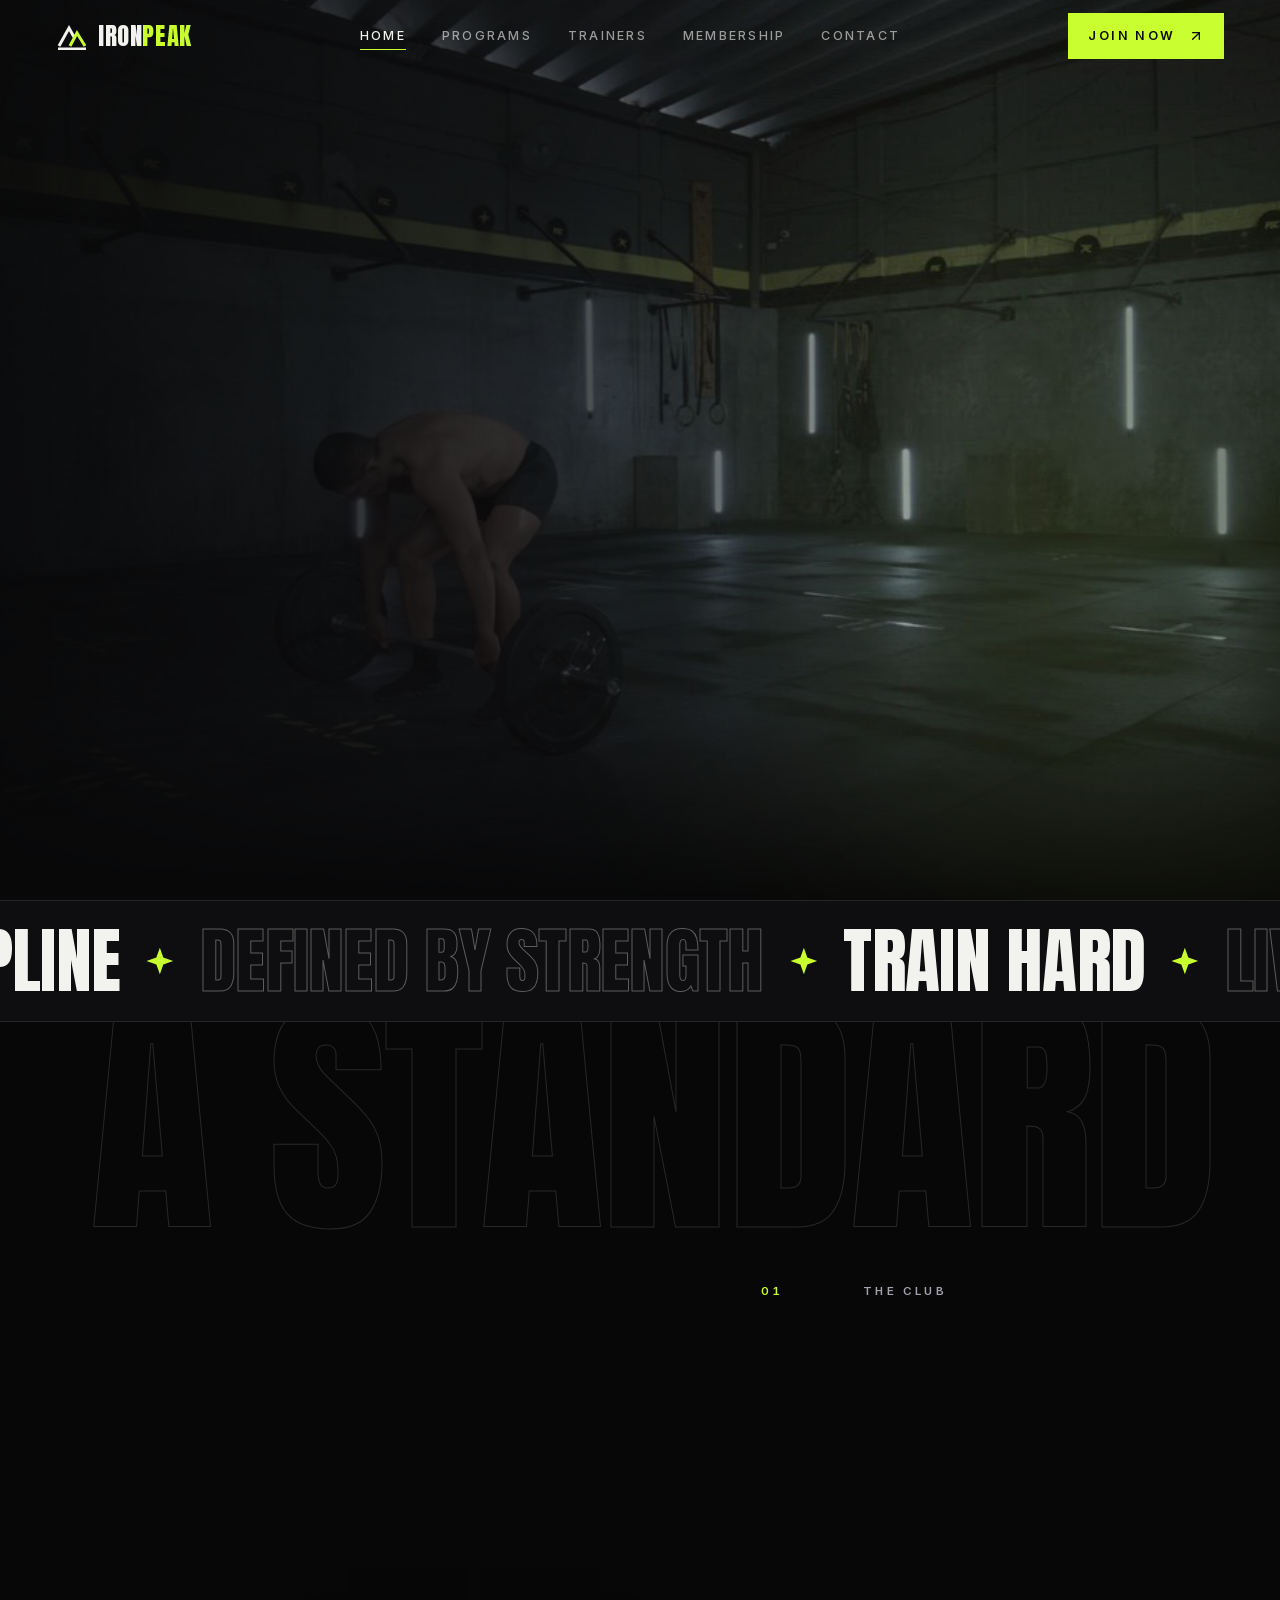
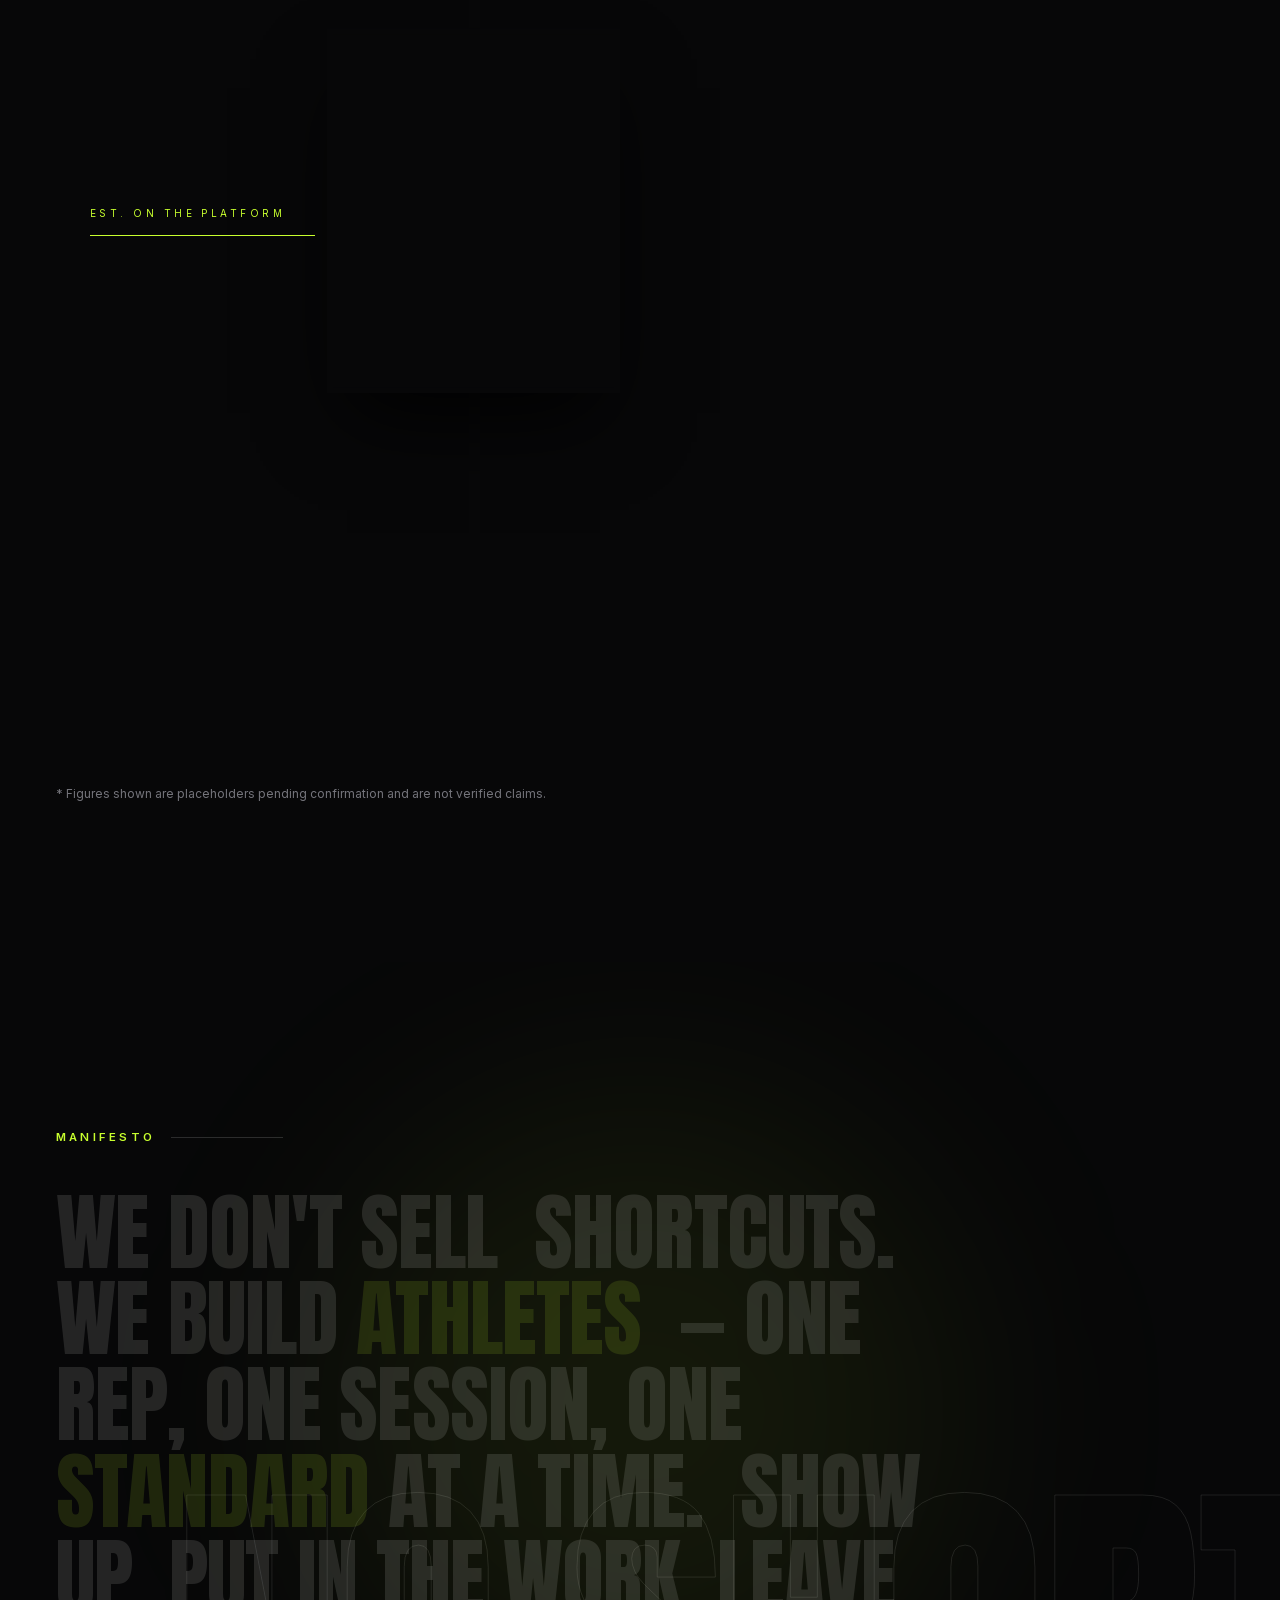
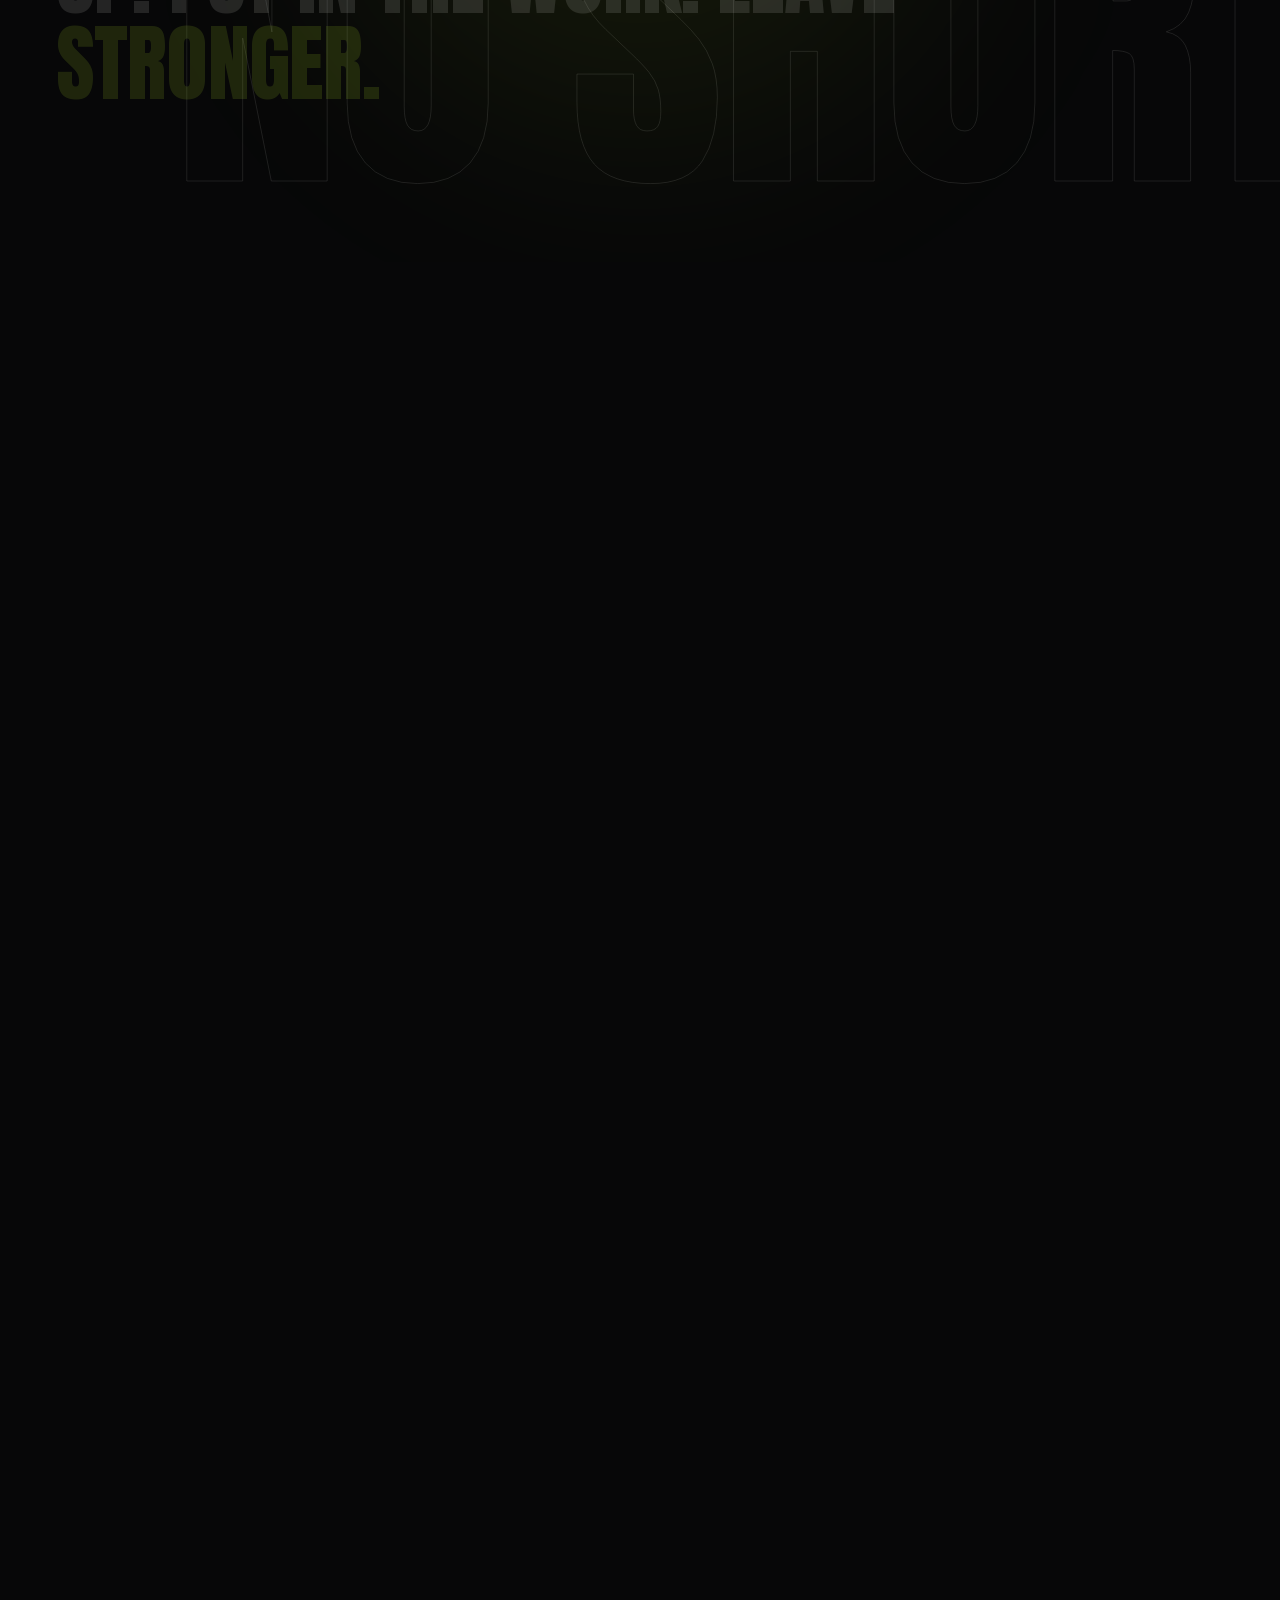
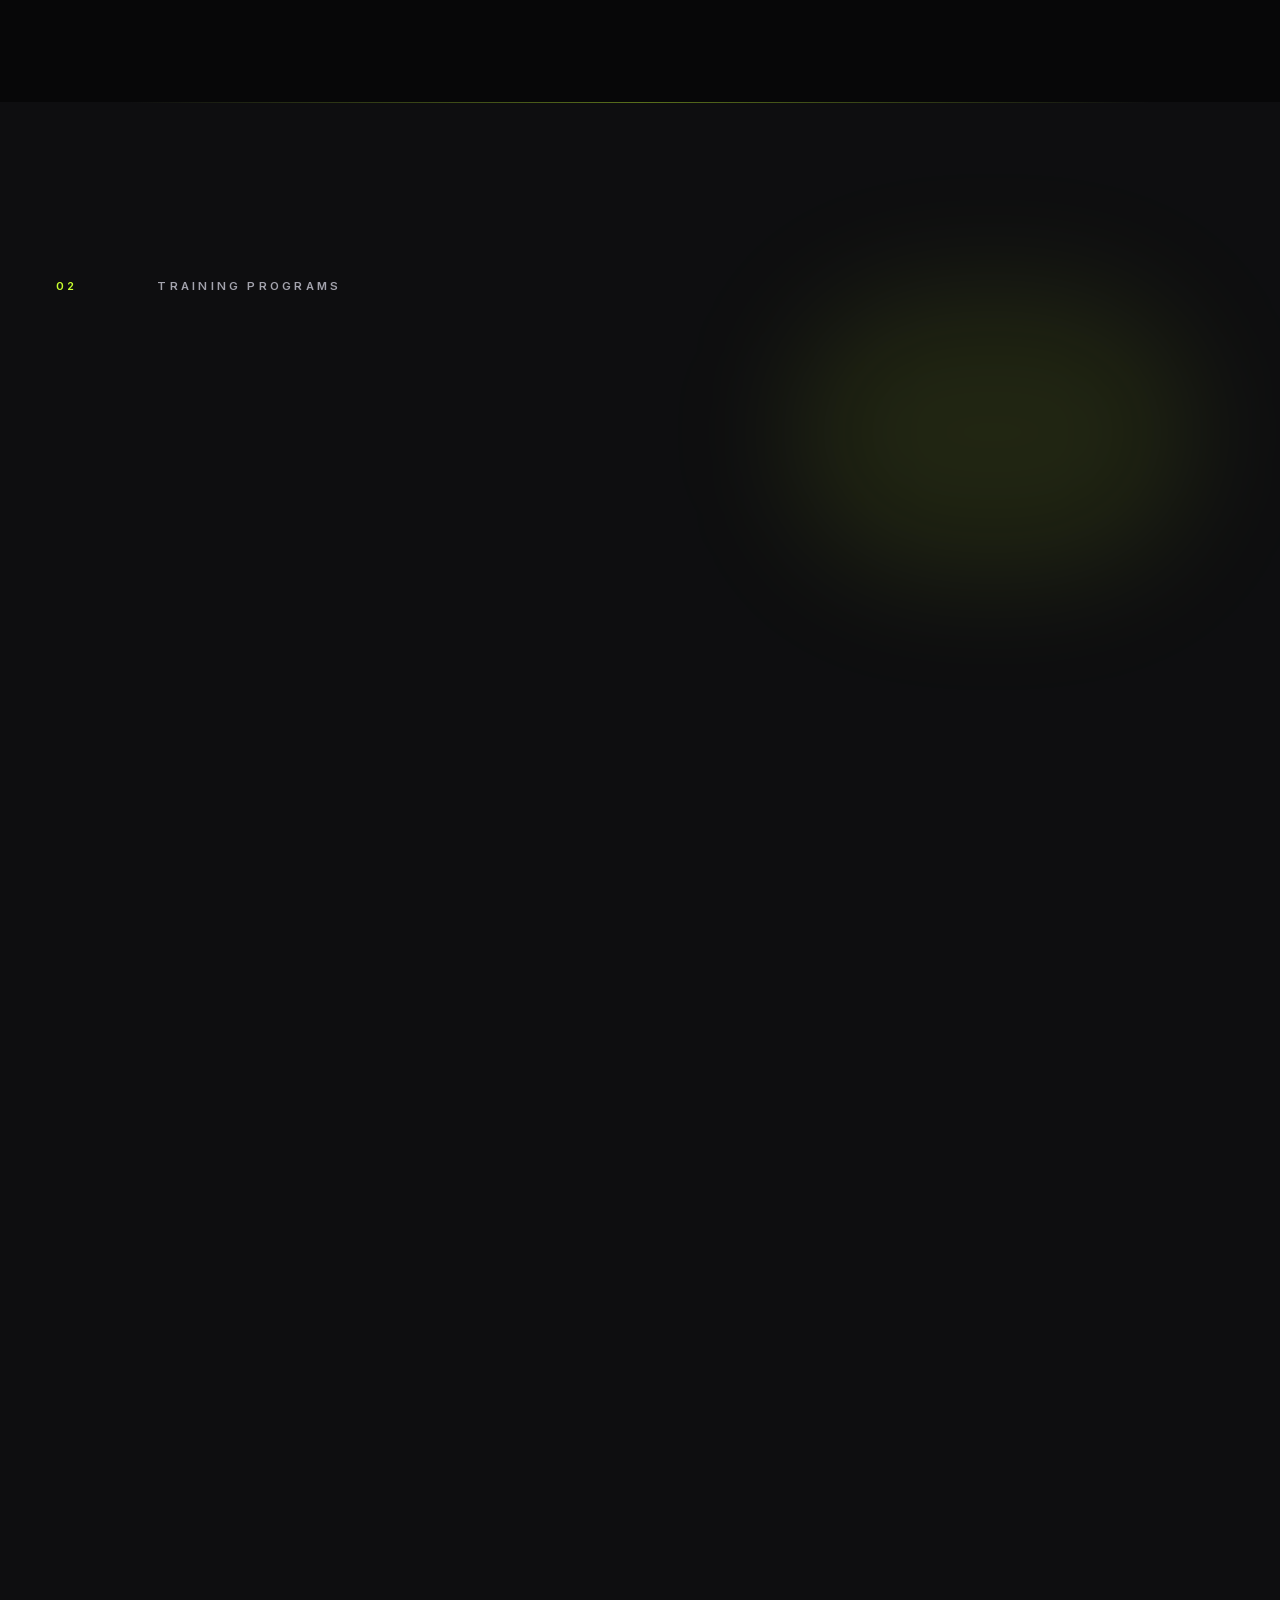
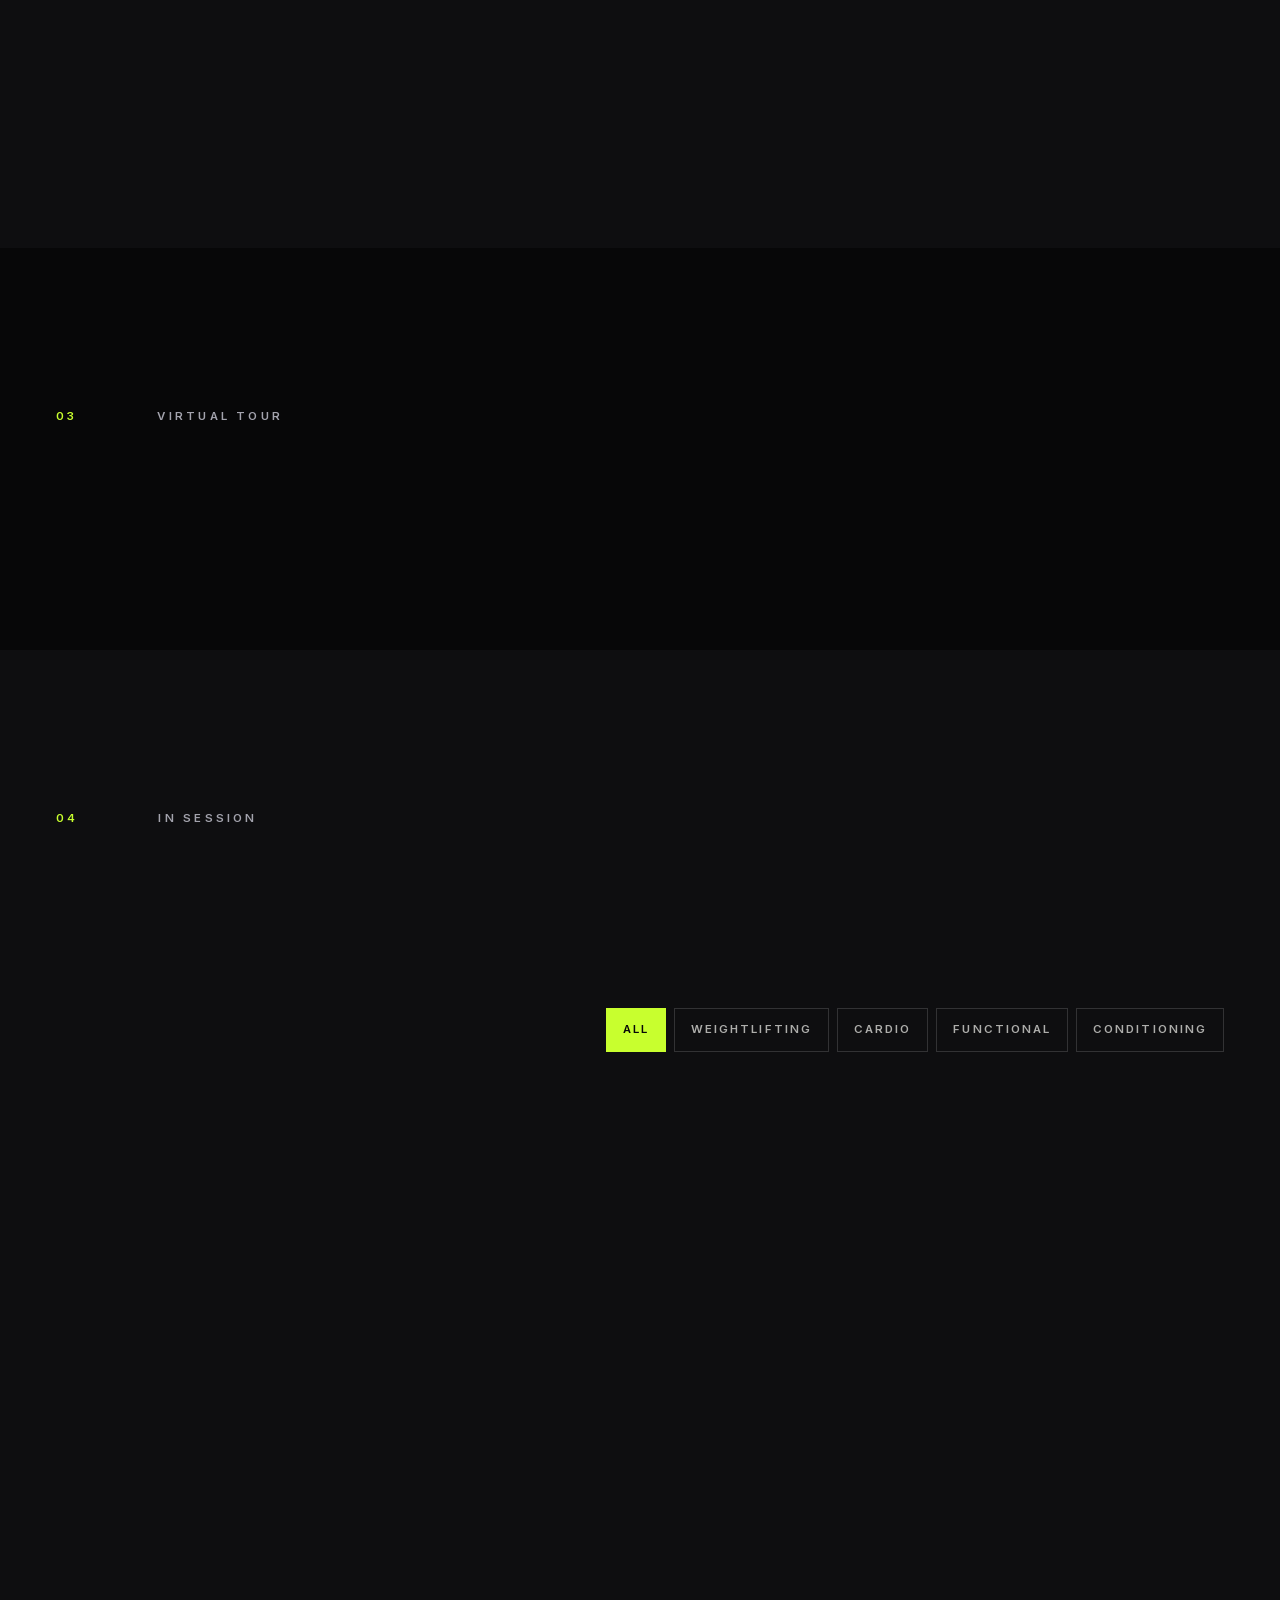
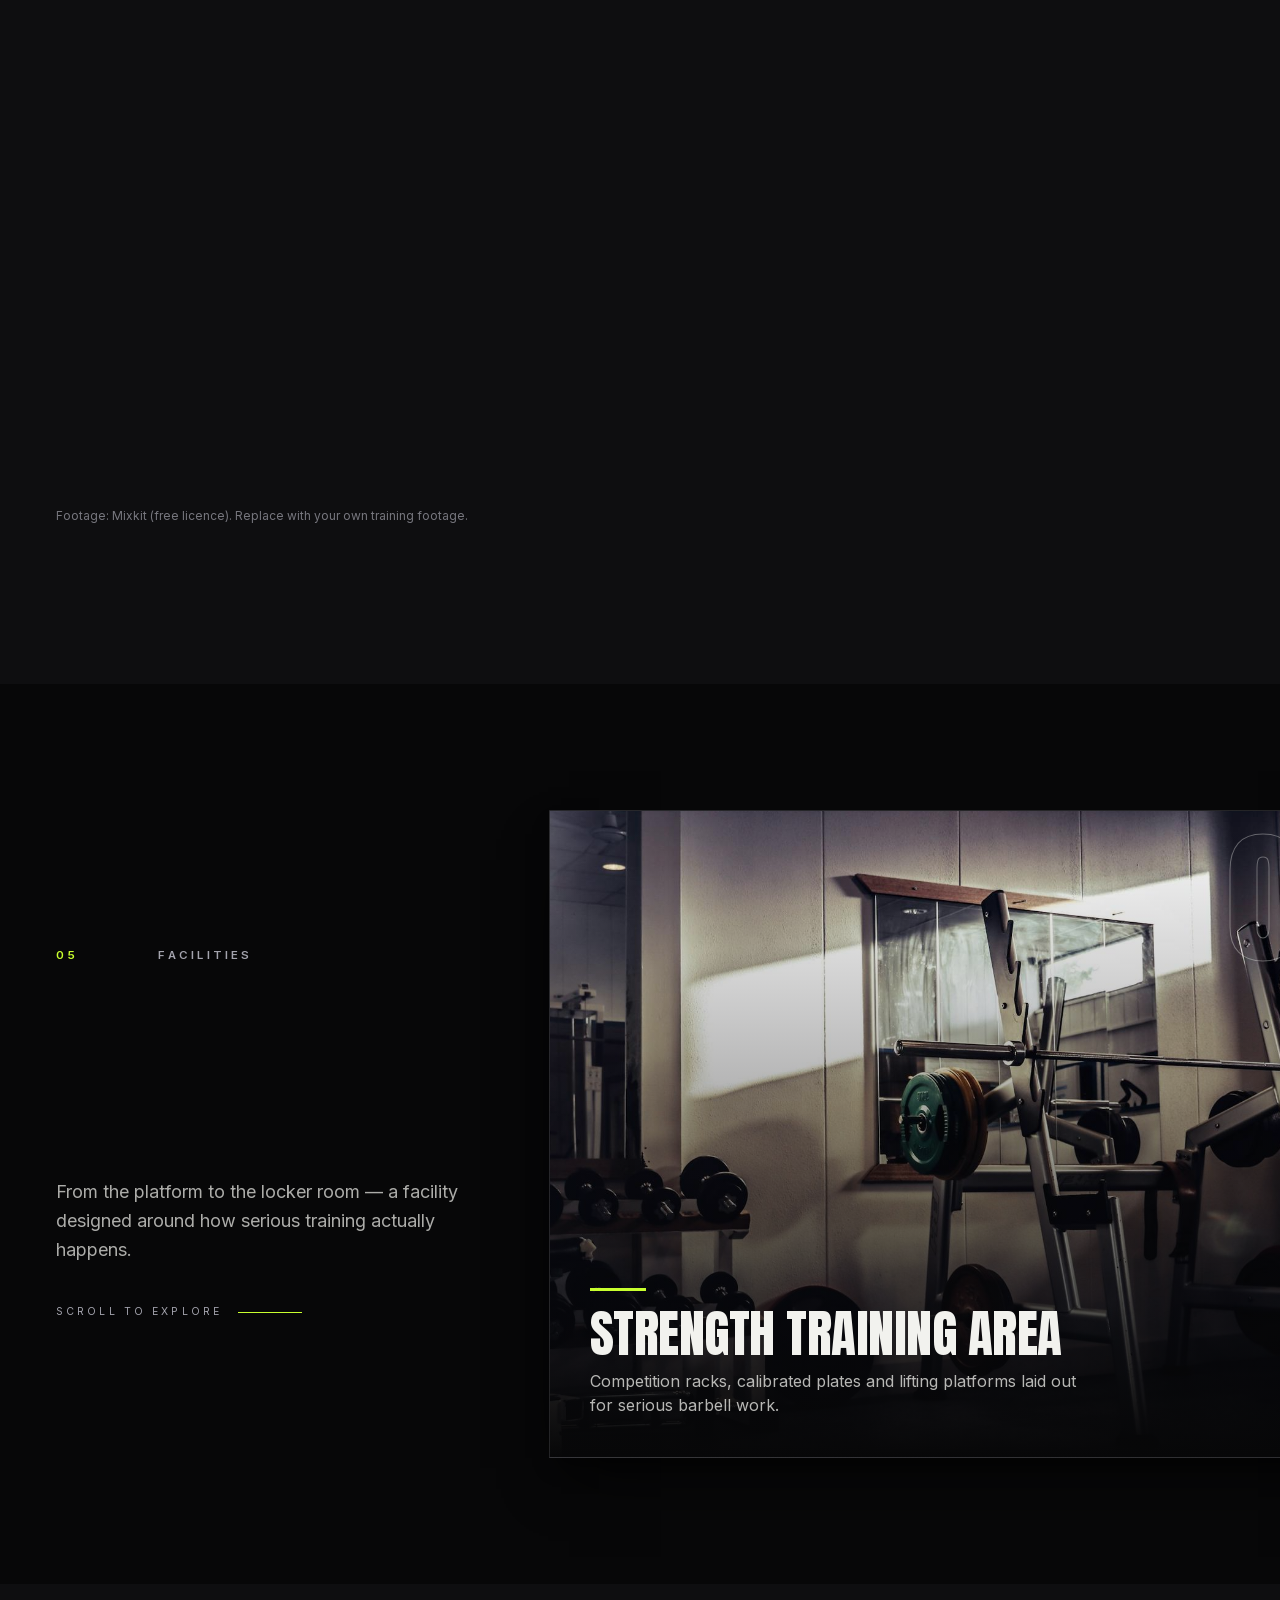
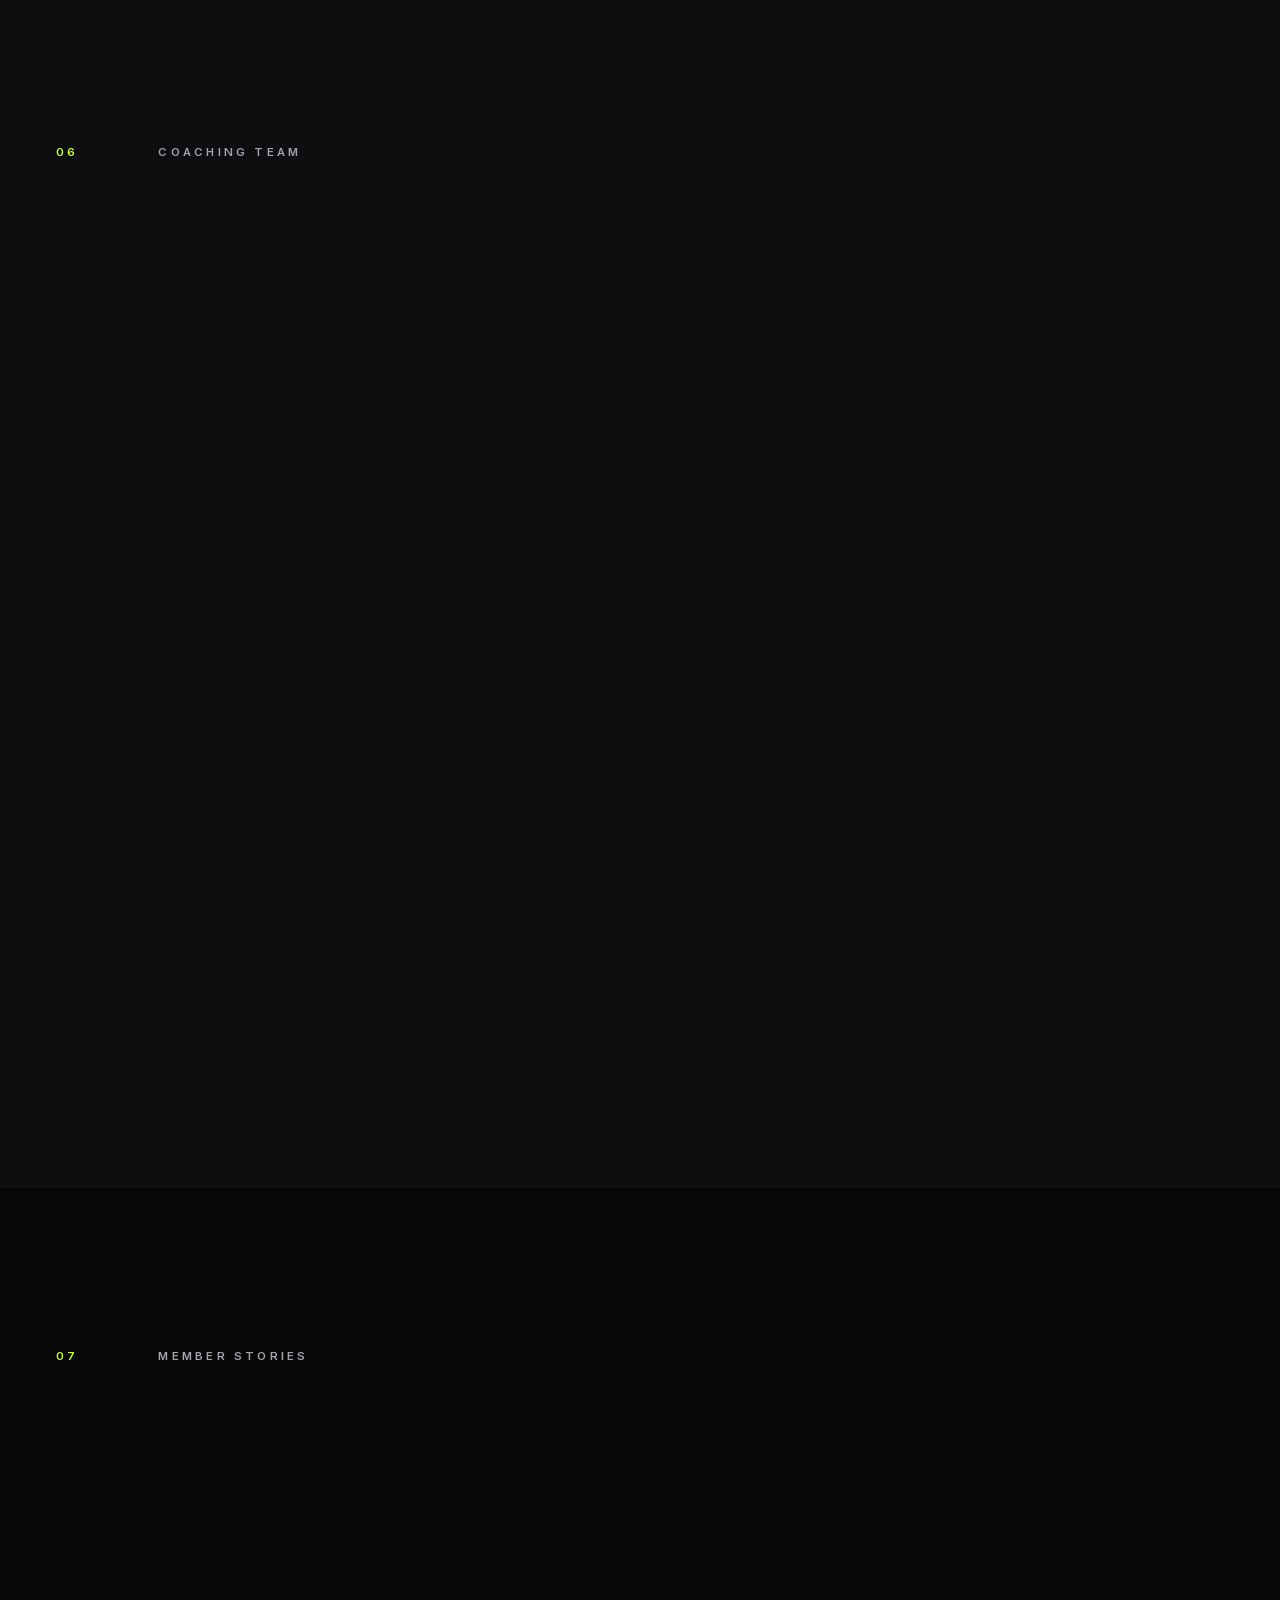
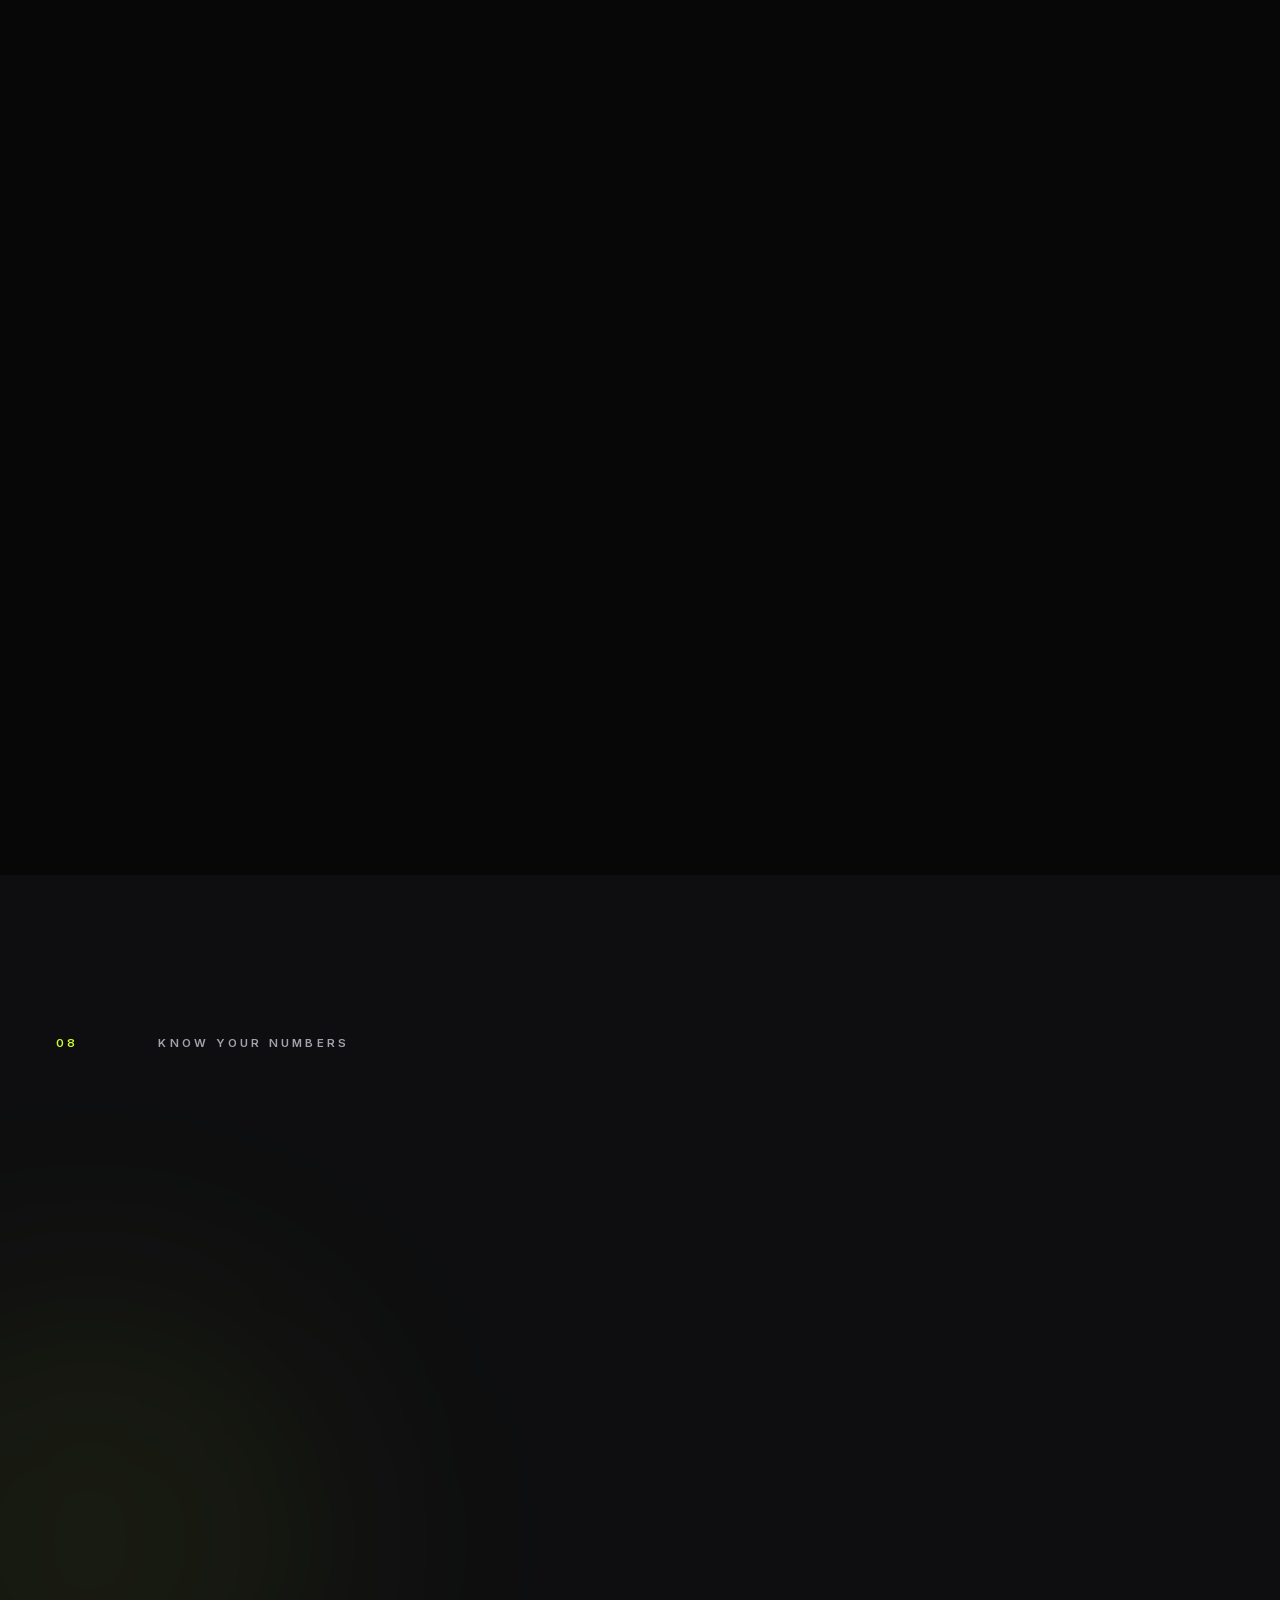
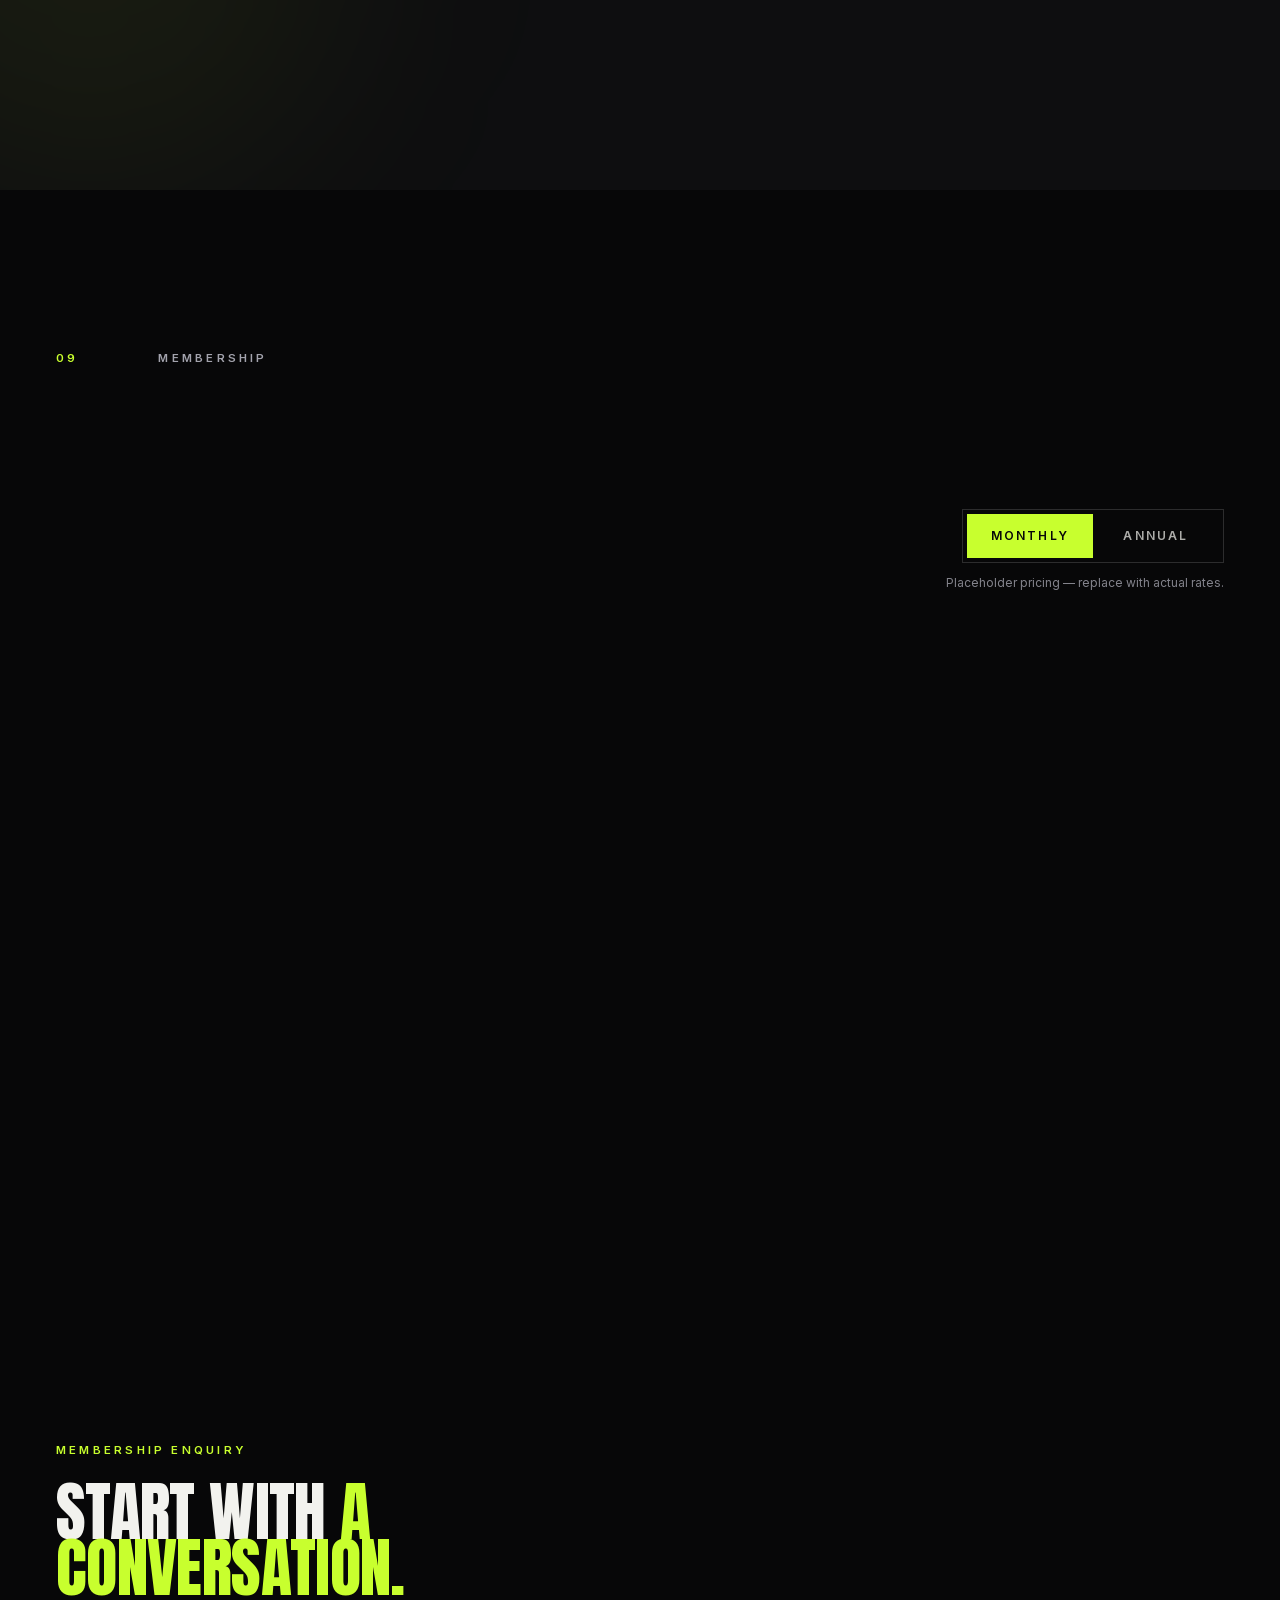
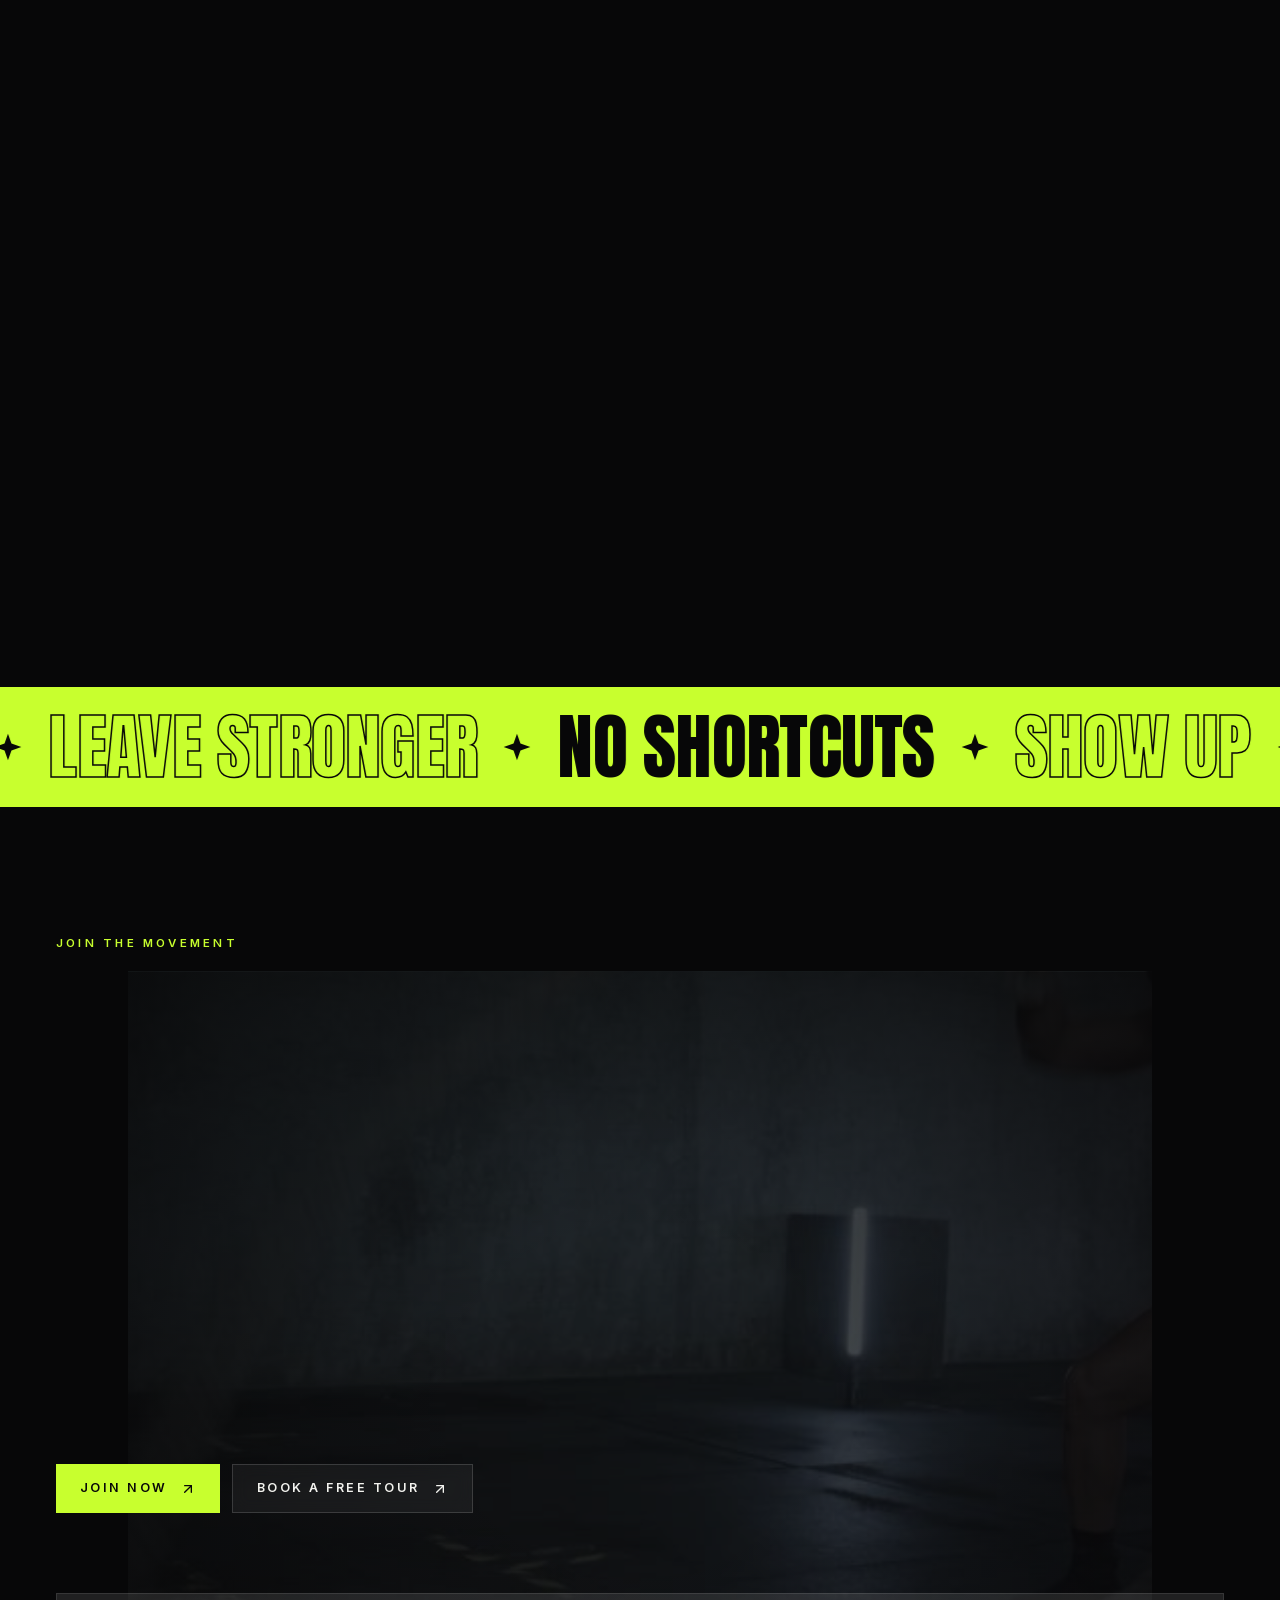
==== index.html @ 23a3b52e "first commit" ====
<!DOCTYPE html><html lang="en" class="mJqafq_variable _0bjUvq_variable"><head><meta charSet="utf-8"/><meta name="viewport" content="width=device-width, initial-scale=1"/><link rel="preload" href="/_next/static/media/07c7676b89ed2778-s.p.2bn3s6zvc0dyp.woff2" as="font" crossorigin="" type="font/woff2"/><link rel="preload" href="/_next/static/media/6e7755c9813efd51-s.p.0pan85mumqyf3.woff2" as="font" crossorigin="" type="font/woff2"/><link rel="preload" as="image" href="/media/video/52094-poster.jpg"/><link rel="stylesheet" href="/_next/static/chunks/36tyof58a_y_u.css" data-precedence="next"/><link rel="preload" as="script" fetchPriority="low" href="/_next/static/chunks/1ckvzn7sfprko.js"/><script src="/_next/static/chunks/2r4s4h5xul1n-.js" async=""></script><script src="/_next/static/chunks/25z-yhz14twms.js" async=""></script><script src="/_next/static/chunks/1kb4dcqdypxx7.js" async=""></script><script src="/_next/static/chunks/turbopack-3-ry682tkyiqk.js" async=""></script><script src="/_next/static/chunks/2k3iy--3vjeht.js" async=""></script><script src="/_next/static/chunks/2x_k4totyil_m.js" async=""></script><script src="/_next/static/chunks/2-rqobu1hj6g2.js" async=""></script><script src="/_next/static/chunks/1_6zq65u1prtc.js" async=""></script><meta name="theme-color" content="#070708"/><meta name="color-scheme" content="dark"/><title>Iron Peak — Performance &amp; Fitness Club</title><meta name="description" content="Iron Peak is a performance and fitness club: strength &amp; conditioning, personal training, HIIT and coached programmes in a premium training environment."/><meta property="og:title" content="Iron Peak — Performance &amp; Fitness Club"/><meta property="og:description" content="Built by discipline. Defined by strength."/><meta property="og:image" content="http://localhost:3000/media/video/52094-poster.jpg"/><meta name="twitter:card" content="summary_large_image"/><meta name="twitter:title" content="Iron Peak — Performance &amp; Fitness Club"/><meta name="twitter:description" content="Built by discipline. Defined by strength."/><meta name="twitter:image" content="http://localhost:3000/media/video/52094-poster.jpg"/><link rel="icon" href="/icon.svg?icon.2byklk9rm1kn1.svg" sizes="any" type="image/svg+xml"/><meta name="next-size-adjust" content=""/><script src="/_next/static/chunks/0cz1d0mv5g_q7.js" noModule=""></script></head><body class="grain"><div hidden=""><!--$--><!--/$--></div><a href="#main" class="sr-only focus:not-sr-only focus:fixed focus:left-4 focus:top-4 focus:z-[100] focus:bg-lime focus:px-4 focus:py-2 focus:text-ink">Skip to content</a><div aria-hidden="true" class="fixed inset-x-0 top-0 z-[55] h-[2px] origin-left bg-lime shadow-[0_0_12px_rgba(200,255,46,0.6)]" style="transform:scaleX(0)"></div><header class="fixed inset-x-0 top-0 z-50"><div class="absolute inset-0 border-b transition-[background-color,border-color,backdrop-filter] duration-500 border-transparent bg-transparent" aria-hidden="true"></div><nav aria-label="Primary" class="container-x relative flex h-[72px] items-center justify-between gap-6"><a href="#top" class="relative z-10" aria-label="Iron Peak — back to top"><span class="flex items-center gap-2.5"><svg viewBox="0 0 32 32" class="size-8" aria-hidden="true"><path d="M3 26 L13 8 L18 17" fill="none" stroke="currentColor" stroke-width="3" stroke-linejoin="miter"></path><path d="M14 26 L21 13 L29 26" fill="none" stroke="#c8ff2e" stroke-width="3" stroke-linejoin="miter"></path><rect x="2" y="27.5" width="28" height="2.5" fill="currentColor"></rect></svg><span class="display text-[1.55rem] leading-none tracking-wide">Iron<span class="text-lime">Peak</span></span></span></a><ul class="hidden items-center gap-1 lg:flex"><li><a href="#top" aria-current="location" class="group relative inline-flex min-h-11 items-center px-4 text-[0.78rem] font-medium uppercase tracking-[0.18em] transition-colors text-bone">Home<span aria-hidden="true" class="absolute inset-x-4 bottom-2 h-px origin-left bg-lime transition-transform duration-500 ease-out-expo scale-x-100"></span></a></li><li><a href="#programs" class="group relative inline-flex min-h-11 items-center px-4 text-[0.78rem] font-medium uppercase tracking-[0.18em] transition-colors text-bone/60 hover:text-bone">Programs<span aria-hidden="true" class="absolute inset-x-4 bottom-2 h-px origin-left bg-lime transition-transform duration-500 ease-out-expo scale-x-0 group-hover:scale-x-100"></span></a></li><li><a href="#trainers" class="group relative inline-flex min-h-11 items-center px-4 text-[0.78rem] font-medium uppercase tracking-[0.18em] transition-colors text-bone/60 hover:text-bone">Trainers<span aria-hidden="true" class="absolute inset-x-4 bottom-2 h-px origin-left bg-lime transition-transform duration-500 ease-out-expo scale-x-0 group-hover:scale-x-100"></span></a></li><li><a href="#membership" class="group relative inline-flex min-h-11 items-center px-4 text-[0.78rem] font-medium uppercase tracking-[0.18em] transition-colors text-bone/60 hover:text-bone">Membership<span aria-hidden="true" class="absolute inset-x-4 bottom-2 h-px origin-left bg-lime transition-transform duration-500 ease-out-expo scale-x-0 group-hover:scale-x-100"></span></a></li><li><a href="#contact" class="group relative inline-flex min-h-11 items-center px-4 text-[0.78rem] font-medium uppercase tracking-[0.18em] transition-colors text-bone/60 hover:text-bone">Contact<span aria-hidden="true" class="absolute inset-x-4 bottom-2 h-px origin-left bg-lime transition-transform duration-500 ease-out-expo scale-x-0 group-hover:scale-x-100"></span></a></li></ul><div class="flex items-center gap-3"><span class="hidden sm:block"><a href="#join" class="group relative inline-flex min-h-12 items-center justify-center gap-3 overflow-hidden px-6 py-3.5 text-[0.78rem] font-semibold uppercase tracking-[0.2em] transition-colors duration-300 bg-lime text-ink hover:bg-bone !min-h-11 !px-5"><span class="relative block overflow-hidden"><span class="block transition-transform duration-500 ease-out-expo group-hover:-translate-y-full">Join Now</span><span aria-hidden="true" class="absolute inset-0 block translate-y-full transition-transform duration-500 ease-out-expo group-hover:translate-y-0">Join Now</span></span><svg xmlns="http://www.w3.org/2000/svg" width="24" height="24" viewBox="0 0 24 24" fill="none" stroke="currentColor" stroke-width="2" stroke-linecap="round" stroke-linejoin="round" class="lucide lucide-arrow-up-right size-4 transition-transform duration-500 ease-out-expo group-hover:translate-x-0.5 group-hover:-translate-y-0.5" aria-hidden="true"><path d="M7 7h10v10"></path><path d="M7 17 17 7"></path></svg></a></span><button type="button" aria-expanded="false" aria-controls="mobile-menu" aria-label="Open menu" class="relative z-10 grid size-11 place-items-center border border-white/15 text-bone transition-colors hover:border-lime hover:text-lime lg:hidden"><svg xmlns="http://www.w3.org/2000/svg" width="24" height="24" viewBox="0 0 24 24" fill="none" stroke="currentColor" stroke-width="2" stroke-linecap="round" stroke-linejoin="round" class="lucide lucide-menu size-5" aria-hidden="true"><path d="M4 5h16"></path><path d="M4 12h16"></path><path d="M4 19h16"></path></svg></button></div></nav></header><main id="main"><section id="top" aria-label="Introduction" class="relative isolate h-[100svh] min-h-[640px] overflow-hidden bg-ink"><div class="absolute inset-0 -z-30 will-change-transform" style="transform:scale(1.08)"><div class="absolute inset-0 overflow-hidden"><img alt="Athlete preparing to lift a loaded barbell in a dark industrial gym" decoding="async" data-nimg="fill" class="object-cover" style="position:absolute;height:100%;width:100%;left:0;top:0;right:0;bottom:0;color:transparent" src="/media/video/52094-poster.jpg"/><video class="absolute inset-0 size-full object-cover transition-opacity duration-1000 opacity-0" src="/media/video/52094-720.mp4" poster="/media/video/52094-poster.jpg" muted="" loop="" playsInline="" preload="metadata" aria-hidden="true"></video></div></div><div aria-hidden="true" class="absolute inset-0 -z-20 bg-[linear-gradient(90deg,rgba(7,7,8,0.94)_0%,rgba(7,7,8,0.72)_42%,rgba(7,7,8,0.25)_75%,rgba(7,7,8,0.5)_100%)] max-lg:bg-[linear-gradient(180deg,rgba(7,7,8,0.45)_0%,rgba(7,7,8,0.55)_40%,rgba(7,7,8,0.92)_100%)]"></div><div aria-hidden="true" class="absolute inset-x-0 bottom-0 -z-20 h-48 bg-gradient-to-t from-ink to-transparent"></div><div aria-hidden="true" class="absolute -right-40 top-1/4 -z-20 size-[620px] rounded-full bg-lime/10 blur-[140px]"></div><div aria-hidden="true" class="pointer-events-none absolute inset-0 -z-20 opacity-0 transition-opacity duration-700 [background:radial-gradient(520px_circle_at_var(--mx,50%)_var(--my,50%),rgba(200,255,46,0.10),transparent_60%)]"></div><div class="container-x relative flex h-full flex-col justify-end pb-28 pt-28 sm:pb-32 lg:justify-center lg:pb-0" style="opacity:1;transform:none"><p class="mb-7 inline-flex w-fit items-center gap-3 border border-lime/30 bg-lime/[0.06] px-4 py-2 text-[0.68rem] font-semibold uppercase tracking-[0.3em] text-lime backdrop-blur-sm" style="opacity:0;transform:translateY(24px)"><span class="size-1.5 animate-pulse-dot rounded-full bg-lime" aria-hidden="true"></span>Train hard. Live strong.</p><h1 class="display max-w-[14ch] text-[clamp(3rem,min(10.5vw,13.5svh),9.5rem)]" aria-label="Built by discipline. Defined by strength."><span aria-hidden="true" class="block"><span class="inline-block overflow-hidden pb-[0.06em] align-bottom"><span class="inline-block origin-bottom-left will-change-transform" style="transform:translateY(110%) rotate(4deg)">Built</span><span class="inline-block w-[0.22em]"></span></span><span class="inline-block overflow-hidden pb-[0.06em] align-bottom"><span class="inline-block origin-bottom-left will-change-transform" style="transform:translateY(110%) rotate(4deg)">by</span><span class="inline-block w-[0.22em]"></span></span><span class="inline-block overflow-hidden pb-[0.06em] align-bottom"><span class="inline-block origin-bottom-left will-change-transform" style="transform:translateY(110%) rotate(4deg)">discipline.</span></span></span><span aria-hidden="true" class="block text-lime text-shine"><span class="inline-block overflow-hidden pb-[0.06em] align-bottom"><span class="inline-block origin-bottom-left will-change-transform" style="transform:translateY(110%) rotate(4deg)">Defined</span><span class="inline-block w-[0.22em]"></span></span><span class="inline-block overflow-hidden pb-[0.06em] align-bottom"><span class="inline-block origin-bottom-left will-change-transform" style="transform:translateY(110%) rotate(4deg)">by</span><span class="inline-block w-[0.22em]"></span></span><span class="inline-block overflow-hidden pb-[0.06em] align-bottom"><span class="inline-block origin-bottom-left will-change-transform" style="transform:translateY(110%) rotate(4deg)">strength.</span></span></span></h1><svg viewBox="0 0 400 12" class="mt-6 h-3 w-56 text-lime sm:w-80" aria-hidden="true" preserveAspectRatio="none"><path d="M0 6 H330 L345 1 L360 11 L375 6 H400" fill="none" stroke="currentColor" stroke-width="2" pathLength="1" stroke-dashoffset="0" stroke-dasharray="0 1"></path></svg><p class="mt-6 max-w-md text-base leading-relaxed text-bone/80 sm:text-lg" style="opacity:0;transform:translateY(24px)">A performance club for people who train with intent. Expert coaching, serious equipment and an environment built to push you further.</p><div class="mt-9 flex flex-col gap-3 sm:flex-row" style="opacity:0;transform:translateY(24px)"><div class="inline-block" style="transform:none"><a href="#join" class="group relative inline-flex min-h-12 items-center justify-center gap-3 overflow-hidden px-6 py-3.5 text-[0.78rem] font-semibold uppercase tracking-[0.2em] transition-colors duration-300 bg-lime text-ink hover:bg-bone"><span class="relative block overflow-hidden"><span class="block transition-transform duration-500 ease-out-expo group-hover:-translate-y-full">Start your journey</span><span aria-hidden="true" class="absolute inset-0 block translate-y-full transition-transform duration-500 ease-out-expo group-hover:translate-y-0">Start your journey</span></span><svg xmlns="http://www.w3.org/2000/svg" width="24" height="24" viewBox="0 0 24 24" fill="none" stroke="currentColor" stroke-width="2" stroke-linecap="round" stroke-linejoin="round" class="lucide lucide-arrow-up-right size-4 transition-transform duration-500 ease-out-expo group-hover:translate-x-0.5 group-hover:-translate-y-0.5" aria-hidden="true"><path d="M7 7h10v10"></path><path d="M7 17 17 7"></path></svg></a></div><div class="inline-block" style="transform:none"><a href="#tour" class="group relative inline-flex min-h-12 items-center justify-center gap-3 overflow-hidden px-6 py-3.5 text-[0.78rem] font-semibold uppercase tracking-[0.2em] transition-colors duration-300 bg-white/5 text-bone border border-white/15 backdrop-blur-sm hover:border-lime hover:text-lime"><span class="relative block overflow-hidden"><span class="block transition-transform duration-500 ease-out-expo group-hover:-translate-y-full">Explore the gym</span><span aria-hidden="true" class="absolute inset-0 block translate-y-full transition-transform duration-500 ease-out-expo group-hover:translate-y-0">Explore the gym</span></span><svg xmlns="http://www.w3.org/2000/svg" width="24" height="24" viewBox="0 0 24 24" fill="none" stroke="currentColor" stroke-width="2" stroke-linecap="round" stroke-linejoin="round" class="lucide lucide-arrow-up-right size-4 transition-transform duration-500 ease-out-expo group-hover:translate-x-0.5 group-hover:-translate-y-0.5" aria-hidden="true"><path d="M7 7h10v10"></path><path d="M7 17 17 7"></path></svg></a></div></div></div><div class="pointer-events-none absolute right-24 top-28 hidden lg:block xl:right-32" aria-hidden="true" style="opacity:0;transform:translateY(24px)"><div class="relative grid size-36 place-items-center"><svg viewBox="0 0 200 200" class="absolute inset-0 size-full animate-spin-slow [animation-duration:22s]"><defs><path id="badge-circle" d="M100,100 m-78,0 a78,78 0 1,1 156,0 a78,78 0 1,1 -156,0"></path></defs><text class="fill-bone/70 text-[15px] uppercase tracking-[0.42em]" style="font-family:var(--font-inter)"><textPath href="#badge-circle">Iron Peak • Performance Club • Est. •</textPath></text></svg><span class="grid size-14 place-items-center rounded-full bg-lime text-ink shadow-[0_0_40px_rgba(200,255,46,0.45)]"><svg viewBox="0 0 24 24" class="size-6" fill="none" stroke="currentColor" stroke-width="2.2"><path d="M12 4v16M5 13l7 7 7-7"></path></svg></span></div></div><div class="pointer-events-none absolute bottom-8 right-4 hidden flex-col items-center gap-3 sm:flex lg:right-14" aria-hidden="true" style="opacity:0;transform:translateY(24px)"><span class="text-[0.62rem] uppercase tracking-[0.35em] text-bone/60 [writing-mode:vertical-rl]">Scroll</span><span class="relative h-20 w-px overflow-hidden bg-white/15"><span class="absolute inset-0 animate-scroll-line bg-lime"></span></span></div></section><div class="relative flex overflow-hidden py-6 border-y border-white/10 bg-charcoal"><div class="flex w-max will-change-transform" style="transform:translateX(-50%)"><div class="flex shrink-0 items-center"><span class="flex items-center"><span class="display px-6 text-5xl sm:text-7xl text-bone">Train hard</span><svg viewBox="0 0 24 24" class="size-6 shrink-0 sm:size-8 text-lime" aria-hidden="true"><path d="M12 2l2.6 7.4L22 12l-7.4 2.6L12 22l-2.6-7.4L2 12l7.4-2.6z" fill="currentColor"></path></svg></span><span class="flex items-center"><span class="display px-6 text-5xl sm:text-7xl text-stroke">Live strong</span><svg viewBox="0 0 24 24" class="size-6 shrink-0 sm:size-8 text-lime" aria-hidden="true"><path d="M12 2l2.6 7.4L22 12l-7.4 2.6L12 22l-2.6-7.4L2 12l7.4-2.6z" fill="currentColor"></path></svg></span><span class="flex items-center"><span class="display px-6 text-5xl sm:text-7xl text-bone">Built by discipline</span><svg viewBox="0 0 24 24" class="size-6 shrink-0 sm:size-8 text-lime" aria-hidden="true"><path d="M12 2l2.6 7.4L22 12l-7.4 2.6L12 22l-2.6-7.4L2 12l7.4-2.6z" fill="currentColor"></path></svg></span><span class="flex items-center"><span class="display px-6 text-5xl sm:text-7xl text-stroke">Defined by strength</span><svg viewBox="0 0 24 24" class="size-6 shrink-0 sm:size-8 text-lime" aria-hidden="true"><path d="M12 2l2.6 7.4L22 12l-7.4 2.6L12 22l-2.6-7.4L2 12l7.4-2.6z" fill="currentColor"></path></svg></span></div><div class="flex shrink-0 items-center" aria-hidden="true"><span class="flex items-center"><span class="display px-6 text-5xl sm:text-7xl text-bone">Train hard</span><svg viewBox="0 0 24 24" class="size-6 shrink-0 sm:size-8 text-lime" aria-hidden="true"><path d="M12 2l2.6 7.4L22 12l-7.4 2.6L12 22l-2.6-7.4L2 12l7.4-2.6z" fill="currentColor"></path></svg></span><span class="flex items-center"><span class="display px-6 text-5xl sm:text-7xl text-stroke">Live strong</span><svg viewBox="0 0 24 24" class="size-6 shrink-0 sm:size-8 text-lime" aria-hidden="true"><path d="M12 2l2.6 7.4L22 12l-7.4 2.6L12 22l-2.6-7.4L2 12l7.4-2.6z" fill="currentColor"></path></svg></span><span class="flex items-center"><span class="display px-6 text-5xl sm:text-7xl text-bone">Built by discipline</span><svg viewBox="0 0 24 24" class="size-6 shrink-0 sm:size-8 text-lime" aria-hidden="true"><path d="M12 2l2.6 7.4L22 12l-7.4 2.6L12 22l-2.6-7.4L2 12l7.4-2.6z" fill="currentColor"></path></svg></span><span class="flex items-center"><span class="display px-6 text-5xl sm:text-7xl text-stroke">Defined by strength</span><svg viewBox="0 0 24 24" class="size-6 shrink-0 sm:size-8 text-lime" aria-hidden="true"><path d="M12 2l2.6 7.4L22 12l-7.4 2.6L12 22l-2.6-7.4L2 12l7.4-2.6z" fill="currentColor"></path></svg></span></div></div></div><section id="about" aria-labelledby="about-title" class="relative overflow-hidden bg-ink py-28 lg:py-40"><p aria-hidden="true" class="display text-stroke pointer-events-none absolute -top-4 left-0 whitespace-nowrap text-[20vw] opacity-40" style="transform:translateX(8%)">A standard</p><div class="container-x relative grid gap-16 lg:grid-cols-12 lg:gap-10"><div class="relative h-[520px] sm:h-[640px] lg:col-span-6 lg:h-[760px]"><div class="absolute left-0 top-0 h-[82%] w-[80%] overflow-hidden" style="clip-path:inset(100% 0% 0% 0%)"><div class="absolute -inset-y-[8%] inset-x-0" style="transform:translateY(-6%)"><img alt="Athlete setting up for a heavy deadlift in a dark gym" loading="lazy" decoding="async" data-nimg="fill" class="object-cover" style="position:absolute;height:100%;width:100%;left:0;top:0;right:0;bottom:0;color:transparent" src="/media/img/about-deadlift.jpg"/></div></div><div class="absolute bottom-0 right-0 h-[48%] w-[52%] overflow-hidden border-[6px] border-ink shadow-[0_40px_80px_-20px_rgba(0,0,0,0.9)]" style="transform:translateY(14%)"><div class="absolute inset-0" style="clip-path:inset(0% 100% 0% 0%)"><img alt="Close-up of a lifter&#x27;s hand gripping a loaded barbell" loading="lazy" decoding="async" data-nimg="fill" class="object-cover" style="position:absolute;height:100%;width:100%;left:0;top:0;right:0;bottom:0;color:transparent" src="/media/img/about-grip.jpg"/></div></div><div aria-hidden="true" class="absolute bottom-[14%] left-[6%] h-px w-[40%] bg-lime"></div><p aria-hidden="true" class="absolute bottom-[16%] left-[6%] text-[0.62rem] uppercase tracking-[0.35em] text-lime">Est. on the platform</p></div><div class="flex flex-col justify-center lg:col-span-5 lg:col-start-8"><div class="flex items-center gap-4"><span class="eyebrow tabular-nums">01</span><span class="h-px w-12 origin-left bg-lime" aria-hidden="true" style="transform:scaleX(0)"></span><span class="eyebrow !text-mist">The club</span></div><h2 id="about-title" class="display mt-8 text-[clamp(3rem,7vw,6.5rem)]" aria-label="More than a gym. A standard."><span aria-hidden="true" class="block"><span class="inline-block overflow-hidden pb-[0.06em] align-bottom"><span class="inline-block origin-bottom-left will-change-transform" style="transform:translateY(110%) rotate(4deg)">More</span><span class="inline-block w-[0.22em]"></span></span><span class="inline-block overflow-hidden pb-[0.06em] align-bottom"><span class="inline-block origin-bottom-left will-change-transform" style="transform:translateY(110%) rotate(4deg)">than</span><span class="inline-block w-[0.22em]"></span></span><span class="inline-block overflow-hidden pb-[0.06em] align-bottom"><span class="inline-block origin-bottom-left will-change-transform" style="transform:translateY(110%) rotate(4deg)">a</span><span class="inline-block w-[0.22em]"></span></span><span class="inline-block overflow-hidden pb-[0.06em] align-bottom"><span class="inline-block origin-bottom-left will-change-transform" style="transform:translateY(110%) rotate(4deg)">gym.</span></span></span><span aria-hidden="true" class="block text-lime"><span class="inline-block overflow-hidden pb-[0.06em] align-bottom"><span class="inline-block origin-bottom-left will-change-transform" style="transform:translateY(110%) rotate(4deg)">A</span><span class="inline-block w-[0.22em]"></span></span><span class="inline-block overflow-hidden pb-[0.06em] align-bottom"><span class="inline-block origin-bottom-left will-change-transform" style="transform:translateY(110%) rotate(4deg)">standard.</span></span></span></h2><div class="mt-8 grid gap-5 text-base leading-relaxed text-bone/75 sm:text-lg"><div style="opacity:0;transform:translateY(36px)"><p>Iron Peak was built around one idea: training works when the environment, the coaching and the standard are all pulling in the same direction.</p></div><div style="opacity:0;transform:translateY(36px)"><p>Every zone is designed with purpose — from competition-grade racks to open functional space — and every coach programmes with intent. No gimmicks. Just the work, done properly.</p></div></div></div></div><div class="container-x relative mt-24 grid gap-4 lg:mt-32 lg:grid-cols-12"><div class="grid gap-4 sm:grid-cols-3 lg:col-span-8"><div class="panel-3d group relative overflow-hidden p-8 lg:p-10" style="opacity:0;transform:translateY(36px)"><span aria-hidden="true" class="pointer-events-none absolute inset-y-0 left-0 w-1/3 animate-sheen bg-gradient-to-r from-transparent via-white/[0.07] to-transparent" style="animation-delay:0s"></span><span class="eyebrow !text-mist">0<!-- -->1</span><p class="display mt-10 text-[clamp(3.5rem,6vw,5.5rem)] leading-none text-bone"><span aria-label="50+">0+</span></p><p class="mt-4 text-sm uppercase tracking-[0.18em] text-bone/70">Modern training stations</p><span aria-hidden="true" class="absolute bottom-0 left-0 h-[3px] w-full origin-left bg-lime shadow-[0_0_14px_rgba(200,255,46,0.7)]" style="transform:scaleX(0)"></span></div><div class="panel-3d group relative overflow-hidden p-8 lg:p-10" style="opacity:0;transform:translateY(36px)"><span aria-hidden="true" class="pointer-events-none absolute inset-y-0 left-0 w-1/3 animate-sheen bg-gradient-to-r from-transparent via-white/[0.07] to-transparent" style="animation-delay:1.2s"></span><span class="eyebrow !text-mist">0<!-- -->2</span><p class="display mt-10 text-[clamp(3.5rem,6vw,5.5rem)] leading-none text-bone"><span aria-label="20+">0+</span></p><p class="mt-4 text-sm uppercase tracking-[0.18em] text-bone/70">Expert coaches</p><span aria-hidden="true" class="absolute bottom-0 left-0 h-[3px] w-full origin-left bg-lime shadow-[0_0_14px_rgba(200,255,46,0.7)]" style="transform:scaleX(0)"></span></div><div class="panel-3d group relative overflow-hidden p-8 lg:p-10" style="opacity:0;transform:translateY(36px)"><span aria-hidden="true" class="pointer-events-none absolute inset-y-0 left-0 w-1/3 animate-sheen bg-gradient-to-r from-transparent via-white/[0.07] to-transparent" style="animation-delay:2.4s"></span><span class="eyebrow !text-mist">0<!-- -->3</span><p class="display mt-10 text-[clamp(3.5rem,6vw,5.5rem)] leading-none text-bone"><span aria-label="1,000+">0+</span></p><p class="mt-4 text-sm uppercase tracking-[0.18em] text-bone/70">Fitness goals pursued</p><span aria-hidden="true" class="absolute bottom-0 left-0 h-[3px] w-full origin-left bg-lime shadow-[0_0_14px_rgba(200,255,46,0.7)]" style="transform:scaleX(0)"></span></div></div><div class="panel-3d relative min-h-[300px] overflow-hidden lg:col-span-4" style="opacity:0;transform:translateY(36px)"><div aria-hidden="true" class="absolute inset-0 bg-[radial-gradient(circle_at_50%_60%,rgba(200,255,46,0.14),transparent_60%)]"></div><img alt="" loading="lazy" decoding="async" data-nimg="fill" class="object-cover opacity-60" style="position:absolute;height:100%;width:100%;left:0;top:0;right:0;bottom:0;color:transparent" src="/media/img/dumbbell-rack.jpg"/><p class="absolute bottom-5 left-6 text-[0.62rem] uppercase tracking-[0.3em] text-mist">Built for the work</p></div><p class="text-xs text-mist/70 lg:col-span-12">* Figures shown are placeholders pending confirmation and are not verified claims.</p></div></section><section aria-label="Manifesto" class="relative bg-ink h-[260vh]"><div class="flex items-center overflow-hidden sticky top-0 h-[100svh]"><p aria-hidden="true" class="display text-stroke pointer-events-none absolute bottom-[6%] left-0 whitespace-nowrap text-[26vw] leading-none opacity-30" style="transform:translateX(10%)">No shortcuts</p><div aria-hidden="true" class="pointer-events-none absolute left-1/2 top-1/2 size-[70vmin] -translate-x-1/2 -translate-y-1/2 rounded-full bg-lime/[0.07] blur-[120px]"></div><div class="container-x relative"><p class="eyebrow mb-8 flex items-center gap-4"><span>Manifesto</span><span class="relative h-px w-28 bg-white/15"><span class="absolute inset-0 origin-left bg-lime" style="transform:scaleX(0)"></span></span></p><p class="sr-only">We don&#x27;t sell shortcuts. We build athletes — one rep, one session, one standard at a time. Show up. Put in the work. Leave stronger.</p><div aria-hidden="true" class="display max-w-[22ch] text-[clamp(2.6rem,6.6vw,7rem)] leading-[1.02]"><span class="mr-[0.22em] inline-block" style="opacity:0.12;transform:translateY(12px)">We</span><span class="mr-[0.22em] inline-block" style="opacity:0.12;transform:translateY(12px)">don&#x27;t</span><span class="mr-[0.22em] inline-block" style="opacity:0.12;transform:translateY(12px)">sell</span><span aria-hidden="true" class="relative mr-[0.22em] inline-block h-[0.78em] translate-y-[0.06em] overflow-hidden rounded-full align-baseline ring-1 ring-lime/40" style="width:0em;opacity:0"><div class="absolute inset-0 overflow-hidden"><img alt="" loading="lazy" decoding="async" data-nimg="fill" class="object-cover" style="position:absolute;height:100%;width:100%;left:0;top:0;right:0;bottom:0;color:transparent" src="/media/video/52317-poster.jpg"/></div></span><span class="mr-[0.22em] inline-block" style="opacity:0.12;transform:translateY(12px)">shortcuts.</span><span class="mr-[0.22em] inline-block" style="opacity:0.12;transform:translateY(12px)">We</span><span class="mr-[0.22em] inline-block" style="opacity:0.12;transform:translateY(12px)">build</span><span class="mr-[0.22em] inline-block text-lime" style="opacity:0.12;transform:translateY(12px)">athletes</span><span aria-hidden="true" class="relative mr-[0.22em] inline-block h-[0.78em] translate-y-[0.06em] overflow-hidden rounded-full align-baseline ring-1 ring-lime/40" style="width:0em;opacity:0"><img alt="" loading="lazy" decoding="async" data-nimg="fill" class="object-cover" style="position:absolute;height:100%;width:100%;left:0;top:0;right:0;bottom:0;color:transparent" src="/media/img/about-grip.jpg"/></span><span class="mr-[0.22em] inline-block" style="opacity:0.12;transform:translateY(12px)">—</span><span class="mr-[0.22em] inline-block" style="opacity:0.12;transform:translateY(12px)">one</span><span class="mr-[0.22em] inline-block" style="opacity:0.12;transform:translateY(12px)">rep,</span><span class="mr-[0.22em] inline-block" style="opacity:0.12;transform:translateY(12px)">one</span><span class="mr-[0.22em] inline-block" style="opacity:0.12;transform:translateY(12px)">session,</span><span class="mr-[0.22em] inline-block" style="opacity:0.12;transform:translateY(12px)">one</span><span class="mr-[0.22em] inline-block text-lime" style="opacity:0.12;transform:translateY(12px)">standard</span><span class="mr-[0.22em] inline-block" style="opacity:0.12;transform:translateY(12px)">at</span><span class="mr-[0.22em] inline-block" style="opacity:0.12;transform:translateY(12px)">a</span><span class="mr-[0.22em] inline-block" style="opacity:0.12;transform:translateY(12px)">time.</span><span aria-hidden="true" class="relative mr-[0.22em] inline-block h-[0.78em] translate-y-[0.06em] overflow-hidden rounded-full align-baseline ring-1 ring-lime/40" style="width:0em;opacity:0"><div class="absolute inset-0 overflow-hidden"><img alt="" loading="lazy" decoding="async" data-nimg="fill" class="object-cover" style="position:absolute;height:100%;width:100%;left:0;top:0;right:0;bottom:0;color:transparent" src="/media/video/52089-poster.jpg"/></div></span><span class="mr-[0.22em] inline-block" style="opacity:0.12;transform:translateY(12px)">Show</span><span class="mr-[0.22em] inline-block" style="opacity:0.12;transform:translateY(12px)">up.</span><span class="mr-[0.22em] inline-block" style="opacity:0.12;transform:translateY(12px)">Put</span><span class="mr-[0.22em] inline-block" style="opacity:0.12;transform:translateY(12px)">in</span><span class="mr-[0.22em] inline-block" style="opacity:0.12;transform:translateY(12px)">the</span><span class="mr-[0.22em] inline-block" style="opacity:0.12;transform:translateY(12px)">work.</span><span class="mr-[0.22em] inline-block" style="opacity:0.12;transform:translateY(12px)">Leave</span><span class="mr-[0.22em] inline-block text-lime" style="opacity:0.12;transform:translateY(12px)">stronger.</span></div></div></div></section><section id="programs" aria-labelledby="programs-title" class="relative overflow-hidden bg-charcoal py-28 lg:py-40"><div aria-hidden="true" class="absolute left-1/2 top-0 h-px w-[80%] -translate-x-1/2 bg-gradient-to-r from-transparent via-lime/40 to-transparent"></div><div class="container-x"><div class="grid items-end gap-10 lg:grid-cols-12"><div class="lg:col-span-7"><div class="flex items-center gap-4"><span class="eyebrow tabular-nums">02</span><span class="h-px w-12 origin-left bg-lime" aria-hidden="true" style="transform:scaleX(0)"></span><span class="eyebrow !text-mist">Training programs</span></div><h2 id="programs-title" class="display mt-8 text-[clamp(3rem,8vw,7.5rem)]" aria-label="Train with purpose."><span aria-hidden="true" class="block"><span class="inline-block overflow-hidden pb-[0.06em] align-bottom"><span class="inline-block origin-bottom-left will-change-transform" style="transform:translateY(110%) rotate(4deg)">Train</span><span class="inline-block w-[0.22em]"></span></span><span class="inline-block overflow-hidden pb-[0.06em] align-bottom"><span class="inline-block origin-bottom-left will-change-transform" style="transform:translateY(110%) rotate(4deg)">with</span></span></span><span aria-hidden="true" class="block text-lime"><span class="inline-block overflow-hidden pb-[0.06em] align-bottom"><span class="inline-block origin-bottom-left will-change-transform" style="transform:translateY(110%) rotate(4deg)">purpose.</span></span></span></h2><div class="mt-6 max-w-lg text-lg leading-relaxed text-bone/70" style="opacity:0;transform:translateY(36px)"><p>Six coached pathways. One standard of programming. Pick your starting point and we&#x27;ll build from there.</p></div></div><div class="relative hidden h-[340px] lg:col-span-5 lg:block"><div aria-hidden="true" class="absolute inset-8 rounded-full bg-lime/10 blur-3xl"></div></div></div><div class="mt-16 grid gap-4 lg:auto-rows-[330px] lg:grid-cols-12"><article class="group relative min-h-[440px] [perspective:1400px] lg:min-h-0 lg:col-span-7 lg:row-span-2" data-cursor="Explore" aria-labelledby="program-strength" style="opacity:0;transform:translateY(36px)"><div class="panel-3d relative h-full overflow-hidden [transform-style:preserve-3d]"><div class="absolute inset-0 overflow-hidden"><div class="absolute inset-[-6%] animate-drift transition-transform duration-[1200ms] ease-out-expo group-hover:scale-110" style="animation-delay:0s"><img alt="Athlete gripping a barbell in a squat rack" loading="lazy" decoding="async" data-nimg="fill" class="object-cover" style="position:absolute;height:100%;width:100%;left:0;top:0;right:0;bottom:0;color:transparent" src="/media/img/prog-strength.jpg"/></div></div><div aria-hidden="true" class="absolute inset-0 bg-gradient-to-t from-ink via-ink/70 to-ink/10"></div><div aria-hidden="true" class="absolute inset-0 bg-gradient-to-br from-transparent via-transparent to-lime/[0.08]"></div><span aria-hidden="true" class="absolute left-0 top-0 h-[2px] w-full origin-left scale-x-0 bg-lime transition-transform duration-700 ease-out-expo group-hover:scale-x-100"></span><span aria-hidden="true" class="absolute bottom-0 left-0 h-full w-[2px] origin-bottom scale-y-[0.18] bg-lime transition-transform duration-700 ease-out-expo group-hover:scale-y-100"></span><div class="relative flex h-full flex-col justify-between p-7 [transform:translateZ(50px)] sm:p-9"><div class="flex items-start justify-between gap-4"><span class="eyebrow">01 / Foundation</span><span class="display text-stroke text-6xl leading-none opacity-80" aria-hidden="true">0<!-- -->1</span></div><div><h3 id="program-strength" class="display text-[clamp(2.6rem,5vw,4.75rem)]">Strength &amp; Conditioning</h3><p class="mt-4 max-w-md text-[0.95rem] leading-relaxed text-bone/75">Periodised barbell programming built around the big lifts, paired with conditioning that carries over to real performance.</p><ul class="mt-5 flex flex-wrap gap-2 transition-all duration-500 lg:max-h-0 lg:opacity-0 lg:group-focus-within:max-h-24 lg:group-focus-within:opacity-100 lg:group-hover:max-h-24 lg:group-hover:opacity-100" aria-label="Strength &amp; Conditioning focus areas"><li class="border border-white/15 bg-ink/50 px-3 py-1.5 text-[0.7rem] uppercase tracking-[0.14em] text-bone/80 backdrop-blur-sm">Squat · Bench · Deadlift</li><li class="border border-white/15 bg-ink/50 px-3 py-1.5 text-[0.7rem] uppercase tracking-[0.14em] text-bone/80 backdrop-blur-sm">Power development</li><li class="border border-white/15 bg-ink/50 px-3 py-1.5 text-[0.7rem] uppercase tracking-[0.14em] text-bone/80 backdrop-blur-sm">Work capacity</li></ul><a href="#join" class="mt-6 inline-flex min-h-11 items-center gap-2 text-[0.75rem] font-semibold uppercase tracking-[0.2em] text-lime">Enquire about <!-- -->Strength &amp; Conditioning<svg xmlns="http://www.w3.org/2000/svg" width="24" height="24" viewBox="0 0 24 24" fill="none" stroke="currentColor" stroke-width="2" stroke-linecap="round" stroke-linejoin="round" class="lucide lucide-arrow-up-right size-4 transition-transform duration-500 group-hover:-translate-y-0.5 group-hover:translate-x-0.5" aria-hidden="true"><path d="M7 7h10v10"></path><path d="M7 17 17 7"></path></svg></a></div></div></div></article><article class="group relative min-h-[440px] [perspective:1400px] lg:min-h-0 lg:col-span-5" data-cursor="Explore" aria-labelledby="program-personal" style="opacity:0;transform:translateY(36px)"><div class="panel-3d relative h-full overflow-hidden [transform-style:preserve-3d]"><div class="absolute inset-0 overflow-hidden"><div class="absolute inset-[-6%] animate-drift transition-transform duration-[1200ms] ease-out-expo group-hover:scale-110" style="animation-delay:-3s"><img alt="Coach guiding a client through a push-up" loading="lazy" decoding="async" data-nimg="fill" class="object-cover" style="position:absolute;height:100%;width:100%;left:0;top:0;right:0;bottom:0;color:transparent" src="/media/img/prog-personal.jpg"/></div></div><div aria-hidden="true" class="absolute inset-0 bg-gradient-to-t from-ink via-ink/70 to-ink/10"></div><div aria-hidden="true" class="absolute inset-0 bg-gradient-to-br from-transparent via-transparent to-lime/[0.08]"></div><span aria-hidden="true" class="absolute left-0 top-0 h-[2px] w-full origin-left scale-x-0 bg-lime transition-transform duration-700 ease-out-expo group-hover:scale-x-100"></span><span aria-hidden="true" class="absolute bottom-0 left-0 h-full w-[2px] origin-bottom scale-y-[0.18] bg-lime transition-transform duration-700 ease-out-expo group-hover:scale-y-100"></span><div class="relative flex h-full flex-col justify-between p-7 [transform:translateZ(50px)] sm:p-9"><div class="flex items-start justify-between gap-4"><span class="eyebrow">02 / One-to-one</span><span class="display text-stroke text-6xl leading-none opacity-80" aria-hidden="true">0<!-- -->2</span></div><div><h3 id="program-personal" class="display text-[clamp(2.2rem,3vw,3rem)]">Personal Training</h3><p class="mt-4 max-w-md text-[0.95rem] leading-relaxed text-bone/75">A coach in your corner every session — assessment, a plan built around you, and technique feedback on every rep.</p><ul class="mt-5 flex flex-wrap gap-2 transition-all duration-500 lg:max-h-0 lg:opacity-0 lg:group-focus-within:max-h-24 lg:group-focus-within:opacity-100 lg:group-hover:max-h-24 lg:group-hover:opacity-100" aria-label="Personal Training focus areas"><li class="border border-white/15 bg-ink/50 px-3 py-1.5 text-[0.7rem] uppercase tracking-[0.14em] text-bone/80 backdrop-blur-sm">Movement screen</li><li class="border border-white/15 bg-ink/50 px-3 py-1.5 text-[0.7rem] uppercase tracking-[0.14em] text-bone/80 backdrop-blur-sm">Custom plan</li><li class="border border-white/15 bg-ink/50 px-3 py-1.5 text-[0.7rem] uppercase tracking-[0.14em] text-bone/80 backdrop-blur-sm">Weekly check-ins</li></ul><a href="#join" class="mt-6 inline-flex min-h-11 items-center gap-2 text-[0.75rem] font-semibold uppercase tracking-[0.2em] text-lime">Enquire about <!-- -->Personal Training<svg xmlns="http://www.w3.org/2000/svg" width="24" height="24" viewBox="0 0 24 24" fill="none" stroke="currentColor" stroke-width="2" stroke-linecap="round" stroke-linejoin="round" class="lucide lucide-arrow-up-right size-4 transition-transform duration-500 group-hover:-translate-y-0.5 group-hover:translate-x-0.5" aria-hidden="true"><path d="M7 7h10v10"></path><path d="M7 17 17 7"></path></svg></a></div></div></div></article><article class="group relative min-h-[440px] [perspective:1400px] lg:min-h-0 lg:col-span-5" data-cursor="Explore" aria-labelledby="program-muscle" style="opacity:0;transform:translateY(36px)"><div class="panel-3d relative h-full overflow-hidden [transform-style:preserve-3d]"><div class="absolute inset-0 overflow-hidden"><div class="absolute inset-[-6%] animate-drift transition-transform duration-[1200ms] ease-out-expo group-hover:scale-110" style="animation-delay:-6s"><img alt="Athlete performing a heavy curl with a fixed barbell" loading="lazy" decoding="async" data-nimg="fill" class="object-cover" style="position:absolute;height:100%;width:100%;left:0;top:0;right:0;bottom:0;color:transparent" src="/media/img/prog-muscle.jpg"/></div></div><div aria-hidden="true" class="absolute inset-0 bg-gradient-to-t from-ink via-ink/70 to-ink/10"></div><div aria-hidden="true" class="absolute inset-0 bg-gradient-to-br from-transparent via-transparent to-lime/[0.08]"></div><span aria-hidden="true" class="absolute left-0 top-0 h-[2px] w-full origin-left scale-x-0 bg-lime transition-transform duration-700 ease-out-expo group-hover:scale-x-100"></span><span aria-hidden="true" class="absolute bottom-0 left-0 h-full w-[2px] origin-bottom scale-y-[0.18] bg-lime transition-transform duration-700 ease-out-expo group-hover:scale-y-100"></span><div class="relative flex h-full flex-col justify-between p-7 [transform:translateZ(50px)] sm:p-9"><div class="flex items-start justify-between gap-4"><span class="eyebrow">03 / Hypertrophy</span><span class="display text-stroke text-6xl leading-none opacity-80" aria-hidden="true">0<!-- -->3</span></div><div><h3 id="program-muscle" class="display text-[clamp(2.2rem,3vw,3rem)]">Muscle Building</h3><p class="mt-4 max-w-md text-[0.95rem] leading-relaxed text-bone/75">Volume-driven training blocks with progressive overload, smart exercise selection and nutrition guidance.</p><ul class="mt-5 flex flex-wrap gap-2 transition-all duration-500 lg:max-h-0 lg:opacity-0 lg:group-focus-within:max-h-24 lg:group-focus-within:opacity-100 lg:group-hover:max-h-24 lg:group-hover:opacity-100" aria-label="Muscle Building focus areas"><li class="border border-white/15 bg-ink/50 px-3 py-1.5 text-[0.7rem] uppercase tracking-[0.14em] text-bone/80 backdrop-blur-sm">Split programming</li><li class="border border-white/15 bg-ink/50 px-3 py-1.5 text-[0.7rem] uppercase tracking-[0.14em] text-bone/80 backdrop-blur-sm">Progressive overload</li><li class="border border-white/15 bg-ink/50 px-3 py-1.5 text-[0.7rem] uppercase tracking-[0.14em] text-bone/80 backdrop-blur-sm">Recovery tracking</li></ul><a href="#join" class="mt-6 inline-flex min-h-11 items-center gap-2 text-[0.75rem] font-semibold uppercase tracking-[0.2em] text-lime">Enquire about <!-- -->Muscle Building<svg xmlns="http://www.w3.org/2000/svg" width="24" height="24" viewBox="0 0 24 24" fill="none" stroke="currentColor" stroke-width="2" stroke-linecap="round" stroke-linejoin="round" class="lucide lucide-arrow-up-right size-4 transition-transform duration-500 group-hover:-translate-y-0.5 group-hover:translate-x-0.5" aria-hidden="true"><path d="M7 7h10v10"></path><path d="M7 17 17 7"></path></svg></a></div></div></div></article><article class="group relative min-h-[440px] [perspective:1400px] lg:min-h-0 lg:col-span-4" data-cursor="Explore" aria-labelledby="program-fatloss" style="opacity:0;transform:translateY(36px)"><div class="panel-3d relative h-full overflow-hidden [transform-style:preserve-3d]"><div class="absolute inset-0 overflow-hidden"><div class="absolute inset-[-6%] animate-drift transition-transform duration-[1200ms] ease-out-expo group-hover:scale-110" style="animation-delay:-9s"><img alt="Athlete training with battle ropes in a warehouse gym" loading="lazy" decoding="async" data-nimg="fill" class="object-cover" style="position:absolute;height:100%;width:100%;left:0;top:0;right:0;bottom:0;color:transparent" src="/media/img/prog-fatloss.jpg"/></div></div><div aria-hidden="true" class="absolute inset-0 bg-gradient-to-t from-ink via-ink/70 to-ink/10"></div><div aria-hidden="true" class="absolute inset-0 bg-gradient-to-br from-transparent via-transparent to-lime/[0.08]"></div><span aria-hidden="true" class="absolute left-0 top-0 h-[2px] w-full origin-left scale-x-0 bg-lime transition-transform duration-700 ease-out-expo group-hover:scale-x-100"></span><span aria-hidden="true" class="absolute bottom-0 left-0 h-full w-[2px] origin-bottom scale-y-[0.18] bg-lime transition-transform duration-700 ease-out-expo group-hover:scale-y-100"></span><div class="relative flex h-full flex-col justify-between p-7 [transform:translateZ(50px)] sm:p-9"><div class="flex items-start justify-between gap-4"><span class="eyebrow">04 / Recomposition</span><span class="display text-stroke text-6xl leading-none opacity-80" aria-hidden="true">0<!-- -->4</span></div><div><h3 id="program-fatloss" class="display text-[clamp(2.2rem,3vw,3rem)]">Fat Loss &amp; Fitness</h3><p class="mt-4 max-w-md text-[0.95rem] leading-relaxed text-bone/75">Sustainable sessions that mix resistance and conditioning — designed to build habits you can keep.</p><ul class="mt-5 flex flex-wrap gap-2 transition-all duration-500 lg:max-h-0 lg:opacity-0 lg:group-focus-within:max-h-24 lg:group-focus-within:opacity-100 lg:group-hover:max-h-24 lg:group-hover:opacity-100" aria-label="Fat Loss &amp; Fitness focus areas"><li class="border border-white/15 bg-ink/50 px-3 py-1.5 text-[0.7rem] uppercase tracking-[0.14em] text-bone/80 backdrop-blur-sm">Metabolic circuits</li><li class="border border-white/15 bg-ink/50 px-3 py-1.5 text-[0.7rem] uppercase tracking-[0.14em] text-bone/80 backdrop-blur-sm">Habit coaching</li><li class="border border-white/15 bg-ink/50 px-3 py-1.5 text-[0.7rem] uppercase tracking-[0.14em] text-bone/80 backdrop-blur-sm">Strength base</li></ul><a href="#join" class="mt-6 inline-flex min-h-11 items-center gap-2 text-[0.75rem] font-semibold uppercase tracking-[0.2em] text-lime">Enquire about <!-- -->Fat Loss &amp; Fitness<svg xmlns="http://www.w3.org/2000/svg" width="24" height="24" viewBox="0 0 24 24" fill="none" stroke="currentColor" stroke-width="2" stroke-linecap="round" stroke-linejoin="round" class="lucide lucide-arrow-up-right size-4 transition-transform duration-500 group-hover:-translate-y-0.5 group-hover:translate-x-0.5" aria-hidden="true"><path d="M7 7h10v10"></path><path d="M7 17 17 7"></path></svg></a></div></div></div></article><article class="group relative min-h-[440px] [perspective:1400px] lg:min-h-0 lg:col-span-4" data-cursor="Explore" aria-labelledby="program-functional" style="opacity:0;transform:translateY(36px)"><div class="panel-3d relative h-full overflow-hidden [transform-style:preserve-3d]"><div class="absolute inset-0 overflow-hidden"><div class="absolute inset-[-6%] animate-drift transition-transform duration-[1200ms] ease-out-expo group-hover:scale-110" style="animation-delay:-12s"><img alt="Athlete doing a push-up on dumbbells" loading="lazy" decoding="async" data-nimg="fill" class="object-cover" style="position:absolute;height:100%;width:100%;left:0;top:0;right:0;bottom:0;color:transparent" src="/media/img/prog-functional.jpg"/></div></div><div aria-hidden="true" class="absolute inset-0 bg-gradient-to-t from-ink via-ink/70 to-ink/10"></div><div aria-hidden="true" class="absolute inset-0 bg-gradient-to-br from-transparent via-transparent to-lime/[0.08]"></div><span aria-hidden="true" class="absolute left-0 top-0 h-[2px] w-full origin-left scale-x-0 bg-lime transition-transform duration-700 ease-out-expo group-hover:scale-x-100"></span><span aria-hidden="true" class="absolute bottom-0 left-0 h-full w-[2px] origin-bottom scale-y-[0.18] bg-lime transition-transform duration-700 ease-out-expo group-hover:scale-y-100"></span><div class="relative flex h-full flex-col justify-between p-7 [transform:translateZ(50px)] sm:p-9"><div class="flex items-start justify-between gap-4"><span class="eyebrow">05 / Movement</span><span class="display text-stroke text-6xl leading-none opacity-80" aria-hidden="true">0<!-- -->5</span></div><div><h3 id="program-functional" class="display text-[clamp(2.2rem,3vw,3rem)]">Functional Training</h3><p class="mt-4 max-w-md text-[0.95rem] leading-relaxed text-bone/75">Carry, push, pull, hinge and rotate. Train the patterns that make everyday life and sport feel easier.</p><ul class="mt-5 flex flex-wrap gap-2 transition-all duration-500 lg:max-h-0 lg:opacity-0 lg:group-focus-within:max-h-24 lg:group-focus-within:opacity-100 lg:group-hover:max-h-24 lg:group-hover:opacity-100" aria-label="Functional Training focus areas"><li class="border border-white/15 bg-ink/50 px-3 py-1.5 text-[0.7rem] uppercase tracking-[0.14em] text-bone/80 backdrop-blur-sm">Mobility</li><li class="border border-white/15 bg-ink/50 px-3 py-1.5 text-[0.7rem] uppercase tracking-[0.14em] text-bone/80 backdrop-blur-sm">Core stability</li><li class="border border-white/15 bg-ink/50 px-3 py-1.5 text-[0.7rem] uppercase tracking-[0.14em] text-bone/80 backdrop-blur-sm">Unilateral work</li></ul><a href="#join" class="mt-6 inline-flex min-h-11 items-center gap-2 text-[0.75rem] font-semibold uppercase tracking-[0.2em] text-lime">Enquire about <!-- -->Functional Training<svg xmlns="http://www.w3.org/2000/svg" width="24" height="24" viewBox="0 0 24 24" fill="none" stroke="currentColor" stroke-width="2" stroke-linecap="round" stroke-linejoin="round" class="lucide lucide-arrow-up-right size-4 transition-transform duration-500 group-hover:-translate-y-0.5 group-hover:translate-x-0.5" aria-hidden="true"><path d="M7 7h10v10"></path><path d="M7 17 17 7"></path></svg></a></div></div></div></article><article class="group relative min-h-[440px] [perspective:1400px] lg:min-h-0 lg:col-span-4" data-cursor="Explore" aria-labelledby="program-hiit" style="opacity:0;transform:translateY(36px)"><div class="panel-3d relative h-full overflow-hidden [transform-style:preserve-3d]"><div class="absolute inset-0 overflow-hidden"><div class="absolute inset-[-6%] animate-drift transition-transform duration-[1200ms] ease-out-expo group-hover:scale-110" style="animation-delay:-15s"><img alt="Athlete performing push-ups on a gym floor" loading="lazy" decoding="async" data-nimg="fill" class="object-cover" style="position:absolute;height:100%;width:100%;left:0;top:0;right:0;bottom:0;color:transparent" src="/media/img/prog-hiit.jpg"/></div></div><div aria-hidden="true" class="absolute inset-0 bg-gradient-to-t from-ink via-ink/70 to-ink/10"></div><div aria-hidden="true" class="absolute inset-0 bg-gradient-to-br from-transparent via-transparent to-lime/[0.08]"></div><span aria-hidden="true" class="absolute left-0 top-0 h-[2px] w-full origin-left scale-x-0 bg-lime transition-transform duration-700 ease-out-expo group-hover:scale-x-100"></span><span aria-hidden="true" class="absolute bottom-0 left-0 h-full w-[2px] origin-bottom scale-y-[0.18] bg-lime transition-transform duration-700 ease-out-expo group-hover:scale-y-100"></span><div class="relative flex h-full flex-col justify-between p-7 [transform:translateZ(50px)] sm:p-9"><div class="flex items-start justify-between gap-4"><span class="eyebrow">06 / Intensity</span><span class="display text-stroke text-6xl leading-none opacity-80" aria-hidden="true">0<!-- -->6</span></div><div><h3 id="program-hiit" class="display text-[clamp(2.2rem,3vw,3rem)]">HIIT Workouts</h3><p class="mt-4 max-w-md text-[0.95rem] leading-relaxed text-bone/75">Short, sharp intervals coached in small groups. High output, smart scaling, zero guesswork.</p><ul class="mt-5 flex flex-wrap gap-2 transition-all duration-500 lg:max-h-0 lg:opacity-0 lg:group-focus-within:max-h-24 lg:group-focus-within:opacity-100 lg:group-hover:max-h-24 lg:group-hover:opacity-100" aria-label="HIIT Workouts focus areas"><li class="border border-white/15 bg-ink/50 px-3 py-1.5 text-[0.7rem] uppercase tracking-[0.14em] text-bone/80 backdrop-blur-sm">Intervals</li><li class="border border-white/15 bg-ink/50 px-3 py-1.5 text-[0.7rem] uppercase tracking-[0.14em] text-bone/80 backdrop-blur-sm">Small groups</li><li class="border border-white/15 bg-ink/50 px-3 py-1.5 text-[0.7rem] uppercase tracking-[0.14em] text-bone/80 backdrop-blur-sm">Scalable for all levels</li></ul><a href="#join" class="mt-6 inline-flex min-h-11 items-center gap-2 text-[0.75rem] font-semibold uppercase tracking-[0.2em] text-lime">Enquire about <!-- -->HIIT Workouts<svg xmlns="http://www.w3.org/2000/svg" width="24" height="24" viewBox="0 0 24 24" fill="none" stroke="currentColor" stroke-width="2" stroke-linecap="round" stroke-linejoin="round" class="lucide lucide-arrow-up-right size-4 transition-transform duration-500 group-hover:-translate-y-0.5 group-hover:translate-x-0.5" aria-hidden="true"><path d="M7 7h10v10"></path><path d="M7 17 17 7"></path></svg></a></div></div></div></article></div></div></section><section id="tour" aria-labelledby="tour-title" class="relative bg-ink"><div class="container-x pt-28 lg:pt-40"><div class="flex items-center gap-4"><span class="eyebrow tabular-nums">03</span><span class="h-px w-12 origin-left bg-lime" aria-hidden="true" style="transform:scaleX(0)"></span><span class="eyebrow !text-mist">Virtual tour</span></div><h2 id="tour-title" class="display mt-8 text-[clamp(3rem,8vw,7.5rem)]" aria-label="Walk the floor."><span aria-hidden="true" class="block"><span class="inline-block overflow-hidden pb-[0.06em] align-bottom"><span class="inline-block origin-bottom-left will-change-transform" style="transform:translateY(110%) rotate(4deg)">Walk</span><span class="inline-block w-[0.22em]"></span></span><span class="inline-block overflow-hidden pb-[0.06em] align-bottom"><span class="inline-block origin-bottom-left will-change-transform" style="transform:translateY(110%) rotate(4deg)">the</span></span></span><span aria-hidden="true" class="block text-lime"><span class="inline-block overflow-hidden pb-[0.06em] align-bottom"><span class="inline-block origin-bottom-left will-change-transform" style="transform:translateY(110%) rotate(4deg)">floor.</span></span></span></h2></div></section><section id="gallery" aria-labelledby="gallery-title" class="relative overflow-hidden bg-charcoal py-28 lg:py-40"><div class="container-x"><div class="flex flex-col justify-between gap-10 lg:flex-row lg:items-end"><div><div class="flex items-center gap-4"><span class="eyebrow tabular-nums">04</span><span class="h-px w-12 origin-left bg-lime" aria-hidden="true" style="transform:scaleX(0)"></span><span class="eyebrow !text-mist">In session</span></div><h2 id="gallery-title" class="display mt-8 text-[clamp(3rem,8vw,7.5rem)]" aria-label="The work, in motion."><span aria-hidden="true" class="block"><span class="inline-block overflow-hidden pb-[0.06em] align-bottom"><span class="inline-block origin-bottom-left will-change-transform" style="transform:translateY(110%) rotate(4deg)">The</span><span class="inline-block w-[0.22em]"></span></span><span class="inline-block overflow-hidden pb-[0.06em] align-bottom"><span class="inline-block origin-bottom-left will-change-transform" style="transform:translateY(110%) rotate(4deg)">work,</span></span></span><span aria-hidden="true" class="block text-lime"><span class="inline-block overflow-hidden pb-[0.06em] align-bottom"><span class="inline-block origin-bottom-left will-change-transform" style="transform:translateY(110%) rotate(4deg)">in</span><span class="inline-block w-[0.22em]"></span></span><span class="inline-block overflow-hidden pb-[0.06em] align-bottom"><span class="inline-block origin-bottom-left will-change-transform" style="transform:translateY(110%) rotate(4deg)">motion.</span></span></span></h2></div><div role="group" aria-label="Filter videos by category" class="flex flex-wrap gap-2"><button type="button" aria-pressed="true" class="relative min-h-11 border px-4 text-[0.72rem] font-semibold uppercase tracking-[0.18em] transition-colors border-lime text-ink"><span class="absolute inset-0 bg-lime"></span><span class="relative">All</span></button><button type="button" aria-pressed="false" class="relative min-h-11 border px-4 text-[0.72rem] font-semibold uppercase tracking-[0.18em] transition-colors border-white/15 text-bone/70 hover:border-white/40 hover:text-bone"><span class="relative">Weightlifting</span></button><button type="button" aria-pressed="false" class="relative min-h-11 border px-4 text-[0.72rem] font-semibold uppercase tracking-[0.18em] transition-colors border-white/15 text-bone/70 hover:border-white/40 hover:text-bone"><span class="relative">Cardio</span></button><button type="button" aria-pressed="false" class="relative min-h-11 border px-4 text-[0.72rem] font-semibold uppercase tracking-[0.18em] transition-colors border-white/15 text-bone/70 hover:border-white/40 hover:text-bone"><span class="relative">Functional</span></button><button type="button" aria-pressed="false" class="relative min-h-11 border px-4 text-[0.72rem] font-semibold uppercase tracking-[0.18em] transition-colors border-white/15 text-bone/70 hover:border-white/40 hover:text-bone"><span class="relative">Conditioning</span></button></div></div><div class="mt-16 [perspective:1800px]"><div><ul class="grid grid-flow-dense gap-4 sm:grid-cols-2 lg:auto-rows-[230px] lg:grid-cols-6" style="transform-style:preserve-3d"><li class="relative min-h-[260px] [transform-style:preserve-3d] lg:min-h-0 lg:col-span-4 lg:row-span-2" style="opacity:0;transform:scale(0.94)"><div class="size-full"><button type="button" data-cursor="Play" class="group relative block size-full overflow-hidden bg-graphite text-left shadow-[0_40px_70px_-30px_rgba(0,0,0,0.9)]" aria-label="Play video: Heavy barbell pulls"><div class="absolute inset-0 transition-transform duration-[1200ms] ease-out-expo group-hover:scale-105"><div class="absolute inset-0 overflow-hidden"><img alt="" loading="lazy" decoding="async" data-nimg="fill" class="object-cover" style="position:absolute;height:100%;width:100%;left:0;top:0;right:0;bottom:0;color:transparent" src="/media/video/52094-poster.jpg"/></div></div><div aria-hidden="true" class="absolute inset-0 bg-gradient-to-t from-ink/90 via-ink/20 to-transparent"></div><div aria-hidden="true" class="absolute inset-0 ring-1 ring-inset ring-white/10 transition-colors group-hover:ring-lime/60"></div><div class="absolute inset-x-0 bottom-0 flex items-end justify-between gap-4 p-5 sm:p-6"><div><p class="eyebrow !text-[0.62rem]">Weightlifting</p><p class="display mt-2 text-2xl sm:text-3xl">Heavy barbell pulls</p></div><span class="relative grid size-14 shrink-0 place-items-center rounded-full bg-lime text-ink transition-transform duration-500 ease-out-expo group-hover:scale-110"><svg xmlns="http://www.w3.org/2000/svg" width="24" height="24" viewBox="0 0 24 24" fill="none" stroke="currentColor" stroke-width="2" stroke-linecap="round" stroke-linejoin="round" class="lucide lucide-play relative size-5 translate-x-0.5 fill-current" aria-hidden="true"><path d="M5 5a2 2 0 0 1 3.008-1.728l11.997 6.998a2 2 0 0 1 .003 3.458l-12 7A2 2 0 0 1 5 19z"></path></svg></span></div></button></div></li><li class="relative min-h-[260px] [transform-style:preserve-3d] lg:min-h-0 lg:col-span-2" style="opacity:0;transform:scale(0.94)"><div class="size-full"><button type="button" data-cursor="Play" class="group relative block size-full overflow-hidden bg-graphite text-left shadow-[0_40px_70px_-30px_rgba(0,0,0,0.9)]" aria-label="Play video: Battle rope waves"><div class="absolute inset-0 transition-transform duration-[1200ms] ease-out-expo group-hover:scale-105"><div class="absolute inset-0 overflow-hidden"><img alt="" loading="lazy" decoding="async" data-nimg="fill" class="object-cover" style="position:absolute;height:100%;width:100%;left:0;top:0;right:0;bottom:0;color:transparent" src="/media/video/52317-poster.jpg"/></div></div><div aria-hidden="true" class="absolute inset-0 bg-gradient-to-t from-ink/90 via-ink/20 to-transparent"></div><div aria-hidden="true" class="absolute inset-0 ring-1 ring-inset ring-white/10 transition-colors group-hover:ring-lime/60"></div><div class="absolute inset-x-0 bottom-0 flex items-end justify-between gap-4 p-5 sm:p-6"><div><p class="eyebrow !text-[0.62rem]">Conditioning</p><p class="display mt-2 text-2xl sm:text-3xl">Battle rope waves</p></div><span class="relative grid size-14 shrink-0 place-items-center rounded-full bg-lime text-ink transition-transform duration-500 ease-out-expo group-hover:scale-110"><svg xmlns="http://www.w3.org/2000/svg" width="24" height="24" viewBox="0 0 24 24" fill="none" stroke="currentColor" stroke-width="2" stroke-linecap="round" stroke-linejoin="round" class="lucide lucide-play relative size-5 translate-x-0.5 fill-current" aria-hidden="true"><path d="M5 5a2 2 0 0 1 3.008-1.728l11.997 6.998a2 2 0 0 1 .003 3.458l-12 7A2 2 0 0 1 5 19z"></path></svg></span></div></button></div></li><li class="relative min-h-[260px] [transform-style:preserve-3d] lg:min-h-0 lg:col-span-2" style="opacity:0;transform:scale(0.94)"><div class="size-full"><button type="button" data-cursor="Play" class="group relative block size-full overflow-hidden bg-graphite text-left shadow-[0_40px_70px_-30px_rgba(0,0,0,0.9)]" aria-label="Play video: Single-arm landmine press"><div class="absolute inset-0 transition-transform duration-[1200ms] ease-out-expo group-hover:scale-105"><div class="absolute inset-0 overflow-hidden"><img alt="" loading="lazy" decoding="async" data-nimg="fill" class="object-cover" style="position:absolute;height:100%;width:100%;left:0;top:0;right:0;bottom:0;color:transparent" src="/media/video/52089-poster.jpg"/></div></div><div aria-hidden="true" class="absolute inset-0 bg-gradient-to-t from-ink/90 via-ink/20 to-transparent"></div><div aria-hidden="true" class="absolute inset-0 ring-1 ring-inset ring-white/10 transition-colors group-hover:ring-lime/60"></div><div class="absolute inset-x-0 bottom-0 flex items-end justify-between gap-4 p-5 sm:p-6"><div><p class="eyebrow !text-[0.62rem]">Weightlifting</p><p class="display mt-2 text-2xl sm:text-3xl">Single-arm landmine press</p></div><span class="relative grid size-14 shrink-0 place-items-center rounded-full bg-lime text-ink transition-transform duration-500 ease-out-expo group-hover:scale-110"><svg xmlns="http://www.w3.org/2000/svg" width="24" height="24" viewBox="0 0 24 24" fill="none" stroke="currentColor" stroke-width="2" stroke-linecap="round" stroke-linejoin="round" class="lucide lucide-play relative size-5 translate-x-0.5 fill-current" aria-hidden="true"><path d="M5 5a2 2 0 0 1 3.008-1.728l11.997 6.998a2 2 0 0 1 .003 3.458l-12 7A2 2 0 0 1 5 19z"></path></svg></span></div></button></div></li><li class="relative min-h-[260px] [transform-style:preserve-3d] lg:min-h-0 lg:col-span-2" style="opacity:0;transform:scale(0.94)"><div class="size-full"><button type="button" data-cursor="Play" class="group relative block size-full overflow-hidden bg-graphite text-left shadow-[0_40px_70px_-30px_rgba(0,0,0,0.9)]" aria-label="Play video: Bike intervals"><div class="absolute inset-0 transition-transform duration-[1200ms] ease-out-expo group-hover:scale-105"><div class="absolute inset-0 overflow-hidden"><img alt="" loading="lazy" decoding="async" data-nimg="fill" class="object-cover" style="position:absolute;height:100%;width:100%;left:0;top:0;right:0;bottom:0;color:transparent" src="/media/video/50972-poster.jpg"/></div></div><div aria-hidden="true" class="absolute inset-0 bg-gradient-to-t from-ink/90 via-ink/20 to-transparent"></div><div aria-hidden="true" class="absolute inset-0 ring-1 ring-inset ring-white/10 transition-colors group-hover:ring-lime/60"></div><div class="absolute inset-x-0 bottom-0 flex items-end justify-between gap-4 p-5 sm:p-6"><div><p class="eyebrow !text-[0.62rem]">Cardio</p><p class="display mt-2 text-2xl sm:text-3xl">Bike intervals</p></div><span class="relative grid size-14 shrink-0 place-items-center rounded-full bg-lime text-ink transition-transform duration-500 ease-out-expo group-hover:scale-110"><svg xmlns="http://www.w3.org/2000/svg" width="24" height="24" viewBox="0 0 24 24" fill="none" stroke="currentColor" stroke-width="2" stroke-linecap="round" stroke-linejoin="round" class="lucide lucide-play relative size-5 translate-x-0.5 fill-current" aria-hidden="true"><path d="M5 5a2 2 0 0 1 3.008-1.728l11.997 6.998a2 2 0 0 1 .003 3.458l-12 7A2 2 0 0 1 5 19z"></path></svg></span></div></button></div></li><li class="relative min-h-[260px] [transform-style:preserve-3d] lg:min-h-0 lg:col-span-2" style="opacity:0;transform:scale(0.94)"><div class="size-full"><button type="button" data-cursor="Play" class="group relative block size-full overflow-hidden bg-graphite text-left shadow-[0_40px_70px_-30px_rgba(0,0,0,0.9)]" aria-label="Play video: Wall-ball throws"><div class="absolute inset-0 transition-transform duration-[1200ms] ease-out-expo group-hover:scale-105"><div class="absolute inset-0 overflow-hidden"><img alt="" loading="lazy" decoding="async" data-nimg="fill" class="object-cover" style="position:absolute;height:100%;width:100%;left:0;top:0;right:0;bottom:0;color:transparent" src="/media/video/52104-poster.jpg"/></div></div><div aria-hidden="true" class="absolute inset-0 bg-gradient-to-t from-ink/90 via-ink/20 to-transparent"></div><div aria-hidden="true" class="absolute inset-0 ring-1 ring-inset ring-white/10 transition-colors group-hover:ring-lime/60"></div><div class="absolute inset-x-0 bottom-0 flex items-end justify-between gap-4 p-5 sm:p-6"><div><p class="eyebrow !text-[0.62rem]">Functional</p><p class="display mt-2 text-2xl sm:text-3xl">Wall-ball throws</p></div><span class="relative grid size-14 shrink-0 place-items-center rounded-full bg-lime text-ink transition-transform duration-500 ease-out-expo group-hover:scale-110"><svg xmlns="http://www.w3.org/2000/svg" width="24" height="24" viewBox="0 0 24 24" fill="none" stroke="currentColor" stroke-width="2" stroke-linecap="round" stroke-linejoin="round" class="lucide lucide-play relative size-5 translate-x-0.5 fill-current" aria-hidden="true"><path d="M5 5a2 2 0 0 1 3.008-1.728l11.997 6.998a2 2 0 0 1 .003 3.458l-12 7A2 2 0 0 1 5 19z"></path></svg></span></div></button></div></li><li class="relative min-h-[260px] [transform-style:preserve-3d] lg:min-h-0 lg:col-span-2" style="opacity:0;transform:scale(0.94)"><div class="size-full"><button type="button" data-cursor="Play" class="group relative block size-full overflow-hidden bg-graphite text-left shadow-[0_40px_70px_-30px_rgba(0,0,0,0.9)]" aria-label="Play video: Kettlebell goblet squats"><div class="absolute inset-0 transition-transform duration-[1200ms] ease-out-expo group-hover:scale-105"><div class="absolute inset-0 overflow-hidden"><img alt="" loading="lazy" decoding="async" data-nimg="fill" class="object-cover" style="position:absolute;height:100%;width:100%;left:0;top:0;right:0;bottom:0;color:transparent" src="/media/video/52106-poster.jpg"/></div></div><div aria-hidden="true" class="absolute inset-0 bg-gradient-to-t from-ink/90 via-ink/20 to-transparent"></div><div aria-hidden="true" class="absolute inset-0 ring-1 ring-inset ring-white/10 transition-colors group-hover:ring-lime/60"></div><div class="absolute inset-x-0 bottom-0 flex items-end justify-between gap-4 p-5 sm:p-6"><div><p class="eyebrow !text-[0.62rem]">Functional</p><p class="display mt-2 text-2xl sm:text-3xl">Kettlebell goblet squats</p></div><span class="relative grid size-14 shrink-0 place-items-center rounded-full bg-lime text-ink transition-transform duration-500 ease-out-expo group-hover:scale-110"><svg xmlns="http://www.w3.org/2000/svg" width="24" height="24" viewBox="0 0 24 24" fill="none" stroke="currentColor" stroke-width="2" stroke-linecap="round" stroke-linejoin="round" class="lucide lucide-play relative size-5 translate-x-0.5 fill-current" aria-hidden="true"><path d="M5 5a2 2 0 0 1 3.008-1.728l11.997 6.998a2 2 0 0 1 .003 3.458l-12 7A2 2 0 0 1 5 19z"></path></svg></span></div></button></div></li><li class="relative min-h-[260px] [transform-style:preserve-3d] lg:min-h-0 lg:col-span-3" style="opacity:0;transform:scale(0.94)"><div class="size-full"><button type="button" data-cursor="Play" class="group relative block size-full overflow-hidden bg-graphite text-left shadow-[0_40px_70px_-30px_rgba(0,0,0,0.9)]" aria-label="Play video: Elliptical endurance"><div class="absolute inset-0 transition-transform duration-[1200ms] ease-out-expo group-hover:scale-105"><div class="absolute inset-0 overflow-hidden"><img alt="" loading="lazy" decoding="async" data-nimg="fill" class="object-cover" style="position:absolute;height:100%;width:100%;left:0;top:0;right:0;bottom:0;color:transparent" src="/media/video/52084-poster.jpg"/></div></div><div aria-hidden="true" class="absolute inset-0 bg-gradient-to-t from-ink/90 via-ink/20 to-transparent"></div><div aria-hidden="true" class="absolute inset-0 ring-1 ring-inset ring-white/10 transition-colors group-hover:ring-lime/60"></div><div class="absolute inset-x-0 bottom-0 flex items-end justify-between gap-4 p-5 sm:p-6"><div><p class="eyebrow !text-[0.62rem]">Cardio</p><p class="display mt-2 text-2xl sm:text-3xl">Elliptical endurance</p></div><span class="relative grid size-14 shrink-0 place-items-center rounded-full bg-lime text-ink transition-transform duration-500 ease-out-expo group-hover:scale-110"><svg xmlns="http://www.w3.org/2000/svg" width="24" height="24" viewBox="0 0 24 24" fill="none" stroke="currentColor" stroke-width="2" stroke-linecap="round" stroke-linejoin="round" class="lucide lucide-play relative size-5 translate-x-0.5 fill-current" aria-hidden="true"><path d="M5 5a2 2 0 0 1 3.008-1.728l11.997 6.998a2 2 0 0 1 .003 3.458l-12 7A2 2 0 0 1 5 19z"></path></svg></span></div></button></div></li><li class="relative min-h-[260px] [transform-style:preserve-3d] lg:min-h-0 lg:col-span-3" style="opacity:0;transform:scale(0.94)"><div class="size-full"><button type="button" data-cursor="Play" class="group relative block size-full overflow-hidden bg-graphite text-left shadow-[0_40px_70px_-30px_rgba(0,0,0,0.9)]" aria-label="Play video: Dumbbell squat complex"><div class="absolute inset-0 transition-transform duration-[1200ms] ease-out-expo group-hover:scale-105"><div class="absolute inset-0 overflow-hidden"><img alt="" loading="lazy" decoding="async" data-nimg="fill" class="object-cover" style="position:absolute;height:100%;width:100%;left:0;top:0;right:0;bottom:0;color:transparent" src="/media/video/52111-poster.jpg"/></div></div><div aria-hidden="true" class="absolute inset-0 bg-gradient-to-t from-ink/90 via-ink/20 to-transparent"></div><div aria-hidden="true" class="absolute inset-0 ring-1 ring-inset ring-white/10 transition-colors group-hover:ring-lime/60"></div><div class="absolute inset-x-0 bottom-0 flex items-end justify-between gap-4 p-5 sm:p-6"><div><p class="eyebrow !text-[0.62rem]">Conditioning</p><p class="display mt-2 text-2xl sm:text-3xl">Dumbbell squat complex</p></div><span class="relative grid size-14 shrink-0 place-items-center rounded-full bg-lime text-ink transition-transform duration-500 ease-out-expo group-hover:scale-110"><svg xmlns="http://www.w3.org/2000/svg" width="24" height="24" viewBox="0 0 24 24" fill="none" stroke="currentColor" stroke-width="2" stroke-linecap="round" stroke-linejoin="round" class="lucide lucide-play relative size-5 translate-x-0.5 fill-current" aria-hidden="true"><path d="M5 5a2 2 0 0 1 3.008-1.728l11.997 6.998a2 2 0 0 1 .003 3.458l-12 7A2 2 0 0 1 5 19z"></path></svg></span></div></button></div></li></ul></div></div><p class="mt-6 text-xs text-mist/70">Footage: Mixkit (free licence). Replace with your own training footage.</p></div></section><section id="facilities" aria-labelledby="facilities-title" class="relative overflow-hidden bg-ink lg:h-[100svh]"><div class="flex flex-col gap-6 px-4 py-28 sm:px-8 lg:h-full lg:w-max lg:flex-row lg:items-center lg:gap-8 lg:px-14 lg:py-0"><div class="flex shrink-0 flex-col justify-center lg:w-[36vw] lg:pr-10"><div class="flex items-center gap-4"><span class="eyebrow tabular-nums">05</span><span class="h-px w-12 origin-left bg-lime" aria-hidden="true" style="transform:scaleX(0)"></span><span class="eyebrow !text-mist">Facilities</span></div><h2 id="facilities-title" class="display mt-8 text-[clamp(3rem,6.5vw,7rem)]" aria-label="Every zone, engineered."><span aria-hidden="true" class="block"><span class="inline-block overflow-hidden pb-[0.06em] align-bottom"><span class="inline-block origin-bottom-left will-change-transform" style="transform:translateY(110%) rotate(4deg)">Every</span><span class="inline-block w-[0.22em]"></span></span><span class="inline-block overflow-hidden pb-[0.06em] align-bottom"><span class="inline-block origin-bottom-left will-change-transform" style="transform:translateY(110%) rotate(4deg)">zone,</span></span></span><span aria-hidden="true" class="block text-lime"><span class="inline-block overflow-hidden pb-[0.06em] align-bottom"><span class="inline-block origin-bottom-left will-change-transform" style="transform:translateY(110%) rotate(4deg)">engineered.</span></span></span></h2><p class="mt-6 max-w-md text-lg leading-relaxed text-bone/70">From the platform to the locker room — a facility designed around how serious training actually happens.</p><p class="mt-10 hidden items-center gap-4 text-[0.65rem] uppercase tracking-[0.3em] text-mist lg:flex" aria-hidden="true">Scroll to explore <span class="h-px w-16 bg-lime"></span></p></div><article data-clip="true" aria-labelledby="facility-strength" class="panel-3d relative h-[460px] shrink-0 overflow-hidden sm:h-[540px] lg:h-[72vh] lg:w-[min(64vw,980px)]"><div data-parallax="true" class="absolute inset-y-0 -inset-x-[10%]"><img alt="Strength area with racks, plates and dumbbells" loading="lazy" decoding="async" data-nimg="fill" class="object-cover" style="position:absolute;height:100%;width:100%;left:0;top:0;right:0;bottom:0;color:transparent" src="/media/img/zone-strength.jpg"/></div><div aria-hidden="true" class="absolute inset-0 bg-gradient-to-t from-ink via-ink/35 to-transparent"></div><span aria-hidden="true" class="display text-stroke absolute right-6 top-4 text-[7rem] leading-none sm:text-[9rem]">0<!-- -->1</span><div class="absolute inset-x-0 bottom-0 p-7 sm:p-10"><span aria-hidden="true" class="mb-5 block h-[3px] w-14 bg-lime"></span><h3 id="facility-strength" class="display text-[clamp(2.4rem,4vw,4rem)]">Strength Training Area</h3><p class="mt-3 max-w-lg text-bone/75">Competition racks, calibrated plates and lifting platforms laid out for serious barbell work.</p></div></article><article data-clip="true" aria-labelledby="facility-cardio" class="panel-3d relative h-[460px] shrink-0 overflow-hidden sm:h-[540px] lg:h-[72vh] lg:w-[min(64vw,980px)]"><div data-parallax="true" class="absolute inset-y-0 -inset-x-[10%]"><img alt="Row of cardio machines in a dark gym" loading="lazy" decoding="async" data-nimg="fill" class="object-cover" style="position:absolute;height:100%;width:100%;left:0;top:0;right:0;bottom:0;color:transparent" src="/media/img/zone-cardio.jpg"/></div><div aria-hidden="true" class="absolute inset-0 bg-gradient-to-t from-ink via-ink/35 to-transparent"></div><span aria-hidden="true" class="display text-stroke absolute right-6 top-4 text-[7rem] leading-none sm:text-[9rem]">0<!-- -->2</span><div class="absolute inset-x-0 bottom-0 p-7 sm:p-10"><span aria-hidden="true" class="mb-5 block h-[3px] w-14 bg-lime"></span><h3 id="facility-cardio" class="display text-[clamp(2.4rem,4vw,4rem)]">Cardio Zone</h3><p class="mt-3 max-w-lg text-bone/75">Treadmills, bikes and rowers in a dedicated low-light zone so you can lock in.</p></div></article><article data-clip="true" aria-labelledby="facility-freeweights" class="panel-3d relative h-[460px] shrink-0 overflow-hidden sm:h-[540px] lg:h-[72vh] lg:w-[min(64vw,980px)]"><div data-parallax="true" class="absolute inset-y-0 -inset-x-[10%]"><img alt="Long rack of dumbbells" loading="lazy" decoding="async" data-nimg="fill" class="object-cover" style="position:absolute;height:100%;width:100%;left:0;top:0;right:0;bottom:0;color:transparent" src="/media/img/zone-freeweights.jpg"/></div><div aria-hidden="true" class="absolute inset-0 bg-gradient-to-t from-ink via-ink/35 to-transparent"></div><span aria-hidden="true" class="display text-stroke absolute right-6 top-4 text-[7rem] leading-none sm:text-[9rem]">0<!-- -->3</span><div class="absolute inset-x-0 bottom-0 p-7 sm:p-10"><span aria-hidden="true" class="mb-5 block h-[3px] w-14 bg-lime"></span><h3 id="facility-freeweights" class="display text-[clamp(2.4rem,4vw,4rem)]">Free Weights</h3><p class="mt-3 max-w-lg text-bone/75">Dumbbells from light to heavy, racked and ready, with benches and mirrors along the run.</p></div></article><article data-clip="true" aria-labelledby="facility-functional" class="panel-3d relative h-[460px] shrink-0 overflow-hidden sm:h-[540px] lg:h-[72vh] lg:w-[min(64vw,980px)]"><div data-parallax="true" class="absolute inset-y-0 -inset-x-[10%]"><img alt="Open warehouse gym with functional training rig and turf" loading="lazy" decoding="async" data-nimg="fill" class="object-cover" style="position:absolute;height:100%;width:100%;left:0;top:0;right:0;bottom:0;color:transparent" src="/media/img/zone-functional.jpg"/></div><div aria-hidden="true" class="absolute inset-0 bg-gradient-to-t from-ink via-ink/35 to-transparent"></div><span aria-hidden="true" class="display text-stroke absolute right-6 top-4 text-[7rem] leading-none sm:text-[9rem]">0<!-- -->4</span><div class="absolute inset-x-0 bottom-0 p-7 sm:p-10"><span aria-hidden="true" class="mb-5 block h-[3px] w-14 bg-lime"></span><h3 id="facility-functional" class="display text-[clamp(2.4rem,4vw,4rem)]">Functional Training Area</h3><p class="mt-3 max-w-lg text-bone/75">Open turf, sleds, kettlebells and rigs for carries, conditioning and athletic work.</p></div></article><article data-clip="true" aria-labelledby="facility-lockers" class="panel-3d relative h-[460px] shrink-0 overflow-hidden sm:h-[540px] lg:h-[72vh] lg:w-[min(64vw,980px)]"><div aria-hidden="true" class="absolute inset-0 bg-[radial-gradient(circle_at_80%_20%,rgba(200,255,46,0.16),transparent_55%)]"></div><span aria-hidden="true" class="display text-stroke absolute right-6 top-4 text-[7rem] leading-none sm:text-[9rem]">0<!-- -->5</span><div class="absolute inset-x-0 bottom-0 p-7 sm:p-10"><span aria-hidden="true" class="mb-5 block h-[3px] w-14 bg-lime"></span><h3 id="facility-lockers" class="display text-[clamp(2.4rem,4vw,4rem)]">Locker Rooms &amp; Amenities</h3><p class="mt-3 max-w-lg text-bone/75">Recover and reset before you head back out.</p><ul class="mt-7 grid max-w-xl gap-3 sm:grid-cols-2"><li class="flex items-center gap-3 border-b border-white/10 pb-3 text-sm text-bone/85"><svg xmlns="http://www.w3.org/2000/svg" width="24" height="24" viewBox="0 0 24 24" fill="none" stroke="currentColor" stroke-width="2" stroke-linecap="round" stroke-linejoin="round" class="lucide lucide-check size-4 text-lime" aria-hidden="true"><path d="M20 6 9 17l-5-5"></path></svg>Secure digital lockers</li><li class="flex items-center gap-3 border-b border-white/10 pb-3 text-sm text-bone/85"><svg xmlns="http://www.w3.org/2000/svg" width="24" height="24" viewBox="0 0 24 24" fill="none" stroke="currentColor" stroke-width="2" stroke-linecap="round" stroke-linejoin="round" class="lucide lucide-check size-4 text-lime" aria-hidden="true"><path d="M20 6 9 17l-5-5"></path></svg>Private showers</li><li class="flex items-center gap-3 border-b border-white/10 pb-3 text-sm text-bone/85"><svg xmlns="http://www.w3.org/2000/svg" width="24" height="24" viewBox="0 0 24 24" fill="none" stroke="currentColor" stroke-width="2" stroke-linecap="round" stroke-linejoin="round" class="lucide lucide-check size-4 text-lime" aria-hidden="true"><path d="M20 6 9 17l-5-5"></path></svg>Towel service</li><li class="flex items-center gap-3 border-b border-white/10 pb-3 text-sm text-bone/85"><svg xmlns="http://www.w3.org/2000/svg" width="24" height="24" viewBox="0 0 24 24" fill="none" stroke="currentColor" stroke-width="2" stroke-linecap="round" stroke-linejoin="round" class="lucide lucide-check size-4 text-lime" aria-hidden="true"><path d="M20 6 9 17l-5-5"></path></svg>Filtered water stations</li><li class="flex items-center gap-3 border-b border-white/10 pb-3 text-sm text-bone/85"><svg xmlns="http://www.w3.org/2000/svg" width="24" height="24" viewBox="0 0 24 24" fill="none" stroke="currentColor" stroke-width="2" stroke-linecap="round" stroke-linejoin="round" class="lucide lucide-check size-4 text-lime" aria-hidden="true"><path d="M20 6 9 17l-5-5"></path></svg>Changing areas</li><li class="flex items-center gap-3 border-b border-white/10 pb-3 text-sm text-bone/85"><svg xmlns="http://www.w3.org/2000/svg" width="24" height="24" viewBox="0 0 24 24" fill="none" stroke="currentColor" stroke-width="2" stroke-linecap="round" stroke-linejoin="round" class="lucide lucide-check size-4 text-lime" aria-hidden="true"><path d="M20 6 9 17l-5-5"></path></svg>Recovery &amp; stretch space</li></ul></div></article><div aria-hidden="true" class="hidden w-[6vw] shrink-0 lg:block"></div></div></section><section id="trainers" aria-labelledby="trainers-title" class="relative overflow-hidden bg-charcoal py-28 lg:py-40"><div class="container-x"><div class="grid gap-8 lg:grid-cols-12 lg:items-end"><div class="lg:col-span-7"><div class="flex items-center gap-4"><span class="eyebrow tabular-nums">06</span><span class="h-px w-12 origin-left bg-lime" aria-hidden="true" style="transform:scaleX(0)"></span><span class="eyebrow !text-mist">Coaching team</span></div><h2 id="trainers-title" class="display mt-8 text-[clamp(3rem,8vw,7.5rem)]" aria-label="Coached by the obsessed."><span aria-hidden="true" class="block"><span class="inline-block overflow-hidden pb-[0.06em] align-bottom"><span class="inline-block origin-bottom-left will-change-transform" style="transform:translateY(110%) rotate(4deg)">Coached</span><span class="inline-block w-[0.22em]"></span></span><span class="inline-block overflow-hidden pb-[0.06em] align-bottom"><span class="inline-block origin-bottom-left will-change-transform" style="transform:translateY(110%) rotate(4deg)">by</span></span></span><span aria-hidden="true" class="block text-lime"><span class="inline-block overflow-hidden pb-[0.06em] align-bottom"><span class="inline-block origin-bottom-left will-change-transform" style="transform:translateY(110%) rotate(4deg)">the</span><span class="inline-block w-[0.22em]"></span></span><span class="inline-block overflow-hidden pb-[0.06em] align-bottom"><span class="inline-block origin-bottom-left will-change-transform" style="transform:translateY(110%) rotate(4deg)">obsessed.</span></span></span></h2></div><div class="lg:col-span-4 lg:col-start-9" style="opacity:0;transform:translateY(36px)"><p class="text-lg leading-relaxed text-bone/70">Specialists in strength, movement and conditioning — each one invested in how you train, not just what you lift.</p><p class="mt-4 text-xs text-mist/70">Profiles shown are placeholders until real staff details are supplied.</p></div></div><ul class="mt-16 grid gap-x-5 gap-y-12 sm:grid-cols-2 lg:mt-24 lg:grid-cols-4"><li data-cursor="Meet" class="group" style="opacity:0;transform:translateY(36px)"><article aria-labelledby="trainer-coach-a"><div class="relative aspect-[3/4] overflow-hidden bg-graphite" style="clip-path:inset(100% 0% 0% 0%)"><img alt="Placeholder portrait of a strength coach" loading="lazy" decoding="async" data-nimg="fill" class="object-cover grayscale-[35%] transition-[transform,filter] duration-[1200ms] ease-out-expo group-hover:scale-105 group-hover:grayscale-0" style="position:absolute;height:100%;width:100%;left:0;top:0;right:0;bottom:0;color:transparent" src="/media/img/coach-1.jpg"/><div aria-hidden="true" class="absolute inset-0 bg-gradient-to-t from-ink via-transparent to-transparent"></div><span class="absolute left-4 top-4 bg-ink/70 px-2.5 py-1 text-[0.6rem] uppercase tracking-[0.25em] text-bone/80 backdrop-blur-sm">Placeholder</span><span aria-hidden="true" class="display text-stroke absolute -bottom-3 right-3 text-8xl leading-none">0<!-- -->1</span><div class="absolute inset-x-0 bottom-0 hidden translate-y-full bg-ink/85 p-5 backdrop-blur-md transition-transform duration-700 ease-out-expo group-focus-within:translate-y-0 group-hover:translate-y-0 lg:block"><p class="text-sm leading-relaxed text-bone/80">Placeholder bio. Replace with this coach&#x27;s verified background, qualifications and coaching philosophy.</p></div></div><div class="mt-5 flex items-start justify-between gap-4"><div><h3 id="trainer-coach-a" class="display text-3xl">Coach Name A</h3><p class="mt-1 text-xs uppercase tracking-[0.2em] text-lime">Strength &amp; Powerlifting</p></div><ul class="flex gap-2"><li><a href="https://instagram.com/" target="_blank" rel="noopener noreferrer" aria-label="Coach Name A on Instagram (opens in a new tab)" class="grid size-11 place-items-center border border-white/15 transition-colors hover:border-lime hover:text-lime"><svg viewBox="0 0 24 24" fill="none" stroke="currentColor" stroke-width="1.7" stroke-linecap="round" stroke-linejoin="round" aria-hidden="true" class="size-4"><rect x="3" y="3" width="18" height="18" rx="5"></rect><circle cx="12" cy="12" r="4"></circle><circle cx="17.5" cy="6.5" r="0.6" fill="currentColor"></circle></svg></a></li></ul></div><p class="mt-3 text-sm leading-relaxed text-bone/65 lg:hidden">Placeholder bio. Replace with this coach&#x27;s verified background, qualifications and coaching philosophy.</p><span aria-hidden="true" class="mt-5 block h-px w-full origin-left scale-x-[0.15] bg-lime transition-transform duration-700 ease-out-expo group-hover:scale-x-100"></span></article></li><li data-cursor="Meet" class="group lg:mt-20" style="opacity:0;transform:translateY(36px)"><article aria-labelledby="trainer-coach-b"><div class="relative aspect-[3/4] overflow-hidden bg-graphite" style="clip-path:inset(100% 0% 0% 0%)"><img alt="Placeholder portrait of an athlete holding a barbell" loading="lazy" decoding="async" data-nimg="fill" class="object-cover grayscale-[35%] transition-[transform,filter] duration-[1200ms] ease-out-expo group-hover:scale-105 group-hover:grayscale-0" style="position:absolute;height:100%;width:100%;left:0;top:0;right:0;bottom:0;color:transparent" src="/media/img/coach-2.jpg"/><div aria-hidden="true" class="absolute inset-0 bg-gradient-to-t from-ink via-transparent to-transparent"></div><span class="absolute left-4 top-4 bg-ink/70 px-2.5 py-1 text-[0.6rem] uppercase tracking-[0.25em] text-bone/80 backdrop-blur-sm">Placeholder</span><span aria-hidden="true" class="display text-stroke absolute -bottom-3 right-3 text-8xl leading-none">0<!-- -->2</span><div class="absolute inset-x-0 bottom-0 hidden translate-y-full bg-ink/85 p-5 backdrop-blur-md transition-transform duration-700 ease-out-expo group-focus-within:translate-y-0 group-hover:translate-y-0 lg:block"><p class="text-sm leading-relaxed text-bone/80">Placeholder bio. Replace with this coach&#x27;s verified background, qualifications and coaching philosophy.</p></div></div><div class="mt-5 flex items-start justify-between gap-4"><div><h3 id="trainer-coach-b" class="display text-3xl">Coach Name B</h3><p class="mt-1 text-xs uppercase tracking-[0.2em] text-lime">Olympic Lifting &amp; Mobility</p></div></div><p class="mt-3 text-sm leading-relaxed text-bone/65 lg:hidden">Placeholder bio. Replace with this coach&#x27;s verified background, qualifications and coaching philosophy.</p><span aria-hidden="true" class="mt-5 block h-px w-full origin-left scale-x-[0.15] bg-lime transition-transform duration-700 ease-out-expo group-hover:scale-x-100"></span></article></li><li data-cursor="Meet" class="group" style="opacity:0;transform:translateY(36px)"><article aria-labelledby="trainer-coach-c"><div class="relative aspect-[3/4] overflow-hidden bg-graphite" style="clip-path:inset(100% 0% 0% 0%)"><img alt="Placeholder portrait of a coach with a barbell" loading="lazy" decoding="async" data-nimg="fill" class="object-cover grayscale-[35%] transition-[transform,filter] duration-[1200ms] ease-out-expo group-hover:scale-105 group-hover:grayscale-0" style="position:absolute;height:100%;width:100%;left:0;top:0;right:0;bottom:0;color:transparent" src="/media/img/coach-3.jpg"/><div aria-hidden="true" class="absolute inset-0 bg-gradient-to-t from-ink via-transparent to-transparent"></div><span class="absolute left-4 top-4 bg-ink/70 px-2.5 py-1 text-[0.6rem] uppercase tracking-[0.25em] text-bone/80 backdrop-blur-sm">Placeholder</span><span aria-hidden="true" class="display text-stroke absolute -bottom-3 right-3 text-8xl leading-none">0<!-- -->3</span><div class="absolute inset-x-0 bottom-0 hidden translate-y-full bg-ink/85 p-5 backdrop-blur-md transition-transform duration-700 ease-out-expo group-focus-within:translate-y-0 group-hover:translate-y-0 lg:block"><p class="text-sm leading-relaxed text-bone/80">Placeholder bio. Replace with this coach&#x27;s verified background, qualifications and coaching philosophy.</p></div></div><div class="mt-5 flex items-start justify-between gap-4"><div><h3 id="trainer-coach-c" class="display text-3xl">Coach Name C</h3><p class="mt-1 text-xs uppercase tracking-[0.2em] text-lime">Hypertrophy &amp; Nutrition</p></div><ul class="flex gap-2"><li><a href="https://youtube.com/" target="_blank" rel="noopener noreferrer" aria-label="Coach Name C on YouTube (opens in a new tab)" class="grid size-11 place-items-center border border-white/15 transition-colors hover:border-lime hover:text-lime"><svg viewBox="0 0 24 24" fill="none" stroke="currentColor" stroke-width="1.7" stroke-linecap="round" stroke-linejoin="round" aria-hidden="true" class="size-4"><rect x="2.5" y="5.5" width="19" height="13" rx="4"></rect><path d="M10 9.5v5l4.5-2.5z" fill="currentColor"></path></svg></a></li></ul></div><p class="mt-3 text-sm leading-relaxed text-bone/65 lg:hidden">Placeholder bio. Replace with this coach&#x27;s verified background, qualifications and coaching philosophy.</p><span aria-hidden="true" class="mt-5 block h-px w-full origin-left scale-x-[0.15] bg-lime transition-transform duration-700 ease-out-expo group-hover:scale-x-100"></span></article></li><li data-cursor="Meet" class="group lg:mt-20" style="opacity:0;transform:translateY(36px)"><article aria-labelledby="trainer-coach-d"><div class="relative aspect-[3/4] overflow-hidden bg-graphite" style="clip-path:inset(100% 0% 0% 0%)"><img alt="Placeholder portrait of a conditioning coach" loading="lazy" decoding="async" data-nimg="fill" class="object-cover grayscale-[35%] transition-[transform,filter] duration-[1200ms] ease-out-expo group-hover:scale-105 group-hover:grayscale-0" style="position:absolute;height:100%;width:100%;left:0;top:0;right:0;bottom:0;color:transparent" src="/media/img/coach-4.jpg"/><div aria-hidden="true" class="absolute inset-0 bg-gradient-to-t from-ink via-transparent to-transparent"></div><span class="absolute left-4 top-4 bg-ink/70 px-2.5 py-1 text-[0.6rem] uppercase tracking-[0.25em] text-bone/80 backdrop-blur-sm">Placeholder</span><span aria-hidden="true" class="display text-stroke absolute -bottom-3 right-3 text-8xl leading-none">0<!-- -->4</span><div class="absolute inset-x-0 bottom-0 hidden translate-y-full bg-ink/85 p-5 backdrop-blur-md transition-transform duration-700 ease-out-expo group-focus-within:translate-y-0 group-hover:translate-y-0 lg:block"><p class="text-sm leading-relaxed text-bone/80">Placeholder bio. Replace with this coach&#x27;s verified background, qualifications and coaching philosophy.</p></div></div><div class="mt-5 flex items-start justify-between gap-4"><div><h3 id="trainer-coach-d" class="display text-3xl">Coach Name D</h3><p class="mt-1 text-xs uppercase tracking-[0.2em] text-lime">Conditioning &amp; HIIT</p></div></div><p class="mt-3 text-sm leading-relaxed text-bone/65 lg:hidden">Placeholder bio. Replace with this coach&#x27;s verified background, qualifications and coaching philosophy.</p><span aria-hidden="true" class="mt-5 block h-px w-full origin-left scale-x-[0.15] bg-lime transition-transform duration-700 ease-out-expo group-hover:scale-x-100"></span></article></li></ul></div></section><section id="results" aria-labelledby="results-title" class="relative overflow-hidden bg-ink py-28 lg:py-40"><div class="container-x grid gap-16 lg:grid-cols-12"><div class="lg:col-span-5"><div class="flex items-center gap-4"><span class="eyebrow tabular-nums">07</span><span class="h-px w-12 origin-left bg-lime" aria-hidden="true" style="transform:scaleX(0)"></span><span class="eyebrow !text-mist">Member stories</span></div><h2 id="results-title" class="display mt-8 text-[clamp(3rem,7vw,6.5rem)]" aria-label="Earned, not given."><span aria-hidden="true" class="block"><span class="inline-block overflow-hidden pb-[0.06em] align-bottom"><span class="inline-block origin-bottom-left will-change-transform" style="transform:translateY(110%) rotate(4deg)">Earned,</span></span></span><span aria-hidden="true" class="block text-lime"><span class="inline-block overflow-hidden pb-[0.06em] align-bottom"><span class="inline-block origin-bottom-left will-change-transform" style="transform:translateY(110%) rotate(4deg)">not</span><span class="inline-block w-[0.22em]"></span></span><span class="inline-block overflow-hidden pb-[0.06em] align-bottom"><span class="inline-block origin-bottom-left will-change-transform" style="transform:translateY(110%) rotate(4deg)">given.</span></span></span></h2><div class="mt-6 max-w-md text-lg leading-relaxed text-bone/70" style="opacity:0;transform:translateY(36px)"><p>Progress here is built session by session. Stories will be shared with members&#x27; written permission — real people, real effort, no filters.</p></div><div class="mt-8 border-l-2 border-lime bg-white/[0.03] p-5 text-sm leading-relaxed text-bone/75" style="opacity:0;transform:translateY(36px)"><p><strong class="text-bone">Results vary.</strong> Individual outcomes depend on training history, consistency, nutrition, sleep, health and other factors. Nothing on this page is a guarantee of results.</p></div></div><div class="lg:col-span-7" style="opacity:0;transform:translateY(36px)"><div data-cursor="Drag" class="relative aspect-[4/5] w-full select-none overflow-hidden bg-graphite outline-offset-4 has-[input:focus-visible]:outline-2 has-[input:focus-visible]:outline-lime sm:aspect-[5/4]"><div class="absolute inset-0"><div class="flex size-full flex-col items-center justify-center gap-3 bg-[repeating-linear-gradient(135deg,#1b2108_0_14px,#151a06_14px_28px)] text-lime/80"><svg xmlns="http://www.w3.org/2000/svg" width="24" height="24" viewBox="0 0 24 24" fill="none" stroke="currentColor" stroke-width="2" stroke-linecap="round" stroke-linejoin="round" class="lucide lucide-image-off size-8" aria-hidden="true"><line x1="2" x2="22" y1="2" y2="22"></line><path d="M10.41 10.41a2 2 0 1 1-2.83-2.83"></path><line x1="13.5" x2="6" y1="13.5" y2="21"></line><line x1="18" x2="21" y1="12" y2="15"></line><path d="M3.59 3.59A1.99 1.99 0 0 0 3 5v14a2 2 0 0 0 2 2h14c.55 0 1.052-.22 1.41-.59"></path><path d="M21 15V5a2 2 0 0 0-2-2H9"></path></svg><p class="max-w-[16rem] text-center text-xs uppercase tracking-[0.2em]">After photo — add only with member consent</p></div></div><div class="absolute inset-0" style="clip-path:inset(0 50% 0 0)"><div class="flex size-full flex-col items-center justify-center gap-3 bg-[repeating-linear-gradient(135deg,#16161a_0_14px,#121215_14px_28px)] text-mist"><svg xmlns="http://www.w3.org/2000/svg" width="24" height="24" viewBox="0 0 24 24" fill="none" stroke="currentColor" stroke-width="2" stroke-linecap="round" stroke-linejoin="round" class="lucide lucide-image-off size-8" aria-hidden="true"><line x1="2" x2="22" y1="2" y2="22"></line><path d="M10.41 10.41a2 2 0 1 1-2.83-2.83"></path><line x1="13.5" x2="6" y1="13.5" y2="21"></line><line x1="18" x2="21" y1="12" y2="15"></line><path d="M3.59 3.59A1.99 1.99 0 0 0 3 5v14a2 2 0 0 0 2 2h14c.55 0 1.052-.22 1.41-.59"></path><path d="M21 15V5a2 2 0 0 0-2-2H9"></path></svg><p class="max-w-[16rem] text-center text-xs uppercase tracking-[0.2em]">Before photo — add only with member consent</p></div></div><div aria-hidden="true" class="pointer-events-none absolute inset-y-0 w-px bg-lime" style="left:50%"><span class="absolute left-1/2 top-1/2 grid size-12 -translate-x-1/2 -translate-y-1/2 place-items-center rounded-full bg-lime text-ink shadow-[0_0_30px_rgba(200,255,46,0.5)]"><svg xmlns="http://www.w3.org/2000/svg" width="24" height="24" viewBox="0 0 24 24" fill="none" stroke="currentColor" stroke-width="2" stroke-linecap="round" stroke-linejoin="round" class="lucide lucide-move-horizontal size-5" aria-hidden="true"><path d="m18 8 4 4-4 4"></path><path d="M2 12h20"></path><path d="m6 8-4 4 4 4"></path></svg></span></div><label for="_R_1kqhbtb_" class="sr-only">Before and after comparison — drag or use arrow keys</label><input id="_R_1kqhbtb_" type="range" min="0" max="100" aria-valuetext="50% before, 50% after" class="absolute inset-0 size-full cursor-ew-resize opacity-0 focus-visible:opacity-0" value="50"/><span class="pointer-events-none absolute left-4 top-4 bg-ink/70 px-3 py-1 text-[0.62rem] uppercase tracking-[0.3em]">Before</span><span class="pointer-events-none absolute right-4 top-4 bg-lime px-3 py-1 text-[0.62rem] uppercase tracking-[0.3em] text-ink">After</span></div><p class="mt-3 text-xs text-mist/70">Example layout. Replace with authentic, consented member photos.</p></div></div><div class="container-x mt-20 grid gap-4 md:grid-cols-3"><div class="panel-3d relative flex flex-col justify-between p-8" style="opacity:0;transform:translateY(36px)"><figure><svg xmlns="http://www.w3.org/2000/svg" width="24" height="24" viewBox="0 0 24 24" fill="none" stroke="currentColor" stroke-width="2" stroke-linecap="round" stroke-linejoin="round" class="lucide lucide-quote size-8 text-lime" aria-hidden="true"><path d="M16 3a2 2 0 0 0-2 2v6a2 2 0 0 0 2 2 1 1 0 0 1 1 1v1a2 2 0 0 1-2 2 1 1 0 0 0-1 1v2a1 1 0 0 0 1 1 6 6 0 0 0 6-6V5a2 2 0 0 0-2-2z"></path><path d="M5 3a2 2 0 0 0-2 2v6a2 2 0 0 0 2 2 1 1 0 0 1 1 1v1a2 2 0 0 1-2 2 1 1 0 0 0-1 1v2a1 1 0 0 0 1 1 6 6 0 0 0 6-6V5a2 2 0 0 0-2-2z"></path></svg><blockquote class="mt-6 text-lg leading-relaxed text-bone/85">Placeholder testimonial. Replace with a real member&#x27;s words, published only with their written consent.</blockquote><figcaption class="mt-8 border-t border-white/10 pt-5"><span class="block font-semibold">Member name</span><span class="mt-1 block text-xs uppercase tracking-[0.2em] text-mist">Programme · Membership length</span></figcaption></figure><span class="absolute right-6 top-6 text-[0.6rem] uppercase tracking-[0.25em] text-mist/70">Placeholder</span></div><div class="panel-3d relative flex flex-col justify-between p-8" style="opacity:0;transform:translateY(36px)"><figure><svg xmlns="http://www.w3.org/2000/svg" width="24" height="24" viewBox="0 0 24 24" fill="none" stroke="currentColor" stroke-width="2" stroke-linecap="round" stroke-linejoin="round" class="lucide lucide-quote size-8 text-lime" aria-hidden="true"><path d="M16 3a2 2 0 0 0-2 2v6a2 2 0 0 0 2 2 1 1 0 0 1 1 1v1a2 2 0 0 1-2 2 1 1 0 0 0-1 1v2a1 1 0 0 0 1 1 6 6 0 0 0 6-6V5a2 2 0 0 0-2-2z"></path><path d="M5 3a2 2 0 0 0-2 2v6a2 2 0 0 0 2 2 1 1 0 0 1 1 1v1a2 2 0 0 1-2 2 1 1 0 0 0-1 1v2a1 1 0 0 0 1 1 6 6 0 0 0 6-6V5a2 2 0 0 0-2-2z"></path></svg><blockquote class="mt-6 text-lg leading-relaxed text-bone/85">Placeholder testimonial. Keep stories specific and honest — what changed, what they worked on, how coaching helped.</blockquote><figcaption class="mt-8 border-t border-white/10 pt-5"><span class="block font-semibold">Member name</span><span class="mt-1 block text-xs uppercase tracking-[0.2em] text-mist">Programme · Membership length</span></figcaption></figure><span class="absolute right-6 top-6 text-[0.6rem] uppercase tracking-[0.25em] text-mist/70">Placeholder</span></div><div class="panel-3d relative flex flex-col justify-between p-8" style="opacity:0;transform:translateY(36px)"><figure><svg xmlns="http://www.w3.org/2000/svg" width="24" height="24" viewBox="0 0 24 24" fill="none" stroke="currentColor" stroke-width="2" stroke-linecap="round" stroke-linejoin="round" class="lucide lucide-quote size-8 text-lime" aria-hidden="true"><path d="M16 3a2 2 0 0 0-2 2v6a2 2 0 0 0 2 2 1 1 0 0 1 1 1v1a2 2 0 0 1-2 2 1 1 0 0 0-1 1v2a1 1 0 0 0 1 1 6 6 0 0 0 6-6V5a2 2 0 0 0-2-2z"></path><path d="M5 3a2 2 0 0 0-2 2v6a2 2 0 0 0 2 2 1 1 0 0 1 1 1v1a2 2 0 0 1-2 2 1 1 0 0 0-1 1v2a1 1 0 0 0 1 1 6 6 0 0 0 6-6V5a2 2 0 0 0-2-2z"></path></svg><blockquote class="mt-6 text-lg leading-relaxed text-bone/85">Placeholder testimonial. Avoid promising outcomes; individual results depend on many factors.</blockquote><figcaption class="mt-8 border-t border-white/10 pt-5"><span class="block font-semibold">Member name</span><span class="mt-1 block text-xs uppercase tracking-[0.2em] text-mist">Programme · Membership length</span></figcaption></figure><span class="absolute right-6 top-6 text-[0.6rem] uppercase tracking-[0.25em] text-mist/70">Placeholder</span></div></div></section><section id="bmi" aria-labelledby="bmi-title" class="relative overflow-hidden bg-charcoal py-28 lg:py-40"><div aria-hidden="true" class="absolute -left-40 bottom-0 size-[500px] rounded-full bg-lime/[0.06] blur-[120px]"></div><div class="container-x relative grid gap-14 lg:grid-cols-12"><div class="lg:col-span-5"><div class="flex items-center gap-4"><span class="eyebrow tabular-nums">08</span><span class="h-px w-12 origin-left bg-lime" aria-hidden="true" style="transform:scaleX(0)"></span><span class="eyebrow !text-mist">Know your numbers</span></div><h2 id="bmi-title" class="display mt-8 text-[clamp(3rem,7vw,6.5rem)]" aria-label="BMI calculator."><span aria-hidden="true" class="block"><span class="inline-block overflow-hidden pb-[0.06em] align-bottom"><span class="inline-block origin-bottom-left will-change-transform" style="transform:translateY(110%) rotate(4deg)">BMI</span></span></span><span aria-hidden="true" class="block text-lime"><span class="inline-block overflow-hidden pb-[0.06em] align-bottom"><span class="inline-block origin-bottom-left will-change-transform" style="transform:translateY(110%) rotate(4deg)">calculator.</span></span></span></h2><div class="mt-6 max-w-md text-lg leading-relaxed text-bone/70" style="opacity:0;transform:translateY(36px)"><p>A quick reference point for adults. Use it as a conversation starter with your coach — not as a verdict.</p></div><div class="mt-8 flex gap-3 border-l-2 border-white/20 pl-4 text-sm leading-relaxed text-mist" style="opacity:0;transform:translateY(36px)"><svg xmlns="http://www.w3.org/2000/svg" width="24" height="24" viewBox="0 0 24 24" fill="none" stroke="currentColor" stroke-width="2" stroke-linecap="round" stroke-linejoin="round" class="lucide lucide-info mt-0.5 size-4 shrink-0" aria-hidden="true"><circle cx="12" cy="12" r="10"></circle><path d="M12 16v-4"></path><path d="M12 8h.01"></path></svg><p>BMI is a screening measure only. It does not diagnose any condition and does not account for muscle mass, bone density, age, sex, ethnicity or body-fat distribution. It is not intended for children, teens or during pregnancy. Speak with a qualified health professional about your individual health.</p></div></div><div class="panel-3d p-6 sm:p-10 lg:col-span-6 lg:col-start-7" style="opacity:0;transform:translateY(36px)"><form noValidate="" aria-describedby="_R_bhbtb_-note"><fieldset><legend class="mb-3 text-xs font-semibold uppercase tracking-[0.2em] text-bone/70">Units</legend><div class="inline-grid grid-cols-2 border border-white/15 p-1"><label class="relative flex min-h-11 cursor-pointer items-center justify-center px-6 text-xs font-semibold uppercase tracking-[0.18em] transition-colors has-[:focus-visible]:outline-2 has-[:focus-visible]:outline-lime text-ink"><span class="absolute inset-0 bg-lime"></span><input type="radio" class="sr-only" name="_R_bhbtb_-system" checked="" value="metric"/><span class="relative">Metric (cm, kg)</span></label><label class="relative flex min-h-11 cursor-pointer items-center justify-center px-6 text-xs font-semibold uppercase tracking-[0.18em] transition-colors has-[:focus-visible]:outline-2 has-[:focus-visible]:outline-lime text-bone/70 hover:text-bone"><input type="radio" class="sr-only" name="_R_bhbtb_-system" value="imperial"/><span class="relative">Imperial (ft, lb)</span></label></div></fieldset><div class="mt-8 grid gap-6 sm:grid-cols-2"><div><label for="_R_bhbtb_-h" class="mb-2 block text-xs font-semibold uppercase tracking-[0.2em] text-bone/70">Height</label><div class="relative"><input id="_R_bhbtb_-h" inputMode="decimal" type="number" step="any" min="0" class="field pr-14 tabular-nums [appearance:textfield] [&amp;::-webkit-inner-spin-button]:appearance-none [&amp;::-webkit-outer-spin-button]:appearance-none" value=""/><span class="pointer-events-none absolute right-4 top-1/2 -translate-y-1/2 text-sm text-mist">cm</span></div></div><div><label for="_R_bhbtb_-w" class="mb-2 block text-xs font-semibold uppercase tracking-[0.2em] text-bone/70">Weight</label><div class="relative"><input id="_R_bhbtb_-w" inputMode="decimal" type="number" step="any" min="0" class="field pr-14 tabular-nums [appearance:textfield] [&amp;::-webkit-inner-spin-button]:appearance-none [&amp;::-webkit-outer-spin-button]:appearance-none" value=""/><span class="pointer-events-none absolute right-4 top-1/2 -translate-y-1/2 text-sm text-mist">kg</span></div></div></div><div class="mt-3 grid gap-1 text-sm text-[#ff8a7d]" aria-live="polite"></div><button type="submit" class="mt-6 inline-flex min-h-12 w-full items-center justify-center bg-lime px-6 text-[0.78rem] font-semibold uppercase tracking-[0.2em] text-ink transition-colors hover:bg-bone sm:w-auto">Calculate BMI</button><p id="_R_bhbtb_-note" class="sr-only">Adult BMI calculator. Results are a general screening reference, not a diagnosis.</p></form><div class="mt-10 border-t border-white/10 pt-8" aria-live="polite"><p class="text-sm text-mist" style="opacity:0">Enter your height and weight to see where you sit on the adult BMI scale.</p><div class="mt-8" aria-hidden="true"><div class="relative flex h-2.5 overflow-hidden"><span style="flex-grow:3.5;background:#7cc8ff;opacity:0.3"></span><span style="flex-grow:6.5;background:#c8ff2e;opacity:0.3"></span><span style="flex-grow:5;background:#ffb547;opacity:0.3"></span><span style="flex-grow:10;background:#ff6b5b;opacity:0.3"></span></div><div class="relative h-6"><span class="absolute top-1 -ml-[7px] block size-0 border-x-[7px] border-b-[10px] border-x-transparent border-b-bone"></span></div></div><dl class="mt-2 grid grid-cols-2 gap-x-6 gap-y-2 text-xs sm:grid-cols-4"><div><dt class="flex items-center gap-2 text-bone/80"><span class="size-2 rounded-full" style="background:#7cc8ff" aria-hidden="true"></span>Underweight</dt><dd class="mt-0.5 pl-4 text-mist tabular-nums">Below 18.5</dd></div><div><dt class="flex items-center gap-2 text-bone/80"><span class="size-2 rounded-full" style="background:#c8ff2e" aria-hidden="true"></span>Healthy weight</dt><dd class="mt-0.5 pl-4 text-mist tabular-nums">18.5 – 24.9</dd></div><div><dt class="flex items-center gap-2 text-bone/80"><span class="size-2 rounded-full" style="background:#ffb547" aria-hidden="true"></span>Overweight</dt><dd class="mt-0.5 pl-4 text-mist tabular-nums">25.0 – 29.9</dd></div><div><dt class="flex items-center gap-2 text-bone/80"><span class="size-2 rounded-full" style="background:#ff6b5b" aria-hidden="true"></span>Obesity</dt><dd class="mt-0.5 pl-4 text-mist tabular-nums">30.0 and above</dd></div></dl></div></div></div></section><section id="membership" aria-labelledby="membership-title" class="relative overflow-hidden bg-ink py-28 lg:py-40"><div class="pointer-events-none absolute inset-x-0 top-0 h-[900px] opacity-90"></div><div aria-hidden="true" class="pointer-events-none absolute inset-x-0 top-0 h-[900px] bg-gradient-to-b from-ink/30 via-ink/40 to-ink"></div><div class="container-x relative"><div class="flex flex-col items-start justify-between gap-10 lg:flex-row lg:items-end"><div><div class="flex items-center gap-4"><span class="eyebrow tabular-nums">09</span><span class="h-px w-12 origin-left bg-lime" aria-hidden="true" style="transform:scaleX(0)"></span><span class="eyebrow !text-mist">Membership</span></div><h2 id="membership-title" class="display mt-8 text-[clamp(3rem,8vw,7.5rem)]" aria-label="Choose your standard."><span aria-hidden="true" class="block"><span class="inline-block overflow-hidden pb-[0.06em] align-bottom"><span class="inline-block origin-bottom-left will-change-transform" style="transform:translateY(110%) rotate(4deg)">Choose</span><span class="inline-block w-[0.22em]"></span></span><span class="inline-block overflow-hidden pb-[0.06em] align-bottom"><span class="inline-block origin-bottom-left will-change-transform" style="transform:translateY(110%) rotate(4deg)">your</span></span></span><span aria-hidden="true" class="block text-lime"><span class="inline-block overflow-hidden pb-[0.06em] align-bottom"><span class="inline-block origin-bottom-left will-change-transform" style="transform:translateY(110%) rotate(4deg)">standard.</span></span></span></h2></div><div class="flex flex-col items-start gap-3 lg:items-end"><div class="inline-grid grid-cols-2 border border-white/15 p-1" role="group" aria-label="Billing frequency"><button type="button" aria-pressed="true" class="relative min-h-11 px-6 text-xs font-semibold uppercase tracking-[0.18em] transition-colors text-ink"><span class="absolute inset-0 bg-lime"></span><span class="relative">Monthly</span></button><button type="button" aria-pressed="false" class="relative min-h-11 px-6 text-xs font-semibold uppercase tracking-[0.18em] transition-colors text-bone/70 hover:text-bone"><span class="relative">Annual</span></button></div><p class="text-xs text-mist/80">Placeholder pricing — replace with actual rates.</p></div></div><div class="mt-16 grid gap-4 lg:grid-cols-3 lg:items-stretch lg:gap-5"><article aria-labelledby="plan-essential" class="panel-3d relative flex flex-col p-8 sm:p-10" style="opacity:0;transform:translateY(36px)"><h3 id="plan-essential" class="display text-4xl">Essential</h3><p class="mt-3 min-h-12 text-sm leading-relaxed text-bone/70">Full gym-floor access for self-directed training.</p><div class="mt-8 flex items-end gap-2"><span class="display text-7xl tabular-nums" style="opacity:1;transform:none">$<!-- -->49</span><span class="pb-2 text-sm text-mist">/ month</span></div><p class="mt-2 text-xs uppercase tracking-[0.18em] text-mist">Billed monthly · cancel with notice</p><ul class="mt-8 grid flex-1 content-start gap-3 border-t border-white/10 pt-8 text-sm"><li class="flex items-start gap-3 text-bone/85"><svg xmlns="http://www.w3.org/2000/svg" width="24" height="24" viewBox="0 0 24 24" fill="none" stroke="currentColor" stroke-width="2" stroke-linecap="round" stroke-linejoin="round" class="lucide lucide-check mt-0.5 size-4 shrink-0 text-bone/60" aria-hidden="true"><path d="M20 6 9 17l-5-5"></path></svg>24 / 7 floor access</li><li class="flex items-start gap-3 text-bone/85"><svg xmlns="http://www.w3.org/2000/svg" width="24" height="24" viewBox="0 0 24 24" fill="none" stroke="currentColor" stroke-width="2" stroke-linecap="round" stroke-linejoin="round" class="lucide lucide-check mt-0.5 size-4 shrink-0 text-bone/60" aria-hidden="true"><path d="M20 6 9 17l-5-5"></path></svg>Strength &amp; cardio zones</li><li class="flex items-start gap-3 text-bone/85"><svg xmlns="http://www.w3.org/2000/svg" width="24" height="24" viewBox="0 0 24 24" fill="none" stroke="currentColor" stroke-width="2" stroke-linecap="round" stroke-linejoin="round" class="lucide lucide-check mt-0.5 size-4 shrink-0 text-bone/60" aria-hidden="true"><path d="M20 6 9 17l-5-5"></path></svg>Locker room &amp; showers</li><li class="flex items-start gap-3 text-bone/85"><svg xmlns="http://www.w3.org/2000/svg" width="24" height="24" viewBox="0 0 24 24" fill="none" stroke="currentColor" stroke-width="2" stroke-linecap="round" stroke-linejoin="round" class="lucide lucide-check mt-0.5 size-4 shrink-0 text-bone/60" aria-hidden="true"><path d="M20 6 9 17l-5-5"></path></svg>Onboarding session</li></ul><button type="button" class="mt-10 min-h-12 px-6 text-[0.78rem] font-semibold uppercase tracking-[0.2em] transition-colors border border-white/20 text-bone hover:border-lime hover:text-lime">Enquire about <!-- -->Essential</button></article><article aria-labelledby="plan-performance" class="panel-3d relative flex flex-col p-8 sm:p-10 z-10 bg-[linear-gradient(160deg,rgba(200,255,46,0.10),rgba(255,255,255,0.02)_40%,rgba(0,0,0,0.3)),var(--color-graphite)] lg:-my-6 lg:py-14" style="opacity:0;transform:translateY(36px)"><span aria-hidden="true" class="glow-ring"></span><span aria-hidden="true" class="pointer-events-none absolute -inset-px -z-10 bg-lime/20 blur-2xl"></span><span class="absolute right-6 top-6 bg-lime px-3 py-1 text-[0.6rem] font-bold uppercase tracking-[0.25em] text-ink">Recommended</span><h3 id="plan-performance" class="display text-4xl">Performance</h3><p class="mt-3 min-h-12 text-sm leading-relaxed text-bone/70">Coached classes and structured programming.</p><div class="mt-8 flex items-end gap-2"><span class="display text-7xl tabular-nums" style="opacity:1;transform:none">$<!-- -->89</span><span class="pb-2 text-sm text-mist">/ month</span></div><p class="mt-2 text-xs uppercase tracking-[0.18em] text-mist">Billed monthly · cancel with notice</p><ul class="mt-8 grid flex-1 content-start gap-3 border-t border-white/10 pt-8 text-sm"><li class="flex items-start gap-3 text-bone/85"><svg xmlns="http://www.w3.org/2000/svg" width="24" height="24" viewBox="0 0 24 24" fill="none" stroke="currentColor" stroke-width="2" stroke-linecap="round" stroke-linejoin="round" class="lucide lucide-check mt-0.5 size-4 shrink-0 text-lime" aria-hidden="true"><path d="M20 6 9 17l-5-5"></path></svg>Everything in Essential</li><li class="flex items-start gap-3 text-bone/85"><svg xmlns="http://www.w3.org/2000/svg" width="24" height="24" viewBox="0 0 24 24" fill="none" stroke="currentColor" stroke-width="2" stroke-linecap="round" stroke-linejoin="round" class="lucide lucide-check mt-0.5 size-4 shrink-0 text-lime" aria-hidden="true"><path d="M20 6 9 17l-5-5"></path></svg>Unlimited group classes</li><li class="flex items-start gap-3 text-bone/85"><svg xmlns="http://www.w3.org/2000/svg" width="24" height="24" viewBox="0 0 24 24" fill="none" stroke="currentColor" stroke-width="2" stroke-linecap="round" stroke-linejoin="round" class="lucide lucide-check mt-0.5 size-4 shrink-0 text-lime" aria-hidden="true"><path d="M20 6 9 17l-5-5"></path></svg>Monthly programme review</li><li class="flex items-start gap-3 text-bone/85"><svg xmlns="http://www.w3.org/2000/svg" width="24" height="24" viewBox="0 0 24 24" fill="none" stroke="currentColor" stroke-width="2" stroke-linecap="round" stroke-linejoin="round" class="lucide lucide-check mt-0.5 size-4 shrink-0 text-lime" aria-hidden="true"><path d="M20 6 9 17l-5-5"></path></svg>Functional &amp; HIIT zones</li><li class="flex items-start gap-3 text-bone/85"><svg xmlns="http://www.w3.org/2000/svg" width="24" height="24" viewBox="0 0 24 24" fill="none" stroke="currentColor" stroke-width="2" stroke-linecap="round" stroke-linejoin="round" class="lucide lucide-check mt-0.5 size-4 shrink-0 text-lime" aria-hidden="true"><path d="M20 6 9 17l-5-5"></path></svg>Recovery area access</li></ul><button type="button" class="mt-10 min-h-12 px-6 text-[0.78rem] font-semibold uppercase tracking-[0.2em] transition-colors bg-lime text-ink hover:bg-bone">Enquire about <!-- -->Performance</button></article><article aria-labelledby="plan-elite" class="panel-3d relative flex flex-col p-8 sm:p-10" style="opacity:0;transform:translateY(36px)"><h3 id="plan-elite" class="display text-4xl">Elite</h3><p class="mt-3 min-h-12 text-sm leading-relaxed text-bone/70">Personal coaching with a dedicated trainer.</p><div class="mt-8 flex items-end gap-2"><span class="display text-7xl tabular-nums" style="opacity:1;transform:none">$<!-- -->149</span><span class="pb-2 text-sm text-mist">/ month</span></div><p class="mt-2 text-xs uppercase tracking-[0.18em] text-mist">Billed monthly · cancel with notice</p><ul class="mt-8 grid flex-1 content-start gap-3 border-t border-white/10 pt-8 text-sm"><li class="flex items-start gap-3 text-bone/85"><svg xmlns="http://www.w3.org/2000/svg" width="24" height="24" viewBox="0 0 24 24" fill="none" stroke="currentColor" stroke-width="2" stroke-linecap="round" stroke-linejoin="round" class="lucide lucide-check mt-0.5 size-4 shrink-0 text-bone/60" aria-hidden="true"><path d="M20 6 9 17l-5-5"></path></svg>Everything in Performance</li><li class="flex items-start gap-3 text-bone/85"><svg xmlns="http://www.w3.org/2000/svg" width="24" height="24" viewBox="0 0 24 24" fill="none" stroke="currentColor" stroke-width="2" stroke-linecap="round" stroke-linejoin="round" class="lucide lucide-check mt-0.5 size-4 shrink-0 text-bone/60" aria-hidden="true"><path d="M20 6 9 17l-5-5"></path></svg>4 personal training sessions / month</li><li class="flex items-start gap-3 text-bone/85"><svg xmlns="http://www.w3.org/2000/svg" width="24" height="24" viewBox="0 0 24 24" fill="none" stroke="currentColor" stroke-width="2" stroke-linecap="round" stroke-linejoin="round" class="lucide lucide-check mt-0.5 size-4 shrink-0 text-bone/60" aria-hidden="true"><path d="M20 6 9 17l-5-5"></path></svg>Nutrition guidance</li><li class="flex items-start gap-3 text-bone/85"><svg xmlns="http://www.w3.org/2000/svg" width="24" height="24" viewBox="0 0 24 24" fill="none" stroke="currentColor" stroke-width="2" stroke-linecap="round" stroke-linejoin="round" class="lucide lucide-check mt-0.5 size-4 shrink-0 text-bone/60" aria-hidden="true"><path d="M20 6 9 17l-5-5"></path></svg>Quarterly body-composition check</li><li class="flex items-start gap-3 text-bone/85"><svg xmlns="http://www.w3.org/2000/svg" width="24" height="24" viewBox="0 0 24 24" fill="none" stroke="currentColor" stroke-width="2" stroke-linecap="round" stroke-linejoin="round" class="lucide lucide-check mt-0.5 size-4 shrink-0 text-bone/60" aria-hidden="true"><path d="M20 6 9 17l-5-5"></path></svg>Priority booking</li></ul><button type="button" class="mt-10 min-h-12 px-6 text-[0.78rem] font-semibold uppercase tracking-[0.2em] transition-colors border border-white/20 text-bone hover:border-lime hover:text-lime">Enquire about <!-- -->Elite</button></article></div><div id="join" class="mt-28 grid scroll-mt-24 gap-12 lg:mt-40 lg:grid-cols-12"><div class="lg:col-span-4"><p class="eyebrow">Membership enquiry</p><h3 class="display mt-6 text-[clamp(2.6rem,5vw,4.5rem)]">Start with <span class="text-lime">a conversation.</span></h3><div class="mt-6 text-bone/70" style="opacity:0;transform:translateY(36px)"><p>Tell us where you are and where you want to be. We&#x27;ll recommend a starting point and arrange a free tour.</p></div></div><div class="panel-3d relative p-6 sm:p-10 lg:col-span-8" style="opacity:0;transform:translateY(36px)"><form noValidate="" class="grid gap-6" aria-busy="false"><div class="grid gap-6 sm:grid-cols-2"><div><label for="_R_2nshbtb_-name" class="mb-2 block text-xs font-semibold uppercase tracking-[0.2em] text-bone/70">Full name <span class="text-lime">*</span></label><input id="_R_2nshbtb_-name" class="field" autoComplete="name" required="" name="name" value=""/></div><div><label for="_R_2nshbtb_-email" class="mb-2 block text-xs font-semibold uppercase tracking-[0.2em] text-bone/70">Email <span class="text-lime">*</span></label><input id="_R_2nshbtb_-email" class="field" type="email" autoComplete="email" required="" name="email" value=""/></div><div><label for="_R_2nshbtb_-phone" class="mb-2 block text-xs font-semibold uppercase tracking-[0.2em] text-bone/70">Phone <span class="font-normal normal-case tracking-normal text-mist">(optional)</span></label><input id="_R_2nshbtb_-phone" class="field" type="tel" autoComplete="tel" name="phone" value=""/></div><div><label for="_R_2nshbtb_-plan" class="mb-2 block text-xs font-semibold uppercase tracking-[0.2em] text-bone/70">Membership <span class="text-lime">*</span></label><select id="_R_2nshbtb_-plan" name="plan" class="field select-arrow appearance-none pr-10" required=""><option value="" disabled="" selected="">Select an option</option><option value="essential" class="bg-charcoal">Essential</option><option value="performance" class="bg-charcoal">Performance</option><option value="elite" class="bg-charcoal">Elite</option><option value="unsure" class="bg-charcoal">Not sure yet</option></select></div></div><div><label for="_R_2nshbtb_-goal" class="mb-2 block text-xs font-semibold uppercase tracking-[0.2em] text-bone/70">Main goal <span class="font-normal normal-case tracking-normal text-mist">(optional)</span></label><select id="_R_2nshbtb_-goal" name="goal" class="field select-arrow appearance-none pr-10"><option value="" selected="">Choose a goal</option><option value="Build strength" class="bg-charcoal">Build strength</option><option value="Build muscle" class="bg-charcoal">Build muscle</option><option value="Lose body fat" class="bg-charcoal">Lose body fat</option><option value="Improve fitness" class="bg-charcoal">Improve fitness</option><option value="Sport performance" class="bg-charcoal">Sport performance</option><option value="Return to training" class="bg-charcoal">Return to training</option><option value="Other" class="bg-charcoal">Other</option></select></div><div><label for="_R_2nshbtb_-message" class="mb-2 block text-xs font-semibold uppercase tracking-[0.2em] text-bone/70">Message <span class="font-normal normal-case tracking-normal text-mist">(optional)</span></label><textarea id="_R_2nshbtb_-message" name="message" rows="4" maxLength="1000" class="field resize-y"></textarea></div><div aria-hidden="true" class="absolute -left-[9999px] h-px w-px overflow-hidden"><label for="_R_2nshbtb_-company">Company</label><input id="_R_2nshbtb_-company" tabindex="-1" autoComplete="off" name="company" value=""/></div><div><label class="flex cursor-pointer items-start gap-3 text-sm leading-relaxed text-bone/75"><input type="checkbox" class="mt-1 size-5 shrink-0 accent-[#c8ff2e]" name="consent"/><span>I agree to Iron Peak contacting me about this enquiry. See our<!-- --> <a class="text-lime underline-offset-4 hover:underline" href="/legal/privacy/">privacy policy</a>. <span class="text-lime">*</span></span></label></div><div class="flex flex-col gap-4 sm:flex-row sm:items-center"><button type="submit" class="inline-flex min-h-12 items-center justify-center gap-3 bg-lime px-8 text-[0.78rem] font-semibold uppercase tracking-[0.2em] text-ink transition-colors hover:bg-bone disabled:cursor-wait disabled:opacity-70">Send enquiry</button><p class="text-xs text-mist">No payment is taken online. We&#x27;ll confirm details with you directly.</p></div><div aria-live="assertive"></div></form></div></div></div></section><div class="relative flex overflow-hidden py-6 bg-lime"><div class="flex w-max will-change-transform" style="transform:translateX(-50%)"><div class="flex shrink-0 items-center"><span class="flex items-center"><span class="display px-6 text-5xl sm:text-7xl text-ink">No shortcuts</span><svg viewBox="0 0 24 24" class="size-6 shrink-0 sm:size-8 text-ink" aria-hidden="true"><path d="M12 2l2.6 7.4L22 12l-7.4 2.6L12 22l-2.6-7.4L2 12l7.4-2.6z" fill="currentColor"></path></svg></span><span class="flex items-center"><span class="display px-6 text-5xl sm:text-7xl text-ink/0 [-webkit-text-stroke:1.5px_#070708]">Show up</span><svg viewBox="0 0 24 24" class="size-6 shrink-0 sm:size-8 text-ink" aria-hidden="true"><path d="M12 2l2.6 7.4L22 12l-7.4 2.6L12 22l-2.6-7.4L2 12l7.4-2.6z" fill="currentColor"></path></svg></span><span class="flex items-center"><span class="display px-6 text-5xl sm:text-7xl text-ink">Do the work</span><svg viewBox="0 0 24 24" class="size-6 shrink-0 sm:size-8 text-ink" aria-hidden="true"><path d="M12 2l2.6 7.4L22 12l-7.4 2.6L12 22l-2.6-7.4L2 12l7.4-2.6z" fill="currentColor"></path></svg></span><span class="flex items-center"><span class="display px-6 text-5xl sm:text-7xl text-ink/0 [-webkit-text-stroke:1.5px_#070708]">Leave stronger</span><svg viewBox="0 0 24 24" class="size-6 shrink-0 sm:size-8 text-ink" aria-hidden="true"><path d="M12 2l2.6 7.4L22 12l-7.4 2.6L12 22l-2.6-7.4L2 12l7.4-2.6z" fill="currentColor"></path></svg></span></div><div class="flex shrink-0 items-center" aria-hidden="true"><span class="flex items-center"><span class="display px-6 text-5xl sm:text-7xl text-ink">No shortcuts</span><svg viewBox="0 0 24 24" class="size-6 shrink-0 sm:size-8 text-ink" aria-hidden="true"><path d="M12 2l2.6 7.4L22 12l-7.4 2.6L12 22l-2.6-7.4L2 12l7.4-2.6z" fill="currentColor"></path></svg></span><span class="flex items-center"><span class="display px-6 text-5xl sm:text-7xl text-ink/0 [-webkit-text-stroke:1.5px_#070708]">Show up</span><svg viewBox="0 0 24 24" class="size-6 shrink-0 sm:size-8 text-ink" aria-hidden="true"><path d="M12 2l2.6 7.4L22 12l-7.4 2.6L12 22l-2.6-7.4L2 12l7.4-2.6z" fill="currentColor"></path></svg></span><span class="flex items-center"><span class="display px-6 text-5xl sm:text-7xl text-ink">Do the work</span><svg viewBox="0 0 24 24" class="size-6 shrink-0 sm:size-8 text-ink" aria-hidden="true"><path d="M12 2l2.6 7.4L22 12l-7.4 2.6L12 22l-2.6-7.4L2 12l7.4-2.6z" fill="currentColor"></path></svg></span><span class="flex items-center"><span class="display px-6 text-5xl sm:text-7xl text-ink/0 [-webkit-text-stroke:1.5px_#070708]">Leave stronger</span><svg viewBox="0 0 24 24" class="size-6 shrink-0 sm:size-8 text-ink" aria-hidden="true"><path d="M12 2l2.6 7.4L22 12l-7.4 2.6L12 22l-2.6-7.4L2 12l7.4-2.6z" fill="currentColor"></path></svg></span></div></div></div><section id="contact" aria-labelledby="cta-title" class="relative isolate overflow-hidden bg-ink"><div class="absolute inset-0 -z-10" style="clip-path:inset(14% 10% 14% 10%)"><div class="absolute -inset-y-[12%] inset-x-0" style="transform:translateY(-12%)"><div class="absolute inset-0 overflow-hidden"><img alt="Athlete training with battle ropes in an industrial gym" loading="lazy" decoding="async" data-nimg="fill" class="object-cover" style="position:absolute;height:100%;width:100%;left:0;top:0;right:0;bottom:0;color:transparent" src="/media/video/52317-poster.jpg"/></div></div><div aria-hidden="true" class="absolute inset-0 bg-ink/70"></div><div aria-hidden="true" class="absolute inset-0 bg-[radial-gradient(ellipse_at_center,transparent_20%,rgba(7,7,8,0.9)_85%)]"></div></div><div class="container-x flex min-h-[100svh] flex-col justify-center py-32"><p class="eyebrow">Join the movement</p><h2 id="cta-title" class="display mt-8 max-w-[12ch] text-[clamp(3.4rem,11vw,11rem)]" aria-label="Your next level starts here."><span aria-hidden="true" class="block"><span class="inline-block overflow-hidden pb-[0.06em] align-bottom"><span class="inline-block origin-bottom-left will-change-transform" style="transform:translateY(110%) rotate(4deg)">Your</span><span class="inline-block w-[0.22em]"></span></span><span class="inline-block overflow-hidden pb-[0.06em] align-bottom"><span class="inline-block origin-bottom-left will-change-transform" style="transform:translateY(110%) rotate(4deg)">next</span><span class="inline-block w-[0.22em]"></span></span><span class="inline-block overflow-hidden pb-[0.06em] align-bottom"><span class="inline-block origin-bottom-left will-change-transform" style="transform:translateY(110%) rotate(4deg)">level</span></span></span><span aria-hidden="true" class="block text-lime"><span class="inline-block overflow-hidden pb-[0.06em] align-bottom"><span class="inline-block origin-bottom-left will-change-transform" style="transform:translateY(110%) rotate(4deg)">starts</span><span class="inline-block w-[0.22em]"></span></span><span class="inline-block overflow-hidden pb-[0.06em] align-bottom"><span class="inline-block origin-bottom-left will-change-transform" style="transform:translateY(110%) rotate(4deg)">here.</span></span></span></h2><span aria-hidden="true" class="mt-10 block h-[3px] w-40 origin-left bg-lime shadow-[0_0_24px_rgba(200,255,46,0.7)]" style="transform:scaleX(0)"></span><div class="mt-10 flex flex-col gap-3 sm:flex-row"><a href="#join" class="group relative inline-flex min-h-12 items-center justify-center gap-3 overflow-hidden px-6 py-3.5 text-[0.78rem] font-semibold uppercase tracking-[0.2em] transition-colors duration-300 bg-lime text-ink hover:bg-bone"><span class="relative block overflow-hidden"><span class="block transition-transform duration-500 ease-out-expo group-hover:-translate-y-full">Join now</span><span aria-hidden="true" class="absolute inset-0 block translate-y-full transition-transform duration-500 ease-out-expo group-hover:translate-y-0">Join now</span></span><svg xmlns="http://www.w3.org/2000/svg" width="24" height="24" viewBox="0 0 24 24" fill="none" stroke="currentColor" stroke-width="2" stroke-linecap="round" stroke-linejoin="round" class="lucide lucide-arrow-up-right size-4 transition-transform duration-500 ease-out-expo group-hover:translate-x-0.5 group-hover:-translate-y-0.5" aria-hidden="true"><path d="M7 7h10v10"></path><path d="M7 17 17 7"></path></svg></a><a href="#join" class="group relative inline-flex min-h-12 items-center justify-center gap-3 overflow-hidden px-6 py-3.5 text-[0.78rem] font-semibold uppercase tracking-[0.2em] transition-colors duration-300 bg-white/5 text-bone border border-white/15 backdrop-blur-sm hover:border-lime hover:text-lime"><span class="relative block overflow-hidden"><span class="block transition-transform duration-500 ease-out-expo group-hover:-translate-y-full">Book a free tour</span><span aria-hidden="true" class="absolute inset-0 block translate-y-full transition-transform duration-500 ease-out-expo group-hover:translate-y-0">Book a free tour</span></span><svg xmlns="http://www.w3.org/2000/svg" width="24" height="24" viewBox="0 0 24 24" fill="none" stroke="currentColor" stroke-width="2" stroke-linecap="round" stroke-linejoin="round" class="lucide lucide-arrow-up-right size-4 transition-transform duration-500 ease-out-expo group-hover:translate-x-0.5 group-hover:-translate-y-0.5" aria-hidden="true"><path d="M7 7h10v10"></path><path d="M7 17 17 7"></path></svg></a></div><div class="mt-20 grid gap-px border border-white/10 bg-white/10 sm:grid-cols-3"><div class="bg-ink/85 p-7" style="opacity:0;transform:translateY(36px)"><svg xmlns="http://www.w3.org/2000/svg" width="24" height="24" viewBox="0 0 24 24" fill="none" stroke="currentColor" stroke-width="2" stroke-linecap="round" stroke-linejoin="round" class="lucide lucide-phone size-5 text-lime" aria-hidden="true"><path d="M13.832 16.568a1 1 0 0 0 1.213-.303l.355-.465A2 2 0 0 1 17 15h3a2 2 0 0 1 2 2v3a2 2 0 0 1-2 2A18 18 0 0 1 2 4a2 2 0 0 1 2-2h3a2 2 0 0 1 2 2v3a2 2 0 0 1-.8 1.6l-.468.351a1 1 0 0 0-.292 1.233 14 14 0 0 0 6.392 6.384"></path></svg><h3 class="mt-5 text-xs font-semibold uppercase tracking-[0.25em] text-mist">Contact</h3><p class="mt-3 grid gap-1"><a href="tel:+15550142200" class="hover:text-lime">+1 (555) 014-2200</a><a href="mailto:hello@ironpeak.example" class="hover:text-lime">hello@ironpeak.example</a></p></div><div class="bg-ink/85 p-7" style="opacity:0;transform:translateY(36px)"><svg xmlns="http://www.w3.org/2000/svg" width="24" height="24" viewBox="0 0 24 24" fill="none" stroke="currentColor" stroke-width="2" stroke-linecap="round" stroke-linejoin="round" class="lucide lucide-map-pin size-5 text-lime" aria-hidden="true"><path d="M20 10c0 4.993-5.539 10.193-7.399 11.799a1 1 0 0 1-1.202 0C9.539 20.193 4 14.993 4 10a8 8 0 0 1 16 0"></path><circle cx="12" cy="10" r="3"></circle></svg><h3 class="mt-5 text-xs font-semibold uppercase tracking-[0.25em] text-mist">Location</h3><address class="mt-3 not-italic"><span class="block">120 Foundry Lane</span><span class="block">Unit 4, Riverside District</span><span class="block">Your City 00000</span></address><a href="https://www.openstreetmap.org/" target="_blank" rel="noopener noreferrer" class="mt-3 inline-block text-sm text-lime underline-offset-4 hover:underline">Open map (new tab)</a></div><div class="bg-ink/85 p-7" style="opacity:0;transform:translateY(36px)"><svg xmlns="http://www.w3.org/2000/svg" width="24" height="24" viewBox="0 0 24 24" fill="none" stroke="currentColor" stroke-width="2" stroke-linecap="round" stroke-linejoin="round" class="lucide lucide-clock size-5 text-lime" aria-hidden="true"><circle cx="12" cy="12" r="10"></circle><path d="M12 6v6l4 2"></path></svg><h3 class="mt-5 text-xs font-semibold uppercase tracking-[0.25em] text-mist">Opening hours</h3><dl class="mt-3 grid gap-1"><div class="flex justify-between gap-4"><dt class="text-bone/75">Mon – Fri</dt><dd class="tabular-nums">05:00 – 23:00</dd></div><div class="flex justify-between gap-4"><dt class="text-bone/75">Saturday</dt><dd class="tabular-nums">07:00 – 21:00</dd></div><div class="flex justify-between gap-4"><dt class="text-bone/75">Sunday</dt><dd class="tabular-nums">08:00 – 18:00</dd></div></dl></div></div><p class="mt-4 text-xs text-mist/70">Contact details, address and hours are placeholders.</p></div></section></main><footer class="relative border-t border-white/10 bg-ink pt-20"><div class="container-x grid gap-14 pb-16 md:grid-cols-2 lg:grid-cols-12"><div class="lg:col-span-4"><span class="flex items-center gap-2.5"><svg viewBox="0 0 32 32" class="size-8" aria-hidden="true"><path d="M3 26 L13 8 L18 17" fill="none" stroke="currentColor" stroke-width="3" stroke-linejoin="miter"></path><path d="M14 26 L21 13 L29 26" fill="none" stroke="#c8ff2e" stroke-width="3" stroke-linejoin="miter"></path><rect x="2" y="27.5" width="28" height="2.5" fill="currentColor"></rect></svg><span class="display text-[1.55rem] leading-none tracking-wide">Iron<span class="text-lime">Peak</span></span></span><p class="mt-6 max-w-sm text-sm leading-relaxed text-mist">Iron Peak<!-- --> — <!-- -->Performance &amp; Fitness Club<!-- -->. Coached strength, conditioning and performance training for people who show up.</p><ul class="mt-8 flex gap-3" aria-label="Social media"><li><a href="https://instagram.com/" target="_blank" rel="noopener noreferrer" aria-label="Iron Peak on Instagram (opens in a new tab)" class="grid size-11 place-items-center border border-white/15 text-bone transition-colors hover:border-lime hover:text-lime"><svg viewBox="0 0 24 24" fill="none" stroke="currentColor" stroke-width="1.7" stroke-linecap="round" stroke-linejoin="round" aria-hidden="true" class="size-5"><rect x="3" y="3" width="18" height="18" rx="5"></rect><circle cx="12" cy="12" r="4"></circle><circle cx="17.5" cy="6.5" r="0.6" fill="currentColor"></circle></svg></a></li><li><a href="https://youtube.com/" target="_blank" rel="noopener noreferrer" aria-label="Iron Peak on YouTube (opens in a new tab)" class="grid size-11 place-items-center border border-white/15 text-bone transition-colors hover:border-lime hover:text-lime"><svg viewBox="0 0 24 24" fill="none" stroke="currentColor" stroke-width="1.7" stroke-linecap="round" stroke-linejoin="round" aria-hidden="true" class="size-5"><rect x="2.5" y="5.5" width="19" height="13" rx="4"></rect><path d="M10 9.5v5l4.5-2.5z" fill="currentColor"></path></svg></a></li><li><a href="https://tiktok.com/" target="_blank" rel="noopener noreferrer" aria-label="Iron Peak on TikTok (opens in a new tab)" class="grid size-11 place-items-center border border-white/15 text-bone transition-colors hover:border-lime hover:text-lime"><svg viewBox="0 0 24 24" fill="none" stroke="currentColor" stroke-width="1.7" stroke-linecap="round" stroke-linejoin="round" aria-hidden="true" class="size-5"><path d="M14 3v11.5a3.5 3.5 0 1 1-3.5-3.5M14 3c.4 2.6 2.2 4.4 5 4.6"></path></svg></a></li></ul></div><nav aria-label="Footer" class="lg:col-span-2"><h2 class="eyebrow">Explore</h2><ul class="mt-5 grid gap-3 text-sm"><li><a href="#top" class="text-bone/75 transition-colors hover:text-lime">Home</a></li><li><a href="#programs" class="text-bone/75 transition-colors hover:text-lime">Programs</a></li><li><a href="#trainers" class="text-bone/75 transition-colors hover:text-lime">Trainers</a></li><li><a href="#membership" class="text-bone/75 transition-colors hover:text-lime">Membership</a></li><li><a href="#contact" class="text-bone/75 transition-colors hover:text-lime">Contact</a></li><li><a href="#bmi" class="text-bone/75 transition-colors hover:text-lime">BMI Calculator</a></li></ul></nav><div class="lg:col-span-3"><h2 class="eyebrow">Visit</h2><address class="mt-5 text-sm not-italic leading-relaxed text-bone/75"><span class="block">120 Foundry Lane</span><span class="block">Unit 4, Riverside District</span><span class="block">Your City 00000</span></address><div class="mt-5 grid gap-1 text-sm"><a href="tel:+15550142200" class="text-bone/75 hover:text-lime">+1 (555) 014-2200</a><a href="mailto:hello@ironpeak.example" class="text-bone/75 hover:text-lime">hello@ironpeak.example</a></div></div><div class="lg:col-span-3"><h2 class="eyebrow">Hours</h2><dl class="mt-5 grid gap-2 text-sm"><div class="flex justify-between gap-6 border-b border-white/5 pb-2"><dt class="text-bone/75">Mon – Fri</dt><dd class="tabular-nums text-bone">05:00 – 23:00</dd></div><div class="flex justify-between gap-6 border-b border-white/5 pb-2"><dt class="text-bone/75">Saturday</dt><dd class="tabular-nums text-bone">07:00 – 21:00</dd></div><div class="flex justify-between gap-6 border-b border-white/5 pb-2"><dt class="text-bone/75">Sunday</dt><dd class="tabular-nums text-bone">08:00 – 18:00</dd></div></dl></div></div><div aria-hidden="true" class="flex select-none justify-center overflow-hidden px-2"><span class="display text-stroke text-[19vw] leading-[0.8]" style="transform:translateY(105%)">I</span><span class="display text-stroke text-[19vw] leading-[0.8]" style="transform:translateY(105%)">R</span><span class="display text-stroke text-[19vw] leading-[0.8]" style="transform:translateY(105%)">O</span><span class="display text-stroke text-[19vw] leading-[0.8]" style="transform:translateY(105%)">N</span><span class="display text-[19vw] leading-[0.8] text-lime/90" style="transform:translateY(105%)">P</span><span class="display text-[19vw] leading-[0.8] text-lime/90" style="transform:translateY(105%)">E</span><span class="display text-[19vw] leading-[0.8] text-lime/90" style="transform:translateY(105%)">A</span><span class="display text-[19vw] leading-[0.8] text-lime/90" style="transform:translateY(105%)">K</span></div><div class="border-t border-white/10"><div class="container-x flex flex-col gap-4 py-6 text-xs text-mist sm:flex-row sm:items-center sm:justify-between"><p>© <!-- -->2026<!-- --> <!-- -->Iron Peak<!-- -->. All rights reserved.</p><ul class="flex flex-wrap gap-x-6 gap-y-2"><li><a class="hover:text-lime" href="/legal/privacy/">Privacy Policy</a></li><li><a class="hover:text-lime" href="/legal/terms/">Terms of Membership</a></li><li><a class="hover:text-lime" href="/legal/credits/">Media Credits</a></li></ul></div></div></footer><!--$--><!--/$--><script id="_R_">(globalThis["TURBOPACK"] || (globalThis["TURBOPACK"] = [])).push({"otherChunks":["static/chunks/1ckvzn7sfprko.js","static/chunks/2r4s4h5xul1n-.js","static/chunks/25z-yhz14twms.js","static/chunks/1kb4dcqdypxx7.js"],"runtimeModuleIds":[94553]});</script><script src="/_next/static/chunks/1ckvzn7sfprko.js" async=""></script><script>(self.__next_f=self.__next_f||[]).push([0])</script><script>self.__next_f.push([1,"1:\"$Sreact.fragment\"\n2:\"/_next/static/chunks/2k3iy--3vjeht.js\"\n3:\"/_next/static/chunks/2x_k4totyil_m.js\"\n4:I[2847,[\"$2\",\"$3\"],\"SmoothScroll\"]\n5:I[39756,[\"$2\",\"$3\"],\"default\"]\n6:I[37457,[\"$2\",\"$3\"],\"default\"]\n8:\"/_next/static/chunks/2-rqobu1hj6g2.js\"\n9:\"/_next/static/chunks/1_6zq65u1prtc.js\"\na:I[10230,[\"$2\",\"$3\",\"$8\",\"$9\"],\"ScrollProgress\"]\nb:I[11292,[\"$2\",\"$3\",\"$8\",\"$9\"],\"Cursor\"]\nc:I[3265,[\"$2\",\"$3\",\"$8\",\"$9\"],\"Navbar\"]\nd:I[77258,[\"$2\",\"$3\",\"$8\",\"$9\"],\"Hero\"]\ne:I[80274,[\"$2\",\"$3\",\"$8\",\"$9\"],\"Marquee\"]\nf:I[95116,[\"$2\",\"$3\",\"$8\",\"$9\"],\"About\"]\n10:I[61101,[\"$2\",\"$3\",\"$8\",\"$9\"],\"Manifesto\"]\n11:I[45487,[\"$2\",\"$3\",\"$8\",\"$9\"],\"Programs\"]\n12:I[43784,[\"$2\",\"$3\",\"$8\",\"$9\"],\"Tour\"]\n13:I[98756,[\"$2\",\"$3\",\"$8\",\"$9\"],\"VideoGallery\"]\n14:I[38779,[\"$2\",\"$3\",\"$8\",\"$9\"],\"Facilities\"]\n15:I[95088,[\"$2\",\"$3\",\"$8\",\"$9\"],\"Trainers\"]\n16:I[24841,[\"$2\",\"$3\",\"$8\",\"$9\"],\"Results\"]\n17:I[43410,[\"$2\",\"$3\",\"$8\",\"$9\"],\"BmiCalculator\"]\n18:I[5980,[\"$2\",\"$3\",\"$8\",\"$9\"],\"Membership\"]\n19:I[71962,[\"$2\",\"$3\",\"$8\",\"$9\"],\"FinalCta\"]\n24:\"ViewportBoundary\"\n25:I[97367,[\"$2\",\"$3\"],\"$24\"]\n27:\"MetadataBoundary\"\n28:I[97367,[\"$2\",\"$3\"],\"$27\"]\n29:\"$Sreact.suspense\"\n2b:I[68027,[\"$2\",\"$3\"],\"default\",1]\n:HL[\"/_next/static/chunks/36tyof58a_y_u.css\",\"style\"]\n:HL[\"/_next/static/media/07c7676b89ed2778-s.p.2bn3s6zvc0dyp.woff2\",\"font\",{\"crossOrigin\":\"\",\"type\":\"font/woff2\"}]\n:HL[\"/_next/static/media/6e7755c9813efd51-s.p.0pan85mumqyf3.woff2\",\"font\",{\"crossOrigin\":\"\",\"type\":\"font/woff2\"}]\n7:[[\"children\",{\"s\":\"__PAGE__\",\"h\":512,\"d\":{\"r\":[\"$\",\"$1\",\"c\",{\"children\":[[[\"$\",\"$La\",null,{}],[\"$\",\"$Lb\",null,{}],[\"$\",\"$Lc\",null,{}],[\"$\",\"main\",null,{\"id\":\"main\",\"children\":[[\"$\",\"$Ld\",null,{}],[\"$\",\"$Le\",null,{\"items\":[\"Train hard\",\"Live strong\",\"Built by discipline\",\"Defined by strength\"]}],[\"$\",\"$Lf\",null,{}],[\"$\",\"$L10\",null,{}],[\"$\",\"$L11\",null,{}],[\"$\",\"$L12\",null,{}],[\"$\",\"$L13\",null,{}],[\"$\",\"$L14\",null,{}],[\"$\",\"$L15\",null,{}],[\"$\",\"$L16\",null,{}],[\"$\",\"$L17\",null,{}],[\"$\",\"$L18\",null,{}],[\"$\",\"$Le\",null,{\"tone\":\"lime\",\"speed\":-3,\"items\":[\"No shortcuts\",\"Show up\",\"Do the work\",\"Leave stronger\"]}],[\"$\",\"$L19\",null,{}]]}],[\"$\",\"footer\",null,{\"className\":\"relative border-t border-white/10 bg-ink pt-20\",\"children\":[[\"$\",\"div\",null,{\"className\":\"container-x grid gap-14 pb-16 md:grid-cols-2 lg:grid-cols-12\",\"children\":[[\"$\",\"div\",null,{\"className\":\"lg:col-span-4\",\"children\":[[\"$\",\"span\",null,{\"className\":\"flex items-center gap-2.5\",\"children\":[[\"$\",\"svg\",null,{\"viewBox\":\"0 0 32 32\",\"className\":\"size-8\",\"aria-hidden\":true,\"children\":[[\"$\",\"path\",null,{\"d\":\"M3 26 L13 8 L18 17\",\"fill\":\"none\",\"stroke\":\"currentColor\",\"strokeWidth\":\"3\",\"strokeLinejoin\":\"miter\"}],[\"$\",\"path\",null,{\"d\":\"M14 26 L21 13 L29 26\",\"fill\":\"none\",\"stroke\":\"#c8ff2e\",\"strokeWidth\":\"3\",\"strokeLinejoin\":\"miter\"}],[\"$\",\"rect\",null,{\"x\":\"2\",\"y\":\"27.5\",\"width\":\"28\",\"height\":\"2.5\",\"fill\":\"currentColor\"}]]}],[\"$\",\"span\",null,{\"className\":\"display text-[1.55rem] leading-none tracking-wide\",\"children\":[\"Iron\",[\"$\",\"span\",null,{\"className\":\"text-lime\",\"children\":\"Peak\"}]]}]]}],[\"$\",\"p\",null,{\"className\":\"mt-6 max-w-sm text-sm leading-relaxed text-mist\",\"children\":[\"Iron Peak\",\" — \",\"Performance \u0026 Fitness Club\",\". Coached strength, conditioning and performance training for people who show up.\"]}],[\"$\",\"ul\",null,{\"className\":\"mt-8 flex gap-3\",\"aria-label\":\"Social media\",\"children\":[[\"$\",\"li\",\"Instagram\",{\"children\":[\"$\",\"a\",null,{\"href\":\"https://instagram.com/\",\"target\":\"_blank\",\"rel\":\"noopener noreferrer\",\"aria-label\":\"Iron Peak on Instagram (opens in a new tab)\",\"className\":\"grid size-11 place-items-center border border-white/15 text-bone transition-colors hover:border-lime hover:text-lime\",\"children\":[\"$\",\"svg\",null,{\"viewBox\":\"0 0 24 24\",\"fill\":\"none\",\"stroke\":\"currentColor\",\"strokeWidth\":\"1.7\",\"strokeLinecap\":\"round\",\"strokeLinejoin\":\"round\",\"aria-hidden\":true,\"className\":\"size-5\",\"children\":[[\"$\",\"rect\",null,{\"x\":\"3\",\"y\":\"3\",\"width\":\"18\",\"height\":\"18\",\"rx\":\"5\"}],[\"$\",\"circle\",null,{\"cx\":\"12\",\"cy\":\"12\",\"r\":\"4\"}],[\"$\",\"circle\",null,{\"cx\":\"17.5\",\"cy\":\"6.5\",\"r\":\"0.6\",\"fill\":\"currentColor\"}]]}]}]}],[\"$\",\"li\",\"YouTube\",{\"children\":[\"$\",\"a\",null,{\"href\":\"https://youtube.com/\",\"target\":\"_blank\",\"rel\":\"noopener noreferrer\",\"aria-label\":\"Iron Peak on YouTube (opens in a new tab)\",\"className\":\"grid size-11 place-items-center border border-white/15 text-bone transition-colors hover:border-lime hover:text-lime\",\"children\":\"$L1a\"}]}],\"$L1b\"]}]]}],\"$L1c\",\"$L1d\",\"$L1e\"]}],\"$L1f\",\"$L20\"]}]],[\"$L21\",\"$L22\"],\"$L23\"]}],\"p\":false,\"v\":null}}]]\n0:{\"P\":null,\"c\":[\"\",\"\"],\"q\":\"\",\"i\":false,\"t\":{\"t\":{\"s\":\"\",\"h\":528,\"d\":{\"r\":[\"$\",\"$1\",\"c\",{\"children\":[[[\"$\",\"link\",\"0\",{\"rel\":\"stylesheet\",\"href\":\"/_next/static/chunks/36tyof58a_y_u.css\",\"precedence\":\"next\",\"crossOrigin\":\"$undefined\",\"nonce\":\"$undefined\"}],[\"$\",\"script\",\"script-0\",{\"src\":\"/_next/static/chunks/2k3iy--3vjeht.js\",\"async\":true,\"nonce\":\"$undefined\"}],[\"$\",\"script\",\"script-1\",{\"src\":\"/_next/static/chunks/2x_k4totyil_m.js\",\"async\":true,\"nonce\":\"$undefined\"}]],[\"$\",\"html\",null,{\"lang\":\"en\",\"className\":\"mJqafq_variable _0bjUvq_variable\",\"children\":[\"$\",\"body\",null,{\"className\":\"grain\",\"children\":[[\"$\",\"a\",null,{\"href\":\"#main\",\"className\":\"sr-only focus:not-sr-only focus:fixed focus:left-4 focus:top-4 focus:z-[100] focus:bg-lime focus:px-4 focus:py-2 focus:text-ink\",\"children\":\"Skip to content\"}],[\"$\",\"$L4\",null,{\"children\":[\"$\",\"$L5\",null,{\"parallelRouterKey\":\"children\",\"error\":\"$undefined\",\"errorStyles\":\"$undefined\",\"errorScripts\":\"$undefined\",\"template\":[\"$\",\"$L6\",null,{}],\"templateStyles\":\"$undefined\",\"templateScripts\":\"$undefined\",\"notFound\":[[[\"$\",\"title\",null,{\"children\":\"404: This page could not be found.\"}],[\"$\",\"div\",null,{\"style\":{\"fontFamily\":\"system-ui,\\\"Segoe UI\\\",Roboto,Helvetica,Arial,sans-serif,\\\"Apple Color Emoji\\\",\\\"Segoe UI Emoji\\\"\",\"height\":\"100vh\",\"textAlign\":\"center\",\"display\":\"flex\",\"flexDirection\":\"column\",\"alignItems\":\"center\",\"justifyContent\":\"center\"},\"children\":[\"$\",\"div\",null,{\"children\":[[\"$\",\"style\",null,{\"dangerouslySetInnerHTML\":{\"__html\":\"body{color:#000;background:#fff;margin:0}.next-error-h1{border-right:1px solid rgba(0,0,0,.3)}@media (prefers-color-scheme:dark){body{color:#fff;background:#000}.next-error-h1{border-right:1px solid rgba(255,255,255,.3)}}\"}}],[\"$\",\"h1\",null,{\"className\":\"next-error-h1\",\"style\":{\"display\":\"inline-block\",\"margin\":\"0 20px 0 0\",\"padding\":\"0 23px 0 0\",\"fontSize\":24,\"fontWeight\":500,\"verticalAlign\":\"top\",\"lineHeight\":\"49px\"},\"children\":404}],[\"$\",\"div\",null,{\"style\":{\"display\":\"inline-block\"},\"children\":[\"$\",\"h2\",null,{\"style\":{\"fontSize\":14,\"fontWeight\":400,\"lineHeight\":\"49px\",\"margin\":0},\"children\":\"This page could not be found.\"}]}]]}]}]],[]],\"forbidden\":\"$undefined\",\"unauthorized\":\"$undefined\"}]}]]}]}]]}],\"p\":false,\"v\":null},\"c\":\"$Q7\"},\"h\":{\"r\":[\"$\",\"$1\",\"h\",{\"children\":[null,[\"$\",\"$L25\",null,{\"children\":\"$L26\"}],[\"$\",\"$L28\",null,{\"children\":[[\"$\",\"div\",null,{\"hidden\":true,\"children\":[\"$\",\"$29\",null,{\"name\":\"Next.Metadata\",\"children\":\"$L2a\"}]}],null]}],[\"$\",\"meta\",null,{\"name\":\"next-size-adjust\",\"content\":\"\"}]]}],\"p\":false,\"v\":null}},\"m\":\"$undefined\",\"G\":[\"$2b\",[[\"$\",\"link\",\"0\",{\"rel\":\"stylesheet\",\"href\":\"/_next/static/chunks/36tyof58a_y_u.css\",\"precedence\":\"next\",\"crossOrigin\":\"$undefined\",\"nonce\":\"$undefined\"}]]],\"S\":true,\"r\":\"$undefined\",\"s\":\"$undefined\",\"a\":\"$undefined\",\"l\":\"$undefined\",\"p\":\"$undefined\",\"d\":\"$undefined\",\"b\":\"b-mr7nTG57qbWk7Oe1eoS\"}\n2c:I[61801,[\"$2\",\"$3\",\"$8\",\"$9\"],\"FooterWordmark\"]\n2d:I[22016,[\"$2\",\"$3\",\"$8\",\"$9\"],\"\"]\n2e:I[97367,[\"$2\",\"$3\"],\"OutletBoundary\"]\n1a:[\"$\",\"svg\",null,{\"viewBox\":\"0 0 24 24\",\"fill\":\"none\",\"stroke\":\"currentColor\",\"strokeWidth\":\"1.7\",\"strokeLinecap\":\"round\",\"strokeLinejoin\":\"round\",\"aria-hidden\":true,\"className\":\"size-5\",\"children\":[[\"$\",\"rect\",null,{\"x\":\"2.5\",\"y\":\"5.5\",\"width\":\"19\",\"height\":\"13\",\"rx\":\"4\"}],[\"$\",\"path\",null,{\"d\":\"M10 9.5v5l4.5-2.5z\",\"fill\":\"currentColor\"}]]}]\n1b:[\"$\",\"li\",\"TikTok\",{\"children\":[\"$\",\"a\",null,{\"href\":\"https://tiktok.com/\",\"target\":\"_blank\",\"rel\":\"noopener noreferrer\",\"aria-label\":\"Iron Peak on TikTok (opens in a new tab)\",\"className\":\"grid size-11 place-items-center border border-white/15 text-bone transition-colors hover:border-lime hover:text-lime\",\"children\":[\"$\",\"svg\",null,{\"viewBox\":\"0 0 24 24\",\"fill\":\"none\",\"stroke\":\"currentColor\",\"strokeWidth\":\"1.7\",\"strokeLinecap\":\"round\",\"strokeLinejoin\":\"round\",\"aria-hidden\":true,\"className\":\"size-5\",\"children\":[\"$\",\"path\",null,{\"d\":\"M14 3v11.5a3.5 3.5 0 1 1-3.5-3.5M14 3c.4 2.6 2.2 4.4 5 4.6\"}]}]}]}]\n1c:[\"$\",\"nav\",null,{\"aria-label\":\"Footer\",\"className\":\"lg:col-span-2\",\"children\":[[\"$\",\"h2\",null,{\"className\":\"eyebrow\",\"children\":\"Explore\"}],[\"$\",\"ul\",null,{\"className\":\"mt-5 grid gap-3 text-sm\",\"children\":[[[\"$\",\"li\",\"#top\",{\"children\":[\"$\",\"a\",null,{\"href\":\"#top\",\"className\":\"text-bone/75 transition-colors hover:text-lime\",\"children\":\"Home\"}]}],[\"$\",\"li\",\"#programs\",{\"children\":[\"$\",\"a\",null,{\"href\":\"#programs\",\"className\":\"text-bone/75 transition-colors hover:text-lime\",\"children\":\"Programs\"}]}],[\"$\",\"li\",\"#trainers\",{\"children\":[\"$\",\"a\",null,{\"href\":\"#trainers\",\"className\":\"text-bone/75 transition-colors hover:text-lime\",\"children\":\"Trainers\"}]}],[\"$\",\"li\",\"#membership\",{\"children\":[\"$\",\"a\",null,{\"href\":\"#membership\",\"className\":\"text-bone/75 transition-colors hover:text-lime\",\"children\":\"Membership\"}]}],[\"$\",\"li\",\"#contact\",{\"children\":[\"$\",\"a\",null,{\"href\":\"#contact\",\"className\":\"text-bone/75 transition-colors hover:text-lime\",\"children\":\"Contact\"}]}]],[\"$\",\"li\",null,{\"children\":[\"$\",\"a\",null,{\"href\":\"#bmi\",\"className\":\"text-bone/75 transition-colors hover:text-lime\",\"children\":\"BMI Calculator\"}]}]]}]]}]\n1d:[\"$\",\"div\",null,{\"className\":\"lg:col-span-3\",\"children\":[[\"$\",\"h2\",null,{\"className\":\"eyebrow\",\"children\":\"Visit\"}],[\"$\",\"address\",null,{\"className\":\"mt-5 text-sm not-italic leading-relaxed text-bone/75\",\"children\":[[\"$\",\"span\",\"120 Foundry Lane\",{\"className\":\"block\",\"children\":\"120 Foundry Lane\"}],[\"$\",\"span\",\"Unit 4, Riverside District\",{\"className\":\"block\",\"children\":\"Unit 4, Riverside District\"}],[\"$\",\"span\",\"Your City 00000\",{\"className\":\"block\",\"children\":\"Your City 00000\"}]]}],[\"$\",\"div\",null,{\"className\":\"mt-5 grid gap-1 text-sm\",\"children\":[[\"$\",\"a\",null,{\"href\":\"tel:+15550142200\",\"className\":\"text-bone/75 hover:text-lime\",\"children\":\"+1 (555) 014-2200\"}],[\"$\",\"a\",null,{\"href\":\"mailto:hello@ironpeak.example\",\"className\":\"text-bone/75 hover:text-lime\",\"children\":\"hello@ironpeak.example\"}]]}]]}]\n1e:[\"$\",\"div\",null,{\"className\":\"lg:col-span-3\",\"children\":[[\"$\",\"h2\",null,{\"className\":\"eyebrow\",\"children\":\"Hours\"}],[\"$\",\"dl\",null,{\"className\":\"mt-5 grid gap-2 text-sm\",\"children\":[[\"$\",\"div\",\"Mon – Fri\",{\"className\":\"flex justify-between gap-6 border-b border-white/5 pb-2\",\"children\":[[\"$\",\"dt\",null,{\"className\":\"text-bone/75\",\"children\":\"Mon – Fri\"}],[\"$\",\"dd\",null,{\"className\":\"tabular-nums text-bone\",\"children\":\"05:00 – 23:00\"}]]}],[\"$\",\"div\",\"Saturday\",{\"className\":\"flex justify-between gap-6 border-b border-white/5 pb-2\",\"children\":[[\"$\",\"dt\",null,{\"className\":\"text-bone/75\",\"children\":\"Saturday\"}],[\"$\",\"dd\",null,{\"className\":\"tabular-nums text-bone\",\"children\":\"07:00 – 21:00\"}]]}],[\"$\",\"div\",\"Sunday\",{\"className\":\"flex justify-between gap-6 border-b border-white/5 pb-2\",\"children\":[[\"$\",\"dt\",null,{\"className\":\"text-bone/75\",\"children\":\"Sunday\"}],[\"$\",\"dd\",null,{\"className\":\"tabular-nums text-bone\",\"children\":\"08:00 – 18:00\"}]]}]]}]]}]\n1f:[\"$\",\"$L2c\",null,{}]\n20:[\"$\",\"div\",null,{\"className\":\"border-t border-white/10\",\"children\":[\"$\",\"div\",null,{\"className\":\"container-x flex flex-col gap-4 py-6 text-xs text-mist sm:flex-row sm:items-center sm:justify-between\",\"children\":[[\"$\",\"p\",null,{\"children\":[\"© \",2026,\" \",\"Iron Peak\",\". All rights reserved.\"]}],[\"$\",\"ul\",null,{\"className\":\"flex flex-wrap gap-x-6 gap-y-2\",\"children\":[[\"$\",\"li\",null,{\"children\":[\"$\",\"$L2d\",null,{\"href\":\"/legal/privacy/\",\"prefetch\":false,\"className\":\"hover:text-lime\",\"children\":\"Privacy Policy\"}]}],[\"$\",\"li\",null,{\"children\":[\"$\",\"$L2d\",null,{\"href\":\"/legal/terms/\",\"prefetch\":false,\"className\":\"hover:text-lime\",\"children\":\"Terms of Membership\"}]}],[\"$\",\"li\",null,{\"children\":[\"$\",\"$L2d\",null,{\"href\":\"/legal/credits/\",\"prefetch\":false,\"className\":\"hover:text-lime\",\"children\":\"Media Credits\"}]}]]}]]}]}]\n21:[\"$\",\"script\",\"script-0\",{\"src\":\"/_next/static/chunks/2-rqobu1hj6g2.js\",\"async\":true,\"nonce\":\"$undefined\"}]\n22:[\"$\",\"script\",\"script-1\",{\"src\":\"/_next/static/chunks/1_6zq65u1prtc.js\",\"async\":true,\"nonce\":\"$undefined\"}]\n23:[\"$\",\"$L2e\",null,{\"children\":[\"$\",\"$29\",null,{\"name\":\"Next.MetadataOutlet\",\"children\":\"$@2f\"}]}]\n26:[[\"$\",\"meta\",\"0\",{\"charSet\":\"utf-8\"}],[\"$\",\"meta\",\"1\",{\"name\":\"viewport\",\"content\":\"width=device-width, initial-scale=1\"}],[\"$\",\"meta\",\"2\",{\"name\":\"theme-color\",\"content\":\"#070708\"}],[\"$\",\"meta\",\"3\",{\"name\":\"color-scheme\",\"content\":\"dark\"}]]\n30:I[27201,[\"$2\",\"$3\"],\"IconMark\"]\n2a:[[\"$\",\"title\",\"0\",{\"children\":\"Iron Peak — Performance \u0026 Fitness Club\"}],[\"$\",\"meta\",\"1\",{\"name\":\"description\",\"content\":\"Iron Peak is a performance and fitness club: strength \u0026 conditioning, personal training, HIIT and coached programmes in a premium training environment.\"}],[\"$\",\"meta\",\"2\",{\"property\":\"og:title\",\"content\":\"Iron Peak — Performance \u0026 Fitness Club\"}],[\"$\",\"meta\",\"3\",{\"property\":\"og:description\",\"content\":\"Built by discipline. Defined by strength.\"}],[\"$\",\"meta\",\"4\",{\"property\":\"og:image\",\"content\":\"http://localhost:3000/media/video/52094-poster.jpg\"}],[\"$\",\"meta\",\"5\",{\"name\":\"twitter:card\",\"content\":\"summary_large_image\"}],[\"$\",\"meta\",\"6\",{\"name\":\"twitter:title\",\"content\":\"Iron Peak — Performance \u0026 Fitness Club\"}],[\"$\",\"meta\",\"7\",{\"name\":\"twitter:description\",\"content\":\"Built by discipline. Defined by strength.\"}],[\"$\",\"meta\",\"8\",{\"name\":\"twitter:image\",\"content\":\"http://localhost:3000/media/video/52094-poster.jpg\"}],[\"$\",\"link\",\"9\",{\"rel\":\"icon\",\"href\":\"/icon.svg?icon.2byklk9rm1kn1.svg\",\"sizes\":\"any\",\"type\":\"image/svg+xml\"}],[\"$\",\"$L30\",\"10\",{}]]\n2f:null\n"])</script></body></html>
---- _next/static/chunks/36tyof58a_y_u.css ----
@font-face{font-family:Anton;font-style:normal;font-weight:400;font-display:swap;src:url(../media/31a7f4f26a40641c-s.2j75_l12byk_u.woff2)format("woff2");unicode-range:U+102-103,U+110-111,U+128-129,U+168-169,U+1A0-1A1,U+1AF-1B0,U+300-301,U+303-304,U+308-309,U+323,U+329,U+1EA0-1EF9,U+20AB}@font-face{font-family:Anton;font-style:normal;font-weight:400;font-display:swap;src:url(../media/b615dfc46d0472ba-s.07wt1b-68kohk.woff2)format("woff2");unicode-range:U+100-2BA,U+2BD-2C5,U+2C7-2CC,U+2CE-2D7,U+2DD-2FF,U+304,U+308,U+329,U+1D00-1DBF,U+1E00-1E9F,U+1EF2-1EFF,U+2020,U+20A0-20AB,U+20AD-20C4,U+2113,U+2C60-2C7F,U+A720-A7FF}@font-face{font-family:Anton;font-style:normal;font-weight:400;font-display:swap;src:url(../media/6e7755c9813efd51-s.p.0pan85mumqyf3.woff2)format("woff2");unicode-range:U+??,U+131,U+152-153,U+2BB-2BC,U+2C6,U+2DA,U+2DC,U+304,U+308,U+329,U+2000-206F,U+20AC,U+2122,U+2191,U+2193,U+2212,U+2215,U+FEFF,U+FFFD}@font-face{font-family:Anton Fallback;src:local(Arial);ascent-override:129.7%;descent-override:36.29%;line-gap-override:0.0%;size-adjust:90.69%}.mJqafq_className{font-family:Anton,Anton Fallback;font-style:normal;font-weight:400}.mJqafq_variable{--font-anton:"Anton", "Anton Fallback"}
@font-face{font-family:Inter;font-style:normal;font-weight:100 900;font-display:swap;src:url(../media/46a9e2f250689b4a-s.0-dom-5bn10r2.woff2)format("woff2");unicode-range:U+460-52F,U+1C80-1C8A,U+20B4,U+2DE0-2DFF,U+A640-A69F,U+FE2E-FE2F}@font-face{font-family:Inter;font-style:normal;font-weight:100 900;font-display:swap;src:url(../media/76b70a1dbe058eb5-s.1y4-pdgsjb-pw.woff2)format("woff2");unicode-range:U+301,U+400-45F,U+490-491,U+4B0-4B1,U+2116}@font-face{font-family:Inter;font-style:normal;font-weight:100 900;font-display:swap;src:url(../media/2fb76073e23fd9e4-s.3lvt2whj97whp.woff2)format("woff2");unicode-range:U+1F??}@font-face{font-family:Inter;font-style:normal;font-weight:100 900;font-display:swap;src:url(../media/6131cbbf5549afa2-s.2uwcyprjm3xu3.woff2)format("woff2");unicode-range:U+370-377,U+37A-37F,U+384-38A,U+38C,U+38E-3A1,U+3A3-3FF}@font-face{font-family:Inter;font-style:normal;font-weight:100 900;font-display:swap;src:url(../media/45462fd7b7c12654-s.0k62hbripvv8p.woff2)format("woff2");unicode-range:U+102-103,U+110-111,U+128-129,U+168-169,U+1A0-1A1,U+1AF-1B0,U+300-301,U+303-304,U+308-309,U+323,U+329,U+1EA0-1EF9,U+20AB}@font-face{font-family:Inter;font-style:normal;font-weight:100 900;font-display:swap;src:url(../media/ba63f6a0e436df8e-s.3-6t-g6q0vh0a.woff2)format("woff2");unicode-range:U+100-2BA,U+2BD-2C5,U+2C7-2CC,U+2CE-2D7,U+2DD-2FF,U+304,U+308,U+329,U+1D00-1DBF,U+1E00-1E9F,U+1EF2-1EFF,U+2020,U+20A0-20AB,U+20AD-20C4,U+2113,U+2C60-2C7F,U+A720-A7FF}@font-face{font-family:Inter;font-style:normal;font-weight:100 900;font-display:swap;src:url(../media/07c7676b89ed2778-s.p.2bn3s6zvc0dyp.woff2)format("woff2");unicode-range:U+??,U+131,U+152-153,U+2BB-2BC,U+2C6,U+2DA,U+2DC,U+304,U+308,U+329,U+2000-206F,U+20AC,U+2122,U+2191,U+2193,U+2212,U+2215,U+FEFF,U+FFFD}@font-face{font-family:Inter Fallback;src:local(Arial);ascent-override:90.44%;descent-override:22.52%;line-gap-override:0.0%;size-adjust:107.12%}._0bjUvq_className{font-family:Inter,Inter Fallback;font-style:normal}._0bjUvq_variable{--font-inter:"Inter", "Inter Fallback"}
@layer properties{@supports (((-webkit-hyphens:none)) and (not (margin-trim:inline))) or ((-moz-orient:inline) and (not (color:rgb(from red r g b)))){*,:before,:after,::backdrop{--tw-translate-x:0;--tw-translate-y:0;--tw-translate-z:0;--tw-scale-x:1;--tw-scale-y:1;--tw-scale-z:1;--tw-rotate-x:initial;--tw-rotate-y:initial;--tw-rotate-z:initial;--tw-skew-x:initial;--tw-skew-y:initial;--tw-border-style:solid;--tw-gradient-position:initial;--tw-gradient-from:#0000;--tw-gradient-via:#0000;--tw-gradient-to:#0000;--tw-gradient-stops:initial;--tw-gradient-via-stops:initial;--tw-gradient-from-position:0%;--tw-gradient-via-position:50%;--tw-gradient-to-position:100%;--tw-leading:initial;--tw-font-weight:initial;--tw-tracking:initial;--tw-ordinal:initial;--tw-slashed-zero:initial;--tw-numeric-figure:initial;--tw-numeric-spacing:initial;--tw-numeric-fraction:initial;--tw-shadow:0 0 #0000;--tw-shadow-color:initial;--tw-shadow-alpha:100%;--tw-inset-shadow:0 0 #0000;--tw-inset-shadow-color:initial;--tw-inset-shadow-alpha:100%;--tw-ring-color:initial;--tw-ring-shadow:0 0 #0000;--tw-inset-ring-color:initial;--tw-inset-ring-shadow:0 0 #0000;--tw-ring-inset:initial;--tw-ring-offset-width:0px;--tw-ring-offset-color:#fff;--tw-ring-offset-shadow:0 0 #0000;--tw-outline-style:solid;--tw-blur:initial;--tw-brightness:initial;--tw-contrast:initial;--tw-grayscale:initial;--tw-hue-rotate:initial;--tw-invert:initial;--tw-opacity:initial;--tw-saturate:initial;--tw-sepia:initial;--tw-drop-shadow:initial;--tw-drop-shadow-color:initial;--tw-drop-shadow-alpha:100%;--tw-drop-shadow-size:initial;--tw-backdrop-blur:initial;--tw-backdrop-brightness:initial;--tw-backdrop-contrast:initial;--tw-backdrop-grayscale:initial;--tw-backdrop-hue-rotate:initial;--tw-backdrop-invert:initial;--tw-backdrop-opacity:initial;--tw-backdrop-saturate:initial;--tw-backdrop-sepia:initial;--tw-duration:initial;--tw-ease:initial}}}@layer theme{:root,:host{--font-sans:var(--font-inter), ui-sans-serif, system-ui, sans-serif;--font-mono:ui-monospace, SFMono-Regular, Menlo, Monaco, Consolas, "Liberation Mono", "Courier New", monospace;--color-white:#fff;--spacing:.25rem;--container-sm:24rem;--container-md:28rem;--container-lg:32rem;--container-xl:36rem;--container-3xl:48rem;--container-6xl:72rem;--text-xs:.75rem;--text-xs--line-height:calc(1 / .75);--text-sm:.875rem;--text-sm--line-height:calc(1.25 / .875);--text-base:1rem;--text-base--line-height:calc(1.5 / 1);--text-lg:1.125rem;--text-lg--line-height:calc(1.75 / 1.125);--text-2xl:1.5rem;--text-2xl--line-height:calc(2 / 1.5);--text-3xl:1.875rem;--text-3xl--line-height:calc(2.25 / 1.875);--text-4xl:2.25rem;--text-4xl--line-height:calc(2.5 / 2.25);--text-5xl:3rem;--text-5xl--line-height:1;--text-6xl:3.75rem;--text-6xl--line-height:1;--text-7xl:4.5rem;--text-7xl--line-height:1;--text-8xl:6rem;--text-8xl--line-height:1;--font-weight-normal:400;--font-weight-medium:500;--font-weight-semibold:600;--font-weight-bold:700;--tracking-normal:0em;--tracking-wide:.025em;--leading-relaxed:1.625;--animate-spin:spin 1s linear infinite;--blur-sm:8px;--blur-md:12px;--blur-2xl:40px;--blur-3xl:64px;--aspect-video:16 / 9;--default-transition-duration:.15s;--default-transition-timing-function:cubic-bezier(.4, 0, .2, 1);--default-font-family:var(--font-sans);--default-mono-font-family:var(--font-mono);--color-ink:#070708;--color-charcoal:#0e0e10;--color-graphite:#16161a;--color-mist:#a3a3ad;--color-bone:#f2f2ee;--color-lime:#c8ff2e;--font-display:var(--font-anton), "Impact", "Arial Narrow", sans-serif;--ease-out-expo:cubic-bezier(.16, 1, .3, 1);--ease-in-out-quart:cubic-bezier(.76, 0, .24, 1);--animate-scroll-line:scroll-line 2.2s var(--ease-in-out-quart) infinite;--animate-sheen:sheen 6s ease-in-out infinite;--animate-spin-slow:spin 9s linear infinite;--animate-pulse-dot:pulse-dot 2s ease-in-out infinite;--animate-drift:drift 18s ease-in-out infinite alternate}}@layer base{*,:after,:before,::backdrop{box-sizing:border-box;border:0 solid;margin:0;padding:0}::file-selector-button{box-sizing:border-box;border:0 solid;margin:0;padding:0}html,:host{-webkit-text-size-adjust:100%;tab-size:4;line-height:1.5;font-family:var(--default-font-family,-apple-system, BlinkMacSystemFont, "Segoe UI", Roboto, "Helvetica Neue", "Noto Sans", Arial, sans-serif, "Apple Color Emoji", "Segoe UI Emoji", "Segoe UI Symbol", "Noto Color Emoji");font-feature-settings:var(--default-font-feature-settings,normal);font-variation-settings:var(--default-font-variation-settings,normal);-webkit-tap-highlight-color:transparent}hr{height:0;color:inherit;border-top-width:1px}abbr:where([title]){-webkit-text-decoration:underline dotted;text-decoration:underline dotted}h1,h2,h3,h4,h5,h6{font-size:inherit;font-weight:inherit}a{color:inherit;-webkit-text-decoration:inherit;-webkit-text-decoration:inherit;-webkit-text-decoration:inherit;-webkit-text-decoration:inherit;text-decoration:inherit}b,strong{font-weight:bolder}code,kbd,samp,pre{font-family:var(--default-mono-font-family,ui-monospace, SFMono-Regular, Menlo, Monaco, Consolas, "Liberation Mono", "Courier New", monospace);font-feature-settings:var(--default-mono-font-feature-settings,normal);font-variation-settings:var(--default-mono-font-variation-settings,normal);font-size:1em}small{font-size:80%}sub,sup{vertical-align:baseline;font-size:75%;line-height:0;position:relative}sub{bottom:-.25em}sup{top:-.5em}table{text-indent:0;border-color:inherit;border-collapse:collapse}:-moz-focusring:where(:not(iframe)){outline:auto}progress{vertical-align:baseline}summary{display:list-item}ol,ul,menu{list-style:none}img,svg,video,canvas,audio,iframe,embed,object{vertical-align:middle;display:block}img,video{max-width:100%;height:auto}button,input,select,optgroup,textarea{font:inherit;font-feature-settings:inherit;font-variation-settings:inherit;letter-spacing:inherit;color:inherit;opacity:1;background-color:#0000;border-radius:0}::file-selector-button{font:inherit;font-feature-settings:inherit;font-variation-settings:inherit;letter-spacing:inherit;color:inherit;opacity:1;background-color:#0000;border-radius:0}:where(select:is([multiple],[size])) optgroup{font-weight:bolder}:where(select:is([multiple],[size])) optgroup option{padding-inline-start:20px}::file-selector-button{margin-inline-end:4px}::placeholder{opacity:1}@supports (not ((-webkit-appearance:-apple-pay-button))) or (contain-intrinsic-size:1px){::placeholder{color:currentColor}@supports (color:color-mix(in lab, red, red)){::placeholder{color:color-mix(in oklab, currentcolor 50%, transparent)}}}textarea{resize:vertical}::-webkit-search-decoration{-webkit-appearance:none}::-webkit-date-and-time-value{min-height:1lh;text-align:inherit}::-webkit-datetime-edit{display:inline-flex}::-webkit-datetime-edit-fields-wrapper{padding:0}::-webkit-datetime-edit{padding-block:0}::-webkit-datetime-edit-year-field{padding-block:0}::-webkit-datetime-edit-month-field{padding-block:0}::-webkit-datetime-edit-day-field{padding-block:0}::-webkit-datetime-edit-hour-field{padding-block:0}::-webkit-datetime-edit-minute-field{padding-block:0}::-webkit-datetime-edit-second-field{padding-block:0}::-webkit-datetime-edit-millisecond-field{padding-block:0}::-webkit-datetime-edit-meridiem-field{padding-block:0}::-webkit-calendar-picker-indicator{line-height:1}:-moz-ui-invalid{box-shadow:none}button,input:where([type=button],[type=reset],[type=submit]){appearance:button}::file-selector-button{appearance:button}::-webkit-inner-spin-button{height:auto}::-webkit-outer-spin-button{height:auto}[hidden]:where(:not([hidden=until-found])){display:none!important}:root{--lightningcss-light: ;--lightningcss-dark:initial;color-scheme:dark}html{background:var(--color-ink);-webkit-text-size-adjust:100%}html.lenis,html.lenis body{height:auto}.lenis.lenis-smooth{scroll-behavior:auto!important}.lenis.lenis-stopped{overflow:clip}body{background:var(--color-ink);color:var(--color-bone);font-family:var(--font-sans);-webkit-font-smoothing:antialiased;-moz-osx-font-smoothing:grayscale;overflow-x:clip}::selection{background:var(--color-lime);color:var(--color-ink)}:focus-visible{outline:2px solid var(--color-lime);outline-offset:3px;border-radius:2px}section[id]{scroll-margin-top:80px}}@layer components{.display{font-family:var(--font-display);text-transform:uppercase;letter-spacing:-.01em;line-height:.88}.eyebrow{letter-spacing:.28em;text-transform:uppercase;color:var(--color-lime);font-size:.72rem;font-weight:600}.container-x{width:100%;max-width:1440px;margin-inline:auto;padding-inline:1rem}@media (min-width:640px){.container-x{padding-inline:2rem}}@media (min-width:1024px){.container-x{padding-inline:3.5rem}}.grain:after{content:"";pointer-events:none;z-index:60;opacity:.07;mix-blend-mode:overlay;background-image:url("data:image/svg+xml,%3Csvg xmlns='http://www.w3.org/2000/svg' width='180' height='180'%3E%3Cfilter id='n'%3E%3CfeTurbulence type='fractalNoise' baseFrequency='0.85' numOctaves='3' stitchTiles='stitch'/%3E%3C/filter%3E%3Crect width='100%25' height='100%25' filter='url(%23n)'/%3E%3C/svg%3E");position:fixed;inset:0}.panel-3d{background:linear-gradient(160deg, #ffffff12, #ffffff04 38%, #00000040), var(--color-graphite);border:1px solid #ffffff14;position:relative;box-shadow:inset 0 1px #ffffff17,inset 0 -1px #0009,0 30px 60px -20px #000c,0 12px 24px -12px #0009}.panel-3d:before{content:"";border-radius:inherit;-webkit-mask-composite:xor;pointer-events:none;-webkit-mask-composite:xor;-webkit-mask-source-type:auto,auto;-webkit-mask-composite:xor;-webkit-mask-source-type:auto,auto;background:linear-gradient(140deg,#c8ff2e59,#0000 30% 70%,#ffffff1f);padding:1px;position:absolute;inset:0;-webkit-mask-image:linear-gradient(#000 0 0),linear-gradient(#000 0 0);-webkit-mask-position:0 0,0 0;-webkit-mask-size:auto,auto;-webkit-mask-repeat:repeat,repeat;-webkit-mask-clip:content-box,border-box;-webkit-mask-origin:content-box,border-box;-webkit-mask-composite:xor;mask-composite:exclude;-webkit-mask-source-type:auto,auto;mask-mode:match-source,match-source}.glow-ring{border-radius:inherit;pointer-events:none;-webkit-mask-composite:xor;-webkit-mask-composite:xor;-webkit-mask-source-type:auto,auto;-webkit-mask-composite:xor;-webkit-mask-source-type:auto,auto;padding:1.5px;position:absolute;inset:-1px;overflow:hidden;-webkit-mask-image:linear-gradient(#000 0 0),linear-gradient(#000 0 0);-webkit-mask-position:0 0,0 0;-webkit-mask-size:auto,auto;-webkit-mask-repeat:repeat,repeat;-webkit-mask-clip:content-box,border-box;-webkit-mask-origin:content-box,border-box;-webkit-mask-composite:xor;mask-composite:exclude;-webkit-mask-source-type:auto,auto;mask-mode:match-source,match-source}.glow-ring:before{content:"";animation:var(--animate-spin-slow);background:conic-gradient(#0000 0deg,#c8ff2ef2 40deg,#0000 110deg 220deg,#c8ff2e80 260deg,#0000 320deg);position:absolute;inset:-60%}.text-shine>span>span{background:linear-gradient(110deg, var(--color-lime) 35%, #f6ffd6 48%, var(--color-lime) 61%);color:#0000;background-size:300% 100%;-webkit-background-clip:text;background-clip:text;animation:5.5s ease-in-out infinite shine}.text-shine>span:nth-child(2)>span{animation-delay:.25s}.text-shine>span:nth-child(3)>span{animation-delay:.5s}@keyframes shine{0%,35%{background-position:100% 0}75%,to{background-position:0 0}}.text-stroke{-webkit-text-stroke:1px #f2f2ee59;color:#0000}.field{width:100%;color:var(--color-bone);background-color:#ffffff08;border:1px solid #ffffff1f;padding:.85rem 1rem;font-size:1rem;transition:border-color .2s,background-color .2s}.field::placeholder{color:#a3a3adb3}.field:hover{border-color:#ffffff3d}.field:focus{border-color:var(--color-lime);background-color:#c8ff2e0a;outline:none}.field[aria-invalid=true]{border-color:#ff6b5b}.select-arrow{background-image:url("data:image/svg+xml,%3Csvg xmlns='http://www.w3.org/2000/svg' width='12' height='8'%3E%3Cpath d='M1 1l5 5 5-5' stroke='%23c8ff2e' fill='none' stroke-width='1.6'/%3E%3C/svg%3E");background-position:right 1rem center;background-repeat:no-repeat}}@layer utilities{.pointer-events-none{pointer-events:none}.visible{visibility:visible}.sr-only{clip-path:inset(50%);white-space:nowrap;border-width:0;width:1px;height:1px;margin:-1px;padding:0;position:absolute;overflow:hidden}.absolute{position:absolute}.fixed{position:fixed}.relative{position:relative}.static{position:static}.sticky{position:sticky}.-inset-px{inset:-1px}.inset-0{inset:0}.inset-8{inset:calc(var(--spacing) * 8)}.inset-\[-6\%\]{inset:-6%}.-inset-x-\[10\%\]{inset-inline:-10%}.inset-x-0{inset-inline:0}.inset-x-4{inset-inline:calc(var(--spacing) * 4)}.-inset-y-\[8\%\]{inset-block:-8%}.-inset-y-\[12\%\]{inset-block:-12%}.inset-y-0{inset-block:0}.-top-4{top:calc(var(--spacing) * -4)}.top-0{top:0}.top-1{top:var(--spacing)}.top-1\/2{top:50%}.top-1\/4{top:25%}.top-4{top:calc(var(--spacing) * 4)}.top-6{top:calc(var(--spacing) * 6)}.top-28{top:calc(var(--spacing) * 28)}.top-\[72px\]{top:72px}.-right-40{right:calc(var(--spacing) * -40)}.right-0{right:0}.right-3{right:calc(var(--spacing) * 3)}.right-4{right:calc(var(--spacing) * 4)}.right-6{right:calc(var(--spacing) * 6)}.right-24{right:calc(var(--spacing) * 24)}.-bottom-3{bottom:calc(var(--spacing) * -3)}.bottom-0{bottom:0}.bottom-2{bottom:calc(var(--spacing) * 2)}.bottom-5{bottom:calc(var(--spacing) * 5)}.bottom-8{bottom:calc(var(--spacing) * 8)}.bottom-\[6\%\]{bottom:6%}.bottom-\[14\%\]{bottom:14%}.bottom-\[16\%\]{bottom:16%}.-left-40{left:calc(var(--spacing) * -40)}.-left-\[9999px\]{left:-9999px}.left-0{left:0}.left-1\/2{left:50%}.left-4{left:calc(var(--spacing) * 4)}.left-6{left:calc(var(--spacing) * 6)}.left-\[6\%\]{left:6%}.isolate{isolation:isolate}.-z-10{z-index:calc(10 * -1)}.-z-20{z-index:calc(20 * -1)}.-z-30{z-index:calc(30 * -1)}.z-10{z-index:10}.z-40{z-index:40}.z-50{z-index:50}.z-\[55\]{z-index:55}.z-\[80\]{z-index:80}.z-\[90\]{z-index:90}.mt-0\.5{margin-top:calc(var(--spacing) * .5)}.mt-1{margin-top:var(--spacing)}.mt-2{margin-top:calc(var(--spacing) * 2)}.mt-3{margin-top:calc(var(--spacing) * 3)}.mt-4{margin-top:calc(var(--spacing) * 4)}.mt-5{margin-top:calc(var(--spacing) * 5)}.mt-6{margin-top:calc(var(--spacing) * 6)}.mt-7{margin-top:calc(var(--spacing) * 7)}.mt-8{margin-top:calc(var(--spacing) * 8)}.mt-9{margin-top:calc(var(--spacing) * 9)}.mt-10{margin-top:calc(var(--spacing) * 10)}.mt-12{margin-top:calc(var(--spacing) * 12)}.mt-14{margin-top:calc(var(--spacing) * 14)}.mt-16{margin-top:calc(var(--spacing) * 16)}.mt-20{margin-top:calc(var(--spacing) * 20)}.mt-24{margin-top:calc(var(--spacing) * 24)}.mt-28{margin-top:calc(var(--spacing) * 28)}.mr-\[0\.22em\]{margin-right:.22em}.mb-2{margin-bottom:calc(var(--spacing) * 2)}.mb-3{margin-bottom:calc(var(--spacing) * 3)}.mb-4{margin-bottom:calc(var(--spacing) * 4)}.mb-5{margin-bottom:calc(var(--spacing) * 5)}.mb-7{margin-bottom:calc(var(--spacing) * 7)}.mb-8{margin-bottom:calc(var(--spacing) * 8)}.-ml-\[7px\]{margin-left:-7px}.block{display:block}.flex{display:flex}.grid{display:grid}.hidden{display:none}.inline{display:inline}.inline-block{display:inline-block}.inline-flex{display:inline-flex}.inline-grid{display:inline-grid}.aspect-\[3\/4\]{aspect-ratio:3/4}.aspect-\[4\/5\]{aspect-ratio:4/5}.aspect-video{aspect-ratio:var(--aspect-video)}.size-0{width:0;height:0}.size-1\.5{width:calc(var(--spacing) * 1.5);height:calc(var(--spacing) * 1.5)}.size-2{width:calc(var(--spacing) * 2);height:calc(var(--spacing) * 2)}.size-4{width:calc(var(--spacing) * 4);height:calc(var(--spacing) * 4)}.size-5{width:calc(var(--spacing) * 5);height:calc(var(--spacing) * 5)}.size-6{width:calc(var(--spacing) * 6);height:calc(var(--spacing) * 6)}.size-8{width:calc(var(--spacing) * 8);height:calc(var(--spacing) * 8)}.size-11{width:calc(var(--spacing) * 11);height:calc(var(--spacing) * 11)}.size-12{width:calc(var(--spacing) * 12);height:calc(var(--spacing) * 12)}.size-14{width:calc(var(--spacing) * 14);height:calc(var(--spacing) * 14)}.size-36{width:calc(var(--spacing) * 36);height:calc(var(--spacing) * 36)}.size-\[70vmin\]{width:70vmin;height:70vmin}.size-\[500px\]{width:500px;height:500px}.size-\[620px\]{width:620px;height:620px}.size-full{width:100%;height:100%}.h-1\/2{height:50%}.h-2\.5{height:calc(var(--spacing) * 2.5)}.h-3{height:calc(var(--spacing) * 3)}.h-6{height:calc(var(--spacing) * 6)}.h-20{height:calc(var(--spacing) * 20)}.h-48{height:calc(var(--spacing) * 48)}.h-\[0\.78em\]{height:.78em}.h-\[2px\]{height:2px}.h-\[3px\]{height:3px}.h-\[48\%\]{height:48%}.h-\[72px\]{height:72px}.h-\[82\%\]{height:82%}.h-\[100svh\]{height:100svh}.h-\[260vh\]{height:260vh}.h-\[340px\]{height:340px}.h-\[460px\]{height:460px}.h-\[520px\]{height:520px}.h-\[900px\]{height:900px}.h-full{height:100%}.h-px{height:1px}.\!min-h-11{min-height:calc(var(--spacing) * 11)!important}.min-h-11{min-height:calc(var(--spacing) * 11)}.min-h-12{min-height:calc(var(--spacing) * 12)}.min-h-\[100svh\]{min-height:100svh}.min-h-\[190px\]{min-height:190px}.min-h-\[260px\]{min-height:260px}.min-h-\[300px\]{min-height:300px}.min-h-\[380px\]{min-height:380px}.min-h-\[420px\]{min-height:420px}.min-h-\[440px\]{min-height:440px}.min-h-\[640px\]{min-height:640px}.min-h-screen{min-height:100vh}.w-1\/2{width:50%}.w-1\/3{width:33.3333%}.w-6{width:calc(var(--spacing) * 6)}.w-12{width:calc(var(--spacing) * 12)}.w-14{width:calc(var(--spacing) * 14)}.w-16{width:calc(var(--spacing) * 16)}.w-28{width:calc(var(--spacing) * 28)}.w-40{width:calc(var(--spacing) * 40)}.w-56{width:calc(var(--spacing) * 56)}.w-\[0\.22em\]{width:.22em}.w-\[2px\]{width:2px}.w-\[6vw\]{width:6vw}.w-\[40\%\]{width:40%}.w-\[52\%\]{width:52%}.w-\[80\%\]{width:80%}.w-fit{width:fit-content}.w-full{width:100%}.w-max{width:max-content}.w-px{width:1px}.max-w-3xl{max-width:var(--container-3xl)}.max-w-6xl{max-width:var(--container-6xl)}.max-w-\[12ch\]{max-width:12ch}.max-w-\[14ch\]{max-width:14ch}.max-w-\[16rem\]{max-width:16rem}.max-w-\[22ch\]{max-width:22ch}.max-w-lg{max-width:var(--container-lg)}.max-w-md{max-width:var(--container-md)}.max-w-sm{max-width:var(--container-sm)}.max-w-xl{max-width:var(--container-xl)}.flex-1{flex:1}.shrink-0{flex-shrink:0}.origin-bottom{transform-origin:bottom}.origin-bottom-left{transform-origin:0 100%}.origin-left{transform-origin:0}.origin-right{transform-origin:100%}.-translate-x-1\/2{--tw-translate-x:calc(calc(1 / 2 * 100%) * -1);translate:var(--tw-translate-x) var(--tw-translate-y)}.translate-x-0\.5{--tw-translate-x:calc(var(--spacing) * .5);translate:var(--tw-translate-x) var(--tw-translate-y)}.-translate-y-1\/2{--tw-translate-y:calc(calc(1 / 2 * 100%) * -1);translate:var(--tw-translate-x) var(--tw-translate-y)}.translate-y-\[0\.06em\]{--tw-translate-y:.06em;translate:var(--tw-translate-x) var(--tw-translate-y)}.translate-y-full{--tw-translate-y:100%;translate:var(--tw-translate-x) var(--tw-translate-y)}.scale-x-0{--tw-scale-x:0%;scale:var(--tw-scale-x) var(--tw-scale-y)}.scale-x-100{--tw-scale-x:100%;scale:var(--tw-scale-x) var(--tw-scale-y)}.scale-x-\[0\.15\]{--tw-scale-x:.15;scale:var(--tw-scale-x) var(--tw-scale-y)}.scale-y-\[0\.18\]{--tw-scale-y:.18;scale:var(--tw-scale-x) var(--tw-scale-y)}.\[transform\:translateZ\(50px\)\]{transform:translateZ(50px)}.transform{transform:var(--tw-rotate-x,) var(--tw-rotate-y,) var(--tw-rotate-z,) var(--tw-skew-x,) var(--tw-skew-y,)}.animate-drift{animation:var(--animate-drift)}.animate-pulse-dot{animation:var(--animate-pulse-dot)}.animate-scroll-line{animation:var(--animate-scroll-line)}.animate-sheen{animation:var(--animate-sheen)}.animate-spin{animation:var(--animate-spin)}.animate-spin-slow{animation:var(--animate-spin-slow)}.cursor-ew-resize{cursor:ew-resize}.cursor-pointer{cursor:pointer}.resize-y{resize:vertical}.scroll-mt-24{scroll-margin-top:calc(var(--spacing) * 24)}.\[appearance\:textfield\]{appearance:textfield}.appearance-none{appearance:none}.grid-flow-dense{grid-auto-flow:dense}.grid-cols-2{grid-template-columns:repeat(2,minmax(0,1fr))}.flex-col{flex-direction:column}.flex-wrap{flex-wrap:wrap}.place-items-center{place-items:center}.content-start{align-content:flex-start}.items-center{align-items:center}.items-end{align-items:flex-end}.items-start{align-items:flex-start}.justify-between{justify-content:space-between}.justify-center{justify-content:center}.justify-end{justify-content:flex-end}.gap-1{gap:var(--spacing)}.gap-2{gap:calc(var(--spacing) * 2)}.gap-2\.5{gap:calc(var(--spacing) * 2.5)}.gap-3{gap:calc(var(--spacing) * 3)}.gap-4{gap:calc(var(--spacing) * 4)}.gap-5{gap:calc(var(--spacing) * 5)}.gap-6{gap:calc(var(--spacing) * 6)}.gap-8{gap:calc(var(--spacing) * 8)}.gap-10{gap:calc(var(--spacing) * 10)}.gap-12{gap:calc(var(--spacing) * 12)}.gap-14{gap:calc(var(--spacing) * 14)}.gap-16{gap:calc(var(--spacing) * 16)}.gap-px{gap:1px}.gap-x-5{column-gap:calc(var(--spacing) * 5)}.gap-x-6{column-gap:calc(var(--spacing) * 6)}.gap-y-2{row-gap:calc(var(--spacing) * 2)}.gap-y-12{row-gap:calc(var(--spacing) * 12)}.overflow-hidden{overflow:hidden}.overflow-y-auto{overflow-y:auto}.rounded-full{border-radius:2147483647px}.border{border-style:var(--tw-border-style);border-width:1px}.border-\[6px\]{border-style:var(--tw-border-style);border-width:6px}.border-x-\[7px\]{border-inline-style:var(--tw-border-style);border-inline-width:7px}.border-y{border-block-style:var(--tw-border-style);border-block-width:1px}.border-t{border-top-style:var(--tw-border-style);border-top-width:1px}.border-b{border-bottom-style:var(--tw-border-style);border-bottom-width:1px}.border-b-\[10px\]{border-bottom-style:var(--tw-border-style);border-bottom-width:10px}.border-l-2{border-left-style:var(--tw-border-style);border-left-width:2px}.border-\[\#ff6b5b\]\/40{border-color:#ff6b5b66;border-color:lab(64.5025% 56.7368 38.8732/.4)}.border-bone\/25{border-color:#f2f2ee40}@supports (color:color-mix(in lab, red, red)){.border-bone\/25{border-color:color-mix(in oklab, var(--color-bone) 25%, transparent)}}.border-ink{border-color:var(--color-ink)}.border-lime{border-color:var(--color-lime)}.border-lime\/30{border-color:#c8ff2e4d}@supports (color:color-mix(in lab, red, red)){.border-lime\/30{border-color:color-mix(in oklab, var(--color-lime) 30%, transparent)}}.border-transparent{border-color:#0000}.border-white\/5{border-color:#ffffff0d}@supports (color:color-mix(in lab, red, red)){.border-white\/5{border-color:color-mix(in oklab, var(--color-white) 5%, transparent)}}.border-white\/10{border-color:#ffffff1a}@supports (color:color-mix(in lab, red, red)){.border-white\/10{border-color:color-mix(in oklab, var(--color-white) 10%, transparent)}}.border-white\/15{border-color:#ffffff26}@supports (color:color-mix(in lab, red, red)){.border-white\/15{border-color:color-mix(in oklab, var(--color-white) 15%, transparent)}}.border-white\/20{border-color:#fff3}@supports (color:color-mix(in lab, red, red)){.border-white\/20{border-color:color-mix(in oklab, var(--color-white) 20%, transparent)}}.border-x-transparent{border-inline-color:#0000}.border-b-bone{border-bottom-color:var(--color-bone)}.bg-\[\#ff6b5b\]\/10{background-color:#ff6b5b1a;background-color:lab(64.5025% 56.7368 38.8732/.1)}.bg-charcoal{background-color:var(--color-charcoal)}.bg-graphite{background-color:var(--color-graphite)}.bg-ink{background-color:var(--color-ink)}.bg-ink\/50{background-color:#07070880}@supports (color:color-mix(in lab, red, red)){.bg-ink\/50{background-color:color-mix(in oklab, var(--color-ink) 50%, transparent)}}.bg-ink\/70{background-color:#070708b3}@supports (color:color-mix(in lab, red, red)){.bg-ink\/70{background-color:color-mix(in oklab, var(--color-ink) 70%, transparent)}}.bg-ink\/85{background-color:#070708d9}@supports (color:color-mix(in lab, red, red)){.bg-ink\/85{background-color:color-mix(in oklab, var(--color-ink) 85%, transparent)}}.bg-ink\/90{background-color:#070708e6}@supports (color:color-mix(in lab, red, red)){.bg-ink\/90{background-color:color-mix(in oklab, var(--color-ink) 90%, transparent)}}.bg-lime{background-color:var(--color-lime)}.bg-lime\/10{background-color:#c8ff2e1a}@supports (color:color-mix(in lab, red, red)){.bg-lime\/10{background-color:color-mix(in oklab, var(--color-lime) 10%, transparent)}}.bg-lime\/20{background-color:#c8ff2e33}@supports (color:color-mix(in lab, red, red)){.bg-lime\/20{background-color:color-mix(in oklab, var(--color-lime) 20%, transparent)}}.bg-lime\/\[0\.06\]{background-color:#c8ff2e0f}@supports (color:color-mix(in lab, red, red)){.bg-lime\/\[0\.06\]{background-color:color-mix(in oklab, var(--color-lime) 6%, transparent)}}.bg-lime\/\[0\.07\]{background-color:#c8ff2e12}@supports (color:color-mix(in lab, red, red)){.bg-lime\/\[0\.07\]{background-color:color-mix(in oklab, var(--color-lime) 7.0%, transparent)}}.bg-transparent{background-color:#0000}.bg-white\/5{background-color:#ffffff0d}@supports (color:color-mix(in lab, red, red)){.bg-white\/5{background-color:color-mix(in oklab, var(--color-white) 5%, transparent)}}.bg-white\/10{background-color:#ffffff1a}@supports (color:color-mix(in lab, red, red)){.bg-white\/10{background-color:color-mix(in oklab, var(--color-white) 10%, transparent)}}.bg-white\/15{background-color:#ffffff26}@supports (color:color-mix(in lab, red, red)){.bg-white\/15{background-color:color-mix(in oklab, var(--color-white) 15%, transparent)}}.bg-white\/\[0\.03\]{background-color:#ffffff08}@supports (color:color-mix(in lab, red, red)){.bg-white\/\[0\.03\]{background-color:color-mix(in oklab, var(--color-white) 3%, transparent)}}.bg-gradient-to-b{--tw-gradient-position:to bottom in oklab;background-image:linear-gradient(var(--tw-gradient-stops))}.bg-gradient-to-br{--tw-gradient-position:to bottom right in oklab;background-image:linear-gradient(var(--tw-gradient-stops))}.bg-gradient-to-r{--tw-gradient-position:to right in oklab;background-image:linear-gradient(var(--tw-gradient-stops))}.bg-gradient-to-t{--tw-gradient-position:to top in oklab;background-image:linear-gradient(var(--tw-gradient-stops))}.bg-\[linear-gradient\(90deg\,rgba\(7\,7\,8\,0\.94\)_0\%\,rgba\(7\,7\,8\,0\.72\)_42\%\,rgba\(7\,7\,8\,0\.25\)_75\%\,rgba\(7\,7\,8\,0\.5\)_100\%\)\]{background-image:linear-gradient(90deg,#070708f0 0%,#070708b8 42%,#07070840 75%,#07070880 100%)}.bg-\[linear-gradient\(160deg\,rgba\(200\,255\,46\,0\.10\)\,rgba\(255\,255\,255\,0\.02\)_40\%\,rgba\(0\,0\,0\,0\.3\)\)\,var\(--color-graphite\)\]{background-image:linear-gradient(160deg,#c8ff2e1a,#ffffff05 40%,#0000004d),var(--color-graphite)}.bg-\[radial-gradient\(circle_at_50\%_60\%\,rgba\(200\,255\,46\,0\.14\)\,transparent_60\%\)\]{background-image:radial-gradient(circle at 50% 60%,#c8ff2e24,#0000 60%)}.bg-\[radial-gradient\(circle_at_80\%_20\%\,rgba\(200\,255\,46\,0\.16\)\,transparent_55\%\)\]{background-image:radial-gradient(circle at 80% 20%,#c8ff2e29,#0000 55%)}.bg-\[radial-gradient\(ellipse_at_bottom_right\,rgba\(7\,7\,8\,0\.92\)_20\%\,transparent_70\%\)\]{background-image:radial-gradient(at 100% 100%,#070708eb 20%,#0000 70%)}.bg-\[radial-gradient\(ellipse_at_center\,transparent_20\%\,rgba\(7\,7\,8\,0\.9\)_85\%\)\]{background-image:radial-gradient(#0000 20%,#070708e6 85%)}.bg-\[radial-gradient\(ellipse_at_center\,transparent_40\%\,rgba\(7\,7\,8\,0\.85\)_100\%\)\]{background-image:radial-gradient(#0000 40%,#070708d9 100%)}.bg-\[repeating-linear-gradient\(135deg\,\#1b2108_0_14px\,\#151a06_14px_28px\)\]{background-image:repeating-linear-gradient(135deg,#1b2108 0 14px,#151a06 14px 28px)}.bg-\[repeating-linear-gradient\(135deg\,\#16161a_0_14px\,\#121215_14px_28px\)\]{background-image:repeating-linear-gradient(135deg,#16161a 0 14px,#121215 14px 28px)}.from-ink{--tw-gradient-from:var(--color-ink);--tw-gradient-stops:var(--tw-gradient-via-stops,var(--tw-gradient-position), var(--tw-gradient-from) var(--tw-gradient-from-position), var(--tw-gradient-to) var(--tw-gradient-to-position))}.from-ink\/30{--tw-gradient-from:#0707084d}@supports (color:color-mix(in lab, red, red)){.from-ink\/30{--tw-gradient-from:color-mix(in oklab, var(--color-ink) 30%, transparent)}}.from-ink\/30{--tw-gradient-stops:var(--tw-gradient-via-stops,var(--tw-gradient-position), var(--tw-gradient-from) var(--tw-gradient-from-position), var(--tw-gradient-to) var(--tw-gradient-to-position))}.from-ink\/85{--tw-gradient-from:#070708d9}@supports (color:color-mix(in lab, red, red)){.from-ink\/85{--tw-gradient-from:color-mix(in oklab, var(--color-ink) 85%, transparent)}}.from-ink\/85{--tw-gradient-stops:var(--tw-gradient-via-stops,var(--tw-gradient-position), var(--tw-gradient-from) var(--tw-gradient-from-position), var(--tw-gradient-to) var(--tw-gradient-to-position))}.from-ink\/90{--tw-gradient-from:#070708e6}@supports (color:color-mix(in lab, red, red)){.from-ink\/90{--tw-gradient-from:color-mix(in oklab, var(--color-ink) 90%, transparent)}}.from-ink\/90{--tw-gradient-stops:var(--tw-gradient-via-stops,var(--tw-gradient-position), var(--tw-gradient-from) var(--tw-gradient-from-position), var(--tw-gradient-to) var(--tw-gradient-to-position))}.from-transparent{--tw-gradient-from:transparent;--tw-gradient-stops:var(--tw-gradient-via-stops,var(--tw-gradient-position), var(--tw-gradient-from) var(--tw-gradient-from-position), var(--tw-gradient-to) var(--tw-gradient-to-position))}.via-ink\/20{--tw-gradient-via:#07070833}@supports (color:color-mix(in lab, red, red)){.via-ink\/20{--tw-gradient-via:color-mix(in oklab, var(--color-ink) 20%, transparent)}}.via-ink\/20{--tw-gradient-via-stops:var(--tw-gradient-position), var(--tw-gradient-from) var(--tw-gradient-from-position), var(--tw-gradient-via) var(--tw-gradient-via-position), var(--tw-gradient-to) var(--tw-gradient-to-position);--tw-gradient-stops:var(--tw-gradient-via-stops)}.via-ink\/30{--tw-gradient-via:#0707084d}@supports (color:color-mix(in lab, red, red)){.via-ink\/30{--tw-gradient-via:color-mix(in oklab, var(--color-ink) 30%, transparent)}}.via-ink\/30{--tw-gradient-via-stops:var(--tw-gradient-position), var(--tw-gradient-from) var(--tw-gradient-from-position), var(--tw-gradient-via) var(--tw-gradient-via-position), var(--tw-gradient-to) var(--tw-gradient-to-position);--tw-gradient-stops:var(--tw-gradient-via-stops)}.via-ink\/35{--tw-gradient-via:#07070859}@supports (color:color-mix(in lab, red, red)){.via-ink\/35{--tw-gradient-via:color-mix(in oklab, var(--color-ink) 35%, transparent)}}.via-ink\/35{--tw-gradient-via-stops:var(--tw-gradient-position), var(--tw-gradient-from) var(--tw-gradient-from-position), var(--tw-gradient-via) var(--tw-gradient-via-position), var(--tw-gradient-to) var(--tw-gradient-to-position);--tw-gradient-stops:var(--tw-gradient-via-stops)}.via-ink\/40{--tw-gradient-via:#07070866}@supports (color:color-mix(in lab, red, red)){.via-ink\/40{--tw-gradient-via:color-mix(in oklab, var(--color-ink) 40%, transparent)}}.via-ink\/40{--tw-gradient-via-stops:var(--tw-gradient-position), var(--tw-gradient-from) var(--tw-gradient-from-position), var(--tw-gradient-via) var(--tw-gradient-via-position), var(--tw-gradient-to) var(--tw-gradient-to-position);--tw-gradient-stops:var(--tw-gradient-via-stops)}.via-ink\/50{--tw-gradient-via:#07070880}@supports (color:color-mix(in lab, red, red)){.via-ink\/50{--tw-gradient-via:color-mix(in oklab, var(--color-ink) 50%, transparent)}}.via-ink\/50{--tw-gradient-via-stops:var(--tw-gradient-position), var(--tw-gradient-from) var(--tw-gradient-from-position), var(--tw-gradient-via) var(--tw-gradient-via-position), var(--tw-gradient-to) var(--tw-gradient-to-position);--tw-gradient-stops:var(--tw-gradient-via-stops)}.via-ink\/70{--tw-gradient-via:#070708b3}@supports (color:color-mix(in lab, red, red)){.via-ink\/70{--tw-gradient-via:color-mix(in oklab, var(--color-ink) 70%, transparent)}}.via-ink\/70{--tw-gradient-via-stops:var(--tw-gradient-position), var(--tw-gradient-from) var(--tw-gradient-from-position), var(--tw-gradient-via) var(--tw-gradient-via-position), var(--tw-gradient-to) var(--tw-gradient-to-position);--tw-gradient-stops:var(--tw-gradient-via-stops)}.via-lime\/40{--tw-gradient-via:#c8ff2e66}@supports (color:color-mix(in lab, red, red)){.via-lime\/40{--tw-gradient-via:color-mix(in oklab, var(--color-lime) 40%, transparent)}}.via-lime\/40{--tw-gradient-via-stops:var(--tw-gradient-position), var(--tw-gradient-from) var(--tw-gradient-from-position), var(--tw-gradient-via) var(--tw-gradient-via-position), var(--tw-gradient-to) var(--tw-gradient-to-position);--tw-gradient-stops:var(--tw-gradient-via-stops)}.via-transparent{--tw-gradient-via:transparent;--tw-gradient-via-stops:var(--tw-gradient-position), var(--tw-gradient-from) var(--tw-gradient-from-position), var(--tw-gradient-via) var(--tw-gradient-via-position), var(--tw-gradient-to) var(--tw-gradient-to-position);--tw-gradient-stops:var(--tw-gradient-via-stops)}.via-white\/\[0\.07\]{--tw-gradient-via:#ffffff12}@supports (color:color-mix(in lab, red, red)){.via-white\/\[0\.07\]{--tw-gradient-via:color-mix(in oklab, var(--color-white) 7.0%, transparent)}}.via-white\/\[0\.07\]{--tw-gradient-via-stops:var(--tw-gradient-position), var(--tw-gradient-from) var(--tw-gradient-from-position), var(--tw-gradient-via) var(--tw-gradient-via-position), var(--tw-gradient-to) var(--tw-gradient-to-position);--tw-gradient-stops:var(--tw-gradient-via-stops)}.to-ink{--tw-gradient-to:var(--color-ink);--tw-gradient-stops:var(--tw-gradient-via-stops,var(--tw-gradient-position), var(--tw-gradient-from) var(--tw-gradient-from-position), var(--tw-gradient-to) var(--tw-gradient-to-position))}.to-ink\/10{--tw-gradient-to:#0707081a}@supports (color:color-mix(in lab, red, red)){.to-ink\/10{--tw-gradient-to:color-mix(in oklab, var(--color-ink) 10%, transparent)}}.to-ink\/10{--tw-gradient-stops:var(--tw-gradient-via-stops,var(--tw-gradient-position), var(--tw-gradient-from) var(--tw-gradient-from-position), var(--tw-gradient-to) var(--tw-gradient-to-position))}.to-lime\/\[0\.08\]{--tw-gradient-to:#c8ff2e14}@supports (color:color-mix(in lab, red, red)){.to-lime\/\[0\.08\]{--tw-gradient-to:color-mix(in oklab, var(--color-lime) 8%, transparent)}}.to-lime\/\[0\.08\]{--tw-gradient-stops:var(--tw-gradient-via-stops,var(--tw-gradient-position), var(--tw-gradient-from) var(--tw-gradient-from-position), var(--tw-gradient-to) var(--tw-gradient-to-position))}.to-transparent{--tw-gradient-to:transparent;--tw-gradient-stops:var(--tw-gradient-via-stops,var(--tw-gradient-position), var(--tw-gradient-from) var(--tw-gradient-from-position), var(--tw-gradient-to) var(--tw-gradient-to-position))}.fill-bone\/70{fill:#f2f2eeb3}@supports (color:color-mix(in lab, red, red)){.fill-bone\/70{fill:color-mix(in oklab, var(--color-bone) 70%, transparent)}}.fill-current{fill:currentColor}.object-cover{object-fit:cover}.p-1{padding:var(--spacing)}.p-4{padding:calc(var(--spacing) * 4)}.p-5{padding:calc(var(--spacing) * 5)}.p-6{padding:calc(var(--spacing) * 6)}.p-7{padding:calc(var(--spacing) * 7)}.p-8{padding:calc(var(--spacing) * 8)}.\!px-5{padding-inline:calc(var(--spacing) * 5)!important}.px-2{padding-inline:calc(var(--spacing) * 2)}.px-2\.5{padding-inline:calc(var(--spacing) * 2.5)}.px-3{padding-inline:calc(var(--spacing) * 3)}.px-4{padding-inline:calc(var(--spacing) * 4)}.px-6{padding-inline:calc(var(--spacing) * 6)}.px-8{padding-inline:calc(var(--spacing) * 8)}.py-1{padding-block:var(--spacing)}.py-1\.5{padding-block:calc(var(--spacing) * 1.5)}.py-2{padding-block:calc(var(--spacing) * 2)}.py-3\.5{padding-block:calc(var(--spacing) * 3.5)}.py-4{padding-block:calc(var(--spacing) * 4)}.py-6{padding-block:calc(var(--spacing) * 6)}.py-20{padding-block:calc(var(--spacing) * 20)}.py-28{padding-block:calc(var(--spacing) * 28)}.py-32{padding-block:calc(var(--spacing) * 32)}.pt-5{padding-top:calc(var(--spacing) * 5)}.pt-8{padding-top:calc(var(--spacing) * 8)}.pt-20{padding-top:calc(var(--spacing) * 20)}.pt-24{padding-top:calc(var(--spacing) * 24)}.pt-28{padding-top:calc(var(--spacing) * 28)}.pr-10{padding-right:calc(var(--spacing) * 10)}.pr-14{padding-right:calc(var(--spacing) * 14)}.pb-2{padding-bottom:calc(var(--spacing) * 2)}.pb-3{padding-bottom:calc(var(--spacing) * 3)}.pb-10{padding-bottom:calc(var(--spacing) * 10)}.pb-16{padding-bottom:calc(var(--spacing) * 16)}.pb-28{padding-bottom:calc(var(--spacing) * 28)}.pb-\[0\.06em\]{padding-bottom:.06em}.pl-4{padding-left:calc(var(--spacing) * 4)}.text-center{text-align:center}.text-left{text-align:left}.text-right{text-align:right}.align-baseline{vertical-align:baseline}.align-bottom{vertical-align:bottom}.font-sans{font-family:var(--font-sans)}.text-2xl{font-size:var(--text-2xl);line-height:var(--tw-leading,var(--text-2xl--line-height))}.text-3xl{font-size:var(--text-3xl);line-height:var(--tw-leading,var(--text-3xl--line-height))}.text-4xl{font-size:var(--text-4xl);line-height:var(--tw-leading,var(--text-4xl--line-height))}.text-5xl{font-size:var(--text-5xl);line-height:var(--tw-leading,var(--text-5xl--line-height))}.text-6xl{font-size:var(--text-6xl);line-height:var(--tw-leading,var(--text-6xl--line-height))}.text-7xl{font-size:var(--text-7xl);line-height:var(--tw-leading,var(--text-7xl--line-height))}.text-8xl{font-size:var(--text-8xl);line-height:var(--tw-leading,var(--text-8xl--line-height))}.text-base{font-size:var(--text-base);line-height:var(--tw-leading,var(--text-base--line-height))}.text-lg{font-size:var(--text-lg);line-height:var(--tw-leading,var(--text-lg--line-height))}.text-sm{font-size:var(--text-sm);line-height:var(--tw-leading,var(--text-sm--line-height))}.text-xs{font-size:var(--text-xs);line-height:var(--tw-leading,var(--text-xs--line-height))}.\!text-\[0\.62rem\]{font-size:.62rem!important}.text-\[0\.6rem\]{font-size:.6rem}.text-\[0\.7rem\]{font-size:.7rem}.text-\[0\.62rem\]{font-size:.62rem}.text-\[0\.65rem\]{font-size:.65rem}.text-\[0\.68rem\]{font-size:.68rem}.text-\[0\.72rem\]{font-size:.72rem}.text-\[0\.75rem\]{font-size:.75rem}.text-\[0\.78rem\]{font-size:.78rem}.text-\[0\.95rem\]{font-size:.95rem}.text-\[1\.55rem\]{font-size:1.55rem}.text-\[7rem\]{font-size:7rem}.text-\[15px\]{font-size:15px}.text-\[19vw\]{font-size:19vw}.text-\[20vw\]{font-size:20vw}.text-\[26vw\]{font-size:26vw}.text-\[clamp\(2\.2rem\,3vw\,3rem\)\]{font-size:clamp(2.2rem,3vw,3rem)}.text-\[clamp\(2\.4rem\,4vw\,4rem\)\]{font-size:clamp(2.4rem,4vw,4rem)}.text-\[clamp\(2\.6rem\,5vw\,4\.5rem\)\]{font-size:clamp(2.6rem,5vw,4.5rem)}.text-\[clamp\(2\.6rem\,5vw\,4\.75rem\)\]{font-size:clamp(2.6rem,5vw,4.75rem)}.text-\[clamp\(2\.6rem\,6\.6vw\,7rem\)\]{font-size:clamp(2.6rem,6.6vw,7rem)}.text-\[clamp\(2\.8rem\,7vw\,6\.5rem\)\]{font-size:clamp(2.8rem,7vw,6.5rem)}.text-\[clamp\(3\.4rem\,11vw\,11rem\)\]{font-size:clamp(3.4rem,11vw,11rem)}.text-\[clamp\(3\.5rem\,6vw\,5\.5rem\)\]{font-size:clamp(3.5rem,6vw,5.5rem)}.text-\[clamp\(3rem\,6\.5vw\,7rem\)\]{font-size:clamp(3rem,6.5vw,7rem)}.text-\[clamp\(3rem\,7vw\,6\.5rem\)\]{font-size:clamp(3rem,7vw,6.5rem)}.text-\[clamp\(3rem\,8vw\,7\.5rem\)\]{font-size:clamp(3rem,8vw,7.5rem)}.text-\[clamp\(3rem\,min\(10\.5vw\,13\.5svh\)\,9\.5rem\)\]{font-size:clamp(3rem,min(10.5vw,13.5svh),9.5rem)}.leading-\[0\.8\]{--tw-leading:.8;line-height:.8}.leading-\[1\.02\]{--tw-leading:1.02;line-height:1.02}.leading-none{--tw-leading:1;line-height:1}.leading-relaxed{--tw-leading:var(--leading-relaxed);line-height:var(--leading-relaxed)}.font-bold{--tw-font-weight:var(--font-weight-bold);font-weight:var(--font-weight-bold)}.font-medium{--tw-font-weight:var(--font-weight-medium);font-weight:var(--font-weight-medium)}.font-normal{--tw-font-weight:var(--font-weight-normal);font-weight:var(--font-weight-normal)}.font-semibold{--tw-font-weight:var(--font-weight-semibold);font-weight:var(--font-weight-semibold)}.tracking-\[0\.2em\]{--tw-tracking:.2em;letter-spacing:.2em}.tracking-\[0\.3em\]{--tw-tracking:.3em;letter-spacing:.3em}.tracking-\[0\.14em\]{--tw-tracking:.14em;letter-spacing:.14em}.tracking-\[0\.18em\]{--tw-tracking:.18em;letter-spacing:.18em}.tracking-\[0\.25em\]{--tw-tracking:.25em;letter-spacing:.25em}.tracking-\[0\.35em\]{--tw-tracking:.35em;letter-spacing:.35em}.tracking-\[0\.42em\]{--tw-tracking:.42em;letter-spacing:.42em}.tracking-normal{--tw-tracking:var(--tracking-normal);letter-spacing:var(--tracking-normal)}.tracking-wide{--tw-tracking:var(--tracking-wide);letter-spacing:var(--tracking-wide)}.whitespace-nowrap{white-space:nowrap}.\!text-mist{color:var(--color-mist)!important}.text-\[\#ff8a7d\]{color:#ff8a7d}.text-\[\#ffb3aa\]{color:#ffb3aa}.text-bone{color:var(--color-bone)}.text-bone\/40{color:#f2f2ee66}@supports (color:color-mix(in lab, red, red)){.text-bone\/40{color:color-mix(in oklab, var(--color-bone) 40%, transparent)}}.text-bone\/60{color:#f2f2ee99}@supports (color:color-mix(in lab, red, red)){.text-bone\/60{color:color-mix(in oklab, var(--color-bone) 60%, transparent)}}.text-bone\/65{color:#f2f2eea6}@supports (color:color-mix(in lab, red, red)){.text-bone\/65{color:color-mix(in oklab, var(--color-bone) 65%, transparent)}}.text-bone\/70{color:#f2f2eeb3}@supports (color:color-mix(in lab, red, red)){.text-bone\/70{color:color-mix(in oklab, var(--color-bone) 70%, transparent)}}.text-bone\/75{color:#f2f2eebf}@supports (color:color-mix(in lab, red, red)){.text-bone\/75{color:color-mix(in oklab, var(--color-bone) 75%, transparent)}}.text-bone\/80{color:#f2f2eecc}@supports (color:color-mix(in lab, red, red)){.text-bone\/80{color:color-mix(in oklab, var(--color-bone) 80%, transparent)}}.text-bone\/85{color:#f2f2eed9}@supports (color:color-mix(in lab, red, red)){.text-bone\/85{color:color-mix(in oklab, var(--color-bone) 85%, transparent)}}.text-ink{color:var(--color-ink)}.text-ink\/0{color:#0000}@supports (color:color-mix(in lab, red, red)){.text-ink\/0{color:color-mix(in oklab, var(--color-ink) 0%, transparent)}}.text-lime{color:var(--color-lime)}.text-lime\/80{color:#c8ff2ecc}@supports (color:color-mix(in lab, red, red)){.text-lime\/80{color:color-mix(in oklab, var(--color-lime) 80%, transparent)}}.text-lime\/90{color:#c8ff2ee6}@supports (color:color-mix(in lab, red, red)){.text-lime\/90{color:color-mix(in oklab, var(--color-lime) 90%, transparent)}}.text-mist{color:var(--color-mist)}.text-mist\/70{color:#a3a3adb3}@supports (color:color-mix(in lab, red, red)){.text-mist\/70{color:color-mix(in oklab, var(--color-mist) 70%, transparent)}}.text-mist\/80{color:#a3a3adcc}@supports (color:color-mix(in lab, red, red)){.text-mist\/80{color:color-mix(in oklab, var(--color-mist) 80%, transparent)}}.normal-case{text-transform:none}.uppercase{text-transform:uppercase}.not-italic{font-style:normal}.tabular-nums{--tw-numeric-spacing:tabular-nums;font-variant-numeric:var(--tw-ordinal,) var(--tw-slashed-zero,) var(--tw-numeric-figure,) var(--tw-numeric-spacing,) var(--tw-numeric-fraction,)}.underline-offset-4{text-underline-offset:4px}.accent-\[\#c8ff2e\]{accent-color:#c8ff2e}.opacity-0{opacity:0}.opacity-30{opacity:.3}.opacity-40{opacity:.4}.opacity-60{opacity:.6}.opacity-70{opacity:.7}.opacity-80{opacity:.8}.opacity-90{opacity:.9}.opacity-100{opacity:1}.shadow-\[0_0_12px_rgba\(200\,255\,46\,0\.6\)\]{--tw-shadow:0 0 12px var(--tw-shadow-color,#c8ff2e99);box-shadow:var(--tw-inset-shadow), var(--tw-inset-ring-shadow), var(--tw-ring-offset-shadow), var(--tw-ring-shadow), var(--tw-shadow)}.shadow-\[0_0_14px_rgba\(200\,255\,46\,0\.7\)\]{--tw-shadow:0 0 14px var(--tw-shadow-color,#c8ff2eb3);box-shadow:var(--tw-inset-shadow), var(--tw-inset-ring-shadow), var(--tw-ring-offset-shadow), var(--tw-ring-shadow), var(--tw-shadow)}.shadow-\[0_0_24px_rgba\(200\,255\,46\,0\.7\)\]{--tw-shadow:0 0 24px var(--tw-shadow-color,#c8ff2eb3);box-shadow:var(--tw-inset-shadow), var(--tw-inset-ring-shadow), var(--tw-ring-offset-shadow), var(--tw-ring-shadow), var(--tw-shadow)}.shadow-\[0_0_30px_rgba\(200\,255\,46\,0\.5\)\]{--tw-shadow:0 0 30px var(--tw-shadow-color,#c8ff2e80);box-shadow:var(--tw-inset-shadow), var(--tw-inset-ring-shadow), var(--tw-ring-offset-shadow), var(--tw-ring-shadow), var(--tw-shadow)}.shadow-\[0_0_40px_rgba\(200\,255\,46\,0\.45\)\]{--tw-shadow:0 0 40px var(--tw-shadow-color,#c8ff2e73);box-shadow:var(--tw-inset-shadow), var(--tw-inset-ring-shadow), var(--tw-ring-offset-shadow), var(--tw-ring-shadow), var(--tw-shadow)}.shadow-\[0_40px_70px_-30px_rgba\(0\,0\,0\,0\.9\)\]{--tw-shadow:0 40px 70px -30px var(--tw-shadow-color,#000000e6);box-shadow:var(--tw-inset-shadow), var(--tw-inset-ring-shadow), var(--tw-ring-offset-shadow), var(--tw-ring-shadow), var(--tw-shadow)}.shadow-\[0_40px_80px_-20px_rgba\(0\,0\,0\,0\.9\)\]{--tw-shadow:0 40px 80px -20px var(--tw-shadow-color,#000000e6);box-shadow:var(--tw-inset-shadow), var(--tw-inset-ring-shadow), var(--tw-ring-offset-shadow), var(--tw-ring-shadow), var(--tw-shadow)}.ring,.ring-1{--tw-ring-shadow:var(--tw-ring-inset,) 0 0 0 calc(1px + var(--tw-ring-offset-width)) var(--tw-ring-color,currentcolor);box-shadow:var(--tw-inset-shadow), var(--tw-inset-ring-shadow), var(--tw-ring-offset-shadow), var(--tw-ring-shadow), var(--tw-shadow)}.ring-lime\/40{--tw-ring-color:#c8ff2e66}@supports (color:color-mix(in lab, red, red)){.ring-lime\/40{--tw-ring-color:color-mix(in oklab, var(--color-lime) 40%, transparent)}}.ring-white\/10{--tw-ring-color:#ffffff1a}@supports (color:color-mix(in lab, red, red)){.ring-white\/10{--tw-ring-color:color-mix(in oklab, var(--color-white) 10%, transparent)}}.outline{outline-style:var(--tw-outline-style);outline-width:1px}.outline-offset-4{outline-offset:4px}.blur{--tw-blur:blur(8px);filter:var(--tw-blur,) var(--tw-brightness,) var(--tw-contrast,) var(--tw-grayscale,) var(--tw-hue-rotate,) var(--tw-invert,) var(--tw-saturate,) var(--tw-sepia,) var(--tw-drop-shadow,)}.blur-2xl{--tw-blur:blur(var(--blur-2xl));filter:var(--tw-blur,) var(--tw-brightness,) var(--tw-contrast,) var(--tw-grayscale,) var(--tw-hue-rotate,) var(--tw-invert,) var(--tw-saturate,) var(--tw-sepia,) var(--tw-drop-shadow,)}.blur-3xl{--tw-blur:blur(var(--blur-3xl));filter:var(--tw-blur,) var(--tw-brightness,) var(--tw-contrast,) var(--tw-grayscale,) var(--tw-hue-rotate,) var(--tw-invert,) var(--tw-saturate,) var(--tw-sepia,) var(--tw-drop-shadow,)}.blur-\[120px\]{--tw-blur:blur(120px);filter:var(--tw-blur,) var(--tw-brightness,) var(--tw-contrast,) var(--tw-grayscale,) var(--tw-hue-rotate,) var(--tw-invert,) var(--tw-saturate,) var(--tw-sepia,) var(--tw-drop-shadow,)}.blur-\[140px\]{--tw-blur:blur(140px);filter:var(--tw-blur,) var(--tw-brightness,) var(--tw-contrast,) var(--tw-grayscale,) var(--tw-hue-rotate,) var(--tw-invert,) var(--tw-saturate,) var(--tw-sepia,) var(--tw-drop-shadow,)}.grayscale-\[35\%\]{--tw-grayscale:grayscale(35%);filter:var(--tw-blur,) var(--tw-brightness,) var(--tw-contrast,) var(--tw-grayscale,) var(--tw-hue-rotate,) var(--tw-invert,) var(--tw-saturate,) var(--tw-sepia,) var(--tw-drop-shadow,)}.filter{filter:var(--tw-blur,) var(--tw-brightness,) var(--tw-contrast,) var(--tw-grayscale,) var(--tw-hue-rotate,) var(--tw-invert,) var(--tw-saturate,) var(--tw-sepia,) var(--tw-drop-shadow,)}.backdrop-blur-md{--tw-backdrop-blur:blur(var(--blur-md));-webkit-backdrop-filter:var(--tw-backdrop-blur,) var(--tw-backdrop-brightness,) var(--tw-backdrop-contrast,) var(--tw-backdrop-grayscale,) var(--tw-backdrop-hue-rotate,) var(--tw-backdrop-invert,) var(--tw-backdrop-opacity,) var(--tw-backdrop-saturate,) var(--tw-backdrop-sepia,);backdrop-filter:var(--tw-backdrop-blur,) var(--tw-backdrop-brightness,) var(--tw-backdrop-contrast,) var(--tw-backdrop-grayscale,) var(--tw-backdrop-hue-rotate,) var(--tw-backdrop-invert,) var(--tw-backdrop-opacity,) var(--tw-backdrop-saturate,) var(--tw-backdrop-sepia,)}.backdrop-blur-sm{--tw-backdrop-blur:blur(var(--blur-sm));-webkit-backdrop-filter:var(--tw-backdrop-blur,) var(--tw-backdrop-brightness,) var(--tw-backdrop-contrast,) var(--tw-backdrop-grayscale,) var(--tw-backdrop-hue-rotate,) var(--tw-backdrop-invert,) var(--tw-backdrop-opacity,) var(--tw-backdrop-saturate,) var(--tw-backdrop-sepia,);backdrop-filter:var(--tw-backdrop-blur,) var(--tw-backdrop-brightness,) var(--tw-backdrop-contrast,) var(--tw-backdrop-grayscale,) var(--tw-backdrop-hue-rotate,) var(--tw-backdrop-invert,) var(--tw-backdrop-opacity,) var(--tw-backdrop-saturate,) var(--tw-backdrop-sepia,)}.transition{transition-property:color,background-color,border-color,outline-color,text-decoration-color,fill,stroke,--tw-gradient-from,--tw-gradient-via,--tw-gradient-to,opacity,box-shadow,transform,translate,scale,rotate,filter,-webkit-backdrop-filter,backdrop-filter,display,content-visibility,overlay,pointer-events;transition-timing-function:var(--tw-ease,var(--default-transition-timing-function));transition-duration:var(--tw-duration,var(--default-transition-duration))}.transition-\[background-color\,border-color\,backdrop-filter\]{transition-property:background-color,border-color,-webkit-backdrop-filter,backdrop-filter;transition-timing-function:var(--tw-ease,var(--default-transition-timing-function));transition-duration:var(--tw-duration,var(--default-transition-duration))}.transition-\[transform\,filter\]{transition-property:transform,filter;transition-timing-function:var(--tw-ease,var(--default-transition-timing-function));transition-duration:var(--tw-duration,var(--default-transition-duration))}.transition-all{transition-property:all;transition-timing-function:var(--tw-ease,var(--default-transition-timing-function));transition-duration:var(--tw-duration,var(--default-transition-duration))}.transition-colors{transition-property:color,background-color,border-color,outline-color,text-decoration-color,fill,stroke,--tw-gradient-from,--tw-gradient-via,--tw-gradient-to;transition-timing-function:var(--tw-ease,var(--default-transition-timing-function));transition-duration:var(--tw-duration,var(--default-transition-duration))}.transition-opacity{transition-property:opacity;transition-timing-function:var(--tw-ease,var(--default-transition-timing-function));transition-duration:var(--tw-duration,var(--default-transition-duration))}.transition-transform{transition-property:transform,translate,scale,rotate;transition-timing-function:var(--tw-ease,var(--default-transition-timing-function));transition-duration:var(--tw-duration,var(--default-transition-duration))}.duration-300{--tw-duration:.3s;transition-duration:.3s}.duration-500{--tw-duration:.5s;transition-duration:.5s}.duration-700{--tw-duration:.7s;transition-duration:.7s}.duration-1000{--tw-duration:1s;transition-duration:1s}.duration-\[1200ms\]{--tw-duration:1.2s;transition-duration:1.2s}.ease-out-expo{--tw-ease:var(--ease-out-expo);transition-timing-function:var(--ease-out-expo)}.will-change-transform{will-change:transform}.select-none{-webkit-user-select:none;user-select:none}.\[-webkit-text-stroke\:1\.5px_\#070708\]{-webkit-text-stroke:1.5px #070708}.\[animation-duration\:22s\]{animation-duration:22s}.\[background\:radial-gradient\(520px_circle_at_var\(--mx\,50\%\)_var\(--my\,50\%\)\,rgba\(200\,255\,46\,0\.10\)\,transparent_60\%\)\]{background:radial-gradient(520px circle at var(--mx,50%) var(--my,50%),#c8ff2e1a,transparent 60%)}.\[perspective\:1400px\]{perspective:1400px}.\[perspective\:1800px\]{perspective:1800px}.\[transform-style\:preserve-3d\]{transform-style:preserve-3d}.\[writing-mode\:vertical-rl\]{writing-mode:vertical-rl}.ring-inset{--tw-ring-inset:inset}.group-focus-within\:translate-y-0:is(:where(.group):focus-within *){--tw-translate-y:0px;translate:var(--tw-translate-x) var(--tw-translate-y)}@media (hover:hover){.group-hover\:translate-x-0\.5:is(:where(.group):hover *){--tw-translate-x:calc(var(--spacing) * .5);translate:var(--tw-translate-x) var(--tw-translate-y)}.group-hover\:-translate-y-0\.5:is(:where(.group):hover *){--tw-translate-y:calc(var(--spacing) * -.5);translate:var(--tw-translate-x) var(--tw-translate-y)}.group-hover\:-translate-y-full:is(:where(.group):hover *){--tw-translate-y:-100%;translate:var(--tw-translate-x) var(--tw-translate-y)}.group-hover\:translate-y-0:is(:where(.group):hover *){--tw-translate-y:0px;translate:var(--tw-translate-x) var(--tw-translate-y)}.group-hover\:scale-105:is(:where(.group):hover *){--tw-scale-x:105%;--tw-scale-y:105%;--tw-scale-z:105%;scale:var(--tw-scale-x) var(--tw-scale-y)}.group-hover\:scale-110:is(:where(.group):hover *){--tw-scale-x:110%;--tw-scale-y:110%;--tw-scale-z:110%;scale:var(--tw-scale-x) var(--tw-scale-y)}.group-hover\:scale-x-100:is(:where(.group):hover *){--tw-scale-x:100%;scale:var(--tw-scale-x) var(--tw-scale-y)}.group-hover\:scale-y-100:is(:where(.group):hover *){--tw-scale-y:100%;scale:var(--tw-scale-x) var(--tw-scale-y)}.group-hover\:text-bone\/80:is(:where(.group):hover *){color:#f2f2eecc}@supports (color:color-mix(in lab, red, red)){.group-hover\:text-bone\/80:is(:where(.group):hover *){color:color-mix(in oklab, var(--color-bone) 80%, transparent)}}.group-hover\:ring-lime\/60:is(:where(.group):hover *){--tw-ring-color:#c8ff2e99}@supports (color:color-mix(in lab, red, red)){.group-hover\:ring-lime\/60:is(:where(.group):hover *){--tw-ring-color:color-mix(in oklab, var(--color-lime) 60%, transparent)}}.group-hover\:grayscale-0:is(:where(.group):hover *){--tw-grayscale:grayscale(0%);filter:var(--tw-blur,) var(--tw-brightness,) var(--tw-contrast,) var(--tw-grayscale,) var(--tw-hue-rotate,) var(--tw-invert,) var(--tw-saturate,) var(--tw-sepia,) var(--tw-drop-shadow,)}.hover\:border-lime:hover{border-color:var(--color-lime)}.hover\:border-white\/40:hover{border-color:#fff6}@supports (color:color-mix(in lab, red, red)){.hover\:border-white\/40:hover{border-color:color-mix(in oklab, var(--color-white) 40%, transparent)}}.hover\:bg-bone:hover{background-color:var(--color-bone)}.hover\:text-bone:hover{color:var(--color-bone)}.hover\:text-lime:hover{color:var(--color-lime)}.hover\:underline:hover{text-decoration-line:underline}}.focus\:not-sr-only:focus{clip-path:none;white-space:normal;width:auto;height:auto;margin:0;padding:0;position:static;overflow:visible}.focus\:fixed:focus{position:fixed}.focus\:top-4:focus{top:calc(var(--spacing) * 4)}.focus\:left-4:focus{left:calc(var(--spacing) * 4)}.focus\:z-\[100\]:focus{z-index:100}.focus\:bg-lime:focus{background-color:var(--color-lime)}.focus\:px-4:focus{padding-inline:calc(var(--spacing) * 4)}.focus\:py-2:focus{padding-block:calc(var(--spacing) * 2)}.focus\:text-ink:focus{color:var(--color-ink)}.focus-visible\:opacity-0:focus-visible{opacity:0}.disabled\:cursor-wait:disabled{cursor:wait}.disabled\:opacity-70:disabled{opacity:.7}.has-\[\:focus-visible\]\:outline-2:has(:focus-visible){outline-style:var(--tw-outline-style);outline-width:2px}.has-\[\:focus-visible\]\:outline-lime:has(:focus-visible){outline-color:var(--color-lime)}.has-\[input\:focus-visible\]\:outline-2:has(:is(input:focus-visible)){outline-style:var(--tw-outline-style);outline-width:2px}.has-\[input\:focus-visible\]\:outline-lime:has(:is(input:focus-visible)){outline-color:var(--color-lime)}@media not all and (min-width:64rem){.max-lg\:bg-\[linear-gradient\(180deg\,rgba\(7\,7\,8\,0\.45\)_0\%\,rgba\(7\,7\,8\,0\.55\)_40\%\,rgba\(7\,7\,8\,0\.92\)_100\%\)\]{background-image:linear-gradient(#07070873 0%,#0707088c 40%,#070708eb 100%)}}@media (min-width:40rem){.sm\:block{display:block}.sm\:flex{display:flex}.sm\:aspect-\[5\/4\]{aspect-ratio:5/4}.sm\:size-8{width:calc(var(--spacing) * 8);height:calc(var(--spacing) * 8)}.sm\:h-\[540px\]{height:540px}.sm\:h-\[640px\]{height:640px}.sm\:w-2\/3{width:66.6667%}.sm\:w-80{width:calc(var(--spacing) * 80)}.sm\:w-auto{width:auto}.sm\:grid-cols-2{grid-template-columns:repeat(2,minmax(0,1fr))}.sm\:grid-cols-3{grid-template-columns:repeat(3,minmax(0,1fr))}.sm\:grid-cols-4{grid-template-columns:repeat(4,minmax(0,1fr))}.sm\:flex-row{flex-direction:row}.sm\:items-center{align-items:center}.sm\:justify-between{justify-content:space-between}.sm\:p-6{padding:calc(var(--spacing) * 6)}.sm\:p-9{padding:calc(var(--spacing) * 9)}.sm\:p-10{padding:calc(var(--spacing) * 10)}.sm\:px-8{padding-inline:calc(var(--spacing) * 8)}.sm\:pb-14{padding-bottom:calc(var(--spacing) * 14)}.sm\:pb-32{padding-bottom:calc(var(--spacing) * 32)}.sm\:text-3xl{font-size:var(--text-3xl);line-height:var(--tw-leading,var(--text-3xl--line-height))}.sm\:text-4xl{font-size:var(--text-4xl);line-height:var(--tw-leading,var(--text-4xl--line-height))}.sm\:text-6xl{font-size:var(--text-6xl);line-height:var(--tw-leading,var(--text-6xl--line-height))}.sm\:text-7xl{font-size:var(--text-7xl);line-height:var(--tw-leading,var(--text-7xl--line-height))}.sm\:text-lg{font-size:var(--text-lg);line-height:var(--tw-leading,var(--text-lg--line-height))}.sm\:text-\[9rem\]{font-size:9rem}}@media (min-width:48rem){.md\:grid-cols-2{grid-template-columns:repeat(2,minmax(0,1fr))}.md\:grid-cols-3{grid-template-columns:repeat(3,minmax(0,1fr))}}@media (min-width:64rem){.lg\:right-14{right:calc(var(--spacing) * 14)}.lg\:col-span-2{grid-column:span 2/span 2}.lg\:col-span-3{grid-column:span 3/span 3}.lg\:col-span-4{grid-column:span 4/span 4}.lg\:col-span-5{grid-column:span 5/span 5}.lg\:col-span-6{grid-column:span 6/span 6}.lg\:col-span-7{grid-column:span 7/span 7}.lg\:col-span-8{grid-column:span 8/span 8}.lg\:col-span-12{grid-column:span 12/span 12}.lg\:col-start-7{grid-column-start:7}.lg\:col-start-8{grid-column-start:8}.lg\:col-start-9{grid-column-start:9}.lg\:row-span-2{grid-row:span 2/span 2}.lg\:-my-6{margin-block:calc(var(--spacing) * -6)}.lg\:mt-20{margin-top:calc(var(--spacing) * 20)}.lg\:mt-24{margin-top:calc(var(--spacing) * 24)}.lg\:mt-32{margin-top:calc(var(--spacing) * 32)}.lg\:mt-40{margin-top:calc(var(--spacing) * 40)}.lg\:block{display:block}.lg\:flex{display:flex}.lg\:hidden{display:none}.lg\:h-\[72vh\]{height:72vh}.lg\:h-\[100svh\]{height:100svh}.lg\:h-\[760px\]{height:760px}.lg\:h-full{height:100%}.lg\:max-h-0{max-height:0}.lg\:min-h-0{min-height:0}.lg\:w-\[36vw\]{width:36vw}.lg\:w-\[min\(64vw\,980px\)\]{width:min(64vw,980px)}.lg\:w-max{width:max-content}.lg\:auto-rows-\[230px\]{grid-auto-rows:230px}.lg\:auto-rows-\[330px\]{grid-auto-rows:330px}.lg\:grid-cols-3{grid-template-columns:repeat(3,minmax(0,1fr))}.lg\:grid-cols-4{grid-template-columns:repeat(4,minmax(0,1fr))}.lg\:grid-cols-6{grid-template-columns:repeat(6,minmax(0,1fr))}.lg\:grid-cols-12{grid-template-columns:repeat(12,minmax(0,1fr))}.lg\:flex-row{flex-direction:row}.lg\:items-center{align-items:center}.lg\:items-end{align-items:flex-end}.lg\:items-stretch{align-items:stretch}.lg\:justify-center{justify-content:center}.lg\:gap-5{gap:calc(var(--spacing) * 5)}.lg\:gap-8{gap:calc(var(--spacing) * 8)}.lg\:gap-10{gap:calc(var(--spacing) * 10)}.lg\:p-10{padding:calc(var(--spacing) * 10)}.lg\:px-14{padding-inline:calc(var(--spacing) * 14)}.lg\:py-0{padding-block:0}.lg\:py-14{padding-block:calc(var(--spacing) * 14)}.lg\:py-40{padding-block:calc(var(--spacing) * 40)}.lg\:pt-40{padding-top:calc(var(--spacing) * 40)}.lg\:pr-10{padding-right:calc(var(--spacing) * 10)}.lg\:pb-0{padding-bottom:0}.lg\:pb-40{padding-bottom:calc(var(--spacing) * 40)}.lg\:opacity-0{opacity:0}.lg\:group-focus-within\:max-h-24:is(:where(.group):focus-within *){max-height:calc(var(--spacing) * 24)}.lg\:group-focus-within\:opacity-100:is(:where(.group):focus-within *){opacity:1}@media (hover:hover){.lg\:group-hover\:max-h-24:is(:where(.group):hover *){max-height:calc(var(--spacing) * 24)}.lg\:group-hover\:opacity-100:is(:where(.group):hover *){opacity:1}}}@media (min-width:80rem){.xl\:right-32{right:calc(var(--spacing) * 32)}}.\[\&\:\:-webkit-inner-spin-button\]\:appearance-none::-webkit-inner-spin-button{appearance:none}.\[\&\:\:-webkit-outer-spin-button\]\:appearance-none::-webkit-outer-spin-button{appearance:none}}@media (prefers-reduced-motion:reduce){*,:before,:after{scroll-behavior:auto!important;transition-duration:.001ms!important;animation-duration:.001ms!important;animation-iteration-count:1!important}}@property --tw-translate-x{syntax:"*";inherits:false;initial-value:0}@property --tw-translate-y{syntax:"*";inherits:false;initial-value:0}@property --tw-translate-z{syntax:"*";inherits:false;initial-value:0}@property --tw-scale-x{syntax:"*";inherits:false;initial-value:1}@property --tw-scale-y{syntax:"*";inherits:false;initial-value:1}@property --tw-scale-z{syntax:"*";inherits:false;initial-value:1}@property --tw-rotate-x{syntax:"*";inherits:false}@property --tw-rotate-y{syntax:"*";inherits:false}@property --tw-rotate-z{syntax:"*";inherits:false}@property --tw-skew-x{syntax:"*";inherits:false}@property --tw-skew-y{syntax:"*";inherits:false}@property --tw-border-style{syntax:"*";inherits:false;initial-value:solid}@property --tw-gradient-position{syntax:"*";inherits:false}@property --tw-gradient-from{syntax:"<color>";inherits:false;initial-value:#0000}@property --tw-gradient-via{syntax:"<color>";inherits:false;initial-value:#0000}@property --tw-gradient-to{syntax:"<color>";inherits:false;initial-value:#0000}@property --tw-gradient-stops{syntax:"*";inherits:false}@property --tw-gradient-via-stops{syntax:"*";inherits:false}@property --tw-gradient-from-position{syntax:"<length-percentage>";inherits:false;initial-value:0%}@property --tw-gradient-via-position{syntax:"<length-percentage>";inherits:false;initial-value:50%}@property --tw-gradient-to-position{syntax:"<length-percentage>";inherits:false;initial-value:100%}@property --tw-leading{syntax:"*";inherits:false}@property --tw-font-weight{syntax:"*";inherits:false}@property --tw-tracking{syntax:"*";inherits:false}@property --tw-ordinal{syntax:"*";inherits:false}@property --tw-slashed-zero{syntax:"*";inherits:false}@property --tw-numeric-figure{syntax:"*";inherits:false}@property --tw-numeric-spacing{syntax:"*";inherits:false}@property --tw-numeric-fraction{syntax:"*";inherits:false}@property --tw-shadow{syntax:"*";inherits:false;initial-value:0 0 #0000}@property --tw-shadow-color{syntax:"*";inherits:false}@property --tw-shadow-alpha{syntax:"<percentage>";inherits:false;initial-value:100%}@property --tw-inset-shadow{syntax:"*";inherits:false;initial-value:0 0 #0000}@property --tw-inset-shadow-color{syntax:"*";inherits:false}@property --tw-inset-shadow-alpha{syntax:"<percentage>";inherits:false;initial-value:100%}@property --tw-ring-color{syntax:"*";inherits:false}@property --tw-ring-shadow{syntax:"*";inherits:false;initial-value:0 0 #0000}@property --tw-inset-ring-color{syntax:"*";inherits:false}@property --tw-inset-ring-shadow{syntax:"*";inherits:false;initial-value:0 0 #0000}@property --tw-ring-inset{syntax:"*";inherits:false}@property --tw-ring-offset-width{syntax:"<length>";inherits:false;initial-value:0}@property --tw-ring-offset-color{syntax:"*";inherits:false;initial-value:#fff}@property --tw-ring-offset-shadow{syntax:"*";inherits:false;initial-value:0 0 #0000}@property --tw-outline-style{syntax:"*";inherits:false;initial-value:solid}@property --tw-blur{syntax:"*";inherits:false}@property --tw-brightness{syntax:"*";inherits:false}@property --tw-contrast{syntax:"*";inherits:false}@property --tw-grayscale{syntax:"*";inherits:false}@property --tw-hue-rotate{syntax:"*";inherits:false}@property --tw-invert{syntax:"*";inherits:false}@property --tw-opacity{syntax:"*";inherits:false}@property --tw-saturate{syntax:"*";inherits:false}@property --tw-sepia{syntax:"*";inherits:false}@property --tw-drop-shadow{syntax:"*";inherits:false}@property --tw-drop-shadow-color{syntax:"*";inherits:false}@property --tw-drop-shadow-alpha{syntax:"<percentage>";inherits:false;initial-value:100%}@property --tw-drop-shadow-size{syntax:"*";inherits:false}@property --tw-backdrop-blur{syntax:"*";inherits:false}@property --tw-backdrop-brightness{syntax:"*";inherits:false}@property --tw-backdrop-contrast{syntax:"*";inherits:false}@property --tw-backdrop-grayscale{syntax:"*";inherits:false}@property --tw-backdrop-hue-rotate{syntax:"*";inherits:false}@property --tw-backdrop-invert{syntax:"*";inherits:false}@property --tw-backdrop-opacity{syntax:"*";inherits:false}@property --tw-backdrop-saturate{syntax:"*";inherits:false}@property --tw-backdrop-sepia{syntax:"*";inherits:false}@property --tw-duration{syntax:"*";inherits:false}@property --tw-ease{syntax:"*";inherits:false}@keyframes spin{to{transform:rotate(360deg)}}@keyframes scroll-line{0%{transform-origin:top;transform:scaleY(0)}45%{transform-origin:top;transform:scaleY(1)}55%{transform-origin:bottom;transform:scaleY(1)}to{transform-origin:bottom;transform:scaleY(0)}}@keyframes sheen{0%,to{transform:translate(-120%)skew(-18deg)}50%{transform:translate(220%)skew(-18deg)}}@keyframes drift{0%{transform:translate(-1.5%,-1%)scale(1.02)}to{transform:translate(1.5%,1%)scale(1.08)}}@keyframes pulse-dot{0%,to{opacity:1;transform:scale(1)}50%{opacity:.35;transform:scale(.7)}}
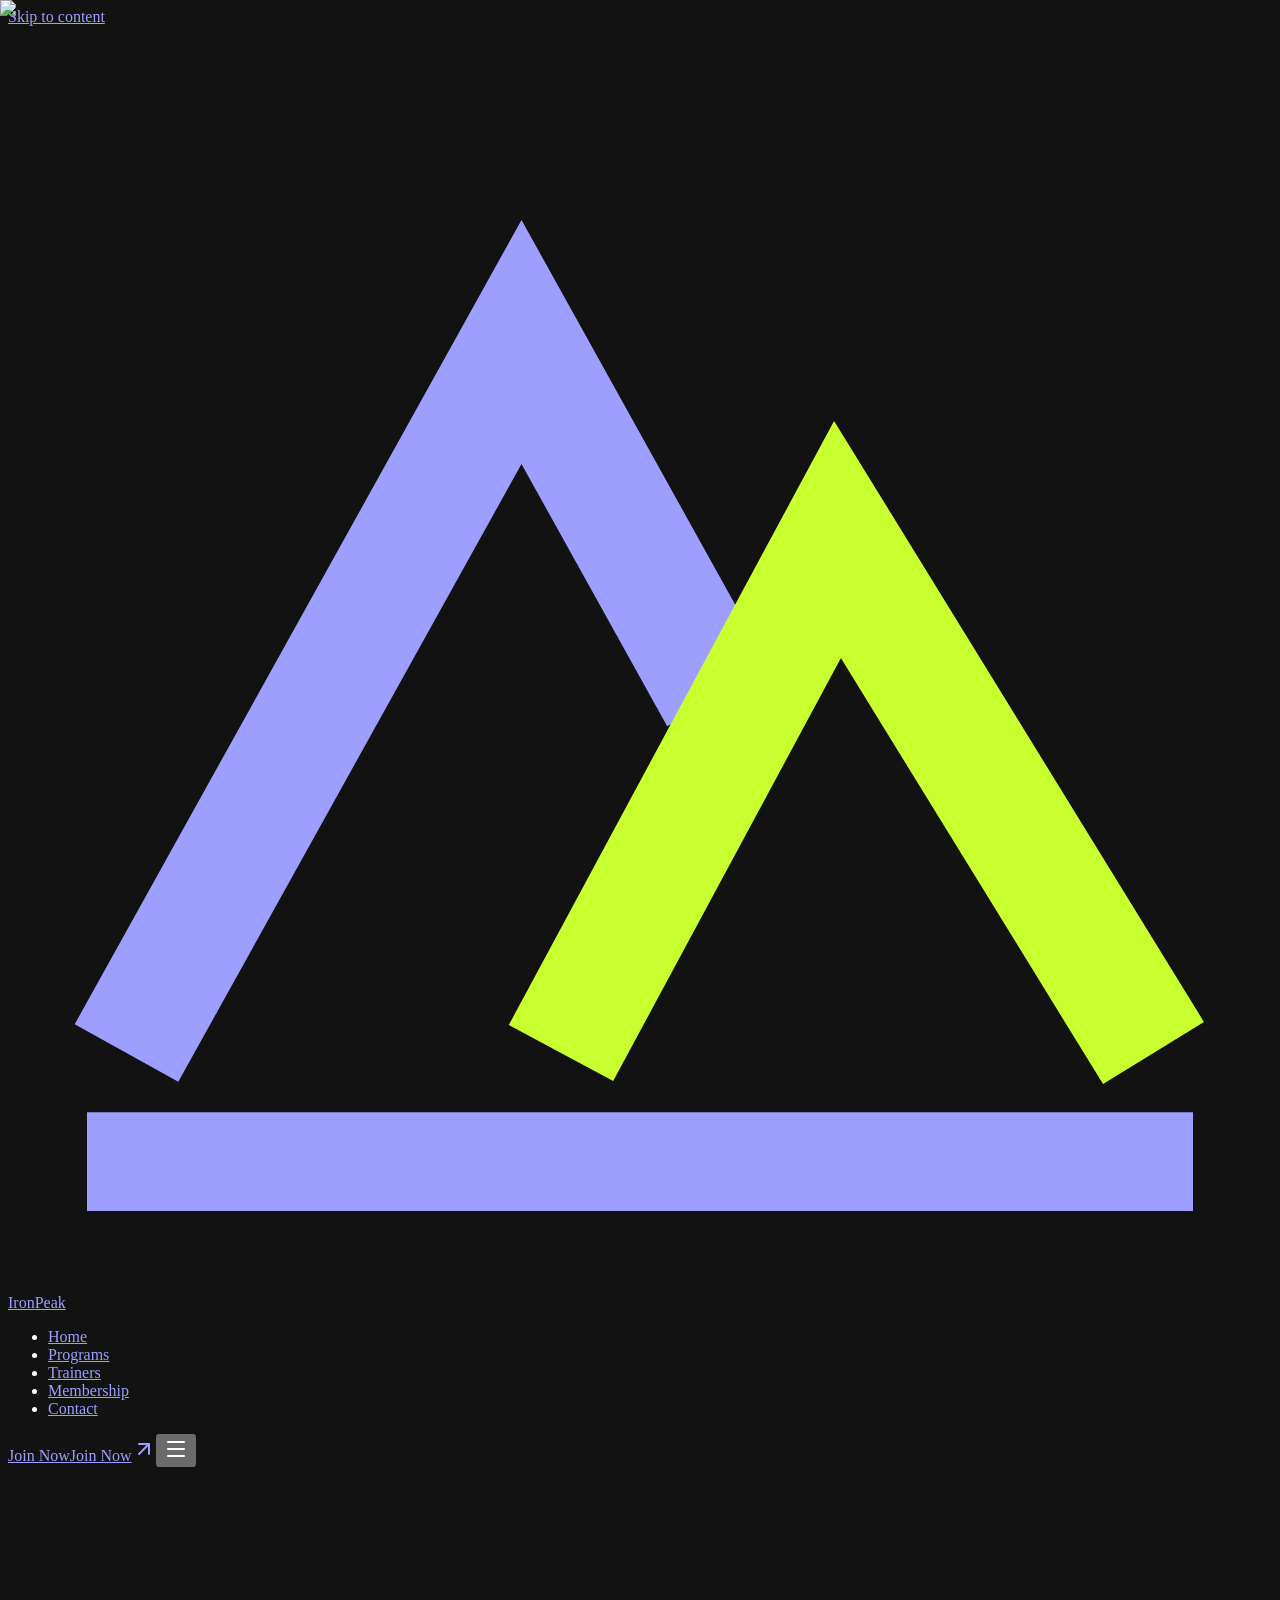
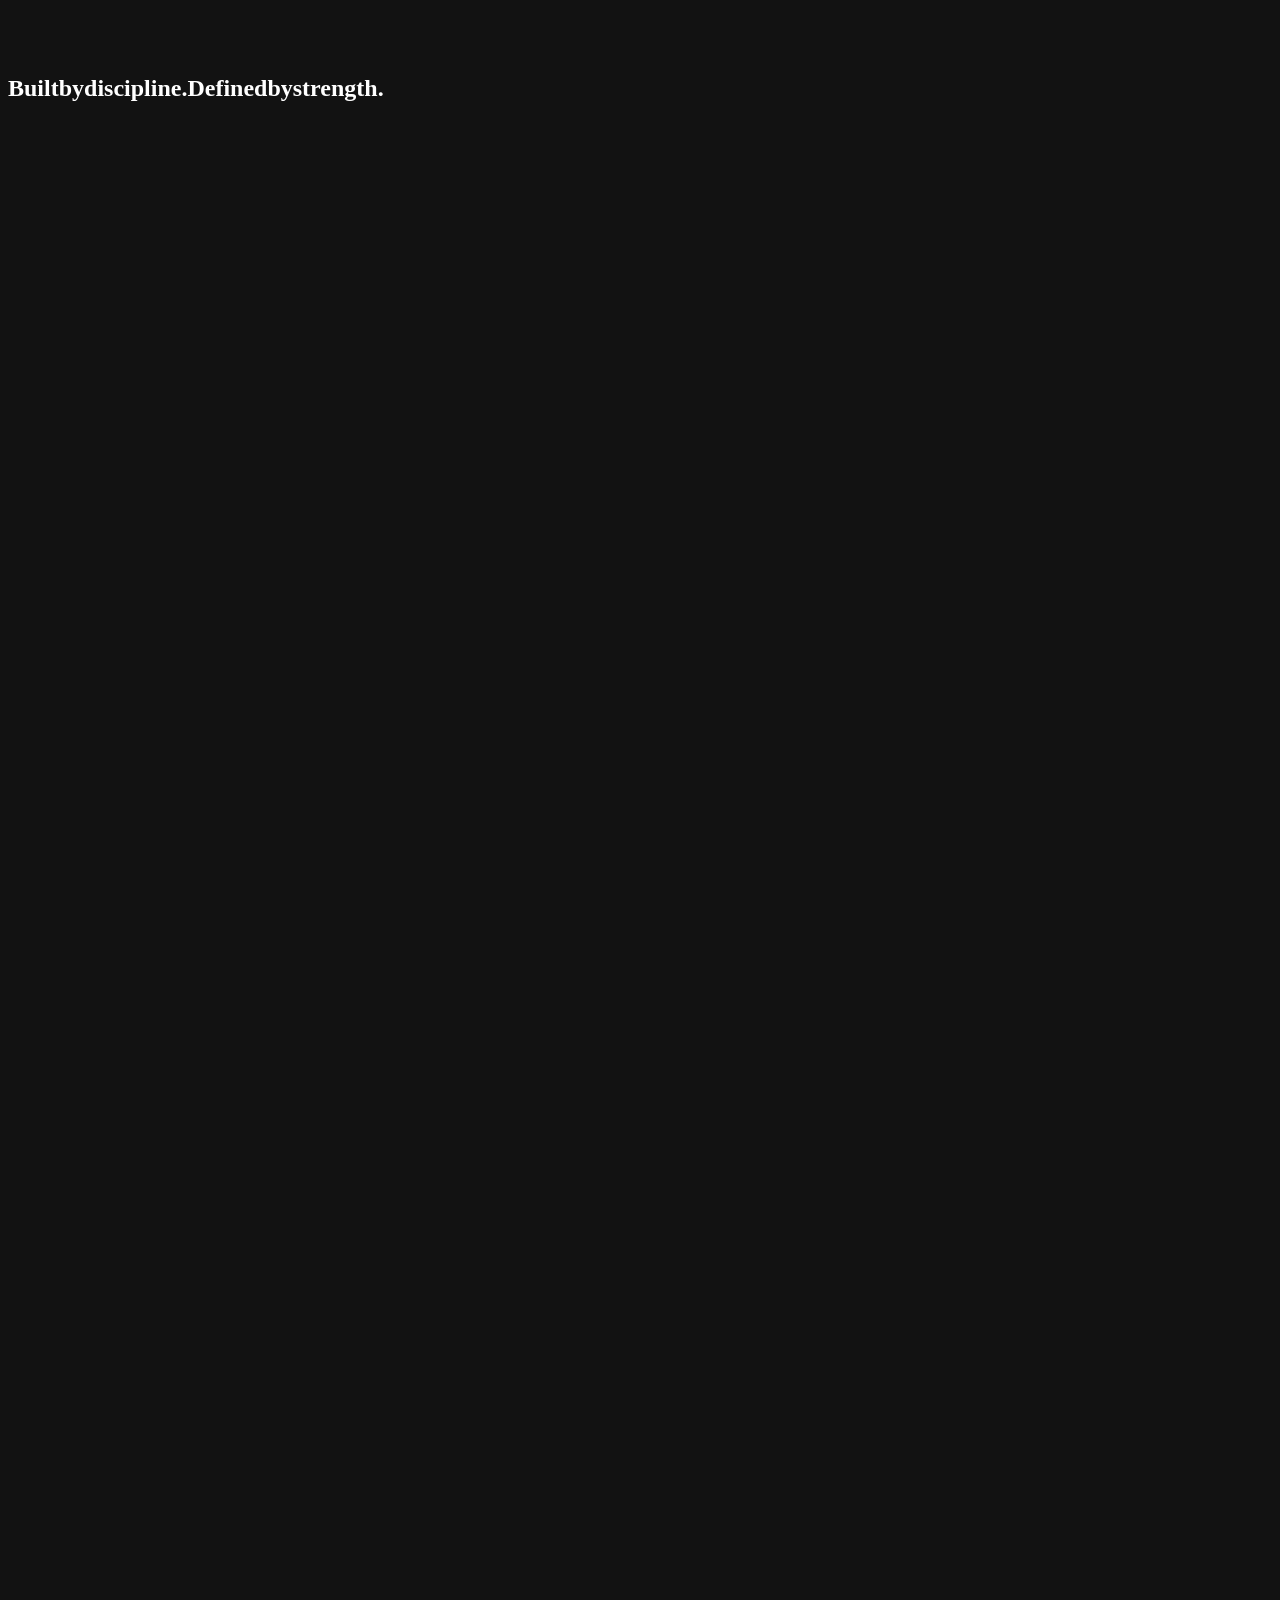
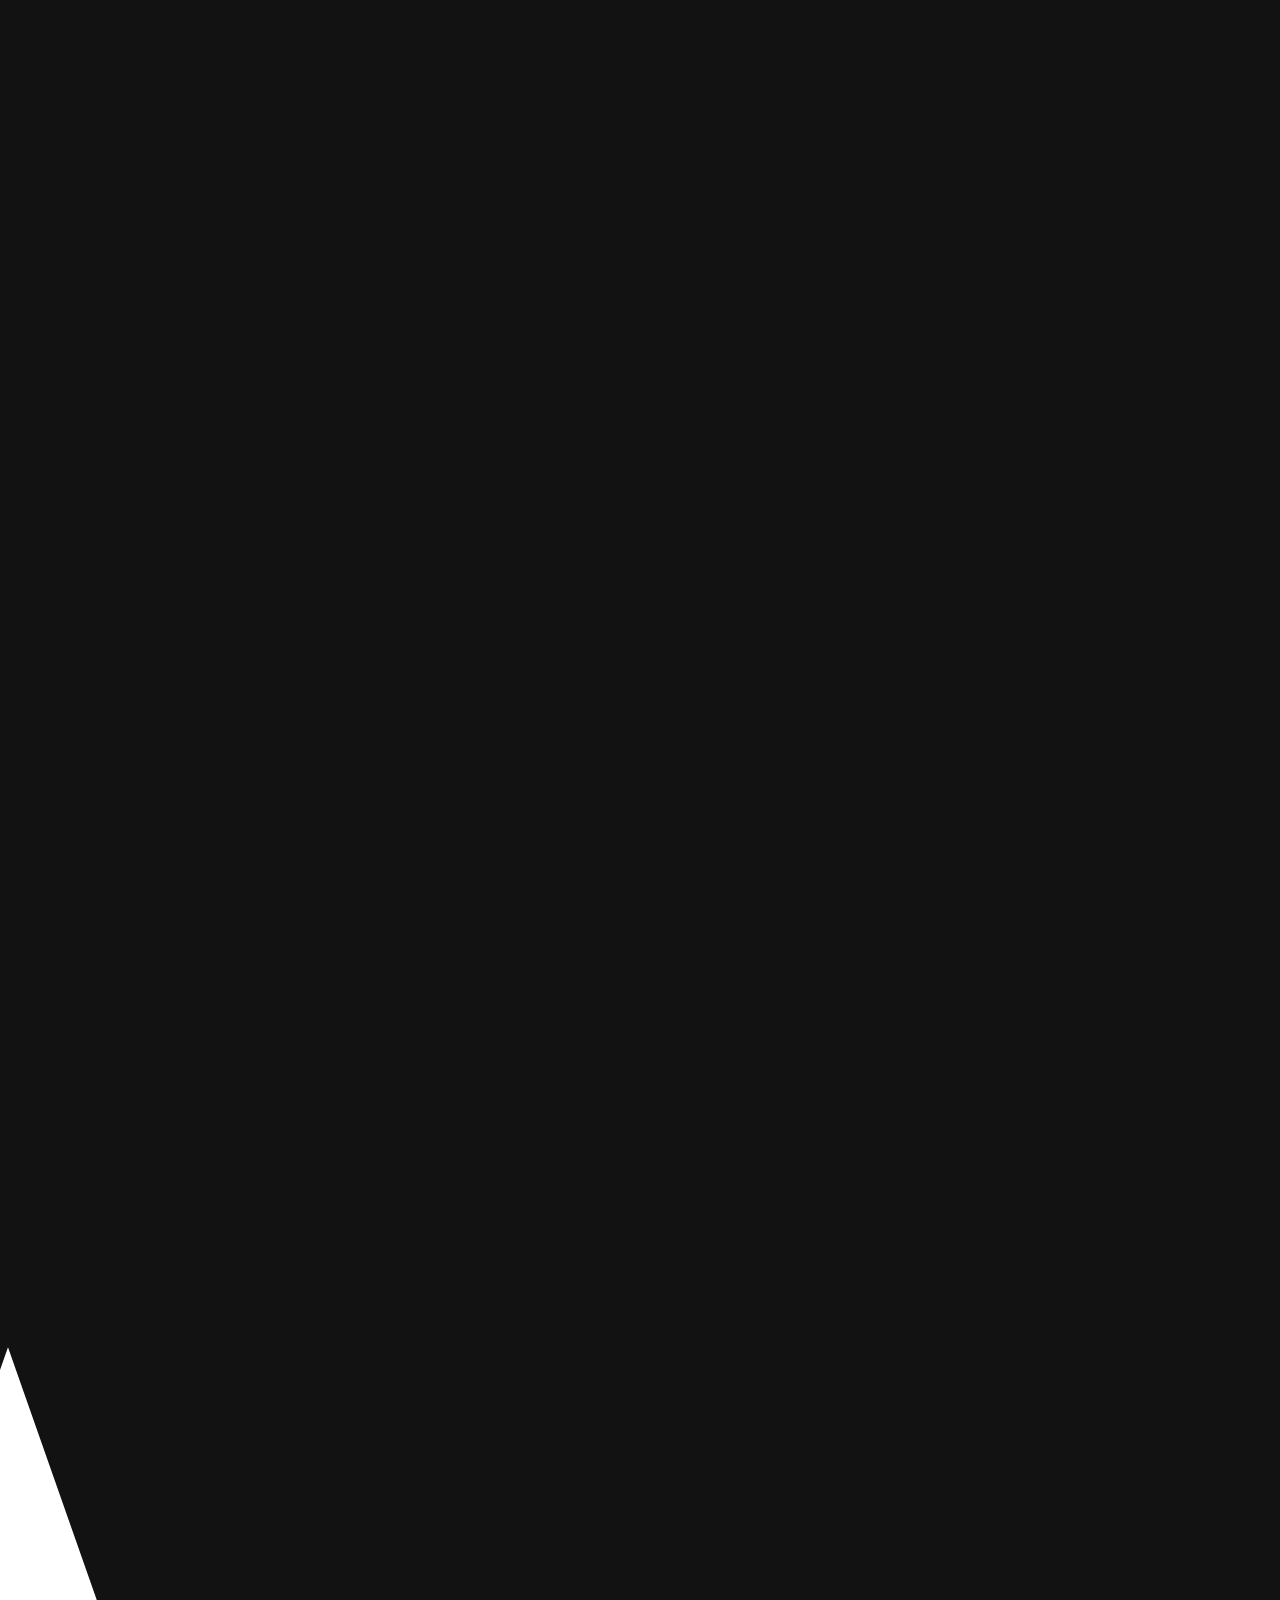
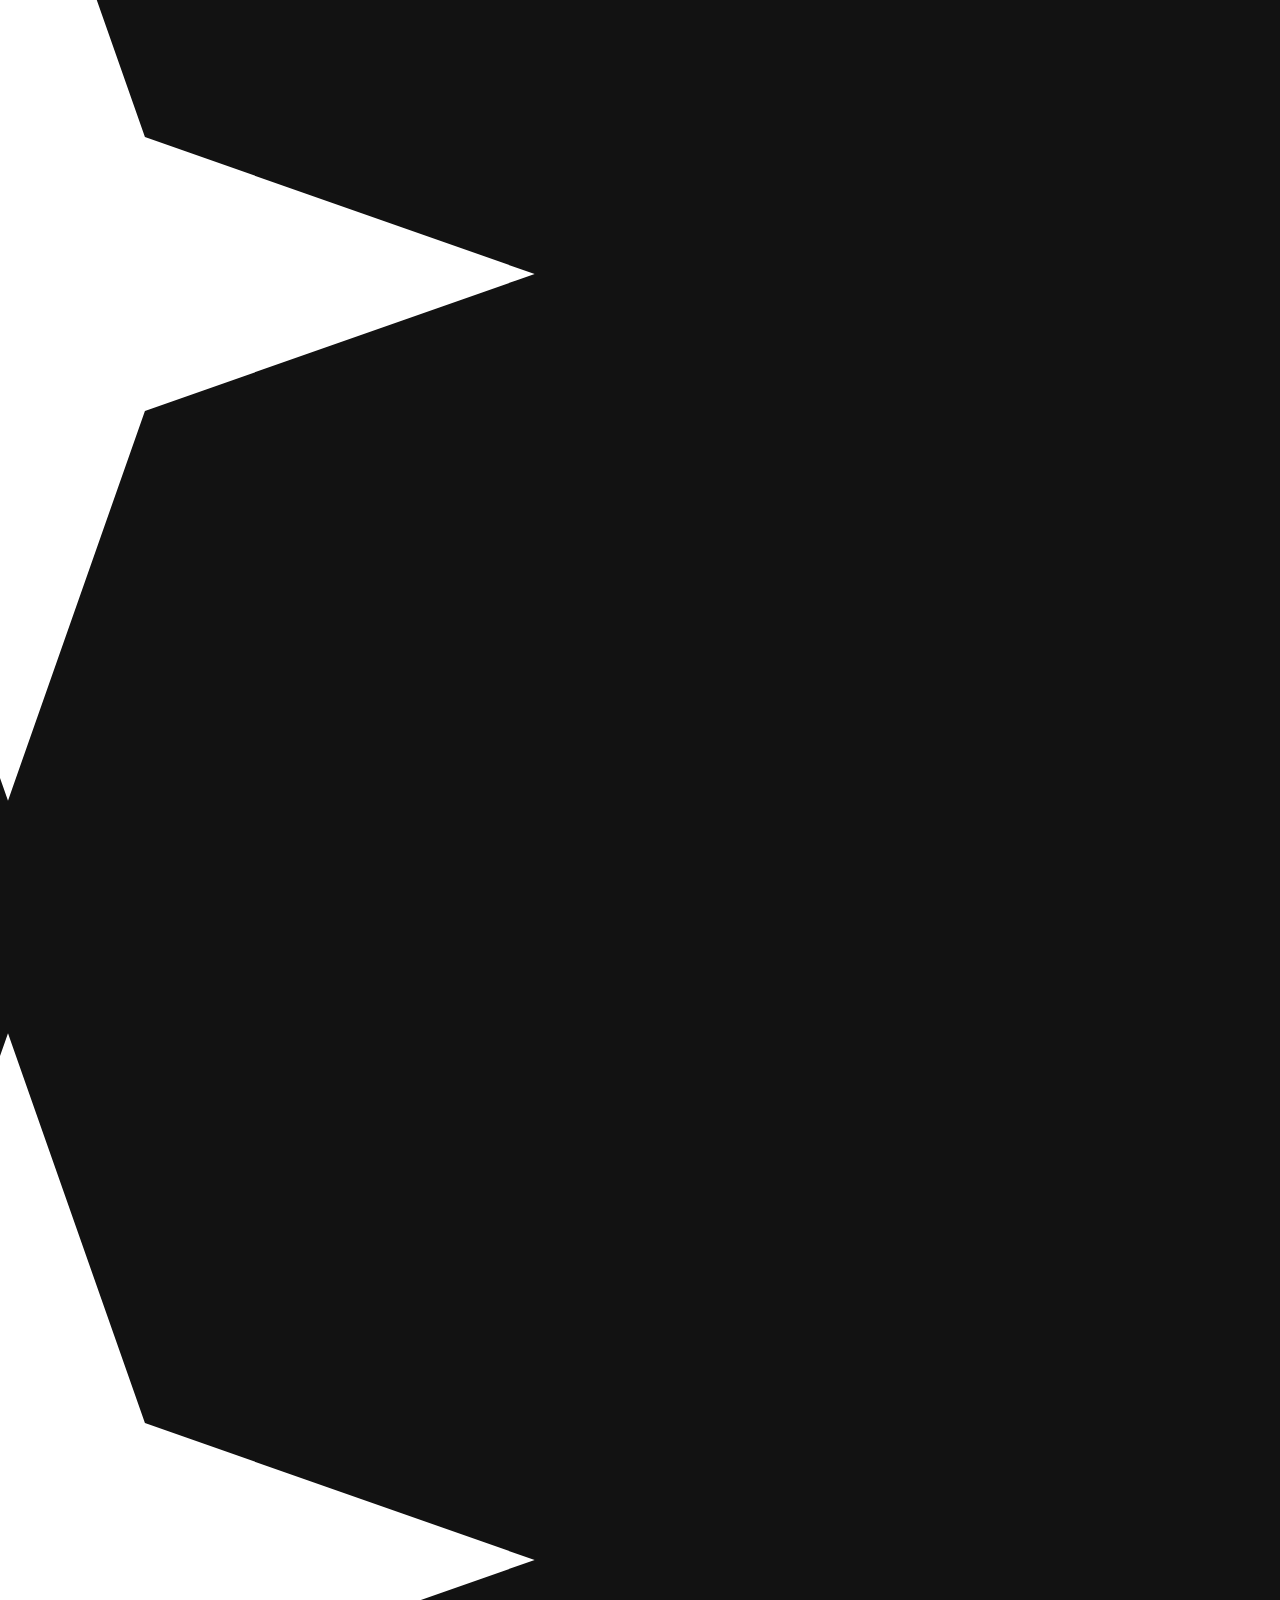
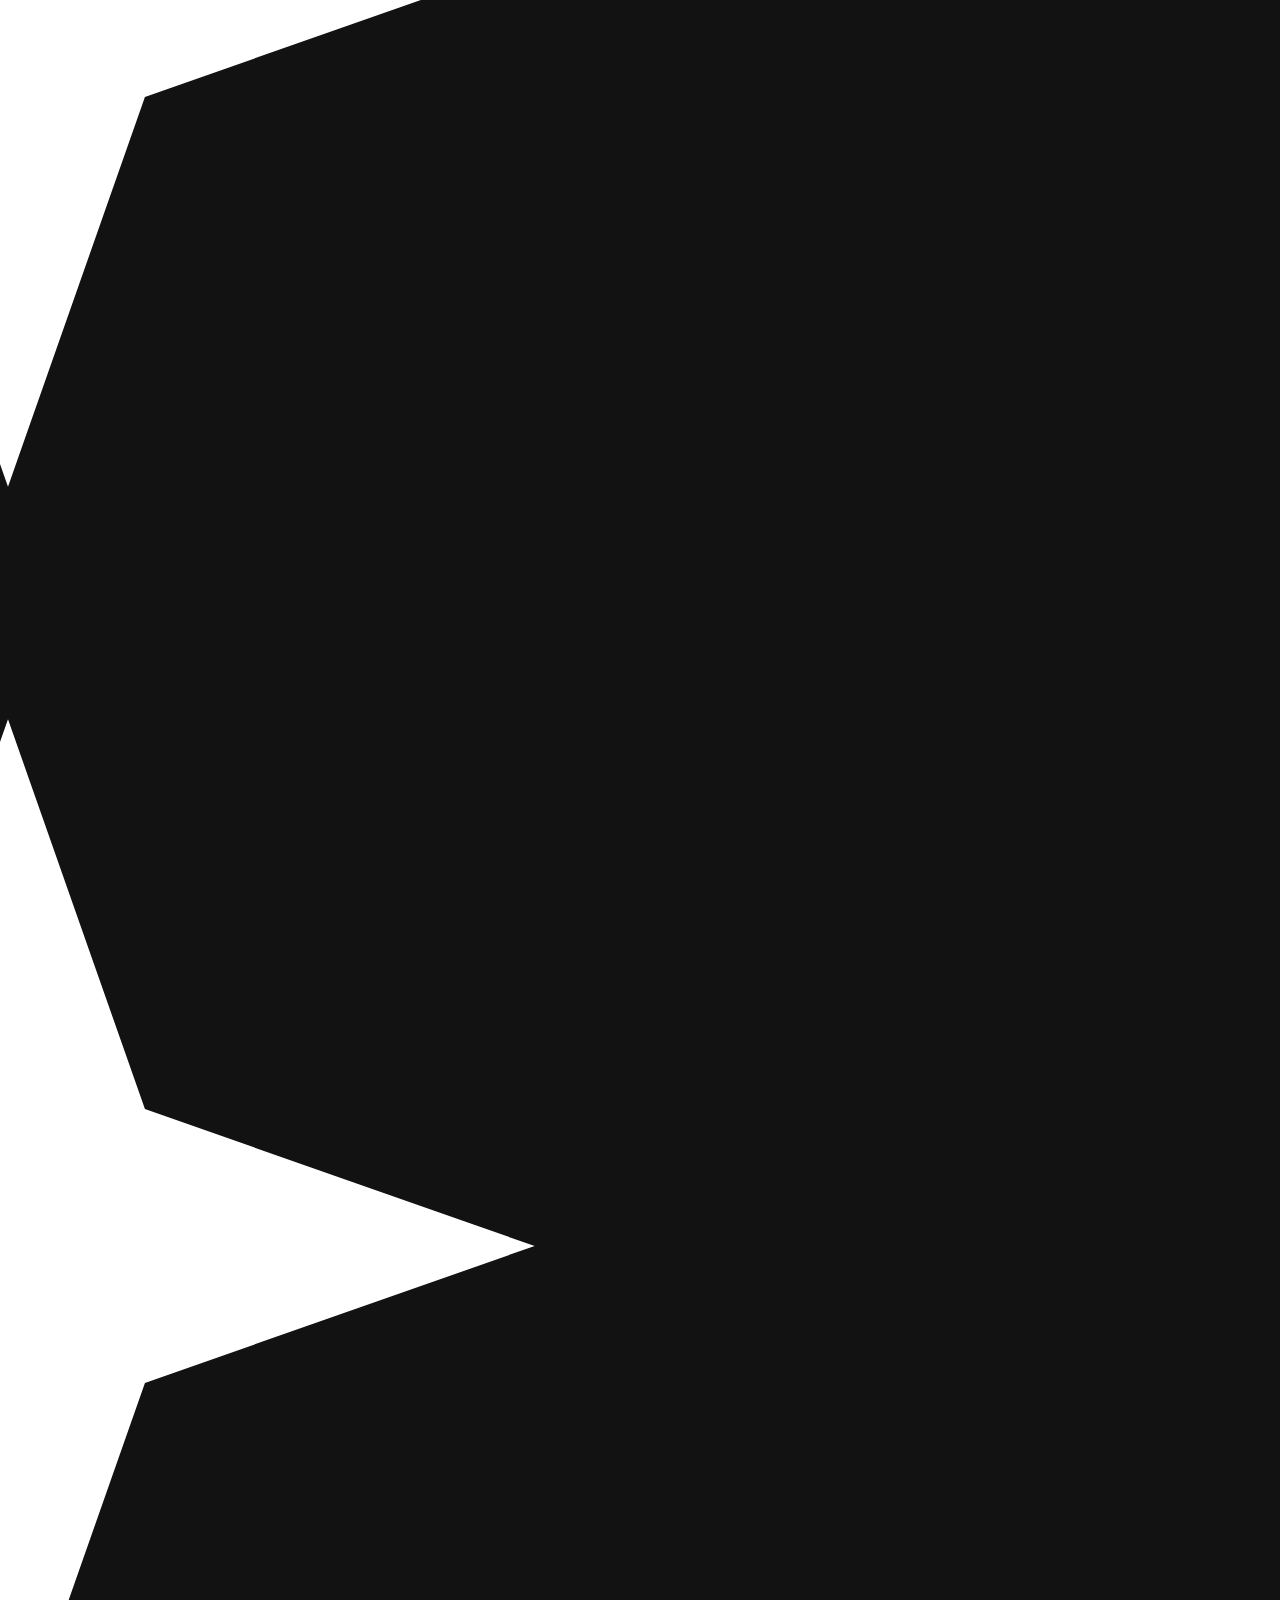
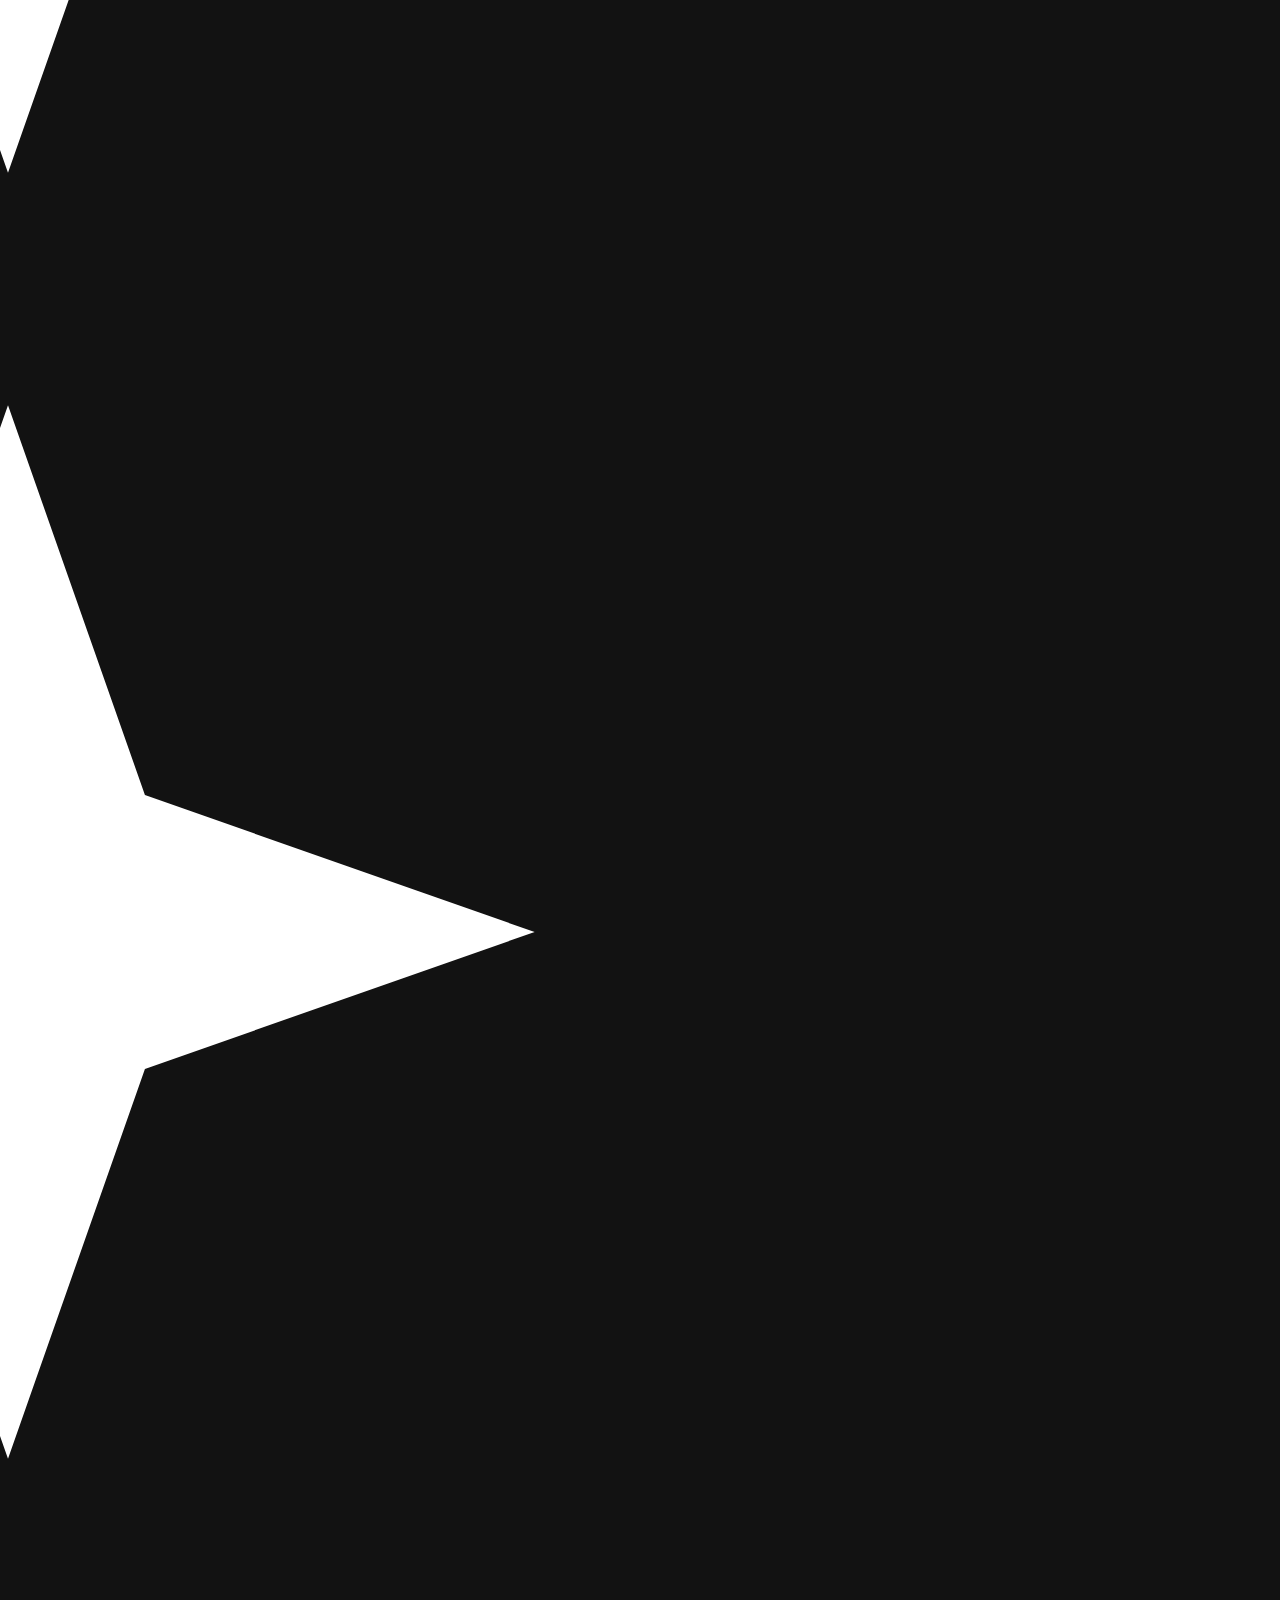
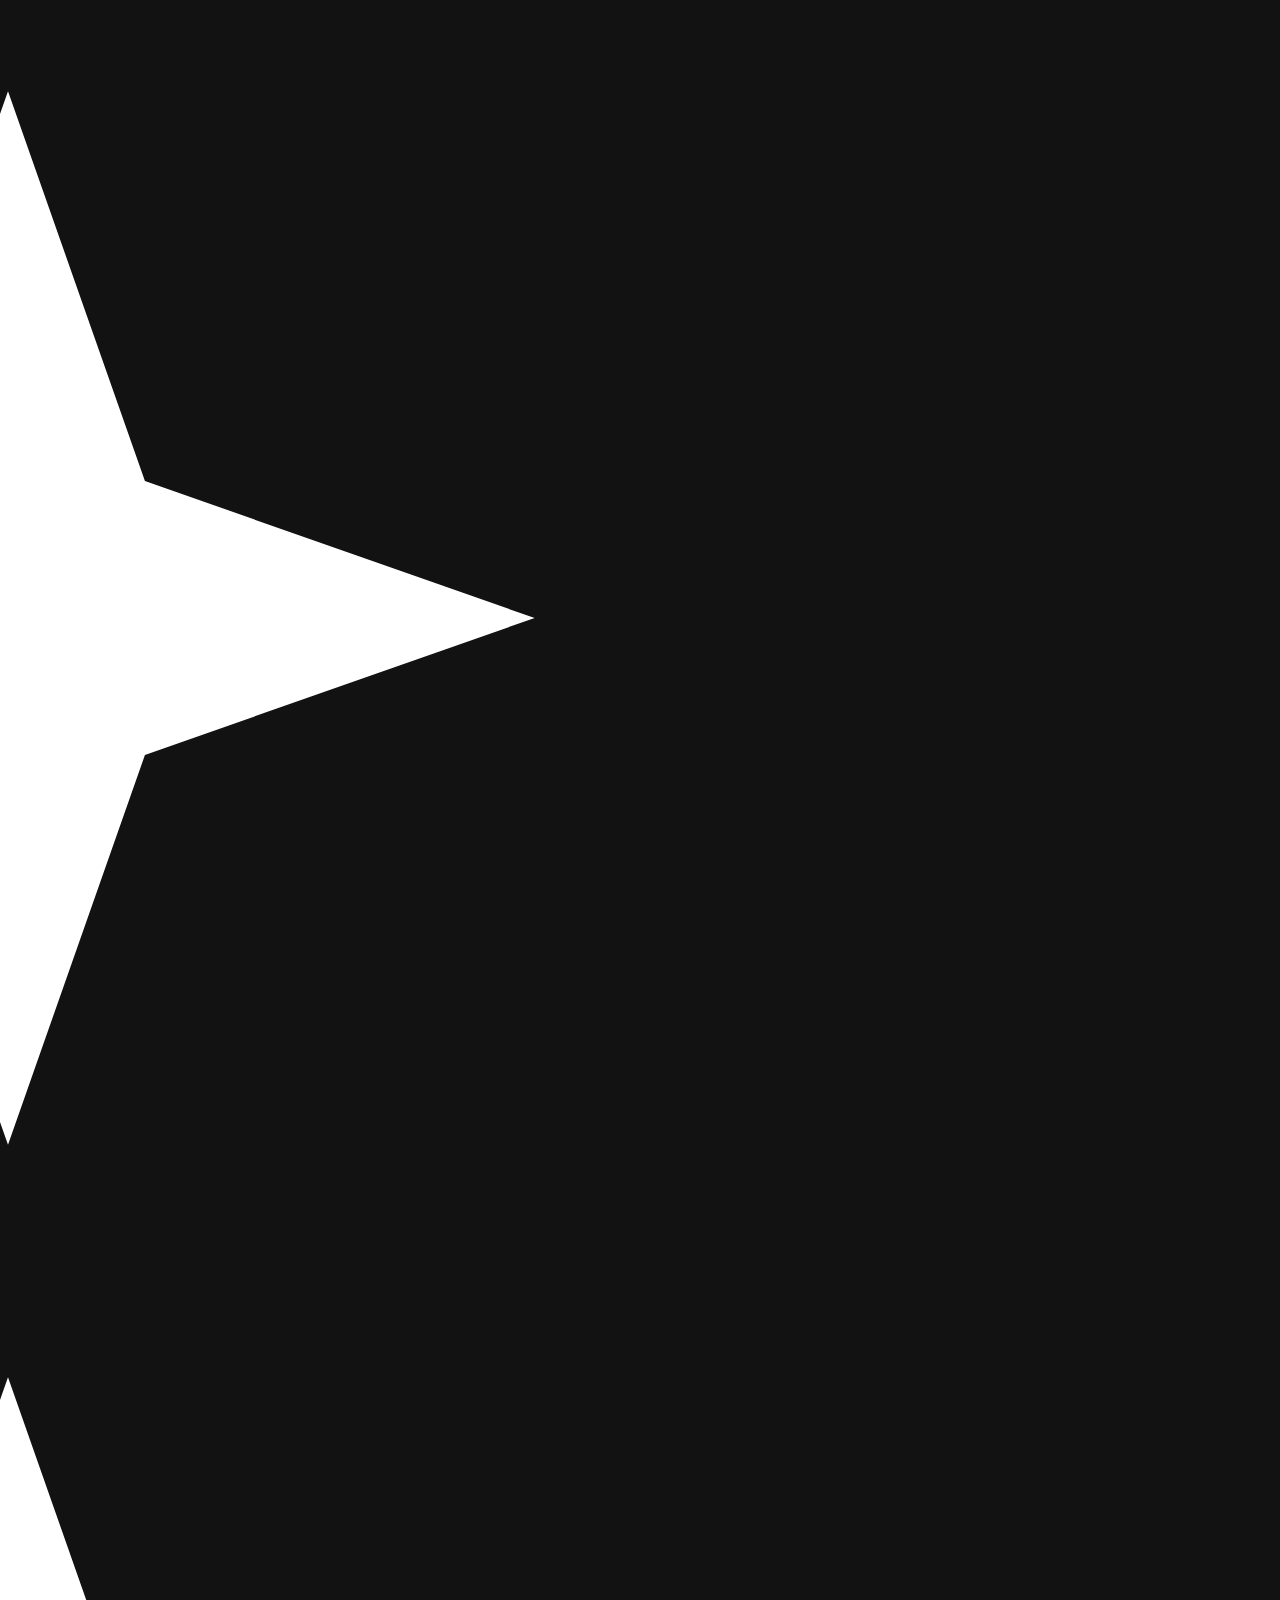
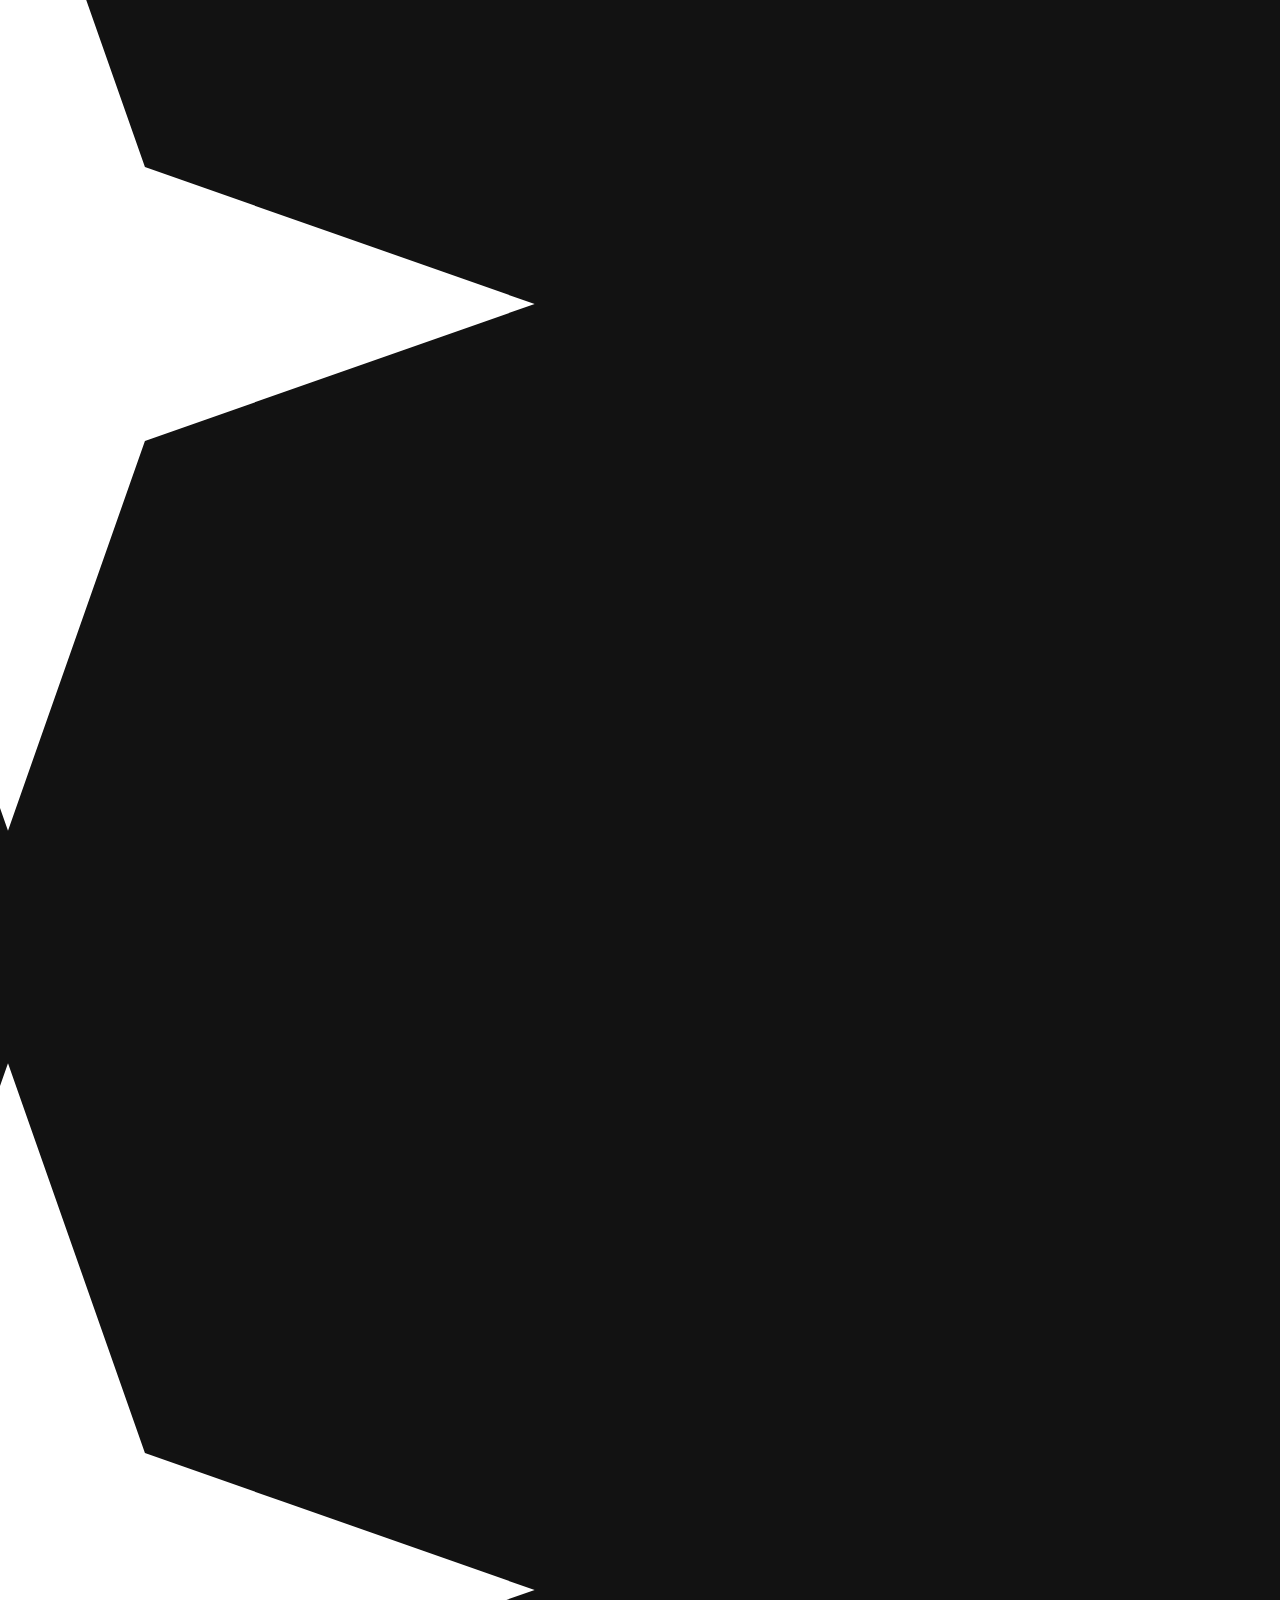
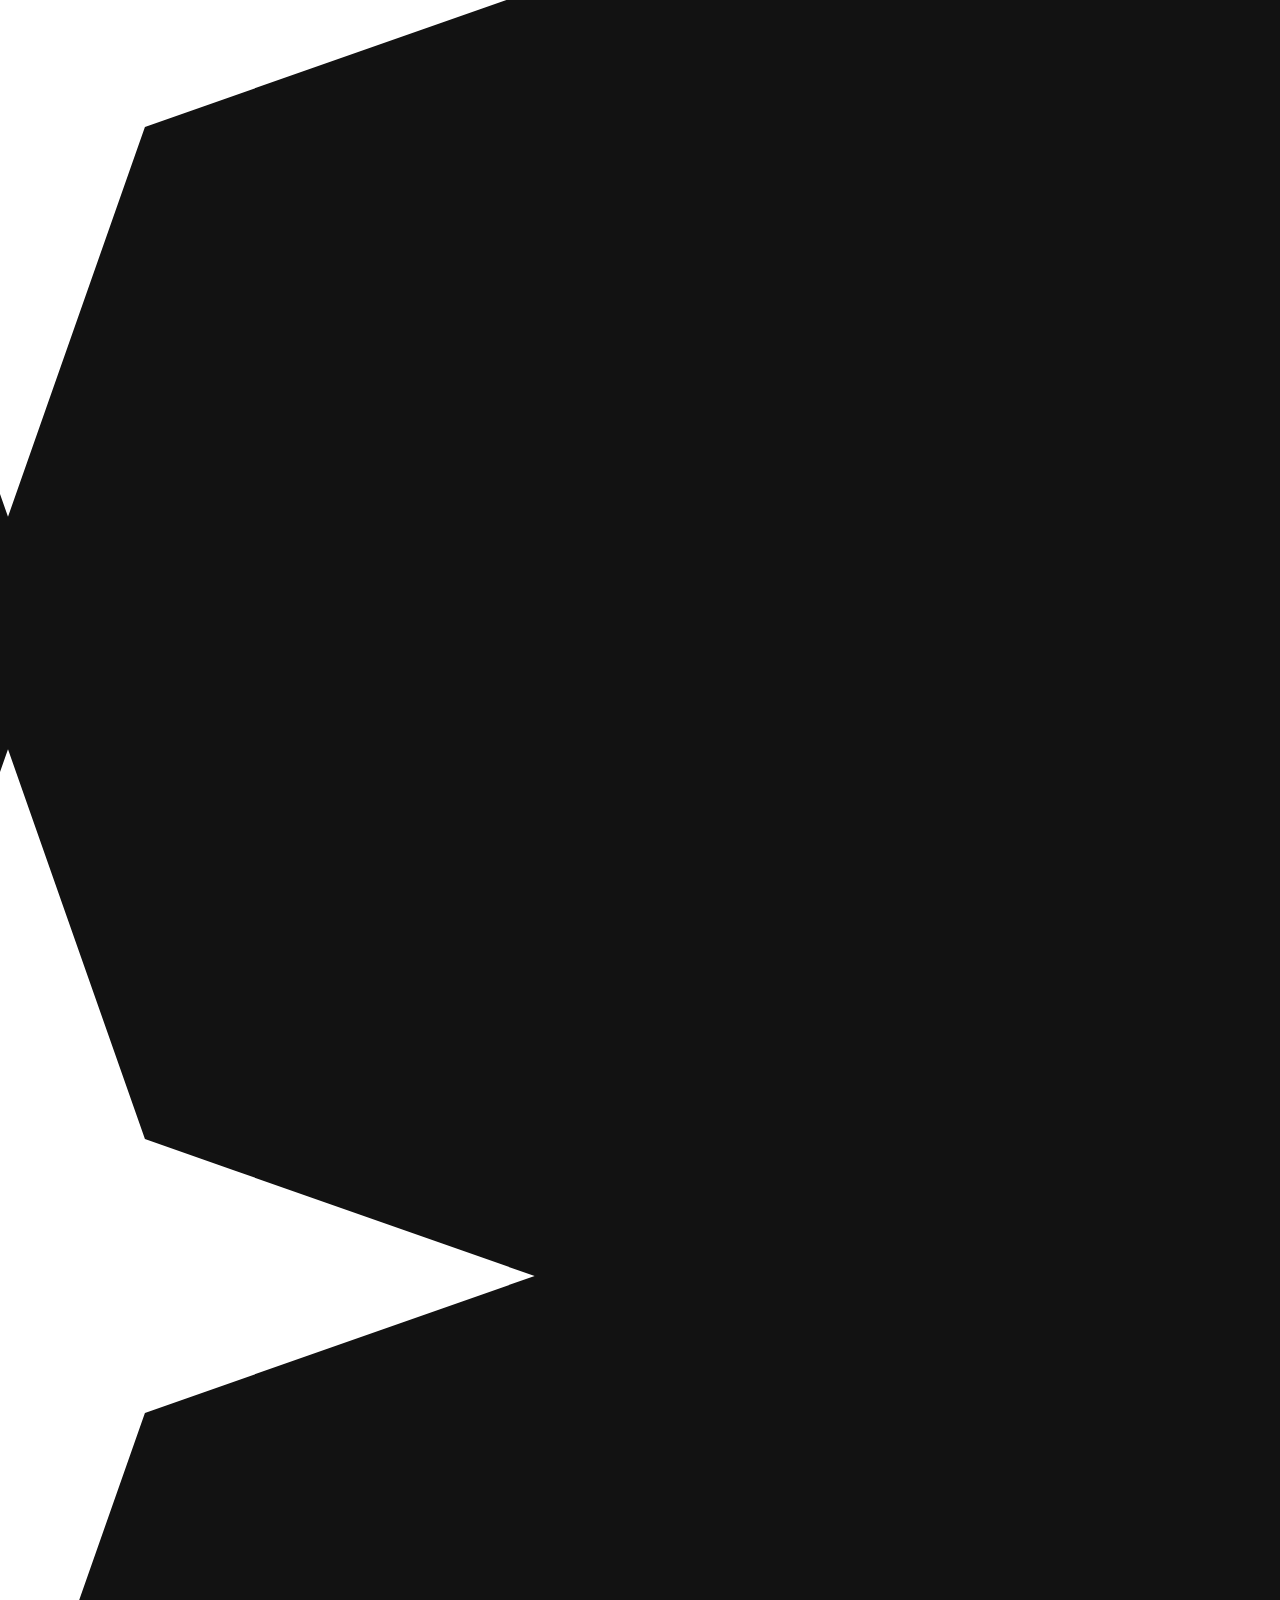
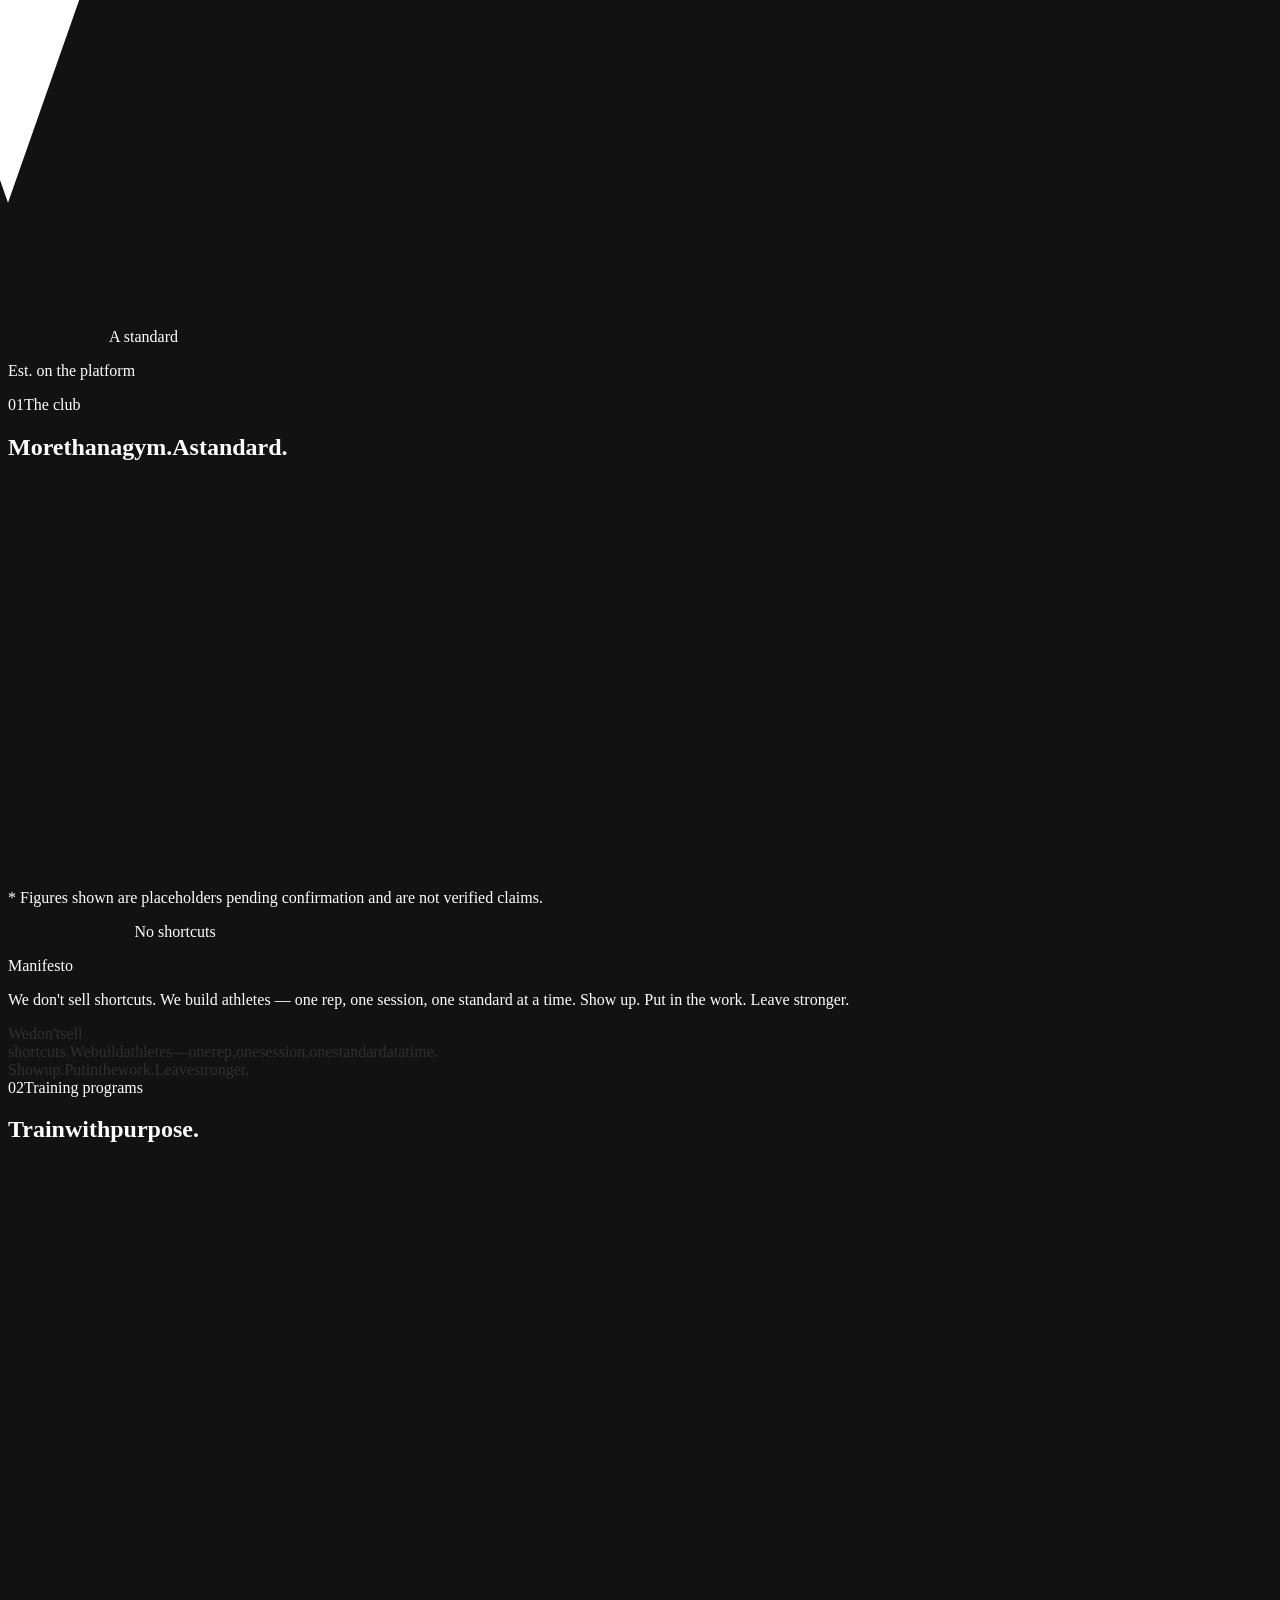
==== commit 3f709491: "Fix GitHub Pages paths" ====
--- a/index.html
+++ b/index.html
@@ -1 +1 @@
-<!DOCTYPE html><html lang="en" class="mJqafq_variable _0bjUvq_variable"><head><meta charSet="utf-8"/><meta name="viewport" content="width=device-width, initial-scale=1"/><link rel="preload" href="/_next/static/media/07c7676b89ed2778-s.p.2bn3s6zvc0dyp.woff2" as="font" crossorigin="" type="font/woff2"/><link rel="preload" href="/_next/static/media/6e7755c9813efd51-s.p.0pan85mumqyf3.woff2" as="font" crossorigin="" type="font/woff2"/><link rel="preload" as="image" href="/media/video/52094-poster.jpg"/><link rel="stylesheet" href="/_next/static/chunks/36tyof58a_y_u.css" data-precedence="next"/><link rel="preload" as="script" fetchPriority="low" href="/_next/static/chunks/1ckvzn7sfprko.js"/><script src="/_next/static/chunks/2r4s4h5xul1n-.js" async=""></script><script src="/_next/static/chunks/25z-yhz14twms.js" async=""></script><script src="/_next/static/chunks/1kb4dcqdypxx7.js" async=""></script><script src="/_next/static/chunks/turbopack-3-ry682tkyiqk.js" async=""></script><script src="/_next/static/chunks/2k3iy--3vjeht.js" async=""></script><script src="/_next/static/chunks/2x_k4totyil_m.js" async=""></script><script src="/_next/static/chunks/2-rqobu1hj6g2.js" async=""></script><script src="/_next/static/chunks/1_6zq65u1prtc.js" async=""></script><meta name="theme-color" content="#070708"/><meta name="color-scheme" content="dark"/><title>Iron Peak — Performance &amp; Fitness Club</title><meta name="description" content="Iron Peak is a performance and fitness club: strength &amp; conditioning, personal training, HIIT and coached programmes in a premium training environment."/><meta property="og:title" content="Iron Peak — Performance &amp; Fitness Club"/><meta property="og:description" content="Built by discipline. Defined by strength."/><meta property="og:image" content="http://localhost:3000/media/video/52094-poster.jpg"/><meta name="twitter:card" content="summary_large_image"/><meta name="twitter:title" content="Iron Peak — Performance &amp; Fitness Club"/><meta name="twitter:description" content="Built by discipline. Defined by strength."/><meta name="twitter:image" content="http://localhost:3000/media/video/52094-poster.jpg"/><link rel="icon" href="/icon.svg?icon.2byklk9rm1kn1.svg" sizes="any" type="image/svg+xml"/><meta name="next-size-adjust" content=""/><script src="/_next/static/chunks/0cz1d0mv5g_q7.js" noModule=""></script></head><body class="grain"><div hidden=""><!--$--><!--/$--></div><a href="#main" class="sr-only focus:not-sr-only focus:fixed focus:left-4 focus:top-4 focus:z-[100] focus:bg-lime focus:px-4 focus:py-2 focus:text-ink">Skip to content</a><div aria-hidden="true" class="fixed inset-x-0 top-0 z-[55] h-[2px] origin-left bg-lime shadow-[0_0_12px_rgba(200,255,46,0.6)]" style="transform:scaleX(0)"></div><header class="fixed inset-x-0 top-0 z-50"><div class="absolute inset-0 border-b transition-[background-color,border-color,backdrop-filter] duration-500 border-transparent bg-transparent" aria-hidden="true"></div><nav aria-label="Primary" class="container-x relative flex h-[72px] items-center justify-between gap-6"><a href="#top" class="relative z-10" aria-label="Iron Peak — back to top"><span class="flex items-center gap-2.5"><svg viewBox="0 0 32 32" class="size-8" aria-hidden="true"><path d="M3 26 L13 8 L18 17" fill="none" stroke="currentColor" stroke-width="3" stroke-linejoin="miter"></path><path d="M14 26 L21 13 L29 26" fill="none" stroke="#c8ff2e" stroke-width="3" stroke-linejoin="miter"></path><rect x="2" y="27.5" width="28" height="2.5" fill="currentColor"></rect></svg><span class="display text-[1.55rem] leading-none tracking-wide">Iron<span class="text-lime">Peak</span></span></span></a><ul class="hidden items-center gap-1 lg:flex"><li><a href="#top" aria-current="location" class="group relative inline-flex min-h-11 items-center px-4 text-[0.78rem] font-medium uppercase tracking-[0.18em] transition-colors text-bone">Home<span aria-hidden="true" class="absolute inset-x-4 bottom-2 h-px origin-left bg-lime transition-transform duration-500 ease-out-expo scale-x-100"></span></a></li><li><a href="#programs" class="group relative inline-flex min-h-11 items-center px-4 text-[0.78rem] font-medium uppercase tracking-[0.18em] transition-colors text-bone/60 hover:text-bone">Programs<span aria-hidden="true" class="absolute inset-x-4 bottom-2 h-px origin-left bg-lime transition-transform duration-500 ease-out-expo scale-x-0 group-hover:scale-x-100"></span></a></li><li><a href="#trainers" class="group relative inline-flex min-h-11 items-center px-4 text-[0.78rem] font-medium uppercase tracking-[0.18em] transition-colors text-bone/60 hover:text-bone">Trainers<span aria-hidden="true" class="absolute inset-x-4 bottom-2 h-px origin-left bg-lime transition-transform duration-500 ease-out-expo scale-x-0 group-hover:scale-x-100"></span></a></li><li><a href="#membership" class="group relative inline-flex min-h-11 items-center px-4 text-[0.78rem] font-medium uppercase tracking-[0.18em] transition-colors text-bone/60 hover:text-bone">Membership<span aria-hidden="true" class="absolute inset-x-4 bottom-2 h-px origin-left bg-lime transition-transform duration-500 ease-out-expo scale-x-0 group-hover:scale-x-100"></span></a></li><li><a href="#contact" class="group relative inline-flex min-h-11 items-center px-4 text-[0.78rem] font-medium uppercase tracking-[0.18em] transition-colors text-bone/60 hover:text-bone">Contact<span aria-hidden="true" class="absolute inset-x-4 bottom-2 h-px origin-left bg-lime transition-transform duration-500 ease-out-expo scale-x-0 group-hover:scale-x-100"></span></a></li></ul><div class="flex items-center gap-3"><span class="hidden sm:block"><a href="#join" class="group relative inline-flex min-h-12 items-center justify-center gap-3 overflow-hidden px-6 py-3.5 text-[0.78rem] font-semibold uppercase tracking-[0.2em] transition-colors duration-300 bg-lime text-ink hover:bg-bone !min-h-11 !px-5"><span class="relative block overflow-hidden"><span class="block transition-transform duration-500 ease-out-expo group-hover:-translate-y-full">Join Now</span><span aria-hidden="true" class="absolute inset-0 block translate-y-full transition-transform duration-500 ease-out-expo group-hover:translate-y-0">Join Now</span></span><svg xmlns="http://www.w3.org/2000/svg" width="24" height="24" viewBox="0 0 24 24" fill="none" stroke="currentColor" stroke-width="2" stroke-linecap="round" stroke-linejoin="round" class="lucide lucide-arrow-up-right size-4 transition-transform duration-500 ease-out-expo group-hover:translate-x-0.5 group-hover:-translate-y-0.5" aria-hidden="true"><path d="M7 7h10v10"></path><path d="M7 17 17 7"></path></svg></a></span><button type="button" aria-expanded="false" aria-controls="mobile-menu" aria-label="Open menu" class="relative z-10 grid size-11 place-items-center border border-white/15 text-bone transition-colors hover:border-lime hover:text-lime lg:hidden"><svg xmlns="http://www.w3.org/2000/svg" width="24" height="24" viewBox="0 0 24 24" fill="none" stroke="currentColor" stroke-width="2" stroke-linecap="round" stroke-linejoin="round" class="lucide lucide-menu size-5" aria-hidden="true"><path d="M4 5h16"></path><path d="M4 12h16"></path><path d="M4 19h16"></path></svg></button></div></nav></header><main id="main"><section id="top" aria-label="Introduction" class="relative isolate h-[100svh] min-h-[640px] overflow-hidden bg-ink"><div class="absolute inset-0 -z-30 will-change-transform" style="transform:scale(1.08)"><div class="absolute inset-0 overflow-hidden"><img alt="Athlete preparing to lift a loaded barbell in a dark industrial gym" decoding="async" data-nimg="fill" class="object-cover" style="position:absolute;height:100%;width:100%;left:0;top:0;right:0;bottom:0;color:transparent" src="/media/video/52094-poster.jpg"/><video class="absolute inset-0 size-full object-cover transition-opacity duration-1000 opacity-0" src="/media/video/52094-720.mp4" poster="/media/video/52094-poster.jpg" muted="" loop="" playsInline="" preload="metadata" aria-hidden="true"></video></div></div><div aria-hidden="true" class="absolute inset-0 -z-20 bg-[linear-gradient(90deg,rgba(7,7,8,0.94)_0%,rgba(7,7,8,0.72)_42%,rgba(7,7,8,0.25)_75%,rgba(7,7,8,0.5)_100%)] max-lg:bg-[linear-gradient(180deg,rgba(7,7,8,0.45)_0%,rgba(7,7,8,0.55)_40%,rgba(7,7,8,0.92)_100%)]"></div><div aria-hidden="true" class="absolute inset-x-0 bottom-0 -z-20 h-48 bg-gradient-to-t from-ink to-transparent"></div><div aria-hidden="true" class="absolute -right-40 top-1/4 -z-20 size-[620px] rounded-full bg-lime/10 blur-[140px]"></div><div aria-hidden="true" class="pointer-events-none absolute inset-0 -z-20 opacity-0 transition-opacity duration-700 [background:radial-gradient(520px_circle_at_var(--mx,50%)_var(--my,50%),rgba(200,255,46,0.10),transparent_60%)]"></div><div class="container-x relative flex h-full flex-col justify-end pb-28 pt-28 sm:pb-32 lg:justify-center lg:pb-0" style="opacity:1;transform:none"><p class="mb-7 inline-flex w-fit items-center gap-3 border border-lime/30 bg-lime/[0.06] px-4 py-2 text-[0.68rem] font-semibold uppercase tracking-[0.3em] text-lime backdrop-blur-sm" style="opacity:0;transform:translateY(24px)"><span class="size-1.5 animate-pulse-dot rounded-full bg-lime" aria-hidden="true"></span>Train hard. Live strong.</p><h1 class="display max-w-[14ch] text-[clamp(3rem,min(10.5vw,13.5svh),9.5rem)]" aria-label="Built by discipline. Defined by strength."><span aria-hidden="true" class="block"><span class="inline-block overflow-hidden pb-[0.06em] align-bottom"><span class="inline-block origin-bottom-left will-change-transform" style="transform:translateY(110%) rotate(4deg)">Built</span><span class="inline-block w-[0.22em]"></span></span><span class="inline-block overflow-hidden pb-[0.06em] align-bottom"><span class="inline-block origin-bottom-left will-change-transform" style="transform:translateY(110%) rotate(4deg)">by</span><span class="inline-block w-[0.22em]"></span></span><span class="inline-block overflow-hidden pb-[0.06em] align-bottom"><span class="inline-block origin-bottom-left will-change-transform" style="transform:translateY(110%) rotate(4deg)">discipline.</span></span></span><span aria-hidden="true" class="block text-lime text-shine"><span class="inline-block overflow-hidden pb-[0.06em] align-bottom"><span class="inline-block origin-bottom-left will-change-transform" style="transform:translateY(110%) rotate(4deg)">Defined</span><span class="inline-block w-[0.22em]"></span></span><span class="inline-block overflow-hidden pb-[0.06em] align-bottom"><span class="inline-block origin-bottom-left will-change-transform" style="transform:translateY(110%) rotate(4deg)">by</span><span class="inline-block w-[0.22em]"></span></span><span class="inline-block overflow-hidden pb-[0.06em] align-bottom"><span class="inline-block origin-bottom-left will-change-transform" style="transform:translateY(110%) rotate(4deg)">strength.</span></span></span></h1><svg viewBox="0 0 400 12" class="mt-6 h-3 w-56 text-lime sm:w-80" aria-hidden="true" preserveAspectRatio="none"><path d="M0 6 H330 L345 1 L360 11 L375 6 H400" fill="none" stroke="currentColor" stroke-width="2" pathLength="1" stroke-dashoffset="0" stroke-dasharray="0 1"></path></svg><p class="mt-6 max-w-md text-base leading-relaxed text-bone/80 sm:text-lg" style="opacity:0;transform:translateY(24px)">A performance club for people who train with intent. Expert coaching, serious equipment and an environment built to push you further.</p><div class="mt-9 flex flex-col gap-3 sm:flex-row" style="opacity:0;transform:translateY(24px)"><div class="inline-block" style="transform:none"><a href="#join" class="group relative inline-flex min-h-12 items-center justify-center gap-3 overflow-hidden px-6 py-3.5 text-[0.78rem] font-semibold uppercase tracking-[0.2em] transition-colors duration-300 bg-lime text-ink hover:bg-bone"><span class="relative block overflow-hidden"><span class="block transition-transform duration-500 ease-out-expo group-hover:-translate-y-full">Start your journey</span><span aria-hidden="true" class="absolute inset-0 block translate-y-full transition-transform duration-500 ease-out-expo group-hover:translate-y-0">Start your journey</span></span><svg xmlns="http://www.w3.org/2000/svg" width="24" height="24" viewBox="0 0 24 24" fill="none" stroke="currentColor" stroke-width="2" stroke-linecap="round" stroke-linejoin="round" class="lucide lucide-arrow-up-right size-4 transition-transform duration-500 ease-out-expo group-hover:translate-x-0.5 group-hover:-translate-y-0.5" aria-hidden="true"><path d="M7 7h10v10"></path><path d="M7 17 17 7"></path></svg></a></div><div class="inline-block" style="transform:none"><a href="#tour" class="group relative inline-flex min-h-12 items-center justify-center gap-3 overflow-hidden px-6 py-3.5 text-[0.78rem] font-semibold uppercase tracking-[0.2em] transition-colors duration-300 bg-white/5 text-bone border border-white/15 backdrop-blur-sm hover:border-lime hover:text-lime"><span class="relative block overflow-hidden"><span class="block transition-transform duration-500 ease-out-expo group-hover:-translate-y-full">Explore the gym</span><span aria-hidden="true" class="absolute inset-0 block translate-y-full transition-transform duration-500 ease-out-expo group-hover:translate-y-0">Explore the gym</span></span><svg xmlns="http://www.w3.org/2000/svg" width="24" height="24" viewBox="0 0 24 24" fill="none" stroke="currentColor" stroke-width="2" stroke-linecap="round" stroke-linejoin="round" class="lucide lucide-arrow-up-right size-4 transition-transform duration-500 ease-out-expo group-hover:translate-x-0.5 group-hover:-translate-y-0.5" aria-hidden="true"><path d="M7 7h10v10"></path><path d="M7 17 17 7"></path></svg></a></div></div></div><div class="pointer-events-none absolute right-24 top-28 hidden lg:block xl:right-32" aria-hidden="true" style="opacity:0;transform:translateY(24px)"><div class="relative grid size-36 place-items-center"><svg viewBox="0 0 200 200" class="absolute inset-0 size-full animate-spin-slow [animation-duration:22s]"><defs><path id="badge-circle" d="M100,100 m-78,0 a78,78 0 1,1 156,0 a78,78 0 1,1 -156,0"></path></defs><text class="fill-bone/70 text-[15px] uppercase tracking-[0.42em]" style="font-family:var(--font-inter)"><textPath href="#badge-circle">Iron Peak • Performance Club • Est. •</textPath></text></svg><span class="grid size-14 place-items-center rounded-full bg-lime text-ink shadow-[0_0_40px_rgba(200,255,46,0.45)]"><svg viewBox="0 0 24 24" class="size-6" fill="none" stroke="currentColor" stroke-width="2.2"><path d="M12 4v16M5 13l7 7 7-7"></path></svg></span></div></div><div class="pointer-events-none absolute bottom-8 right-4 hidden flex-col items-center gap-3 sm:flex lg:right-14" aria-hidden="true" style="opacity:0;transform:translateY(24px)"><span class="text-[0.62rem] uppercase tracking-[0.35em] text-bone/60 [writing-mode:vertical-rl]">Scroll</span><span class="relative h-20 w-px overflow-hidden bg-white/15"><span class="absolute inset-0 animate-scroll-line bg-lime"></span></span></div></section><div class="relative flex overflow-hidden py-6 border-y border-white/10 bg-charcoal"><div class="flex w-max will-change-transform" style="transform:translateX(-50%)"><div class="flex shrink-0 items-center"><span class="flex items-center"><span class="display px-6 text-5xl sm:text-7xl text-bone">Train hard</span><svg viewBox="0 0 24 24" class="size-6 shrink-0 sm:size-8 text-lime" aria-hidden="true"><path d="M12 2l2.6 7.4L22 12l-7.4 2.6L12 22l-2.6-7.4L2 12l7.4-2.6z" fill="currentColor"></path></svg></span><span class="flex items-center"><span class="display px-6 text-5xl sm:text-7xl text-stroke">Live strong</span><svg viewBox="0 0 24 24" class="size-6 shrink-0 sm:size-8 text-lime" aria-hidden="true"><path d="M12 2l2.6 7.4L22 12l-7.4 2.6L12 22l-2.6-7.4L2 12l7.4-2.6z" fill="currentColor"></path></svg></span><span class="flex items-center"><span class="display px-6 text-5xl sm:text-7xl text-bone">Built by discipline</span><svg viewBox="0 0 24 24" class="size-6 shrink-0 sm:size-8 text-lime" aria-hidden="true"><path d="M12 2l2.6 7.4L22 12l-7.4 2.6L12 22l-2.6-7.4L2 12l7.4-2.6z" fill="currentColor"></path></svg></span><span class="flex items-center"><span class="display px-6 text-5xl sm:text-7xl text-stroke">Defined by strength</span><svg viewBox="0 0 24 24" class="size-6 shrink-0 sm:size-8 text-lime" aria-hidden="true"><path d="M12 2l2.6 7.4L22 12l-7.4 2.6L12 22l-2.6-7.4L2 12l7.4-2.6z" fill="currentColor"></path></svg></span></div><div class="flex shrink-0 items-center" aria-hidden="true"><span class="flex items-center"><span class="display px-6 text-5xl sm:text-7xl text-bone">Train hard</span><svg viewBox="0 0 24 24" class="size-6 shrink-0 sm:size-8 text-lime" aria-hidden="true"><path d="M12 2l2.6 7.4L22 12l-7.4 2.6L12 22l-2.6-7.4L2 12l7.4-2.6z" fill="currentColor"></path></svg></span><span class="flex items-center"><span class="display px-6 text-5xl sm:text-7xl text-stroke">Live strong</span><svg viewBox="0 0 24 24" class="size-6 shrink-0 sm:size-8 text-lime" aria-hidden="true"><path d="M12 2l2.6 7.4L22 12l-7.4 2.6L12 22l-2.6-7.4L2 12l7.4-2.6z" fill="currentColor"></path></svg></span><span class="flex items-center"><span class="display px-6 text-5xl sm:text-7xl text-bone">Built by discipline</span><svg viewBox="0 0 24 24" class="size-6 shrink-0 sm:size-8 text-lime" aria-hidden="true"><path d="M12 2l2.6 7.4L22 12l-7.4 2.6L12 22l-2.6-7.4L2 12l7.4-2.6z" fill="currentColor"></path></svg></span><span class="flex items-center"><span class="display px-6 text-5xl sm:text-7xl text-stroke">Defined by strength</span><svg viewBox="0 0 24 24" class="size-6 shrink-0 sm:size-8 text-lime" aria-hidden="true"><path d="M12 2l2.6 7.4L22 12l-7.4 2.6L12 22l-2.6-7.4L2 12l7.4-2.6z" fill="currentColor"></path></svg></span></div></div></div><section id="about" aria-labelledby="about-title" class="relative overflow-hidden bg-ink py-28 lg:py-40"><p aria-hidden="true" class="display text-stroke pointer-events-none absolute -top-4 left-0 whitespace-nowrap text-[20vw] opacity-40" style="transform:translateX(8%)">A standard</p><div class="container-x relative grid gap-16 lg:grid-cols-12 lg:gap-10"><div class="relative h-[520px] sm:h-[640px] lg:col-span-6 lg:h-[760px]"><div class="absolute left-0 top-0 h-[82%] w-[80%] overflow-hidden" style="clip-path:inset(100% 0% 0% 0%)"><div class="absolute -inset-y-[8%] inset-x-0" style="transform:translateY(-6%)"><img alt="Athlete setting up for a heavy deadlift in a dark gym" loading="lazy" decoding="async" data-nimg="fill" class="object-cover" style="position:absolute;height:100%;width:100%;left:0;top:0;right:0;bottom:0;color:transparent" src="/media/img/about-deadlift.jpg"/></div></div><div class="absolute bottom-0 right-0 h-[48%] w-[52%] overflow-hidden border-[6px] border-ink shadow-[0_40px_80px_-20px_rgba(0,0,0,0.9)]" style="transform:translateY(14%)"><div class="absolute inset-0" style="clip-path:inset(0% 100% 0% 0%)"><img alt="Close-up of a lifter&#x27;s hand gripping a loaded barbell" loading="lazy" decoding="async" data-nimg="fill" class="object-cover" style="position:absolute;height:100%;width:100%;left:0;top:0;right:0;bottom:0;color:transparent" src="/media/img/about-grip.jpg"/></div></div><div aria-hidden="true" class="absolute bottom-[14%] left-[6%] h-px w-[40%] bg-lime"></div><p aria-hidden="true" class="absolute bottom-[16%] left-[6%] text-[0.62rem] uppercase tracking-[0.35em] text-lime">Est. on the platform</p></div><div class="flex flex-col justify-center lg:col-span-5 lg:col-start-8"><div class="flex items-center gap-4"><span class="eyebrow tabular-nums">01</span><span class="h-px w-12 origin-left bg-lime" aria-hidden="true" style="transform:scaleX(0)"></span><span class="eyebrow !text-mist">The club</span></div><h2 id="about-title" class="display mt-8 text-[clamp(3rem,7vw,6.5rem)]" aria-label="More than a gym. A standard."><span aria-hidden="true" class="block"><span class="inline-block overflow-hidden pb-[0.06em] align-bottom"><span class="inline-block origin-bottom-left will-change-transform" style="transform:translateY(110%) rotate(4deg)">More</span><span class="inline-block w-[0.22em]"></span></span><span class="inline-block overflow-hidden pb-[0.06em] align-bottom"><span class="inline-block origin-bottom-left will-change-transform" style="transform:translateY(110%) rotate(4deg)">than</span><span class="inline-block w-[0.22em]"></span></span><span class="inline-block overflow-hidden pb-[0.06em] align-bottom"><span class="inline-block origin-bottom-left will-change-transform" style="transform:translateY(110%) rotate(4deg)">a</span><span class="inline-block w-[0.22em]"></span></span><span class="inline-block overflow-hidden pb-[0.06em] align-bottom"><span class="inline-block origin-bottom-left will-change-transform" style="transform:translateY(110%) rotate(4deg)">gym.</span></span></span><span aria-hidden="true" class="block text-lime"><span class="inline-block overflow-hidden pb-[0.06em] align-bottom"><span class="inline-block origin-bottom-left will-change-transform" style="transform:translateY(110%) rotate(4deg)">A</span><span class="inline-block w-[0.22em]"></span></span><span class="inline-block overflow-hidden pb-[0.06em] align-bottom"><span class="inline-block origin-bottom-left will-change-transform" style="transform:translateY(110%) rotate(4deg)">standard.</span></span></span></h2><div class="mt-8 grid gap-5 text-base leading-relaxed text-bone/75 sm:text-lg"><div style="opacity:0;transform:translateY(36px)"><p>Iron Peak was built around one idea: training works when the environment, the coaching and the standard are all pulling in the same direction.</p></div><div style="opacity:0;transform:translateY(36px)"><p>Every zone is designed with purpose — from competition-grade racks to open functional space — and every coach programmes with intent. No gimmicks. Just the work, done properly.</p></div></div></div></div><div class="container-x relative mt-24 grid gap-4 lg:mt-32 lg:grid-cols-12"><div class="grid gap-4 sm:grid-cols-3 lg:col-span-8"><div class="panel-3d group relative overflow-hidden p-8 lg:p-10" style="opacity:0;transform:translateY(36px)"><span aria-hidden="true" class="pointer-events-none absolute inset-y-0 left-0 w-1/3 animate-sheen bg-gradient-to-r from-transparent via-white/[0.07] to-transparent" style="animation-delay:0s"></span><span class="eyebrow !text-mist">0<!-- -->1</span><p class="display mt-10 text-[clamp(3.5rem,6vw,5.5rem)] leading-none text-bone"><span aria-label="50+">0+</span></p><p class="mt-4 text-sm uppercase tracking-[0.18em] text-bone/70">Modern training stations</p><span aria-hidden="true" class="absolute bottom-0 left-0 h-[3px] w-full origin-left bg-lime shadow-[0_0_14px_rgba(200,255,46,0.7)]" style="transform:scaleX(0)"></span></div><div class="panel-3d group relative overflow-hidden p-8 lg:p-10" style="opacity:0;transform:translateY(36px)"><span aria-hidden="true" class="pointer-events-none absolute inset-y-0 left-0 w-1/3 animate-sheen bg-gradient-to-r from-transparent via-white/[0.07] to-transparent" style="animation-delay:1.2s"></span><span class="eyebrow !text-mist">0<!-- -->2</span><p class="display mt-10 text-[clamp(3.5rem,6vw,5.5rem)] leading-none text-bone"><span aria-label="20+">0+</span></p><p class="mt-4 text-sm uppercase tracking-[0.18em] text-bone/70">Expert coaches</p><span aria-hidden="true" class="absolute bottom-0 left-0 h-[3px] w-full origin-left bg-lime shadow-[0_0_14px_rgba(200,255,46,0.7)]" style="transform:scaleX(0)"></span></div><div class="panel-3d group relative overflow-hidden p-8 lg:p-10" style="opacity:0;transform:translateY(36px)"><span aria-hidden="true" class="pointer-events-none absolute inset-y-0 left-0 w-1/3 animate-sheen bg-gradient-to-r from-transparent via-white/[0.07] to-transparent" style="animation-delay:2.4s"></span><span class="eyebrow !text-mist">0<!-- -->3</span><p class="display mt-10 text-[clamp(3.5rem,6vw,5.5rem)] leading-none text-bone"><span aria-label="1,000+">0+</span></p><p class="mt-4 text-sm uppercase tracking-[0.18em] text-bone/70">Fitness goals pursued</p><span aria-hidden="true" class="absolute bottom-0 left-0 h-[3px] w-full origin-left bg-lime shadow-[0_0_14px_rgba(200,255,46,0.7)]" style="transform:scaleX(0)"></span></div></div><div class="panel-3d relative min-h-[300px] overflow-hidden lg:col-span-4" style="opacity:0;transform:translateY(36px)"><div aria-hidden="true" class="absolute inset-0 bg-[radial-gradient(circle_at_50%_60%,rgba(200,255,46,0.14),transparent_60%)]"></div><img alt="" loading="lazy" decoding="async" data-nimg="fill" class="object-cover opacity-60" style="position:absolute;height:100%;width:100%;left:0;top:0;right:0;bottom:0;color:transparent" src="/media/img/dumbbell-rack.jpg"/><p class="absolute bottom-5 left-6 text-[0.62rem] uppercase tracking-[0.3em] text-mist">Built for the work</p></div><p class="text-xs text-mist/70 lg:col-span-12">* Figures shown are placeholders pending confirmation and are not verified claims.</p></div></section><section aria-label="Manifesto" class="relative bg-ink h-[260vh]"><div class="flex items-center overflow-hidden sticky top-0 h-[100svh]"><p aria-hidden="true" class="display text-stroke pointer-events-none absolute bottom-[6%] left-0 whitespace-nowrap text-[26vw] leading-none opacity-30" style="transform:translateX(10%)">No shortcuts</p><div aria-hidden="true" class="pointer-events-none absolute left-1/2 top-1/2 size-[70vmin] -translate-x-1/2 -translate-y-1/2 rounded-full bg-lime/[0.07] blur-[120px]"></div><div class="container-x relative"><p class="eyebrow mb-8 flex items-center gap-4"><span>Manifesto</span><span class="relative h-px w-28 bg-white/15"><span class="absolute inset-0 origin-left bg-lime" style="transform:scaleX(0)"></span></span></p><p class="sr-only">We don&#x27;t sell shortcuts. We build athletes — one rep, one session, one standard at a time. Show up. Put in the work. Leave stronger.</p><div aria-hidden="true" class="display max-w-[22ch] text-[clamp(2.6rem,6.6vw,7rem)] leading-[1.02]"><span class="mr-[0.22em] inline-block" style="opacity:0.12;transform:translateY(12px)">We</span><span class="mr-[0.22em] inline-block" style="opacity:0.12;transform:translateY(12px)">don&#x27;t</span><span class="mr-[0.22em] inline-block" style="opacity:0.12;transform:translateY(12px)">sell</span><span aria-hidden="true" class="relative mr-[0.22em] inline-block h-[0.78em] translate-y-[0.06em] overflow-hidden rounded-full align-baseline ring-1 ring-lime/40" style="width:0em;opacity:0"><div class="absolute inset-0 overflow-hidden"><img alt="" loading="lazy" decoding="async" data-nimg="fill" class="object-cover" style="position:absolute;height:100%;width:100%;left:0;top:0;right:0;bottom:0;color:transparent" src="/media/video/52317-poster.jpg"/></div></span><span class="mr-[0.22em] inline-block" style="opacity:0.12;transform:translateY(12px)">shortcuts.</span><span class="mr-[0.22em] inline-block" style="opacity:0.12;transform:translateY(12px)">We</span><span class="mr-[0.22em] inline-block" style="opacity:0.12;transform:translateY(12px)">build</span><span class="mr-[0.22em] inline-block text-lime" style="opacity:0.12;transform:translateY(12px)">athletes</span><span aria-hidden="true" class="relative mr-[0.22em] inline-block h-[0.78em] translate-y-[0.06em] overflow-hidden rounded-full align-baseline ring-1 ring-lime/40" style="width:0em;opacity:0"><img alt="" loading="lazy" decoding="async" data-nimg="fill" class="object-cover" style="position:absolute;height:100%;width:100%;left:0;top:0;right:0;bottom:0;color:transparent" src="/media/img/about-grip.jpg"/></span><span class="mr-[0.22em] inline-block" style="opacity:0.12;transform:translateY(12px)">—</span><span class="mr-[0.22em] inline-block" style="opacity:0.12;transform:translateY(12px)">one</span><span class="mr-[0.22em] inline-block" style="opacity:0.12;transform:translateY(12px)">rep,</span><span class="mr-[0.22em] inline-block" style="opacity:0.12;transform:translateY(12px)">one</span><span class="mr-[0.22em] inline-block" style="opacity:0.12;transform:translateY(12px)">session,</span><span class="mr-[0.22em] inline-block" style="opacity:0.12;transform:translateY(12px)">one</span><span class="mr-[0.22em] inline-block text-lime" style="opacity:0.12;transform:translateY(12px)">standard</span><span class="mr-[0.22em] inline-block" style="opacity:0.12;transform:translateY(12px)">at</span><span class="mr-[0.22em] inline-block" style="opacity:0.12;transform:translateY(12px)">a</span><span class="mr-[0.22em] inline-block" style="opacity:0.12;transform:translateY(12px)">time.</span><span aria-hidden="true" class="relative mr-[0.22em] inline-block h-[0.78em] translate-y-[0.06em] overflow-hidden rounded-full align-baseline ring-1 ring-lime/40" style="width:0em;opacity:0"><div class="absolute inset-0 overflow-hidden"><img alt="" loading="lazy" decoding="async" data-nimg="fill" class="object-cover" style="position:absolute;height:100%;width:100%;left:0;top:0;right:0;bottom:0;color:transparent" src="/media/video/52089-poster.jpg"/></div></span><span class="mr-[0.22em] inline-block" style="opacity:0.12;transform:translateY(12px)">Show</span><span class="mr-[0.22em] inline-block" style="opacity:0.12;transform:translateY(12px)">up.</span><span class="mr-[0.22em] inline-block" style="opacity:0.12;transform:translateY(12px)">Put</span><span class="mr-[0.22em] inline-block" style="opacity:0.12;transform:translateY(12px)">in</span><span class="mr-[0.22em] inline-block" style="opacity:0.12;transform:translateY(12px)">the</span><span class="mr-[0.22em] inline-block" style="opacity:0.12;transform:translateY(12px)">work.</span><span class="mr-[0.22em] inline-block" style="opacity:0.12;transform:translateY(12px)">Leave</span><span class="mr-[0.22em] inline-block text-lime" style="opacity:0.12;transform:translateY(12px)">stronger.</span></div></div></div></section><section id="programs" aria-labelledby="programs-title" class="relative overflow-hidden bg-charcoal py-28 lg:py-40"><div aria-hidden="true" class="absolute left-1/2 top-0 h-px w-[80%] -translate-x-1/2 bg-gradient-to-r from-transparent via-lime/40 to-transparent"></div><div class="container-x"><div class="grid items-end gap-10 lg:grid-cols-12"><div class="lg:col-span-7"><div class="flex items-center gap-4"><span class="eyebrow tabular-nums">02</span><span class="h-px w-12 origin-left bg-lime" aria-hidden="true" style="transform:scaleX(0)"></span><span class="eyebrow !text-mist">Training programs</span></div><h2 id="programs-title" class="display mt-8 text-[clamp(3rem,8vw,7.5rem)]" aria-label="Train with purpose."><span aria-hidden="true" class="block"><span class="inline-block overflow-hidden pb-[0.06em] align-bottom"><span class="inline-block origin-bottom-left will-change-transform" style="transform:translateY(110%) rotate(4deg)">Train</span><span class="inline-block w-[0.22em]"></span></span><span class="inline-block overflow-hidden pb-[0.06em] align-bottom"><span class="inline-block origin-bottom-left will-change-transform" style="transform:translateY(110%) rotate(4deg)">with</span></span></span><span aria-hidden="true" class="block text-lime"><span class="inline-block overflow-hidden pb-[0.06em] align-bottom"><span class="inline-block origin-bottom-left will-change-transform" style="transform:translateY(110%) rotate(4deg)">purpose.</span></span></span></h2><div class="mt-6 max-w-lg text-lg leading-relaxed text-bone/70" style="opacity:0;transform:translateY(36px)"><p>Six coached pathways. One standard of programming. Pick your starting point and we&#x27;ll build from there.</p></div></div><div class="relative hidden h-[340px] lg:col-span-5 lg:block"><div aria-hidden="true" class="absolute inset-8 rounded-full bg-lime/10 blur-3xl"></div></div></div><div class="mt-16 grid gap-4 lg:auto-rows-[330px] lg:grid-cols-12"><article class="group relative min-h-[440px] [perspective:1400px] lg:min-h-0 lg:col-span-7 lg:row-span-2" data-cursor="Explore" aria-labelledby="program-strength" style="opacity:0;transform:translateY(36px)"><div class="panel-3d relative h-full overflow-hidden [transform-style:preserve-3d]"><div class="absolute inset-0 overflow-hidden"><div class="absolute inset-[-6%] animate-drift transition-transform duration-[1200ms] ease-out-expo group-hover:scale-110" style="animation-delay:0s"><img alt="Athlete gripping a barbell in a squat rack" loading="lazy" decoding="async" data-nimg="fill" class="object-cover" style="position:absolute;height:100%;width:100%;left:0;top:0;right:0;bottom:0;color:transparent" src="/media/img/prog-strength.jpg"/></div></div><div aria-hidden="true" class="absolute inset-0 bg-gradient-to-t from-ink via-ink/70 to-ink/10"></div><div aria-hidden="true" class="absolute inset-0 bg-gradient-to-br from-transparent via-transparent to-lime/[0.08]"></div><span aria-hidden="true" class="absolute left-0 top-0 h-[2px] w-full origin-left scale-x-0 bg-lime transition-transform duration-700 ease-out-expo group-hover:scale-x-100"></span><span aria-hidden="true" class="absolute bottom-0 left-0 h-full w-[2px] origin-bottom scale-y-[0.18] bg-lime transition-transform duration-700 ease-out-expo group-hover:scale-y-100"></span><div class="relative flex h-full flex-col justify-between p-7 [transform:translateZ(50px)] sm:p-9"><div class="flex items-start justify-between gap-4"><span class="eyebrow">01 / Foundation</span><span class="display text-stroke text-6xl leading-none opacity-80" aria-hidden="true">0<!-- -->1</span></div><div><h3 id="program-strength" class="display text-[clamp(2.6rem,5vw,4.75rem)]">Strength &amp; Conditioning</h3><p class="mt-4 max-w-md text-[0.95rem] leading-relaxed text-bone/75">Periodised barbell programming built around the big lifts, paired with conditioning that carries over to real performance.</p><ul class="mt-5 flex flex-wrap gap-2 transition-all duration-500 lg:max-h-0 lg:opacity-0 lg:group-focus-within:max-h-24 lg:group-focus-within:opacity-100 lg:group-hover:max-h-24 lg:group-hover:opacity-100" aria-label="Strength &amp; Conditioning focus areas"><li class="border border-white/15 bg-ink/50 px-3 py-1.5 text-[0.7rem] uppercase tracking-[0.14em] text-bone/80 backdrop-blur-sm">Squat · Bench · Deadlift</li><li class="border border-white/15 bg-ink/50 px-3 py-1.5 text-[0.7rem] uppercase tracking-[0.14em] text-bone/80 backdrop-blur-sm">Power development</li><li class="border border-white/15 bg-ink/50 px-3 py-1.5 text-[0.7rem] uppercase tracking-[0.14em] text-bone/80 backdrop-blur-sm">Work capacity</li></ul><a href="#join" class="mt-6 inline-flex min-h-11 items-center gap-2 text-[0.75rem] font-semibold uppercase tracking-[0.2em] text-lime">Enquire about <!-- -->Strength &amp; Conditioning<svg xmlns="http://www.w3.org/2000/svg" width="24" height="24" viewBox="0 0 24 24" fill="none" stroke="currentColor" stroke-width="2" stroke-linecap="round" stroke-linejoin="round" class="lucide lucide-arrow-up-right size-4 transition-transform duration-500 group-hover:-translate-y-0.5 group-hover:translate-x-0.5" aria-hidden="true"><path d="M7 7h10v10"></path><path d="M7 17 17 7"></path></svg></a></div></div></div></article><article class="group relative min-h-[440px] [perspective:1400px] lg:min-h-0 lg:col-span-5" data-cursor="Explore" aria-labelledby="program-personal" style="opacity:0;transform:translateY(36px)"><div class="panel-3d relative h-full overflow-hidden [transform-style:preserve-3d]"><div class="absolute inset-0 overflow-hidden"><div class="absolute inset-[-6%] animate-drift transition-transform duration-[1200ms] ease-out-expo group-hover:scale-110" style="animation-delay:-3s"><img alt="Coach guiding a client through a push-up" loading="lazy" decoding="async" data-nimg="fill" class="object-cover" style="position:absolute;height:100%;width:100%;left:0;top:0;right:0;bottom:0;color:transparent" src="/media/img/prog-personal.jpg"/></div></div><div aria-hidden="true" class="absolute inset-0 bg-gradient-to-t from-ink via-ink/70 to-ink/10"></div><div aria-hidden="true" class="absolute inset-0 bg-gradient-to-br from-transparent via-transparent to-lime/[0.08]"></div><span aria-hidden="true" class="absolute left-0 top-0 h-[2px] w-full origin-left scale-x-0 bg-lime transition-transform duration-700 ease-out-expo group-hover:scale-x-100"></span><span aria-hidden="true" class="absolute bottom-0 left-0 h-full w-[2px] origin-bottom scale-y-[0.18] bg-lime transition-transform duration-700 ease-out-expo group-hover:scale-y-100"></span><div class="relative flex h-full flex-col justify-between p-7 [transform:translateZ(50px)] sm:p-9"><div class="flex items-start justify-between gap-4"><span class="eyebrow">02 / One-to-one</span><span class="display text-stroke text-6xl leading-none opacity-80" aria-hidden="true">0<!-- -->2</span></div><div><h3 id="program-personal" class="display text-[clamp(2.2rem,3vw,3rem)]">Personal Training</h3><p class="mt-4 max-w-md text-[0.95rem] leading-relaxed text-bone/75">A coach in your corner every session — assessment, a plan built around you, and technique feedback on every rep.</p><ul class="mt-5 flex flex-wrap gap-2 transition-all duration-500 lg:max-h-0 lg:opacity-0 lg:group-focus-within:max-h-24 lg:group-focus-within:opacity-100 lg:group-hover:max-h-24 lg:group-hover:opacity-100" aria-label="Personal Training focus areas"><li class="border border-white/15 bg-ink/50 px-3 py-1.5 text-[0.7rem] uppercase tracking-[0.14em] text-bone/80 backdrop-blur-sm">Movement screen</li><li class="border border-white/15 bg-ink/50 px-3 py-1.5 text-[0.7rem] uppercase tracking-[0.14em] text-bone/80 backdrop-blur-sm">Custom plan</li><li class="border border-white/15 bg-ink/50 px-3 py-1.5 text-[0.7rem] uppercase tracking-[0.14em] text-bone/80 backdrop-blur-sm">Weekly check-ins</li></ul><a href="#join" class="mt-6 inline-flex min-h-11 items-center gap-2 text-[0.75rem] font-semibold uppercase tracking-[0.2em] text-lime">Enquire about <!-- -->Personal Training<svg xmlns="http://www.w3.org/2000/svg" width="24" height="24" viewBox="0 0 24 24" fill="none" stroke="currentColor" stroke-width="2" stroke-linecap="round" stroke-linejoin="round" class="lucide lucide-arrow-up-right size-4 transition-transform duration-500 group-hover:-translate-y-0.5 group-hover:translate-x-0.5" aria-hidden="true"><path d="M7 7h10v10"></path><path d="M7 17 17 7"></path></svg></a></div></div></div></article><article class="group relative min-h-[440px] [perspective:1400px] lg:min-h-0 lg:col-span-5" data-cursor="Explore" aria-labelledby="program-muscle" style="opacity:0;transform:translateY(36px)"><div class="panel-3d relative h-full overflow-hidden [transform-style:preserve-3d]"><div class="absolute inset-0 overflow-hidden"><div class="absolute inset-[-6%] animate-drift transition-transform duration-[1200ms] ease-out-expo group-hover:scale-110" style="animation-delay:-6s"><img alt="Athlete performing a heavy curl with a fixed barbell" loading="lazy" decoding="async" data-nimg="fill" class="object-cover" style="position:absolute;height:100%;width:100%;left:0;top:0;right:0;bottom:0;color:transparent" src="/media/img/prog-muscle.jpg"/></div></div><div aria-hidden="true" class="absolute inset-0 bg-gradient-to-t from-ink via-ink/70 to-ink/10"></div><div aria-hidden="true" class="absolute inset-0 bg-gradient-to-br from-transparent via-transparent to-lime/[0.08]"></div><span aria-hidden="true" class="absolute left-0 top-0 h-[2px] w-full origin-left scale-x-0 bg-lime transition-transform duration-700 ease-out-expo group-hover:scale-x-100"></span><span aria-hidden="true" class="absolute bottom-0 left-0 h-full w-[2px] origin-bottom scale-y-[0.18] bg-lime transition-transform duration-700 ease-out-expo group-hover:scale-y-100"></span><div class="relative flex h-full flex-col justify-between p-7 [transform:translateZ(50px)] sm:p-9"><div class="flex items-start justify-between gap-4"><span class="eyebrow">03 / Hypertrophy</span><span class="display text-stroke text-6xl leading-none opacity-80" aria-hidden="true">0<!-- -->3</span></div><div><h3 id="program-muscle" class="display text-[clamp(2.2rem,3vw,3rem)]">Muscle Building</h3><p class="mt-4 max-w-md text-[0.95rem] leading-relaxed text-bone/75">Volume-driven training blocks with progressive overload, smart exercise selection and nutrition guidance.</p><ul class="mt-5 flex flex-wrap gap-2 transition-all duration-500 lg:max-h-0 lg:opacity-0 lg:group-focus-within:max-h-24 lg:group-focus-within:opacity-100 lg:group-hover:max-h-24 lg:group-hover:opacity-100" aria-label="Muscle Building focus areas"><li class="border border-white/15 bg-ink/50 px-3 py-1.5 text-[0.7rem] uppercase tracking-[0.14em] text-bone/80 backdrop-blur-sm">Split programming</li><li class="border border-white/15 bg-ink/50 px-3 py-1.5 text-[0.7rem] uppercase tracking-[0.14em] text-bone/80 backdrop-blur-sm">Progressive overload</li><li class="border border-white/15 bg-ink/50 px-3 py-1.5 text-[0.7rem] uppercase tracking-[0.14em] text-bone/80 backdrop-blur-sm">Recovery tracking</li></ul><a href="#join" class="mt-6 inline-flex min-h-11 items-center gap-2 text-[0.75rem] font-semibold uppercase tracking-[0.2em] text-lime">Enquire about <!-- -->Muscle Building<svg xmlns="http://www.w3.org/2000/svg" width="24" height="24" viewBox="0 0 24 24" fill="none" stroke="currentColor" stroke-width="2" stroke-linecap="round" stroke-linejoin="round" class="lucide lucide-arrow-up-right size-4 transition-transform duration-500 group-hover:-translate-y-0.5 group-hover:translate-x-0.5" aria-hidden="true"><path d="M7 7h10v10"></path><path d="M7 17 17 7"></path></svg></a></div></div></div></article><article class="group relative min-h-[440px] [perspective:1400px] lg:min-h-0 lg:col-span-4" data-cursor="Explore" aria-labelledby="program-fatloss" style="opacity:0;transform:translateY(36px)"><div class="panel-3d relative h-full overflow-hidden [transform-style:preserve-3d]"><div class="absolute inset-0 overflow-hidden"><div class="absolute inset-[-6%] animate-drift transition-transform duration-[1200ms] ease-out-expo group-hover:scale-110" style="animation-delay:-9s"><img alt="Athlete training with battle ropes in a warehouse gym" loading="lazy" decoding="async" data-nimg="fill" class="object-cover" style="position:absolute;height:100%;width:100%;left:0;top:0;right:0;bottom:0;color:transparent" src="/media/img/prog-fatloss.jpg"/></div></div><div aria-hidden="true" class="absolute inset-0 bg-gradient-to-t from-ink via-ink/70 to-ink/10"></div><div aria-hidden="true" class="absolute inset-0 bg-gradient-to-br from-transparent via-transparent to-lime/[0.08]"></div><span aria-hidden="true" class="absolute left-0 top-0 h-[2px] w-full origin-left scale-x-0 bg-lime transition-transform duration-700 ease-out-expo group-hover:scale-x-100"></span><span aria-hidden="true" class="absolute bottom-0 left-0 h-full w-[2px] origin-bottom scale-y-[0.18] bg-lime transition-transform duration-700 ease-out-expo group-hover:scale-y-100"></span><div class="relative flex h-full flex-col justify-between p-7 [transform:translateZ(50px)] sm:p-9"><div class="flex items-start justify-between gap-4"><span class="eyebrow">04 / Recomposition</span><span class="display text-stroke text-6xl leading-none opacity-80" aria-hidden="true">0<!-- -->4</span></div><div><h3 id="program-fatloss" class="display text-[clamp(2.2rem,3vw,3rem)]">Fat Loss &amp; Fitness</h3><p class="mt-4 max-w-md text-[0.95rem] leading-relaxed text-bone/75">Sustainable sessions that mix resistance and conditioning — designed to build habits you can keep.</p><ul class="mt-5 flex flex-wrap gap-2 transition-all duration-500 lg:max-h-0 lg:opacity-0 lg:group-focus-within:max-h-24 lg:group-focus-within:opacity-100 lg:group-hover:max-h-24 lg:group-hover:opacity-100" aria-label="Fat Loss &amp; Fitness focus areas"><li class="border border-white/15 bg-ink/50 px-3 py-1.5 text-[0.7rem] uppercase tracking-[0.14em] text-bone/80 backdrop-blur-sm">Metabolic circuits</li><li class="border border-white/15 bg-ink/50 px-3 py-1.5 text-[0.7rem] uppercase tracking-[0.14em] text-bone/80 backdrop-blur-sm">Habit coaching</li><li class="border border-white/15 bg-ink/50 px-3 py-1.5 text-[0.7rem] uppercase tracking-[0.14em] text-bone/80 backdrop-blur-sm">Strength base</li></ul><a href="#join" class="mt-6 inline-flex min-h-11 items-center gap-2 text-[0.75rem] font-semibold uppercase tracking-[0.2em] text-lime">Enquire about <!-- -->Fat Loss &amp; Fitness<svg xmlns="http://www.w3.org/2000/svg" width="24" height="24" viewBox="0 0 24 24" fill="none" stroke="currentColor" stroke-width="2" stroke-linecap="round" stroke-linejoin="round" class="lucide lucide-arrow-up-right size-4 transition-transform duration-500 group-hover:-translate-y-0.5 group-hover:translate-x-0.5" aria-hidden="true"><path d="M7 7h10v10"></path><path d="M7 17 17 7"></path></svg></a></div></div></div></article><article class="group relative min-h-[440px] [perspective:1400px] lg:min-h-0 lg:col-span-4" data-cursor="Explore" aria-labelledby="program-functional" style="opacity:0;transform:translateY(36px)"><div class="panel-3d relative h-full overflow-hidden [transform-style:preserve-3d]"><div class="absolute inset-0 overflow-hidden"><div class="absolute inset-[-6%] animate-drift transition-transform duration-[1200ms] ease-out-expo group-hover:scale-110" style="animation-delay:-12s"><img alt="Athlete doing a push-up on dumbbells" loading="lazy" decoding="async" data-nimg="fill" class="object-cover" style="position:absolute;height:100%;width:100%;left:0;top:0;right:0;bottom:0;color:transparent" src="/media/img/prog-functional.jpg"/></div></div><div aria-hidden="true" class="absolute inset-0 bg-gradient-to-t from-ink via-ink/70 to-ink/10"></div><div aria-hidden="true" class="absolute inset-0 bg-gradient-to-br from-transparent via-transparent to-lime/[0.08]"></div><span aria-hidden="true" class="absolute left-0 top-0 h-[2px] w-full origin-left scale-x-0 bg-lime transition-transform duration-700 ease-out-expo group-hover:scale-x-100"></span><span aria-hidden="true" class="absolute bottom-0 left-0 h-full w-[2px] origin-bottom scale-y-[0.18] bg-lime transition-transform duration-700 ease-out-expo group-hover:scale-y-100"></span><div class="relative flex h-full flex-col justify-between p-7 [transform:translateZ(50px)] sm:p-9"><div class="flex items-start justify-between gap-4"><span class="eyebrow">05 / Movement</span><span class="display text-stroke text-6xl leading-none opacity-80" aria-hidden="true">0<!-- -->5</span></div><div><h3 id="program-functional" class="display text-[clamp(2.2rem,3vw,3rem)]">Functional Training</h3><p class="mt-4 max-w-md text-[0.95rem] leading-relaxed text-bone/75">Carry, push, pull, hinge and rotate. Train the patterns that make everyday life and sport feel easier.</p><ul class="mt-5 flex flex-wrap gap-2 transition-all duration-500 lg:max-h-0 lg:opacity-0 lg:group-focus-within:max-h-24 lg:group-focus-within:opacity-100 lg:group-hover:max-h-24 lg:group-hover:opacity-100" aria-label="Functional Training focus areas"><li class="border border-white/15 bg-ink/50 px-3 py-1.5 text-[0.7rem] uppercase tracking-[0.14em] text-bone/80 backdrop-blur-sm">Mobility</li><li class="border border-white/15 bg-ink/50 px-3 py-1.5 text-[0.7rem] uppercase tracking-[0.14em] text-bone/80 backdrop-blur-sm">Core stability</li><li class="border border-white/15 bg-ink/50 px-3 py-1.5 text-[0.7rem] uppercase tracking-[0.14em] text-bone/80 backdrop-blur-sm">Unilateral work</li></ul><a href="#join" class="mt-6 inline-flex min-h-11 items-center gap-2 text-[0.75rem] font-semibold uppercase tracking-[0.2em] text-lime">Enquire about <!-- -->Functional Training<svg xmlns="http://www.w3.org/2000/svg" width="24" height="24" viewBox="0 0 24 24" fill="none" stroke="currentColor" stroke-width="2" stroke-linecap="round" stroke-linejoin="round" class="lucide lucide-arrow-up-right size-4 transition-transform duration-500 group-hover:-translate-y-0.5 group-hover:translate-x-0.5" aria-hidden="true"><path d="M7 7h10v10"></path><path d="M7 17 17 7"></path></svg></a></div></div></div></article><article class="group relative min-h-[440px] [perspective:1400px] lg:min-h-0 lg:col-span-4" data-cursor="Explore" aria-labelledby="program-hiit" style="opacity:0;transform:translateY(36px)"><div class="panel-3d relative h-full overflow-hidden [transform-style:preserve-3d]"><div class="absolute inset-0 overflow-hidden"><div class="absolute inset-[-6%] animate-drift transition-transform duration-[1200ms] ease-out-expo group-hover:scale-110" style="animation-delay:-15s"><img alt="Athlete performing push-ups on a gym floor" loading="lazy" decoding="async" data-nimg="fill" class="object-cover" style="position:absolute;height:100%;width:100%;left:0;top:0;right:0;bottom:0;color:transparent" src="/media/img/prog-hiit.jpg"/></div></div><div aria-hidden="true" class="absolute inset-0 bg-gradient-to-t from-ink via-ink/70 to-ink/10"></div><div aria-hidden="true" class="absolute inset-0 bg-gradient-to-br from-transparent via-transparent to-lime/[0.08]"></div><span aria-hidden="true" class="absolute left-0 top-0 h-[2px] w-full origin-left scale-x-0 bg-lime transition-transform duration-700 ease-out-expo group-hover:scale-x-100"></span><span aria-hidden="true" class="absolute bottom-0 left-0 h-full w-[2px] origin-bottom scale-y-[0.18] bg-lime transition-transform duration-700 ease-out-expo group-hover:scale-y-100"></span><div class="relative flex h-full flex-col justify-between p-7 [transform:translateZ(50px)] sm:p-9"><div class="flex items-start justify-between gap-4"><span class="eyebrow">06 / Intensity</span><span class="display text-stroke text-6xl leading-none opacity-80" aria-hidden="true">0<!-- -->6</span></div><div><h3 id="program-hiit" class="display text-[clamp(2.2rem,3vw,3rem)]">HIIT Workouts</h3><p class="mt-4 max-w-md text-[0.95rem] leading-relaxed text-bone/75">Short, sharp intervals coached in small groups. High output, smart scaling, zero guesswork.</p><ul class="mt-5 flex flex-wrap gap-2 transition-all duration-500 lg:max-h-0 lg:opacity-0 lg:group-focus-within:max-h-24 lg:group-focus-within:opacity-100 lg:group-hover:max-h-24 lg:group-hover:opacity-100" aria-label="HIIT Workouts focus areas"><li class="border border-white/15 bg-ink/50 px-3 py-1.5 text-[0.7rem] uppercase tracking-[0.14em] text-bone/80 backdrop-blur-sm">Intervals</li><li class="border border-white/15 bg-ink/50 px-3 py-1.5 text-[0.7rem] uppercase tracking-[0.14em] text-bone/80 backdrop-blur-sm">Small groups</li><li class="border border-white/15 bg-ink/50 px-3 py-1.5 text-[0.7rem] uppercase tracking-[0.14em] text-bone/80 backdrop-blur-sm">Scalable for all levels</li></ul><a href="#join" class="mt-6 inline-flex min-h-11 items-center gap-2 text-[0.75rem] font-semibold uppercase tracking-[0.2em] text-lime">Enquire about <!-- -->HIIT Workouts<svg xmlns="http://www.w3.org/2000/svg" width="24" height="24" viewBox="0 0 24 24" fill="none" stroke="currentColor" stroke-width="2" stroke-linecap="round" stroke-linejoin="round" class="lucide lucide-arrow-up-right size-4 transition-transform duration-500 group-hover:-translate-y-0.5 group-hover:translate-x-0.5" aria-hidden="true"><path d="M7 7h10v10"></path><path d="M7 17 17 7"></path></svg></a></div></div></div></article></div></div></section><section id="tour" aria-labelledby="tour-title" class="relative bg-ink"><div class="container-x pt-28 lg:pt-40"><div class="flex items-center gap-4"><span class="eyebrow tabular-nums">03</span><span class="h-px w-12 origin-left bg-lime" aria-hidden="true" style="transform:scaleX(0)"></span><span class="eyebrow !text-mist">Virtual tour</span></div><h2 id="tour-title" class="display mt-8 text-[clamp(3rem,8vw,7.5rem)]" aria-label="Walk the floor."><span aria-hidden="true" class="block"><span class="inline-block overflow-hidden pb-[0.06em] align-bottom"><span class="inline-block origin-bottom-left will-change-transform" style="transform:translateY(110%) rotate(4deg)">Walk</span><span class="inline-block w-[0.22em]"></span></span><span class="inline-block overflow-hidden pb-[0.06em] align-bottom"><span class="inline-block origin-bottom-left will-change-transform" style="transform:translateY(110%) rotate(4deg)">the</span></span></span><span aria-hidden="true" class="block text-lime"><span class="inline-block overflow-hidden pb-[0.06em] align-bottom"><span class="inline-block origin-bottom-left will-change-transform" style="transform:translateY(110%) rotate(4deg)">floor.</span></span></span></h2></div></section><section id="gallery" aria-labelledby="gallery-title" class="relative overflow-hidden bg-charcoal py-28 lg:py-40"><div class="container-x"><div class="flex flex-col justify-between gap-10 lg:flex-row lg:items-end"><div><div class="flex items-center gap-4"><span class="eyebrow tabular-nums">04</span><span class="h-px w-12 origin-left bg-lime" aria-hidden="true" style="transform:scaleX(0)"></span><span class="eyebrow !text-mist">In session</span></div><h2 id="gallery-title" class="display mt-8 text-[clamp(3rem,8vw,7.5rem)]" aria-label="The work, in motion."><span aria-hidden="true" class="block"><span class="inline-block overflow-hidden pb-[0.06em] align-bottom"><span class="inline-block origin-bottom-left will-change-transform" style="transform:translateY(110%) rotate(4deg)">The</span><span class="inline-block w-[0.22em]"></span></span><span class="inline-block overflow-hidden pb-[0.06em] align-bottom"><span class="inline-block origin-bottom-left will-change-transform" style="transform:translateY(110%) rotate(4deg)">work,</span></span></span><span aria-hidden="true" class="block text-lime"><span class="inline-block overflow-hidden pb-[0.06em] align-bottom"><span class="inline-block origin-bottom-left will-change-transform" style="transform:translateY(110%) rotate(4deg)">in</span><span class="inline-block w-[0.22em]"></span></span><span class="inline-block overflow-hidden pb-[0.06em] align-bottom"><span class="inline-block origin-bottom-left will-change-transform" style="transform:translateY(110%) rotate(4deg)">motion.</span></span></span></h2></div><div role="group" aria-label="Filter videos by category" class="flex flex-wrap gap-2"><button type="button" aria-pressed="true" class="relative min-h-11 border px-4 text-[0.72rem] font-semibold uppercase tracking-[0.18em] transition-colors border-lime text-ink"><span class="absolute inset-0 bg-lime"></span><span class="relative">All</span></button><button type="button" aria-pressed="false" class="relative min-h-11 border px-4 text-[0.72rem] font-semibold uppercase tracking-[0.18em] transition-colors border-white/15 text-bone/70 hover:border-white/40 hover:text-bone"><span class="relative">Weightlifting</span></button><button type="button" aria-pressed="false" class="relative min-h-11 border px-4 text-[0.72rem] font-semibold uppercase tracking-[0.18em] transition-colors border-white/15 text-bone/70 hover:border-white/40 hover:text-bone"><span class="relative">Cardio</span></button><button type="button" aria-pressed="false" class="relative min-h-11 border px-4 text-[0.72rem] font-semibold uppercase tracking-[0.18em] transition-colors border-white/15 text-bone/70 hover:border-white/40 hover:text-bone"><span class="relative">Functional</span></button><button type="button" aria-pressed="false" class="relative min-h-11 border px-4 text-[0.72rem] font-semibold uppercase tracking-[0.18em] transition-colors border-white/15 text-bone/70 hover:border-white/40 hover:text-bone"><span class="relative">Conditioning</span></button></div></div><div class="mt-16 [perspective:1800px]"><div><ul class="grid grid-flow-dense gap-4 sm:grid-cols-2 lg:auto-rows-[230px] lg:grid-cols-6" style="transform-style:preserve-3d"><li class="relative min-h-[260px] [transform-style:preserve-3d] lg:min-h-0 lg:col-span-4 lg:row-span-2" style="opacity:0;transform:scale(0.94)"><div class="size-full"><button type="button" data-cursor="Play" class="group relative block size-full overflow-hidden bg-graphite text-left shadow-[0_40px_70px_-30px_rgba(0,0,0,0.9)]" aria-label="Play video: Heavy barbell pulls"><div class="absolute inset-0 transition-transform duration-[1200ms] ease-out-expo group-hover:scale-105"><div class="absolute inset-0 overflow-hidden"><img alt="" loading="lazy" decoding="async" data-nimg="fill" class="object-cover" style="position:absolute;height:100%;width:100%;left:0;top:0;right:0;bottom:0;color:transparent" src="/media/video/52094-poster.jpg"/></div></div><div aria-hidden="true" class="absolute inset-0 bg-gradient-to-t from-ink/90 via-ink/20 to-transparent"></div><div aria-hidden="true" class="absolute inset-0 ring-1 ring-inset ring-white/10 transition-colors group-hover:ring-lime/60"></div><div class="absolute inset-x-0 bottom-0 flex items-end justify-between gap-4 p-5 sm:p-6"><div><p class="eyebrow !text-[0.62rem]">Weightlifting</p><p class="display mt-2 text-2xl sm:text-3xl">Heavy barbell pulls</p></div><span class="relative grid size-14 shrink-0 place-items-center rounded-full bg-lime text-ink transition-transform duration-500 ease-out-expo group-hover:scale-110"><svg xmlns="http://www.w3.org/2000/svg" width="24" height="24" viewBox="0 0 24 24" fill="none" stroke="currentColor" stroke-width="2" stroke-linecap="round" stroke-linejoin="round" class="lucide lucide-play relative size-5 translate-x-0.5 fill-current" aria-hidden="true"><path d="M5 5a2 2 0 0 1 3.008-1.728l11.997 6.998a2 2 0 0 1 .003 3.458l-12 7A2 2 0 0 1 5 19z"></path></svg></span></div></button></div></li><li class="relative min-h-[260px] [transform-style:preserve-3d] lg:min-h-0 lg:col-span-2" style="opacity:0;transform:scale(0.94)"><div class="size-full"><button type="button" data-cursor="Play" class="group relative block size-full overflow-hidden bg-graphite text-left shadow-[0_40px_70px_-30px_rgba(0,0,0,0.9)]" aria-label="Play video: Battle rope waves"><div class="absolute inset-0 transition-transform duration-[1200ms] ease-out-expo group-hover:scale-105"><div class="absolute inset-0 overflow-hidden"><img alt="" loading="lazy" decoding="async" data-nimg="fill" class="object-cover" style="position:absolute;height:100%;width:100%;left:0;top:0;right:0;bottom:0;color:transparent" src="/media/video/52317-poster.jpg"/></div></div><div aria-hidden="true" class="absolute inset-0 bg-gradient-to-t from-ink/90 via-ink/20 to-transparent"></div><div aria-hidden="true" class="absolute inset-0 ring-1 ring-inset ring-white/10 transition-colors group-hover:ring-lime/60"></div><div class="absolute inset-x-0 bottom-0 flex items-end justify-between gap-4 p-5 sm:p-6"><div><p class="eyebrow !text-[0.62rem]">Conditioning</p><p class="display mt-2 text-2xl sm:text-3xl">Battle rope waves</p></div><span class="relative grid size-14 shrink-0 place-items-center rounded-full bg-lime text-ink transition-transform duration-500 ease-out-expo group-hover:scale-110"><svg xmlns="http://www.w3.org/2000/svg" width="24" height="24" viewBox="0 0 24 24" fill="none" stroke="currentColor" stroke-width="2" stroke-linecap="round" stroke-linejoin="round" class="lucide lucide-play relative size-5 translate-x-0.5 fill-current" aria-hidden="true"><path d="M5 5a2 2 0 0 1 3.008-1.728l11.997 6.998a2 2 0 0 1 .003 3.458l-12 7A2 2 0 0 1 5 19z"></path></svg></span></div></button></div></li><li class="relative min-h-[260px] [transform-style:preserve-3d] lg:min-h-0 lg:col-span-2" style="opacity:0;transform:scale(0.94)"><div class="size-full"><button type="button" data-cursor="Play" class="group relative block size-full overflow-hidden bg-graphite text-left shadow-[0_40px_70px_-30px_rgba(0,0,0,0.9)]" aria-label="Play video: Single-arm landmine press"><div class="absolute inset-0 transition-transform duration-[1200ms] ease-out-expo group-hover:scale-105"><div class="absolute inset-0 overflow-hidden"><img alt="" loading="lazy" decoding="async" data-nimg="fill" class="object-cover" style="position:absolute;height:100%;width:100%;left:0;top:0;right:0;bottom:0;color:transparent" src="/media/video/52089-poster.jpg"/></div></div><div aria-hidden="true" class="absolute inset-0 bg-gradient-to-t from-ink/90 via-ink/20 to-transparent"></div><div aria-hidden="true" class="absolute inset-0 ring-1 ring-inset ring-white/10 transition-colors group-hover:ring-lime/60"></div><div class="absolute inset-x-0 bottom-0 flex items-end justify-between gap-4 p-5 sm:p-6"><div><p class="eyebrow !text-[0.62rem]">Weightlifting</p><p class="display mt-2 text-2xl sm:text-3xl">Single-arm landmine press</p></div><span class="relative grid size-14 shrink-0 place-items-center rounded-full bg-lime text-ink transition-transform duration-500 ease-out-expo group-hover:scale-110"><svg xmlns="http://www.w3.org/2000/svg" width="24" height="24" viewBox="0 0 24 24" fill="none" stroke="currentColor" stroke-width="2" stroke-linecap="round" stroke-linejoin="round" class="lucide lucide-play relative size-5 translate-x-0.5 fill-current" aria-hidden="true"><path d="M5 5a2 2 0 0 1 3.008-1.728l11.997 6.998a2 2 0 0 1 .003 3.458l-12 7A2 2 0 0 1 5 19z"></path></svg></span></div></button></div></li><li class="relative min-h-[260px] [transform-style:preserve-3d] lg:min-h-0 lg:col-span-2" style="opacity:0;transform:scale(0.94)"><div class="size-full"><button type="button" data-cursor="Play" class="group relative block size-full overflow-hidden bg-graphite text-left shadow-[0_40px_70px_-30px_rgba(0,0,0,0.9)]" aria-label="Play video: Bike intervals"><div class="absolute inset-0 transition-transform duration-[1200ms] ease-out-expo group-hover:scale-105"><div class="absolute inset-0 overflow-hidden"><img alt="" loading="lazy" decoding="async" data-nimg="fill" class="object-cover" style="position:absolute;height:100%;width:100%;left:0;top:0;right:0;bottom:0;color:transparent" src="/media/video/50972-poster.jpg"/></div></div><div aria-hidden="true" class="absolute inset-0 bg-gradient-to-t from-ink/90 via-ink/20 to-transparent"></div><div aria-hidden="true" class="absolute inset-0 ring-1 ring-inset ring-white/10 transition-colors group-hover:ring-lime/60"></div><div class="absolute inset-x-0 bottom-0 flex items-end justify-between gap-4 p-5 sm:p-6"><div><p class="eyebrow !text-[0.62rem]">Cardio</p><p class="display mt-2 text-2xl sm:text-3xl">Bike intervals</p></div><span class="relative grid size-14 shrink-0 place-items-center rounded-full bg-lime text-ink transition-transform duration-500 ease-out-expo group-hover:scale-110"><svg xmlns="http://www.w3.org/2000/svg" width="24" height="24" viewBox="0 0 24 24" fill="none" stroke="currentColor" stroke-width="2" stroke-linecap="round" stroke-linejoin="round" class="lucide lucide-play relative size-5 translate-x-0.5 fill-current" aria-hidden="true"><path d="M5 5a2 2 0 0 1 3.008-1.728l11.997 6.998a2 2 0 0 1 .003 3.458l-12 7A2 2 0 0 1 5 19z"></path></svg></span></div></button></div></li><li class="relative min-h-[260px] [transform-style:preserve-3d] lg:min-h-0 lg:col-span-2" style="opacity:0;transform:scale(0.94)"><div class="size-full"><button type="button" data-cursor="Play" class="group relative block size-full overflow-hidden bg-graphite text-left shadow-[0_40px_70px_-30px_rgba(0,0,0,0.9)]" aria-label="Play video: Wall-ball throws"><div class="absolute inset-0 transition-transform duration-[1200ms] ease-out-expo group-hover:scale-105"><div class="absolute inset-0 overflow-hidden"><img alt="" loading="lazy" decoding="async" data-nimg="fill" class="object-cover" style="position:absolute;height:100%;width:100%;left:0;top:0;right:0;bottom:0;color:transparent" src="/media/video/52104-poster.jpg"/></div></div><div aria-hidden="true" class="absolute inset-0 bg-gradient-to-t from-ink/90 via-ink/20 to-transparent"></div><div aria-hidden="true" class="absolute inset-0 ring-1 ring-inset ring-white/10 transition-colors group-hover:ring-lime/60"></div><div class="absolute inset-x-0 bottom-0 flex items-end justify-between gap-4 p-5 sm:p-6"><div><p class="eyebrow !text-[0.62rem]">Functional</p><p class="display mt-2 text-2xl sm:text-3xl">Wall-ball throws</p></div><span class="relative grid size-14 shrink-0 place-items-center rounded-full bg-lime text-ink transition-transform duration-500 ease-out-expo group-hover:scale-110"><svg xmlns="http://www.w3.org/2000/svg" width="24" height="24" viewBox="0 0 24 24" fill="none" stroke="currentColor" stroke-width="2" stroke-linecap="round" stroke-linejoin="round" class="lucide lucide-play relative size-5 translate-x-0.5 fill-current" aria-hidden="true"><path d="M5 5a2 2 0 0 1 3.008-1.728l11.997 6.998a2 2 0 0 1 .003 3.458l-12 7A2 2 0 0 1 5 19z"></path></svg></span></div></button></div></li><li class="relative min-h-[260px] [transform-style:preserve-3d] lg:min-h-0 lg:col-span-2" style="opacity:0;transform:scale(0.94)"><div class="size-full"><button type="button" data-cursor="Play" class="group relative block size-full overflow-hidden bg-graphite text-left shadow-[0_40px_70px_-30px_rgba(0,0,0,0.9)]" aria-label="Play video: Kettlebell goblet squats"><div class="absolute inset-0 transition-transform duration-[1200ms] ease-out-expo group-hover:scale-105"><div class="absolute inset-0 overflow-hidden"><img alt="" loading="lazy" decoding="async" data-nimg="fill" class="object-cover" style="position:absolute;height:100%;width:100%;left:0;top:0;right:0;bottom:0;color:transparent" src="/media/video/52106-poster.jpg"/></div></div><div aria-hidden="true" class="absolute inset-0 bg-gradient-to-t from-ink/90 via-ink/20 to-transparent"></div><div aria-hidden="true" class="absolute inset-0 ring-1 ring-inset ring-white/10 transition-colors group-hover:ring-lime/60"></div><div class="absolute inset-x-0 bottom-0 flex items-end justify-between gap-4 p-5 sm:p-6"><div><p class="eyebrow !text-[0.62rem]">Functional</p><p class="display mt-2 text-2xl sm:text-3xl">Kettlebell goblet squats</p></div><span class="relative grid size-14 shrink-0 place-items-center rounded-full bg-lime text-ink transition-transform duration-500 ease-out-expo group-hover:scale-110"><svg xmlns="http://www.w3.org/2000/svg" width="24" height="24" viewBox="0 0 24 24" fill="none" stroke="currentColor" stroke-width="2" stroke-linecap="round" stroke-linejoin="round" class="lucide lucide-play relative size-5 translate-x-0.5 fill-current" aria-hidden="true"><path d="M5 5a2 2 0 0 1 3.008-1.728l11.997 6.998a2 2 0 0 1 .003 3.458l-12 7A2 2 0 0 1 5 19z"></path></svg></span></div></button></div></li><li class="relative min-h-[260px] [transform-style:preserve-3d] lg:min-h-0 lg:col-span-3" style="opacity:0;transform:scale(0.94)"><div class="size-full"><button type="button" data-cursor="Play" class="group relative block size-full overflow-hidden bg-graphite text-left shadow-[0_40px_70px_-30px_rgba(0,0,0,0.9)]" aria-label="Play video: Elliptical endurance"><div class="absolute inset-0 transition-transform duration-[1200ms] ease-out-expo group-hover:scale-105"><div class="absolute inset-0 overflow-hidden"><img alt="" loading="lazy" decoding="async" data-nimg="fill" class="object-cover" style="position:absolute;height:100%;width:100%;left:0;top:0;right:0;bottom:0;color:transparent" src="/media/video/52084-poster.jpg"/></div></div><div aria-hidden="true" class="absolute inset-0 bg-gradient-to-t from-ink/90 via-ink/20 to-transparent"></div><div aria-hidden="true" class="absolute inset-0 ring-1 ring-inset ring-white/10 transition-colors group-hover:ring-lime/60"></div><div class="absolute inset-x-0 bottom-0 flex items-end justify-between gap-4 p-5 sm:p-6"><div><p class="eyebrow !text-[0.62rem]">Cardio</p><p class="display mt-2 text-2xl sm:text-3xl">Elliptical endurance</p></div><span class="relative grid size-14 shrink-0 place-items-center rounded-full bg-lime text-ink transition-transform duration-500 ease-out-expo group-hover:scale-110"><svg xmlns="http://www.w3.org/2000/svg" width="24" height="24" viewBox="0 0 24 24" fill="none" stroke="currentColor" stroke-width="2" stroke-linecap="round" stroke-linejoin="round" class="lucide lucide-play relative size-5 translate-x-0.5 fill-current" aria-hidden="true"><path d="M5 5a2 2 0 0 1 3.008-1.728l11.997 6.998a2 2 0 0 1 .003 3.458l-12 7A2 2 0 0 1 5 19z"></path></svg></span></div></button></div></li><li class="relative min-h-[260px] [transform-style:preserve-3d] lg:min-h-0 lg:col-span-3" style="opacity:0;transform:scale(0.94)"><div class="size-full"><button type="button" data-cursor="Play" class="group relative block size-full overflow-hidden bg-graphite text-left shadow-[0_40px_70px_-30px_rgba(0,0,0,0.9)]" aria-label="Play video: Dumbbell squat complex"><div class="absolute inset-0 transition-transform duration-[1200ms] ease-out-expo group-hover:scale-105"><div class="absolute inset-0 overflow-hidden"><img alt="" loading="lazy" decoding="async" data-nimg="fill" class="object-cover" style="position:absolute;height:100%;width:100%;left:0;top:0;right:0;bottom:0;color:transparent" src="/media/video/52111-poster.jpg"/></div></div><div aria-hidden="true" class="absolute inset-0 bg-gradient-to-t from-ink/90 via-ink/20 to-transparent"></div><div aria-hidden="true" class="absolute inset-0 ring-1 ring-inset ring-white/10 transition-colors group-hover:ring-lime/60"></div><div class="absolute inset-x-0 bottom-0 flex items-end justify-between gap-4 p-5 sm:p-6"><div><p class="eyebrow !text-[0.62rem]">Conditioning</p><p class="display mt-2 text-2xl sm:text-3xl">Dumbbell squat complex</p></div><span class="relative grid size-14 shrink-0 place-items-center rounded-full bg-lime text-ink transition-transform duration-500 ease-out-expo group-hover:scale-110"><svg xmlns="http://www.w3.org/2000/svg" width="24" height="24" viewBox="0 0 24 24" fill="none" stroke="currentColor" stroke-width="2" stroke-linecap="round" stroke-linejoin="round" class="lucide lucide-play relative size-5 translate-x-0.5 fill-current" aria-hidden="true"><path d="M5 5a2 2 0 0 1 3.008-1.728l11.997 6.998a2 2 0 0 1 .003 3.458l-12 7A2 2 0 0 1 5 19z"></path></svg></span></div></button></div></li></ul></div></div><p class="mt-6 text-xs text-mist/70">Footage: Mixkit (free licence). Replace with your own training footage.</p></div></section><section id="facilities" aria-labelledby="facilities-title" class="relative overflow-hidden bg-ink lg:h-[100svh]"><div class="flex flex-col gap-6 px-4 py-28 sm:px-8 lg:h-full lg:w-max lg:flex-row lg:items-center lg:gap-8 lg:px-14 lg:py-0"><div class="flex shrink-0 flex-col justify-center lg:w-[36vw] lg:pr-10"><div class="flex items-center gap-4"><span class="eyebrow tabular-nums">05</span><span class="h-px w-12 origin-left bg-lime" aria-hidden="true" style="transform:scaleX(0)"></span><span class="eyebrow !text-mist">Facilities</span></div><h2 id="facilities-title" class="display mt-8 text-[clamp(3rem,6.5vw,7rem)]" aria-label="Every zone, engineered."><span aria-hidden="true" class="block"><span class="inline-block overflow-hidden pb-[0.06em] align-bottom"><span class="inline-block origin-bottom-left will-change-transform" style="transform:translateY(110%) rotate(4deg)">Every</span><span class="inline-block w-[0.22em]"></span></span><span class="inline-block overflow-hidden pb-[0.06em] align-bottom"><span class="inline-block origin-bottom-left will-change-transform" style="transform:translateY(110%) rotate(4deg)">zone,</span></span></span><span aria-hidden="true" class="block text-lime"><span class="inline-block overflow-hidden pb-[0.06em] align-bottom"><span class="inline-block origin-bottom-left will-change-transform" style="transform:translateY(110%) rotate(4deg)">engineered.</span></span></span></h2><p class="mt-6 max-w-md text-lg leading-relaxed text-bone/70">From the platform to the locker room — a facility designed around how serious training actually happens.</p><p class="mt-10 hidden items-center gap-4 text-[0.65rem] uppercase tracking-[0.3em] text-mist lg:flex" aria-hidden="true">Scroll to explore <span class="h-px w-16 bg-lime"></span></p></div><article data-clip="true" aria-labelledby="facility-strength" class="panel-3d relative h-[460px] shrink-0 overflow-hidden sm:h-[540px] lg:h-[72vh] lg:w-[min(64vw,980px)]"><div data-parallax="true" class="absolute inset-y-0 -inset-x-[10%]"><img alt="Strength area with racks, plates and dumbbells" loading="lazy" decoding="async" data-nimg="fill" class="object-cover" style="position:absolute;height:100%;width:100%;left:0;top:0;right:0;bottom:0;color:transparent" src="/media/img/zone-strength.jpg"/></div><div aria-hidden="true" class="absolute inset-0 bg-gradient-to-t from-ink via-ink/35 to-transparent"></div><span aria-hidden="true" class="display text-stroke absolute right-6 top-4 text-[7rem] leading-none sm:text-[9rem]">0<!-- -->1</span><div class="absolute inset-x-0 bottom-0 p-7 sm:p-10"><span aria-hidden="true" class="mb-5 block h-[3px] w-14 bg-lime"></span><h3 id="facility-strength" class="display text-[clamp(2.4rem,4vw,4rem)]">Strength Training Area</h3><p class="mt-3 max-w-lg text-bone/75">Competition racks, calibrated plates and lifting platforms laid out for serious barbell work.</p></div></article><article data-clip="true" aria-labelledby="facility-cardio" class="panel-3d relative h-[460px] shrink-0 overflow-hidden sm:h-[540px] lg:h-[72vh] lg:w-[min(64vw,980px)]"><div data-parallax="true" class="absolute inset-y-0 -inset-x-[10%]"><img alt="Row of cardio machines in a dark gym" loading="lazy" decoding="async" data-nimg="fill" class="object-cover" style="position:absolute;height:100%;width:100%;left:0;top:0;right:0;bottom:0;color:transparent" src="/media/img/zone-cardio.jpg"/></div><div aria-hidden="true" class="absolute inset-0 bg-gradient-to-t from-ink via-ink/35 to-transparent"></div><span aria-hidden="true" class="display text-stroke absolute right-6 top-4 text-[7rem] leading-none sm:text-[9rem]">0<!-- -->2</span><div class="absolute inset-x-0 bottom-0 p-7 sm:p-10"><span aria-hidden="true" class="mb-5 block h-[3px] w-14 bg-lime"></span><h3 id="facility-cardio" class="display text-[clamp(2.4rem,4vw,4rem)]">Cardio Zone</h3><p class="mt-3 max-w-lg text-bone/75">Treadmills, bikes and rowers in a dedicated low-light zone so you can lock in.</p></div></article><article data-clip="true" aria-labelledby="facility-freeweights" class="panel-3d relative h-[460px] shrink-0 overflow-hidden sm:h-[540px] lg:h-[72vh] lg:w-[min(64vw,980px)]"><div data-parallax="true" class="absolute inset-y-0 -inset-x-[10%]"><img alt="Long rack of dumbbells" loading="lazy" decoding="async" data-nimg="fill" class="object-cover" style="position:absolute;height:100%;width:100%;left:0;top:0;right:0;bottom:0;color:transparent" src="/media/img/zone-freeweights.jpg"/></div><div aria-hidden="true" class="absolute inset-0 bg-gradient-to-t from-ink via-ink/35 to-transparent"></div><span aria-hidden="true" class="display text-stroke absolute right-6 top-4 text-[7rem] leading-none sm:text-[9rem]">0<!-- -->3</span><div class="absolute inset-x-0 bottom-0 p-7 sm:p-10"><span aria-hidden="true" class="mb-5 block h-[3px] w-14 bg-lime"></span><h3 id="facility-freeweights" class="display text-[clamp(2.4rem,4vw,4rem)]">Free Weights</h3><p class="mt-3 max-w-lg text-bone/75">Dumbbells from light to heavy, racked and ready, with benches and mirrors along the run.</p></div></article><article data-clip="true" aria-labelledby="facility-functional" class="panel-3d relative h-[460px] shrink-0 overflow-hidden sm:h-[540px] lg:h-[72vh] lg:w-[min(64vw,980px)]"><div data-parallax="true" class="absolute inset-y-0 -inset-x-[10%]"><img alt="Open warehouse gym with functional training rig and turf" loading="lazy" decoding="async" data-nimg="fill" class="object-cover" style="position:absolute;height:100%;width:100%;left:0;top:0;right:0;bottom:0;color:transparent" src="/media/img/zone-functional.jpg"/></div><div aria-hidden="true" class="absolute inset-0 bg-gradient-to-t from-ink via-ink/35 to-transparent"></div><span aria-hidden="true" class="display text-stroke absolute right-6 top-4 text-[7rem] leading-none sm:text-[9rem]">0<!-- -->4</span><div class="absolute inset-x-0 bottom-0 p-7 sm:p-10"><span aria-hidden="true" class="mb-5 block h-[3px] w-14 bg-lime"></span><h3 id="facility-functional" class="display text-[clamp(2.4rem,4vw,4rem)]">Functional Training Area</h3><p class="mt-3 max-w-lg text-bone/75">Open turf, sleds, kettlebells and rigs for carries, conditioning and athletic work.</p></div></article><article data-clip="true" aria-labelledby="facility-lockers" class="panel-3d relative h-[460px] shrink-0 overflow-hidden sm:h-[540px] lg:h-[72vh] lg:w-[min(64vw,980px)]"><div aria-hidden="true" class="absolute inset-0 bg-[radial-gradient(circle_at_80%_20%,rgba(200,255,46,0.16),transparent_55%)]"></div><span aria-hidden="true" class="display text-stroke absolute right-6 top-4 text-[7rem] leading-none sm:text-[9rem]">0<!-- -->5</span><div class="absolute inset-x-0 bottom-0 p-7 sm:p-10"><span aria-hidden="true" class="mb-5 block h-[3px] w-14 bg-lime"></span><h3 id="facility-lockers" class="display text-[clamp(2.4rem,4vw,4rem)]">Locker Rooms &amp; Amenities</h3><p class="mt-3 max-w-lg text-bone/75">Recover and reset before you head back out.</p><ul class="mt-7 grid max-w-xl gap-3 sm:grid-cols-2"><li class="flex items-center gap-3 border-b border-white/10 pb-3 text-sm text-bone/85"><svg xmlns="http://www.w3.org/2000/svg" width="24" height="24" viewBox="0 0 24 24" fill="none" stroke="currentColor" stroke-width="2" stroke-linecap="round" stroke-linejoin="round" class="lucide lucide-check size-4 text-lime" aria-hidden="true"><path d="M20 6 9 17l-5-5"></path></svg>Secure digital lockers</li><li class="flex items-center gap-3 border-b border-white/10 pb-3 text-sm text-bone/85"><svg xmlns="http://www.w3.org/2000/svg" width="24" height="24" viewBox="0 0 24 24" fill="none" stroke="currentColor" stroke-width="2" stroke-linecap="round" stroke-linejoin="round" class="lucide lucide-check size-4 text-lime" aria-hidden="true"><path d="M20 6 9 17l-5-5"></path></svg>Private showers</li><li class="flex items-center gap-3 border-b border-white/10 pb-3 text-sm text-bone/85"><svg xmlns="http://www.w3.org/2000/svg" width="24" height="24" viewBox="0 0 24 24" fill="none" stroke="currentColor" stroke-width="2" stroke-linecap="round" stroke-linejoin="round" class="lucide lucide-check size-4 text-lime" aria-hidden="true"><path d="M20 6 9 17l-5-5"></path></svg>Towel service</li><li class="flex items-center gap-3 border-b border-white/10 pb-3 text-sm text-bone/85"><svg xmlns="http://www.w3.org/2000/svg" width="24" height="24" viewBox="0 0 24 24" fill="none" stroke="currentColor" stroke-width="2" stroke-linecap="round" stroke-linejoin="round" class="lucide lucide-check size-4 text-lime" aria-hidden="true"><path d="M20 6 9 17l-5-5"></path></svg>Filtered water stations</li><li class="flex items-center gap-3 border-b border-white/10 pb-3 text-sm text-bone/85"><svg xmlns="http://www.w3.org/2000/svg" width="24" height="24" viewBox="0 0 24 24" fill="none" stroke="currentColor" stroke-width="2" stroke-linecap="round" stroke-linejoin="round" class="lucide lucide-check size-4 text-lime" aria-hidden="true"><path d="M20 6 9 17l-5-5"></path></svg>Changing areas</li><li class="flex items-center gap-3 border-b border-white/10 pb-3 text-sm text-bone/85"><svg xmlns="http://www.w3.org/2000/svg" width="24" height="24" viewBox="0 0 24 24" fill="none" stroke="currentColor" stroke-width="2" stroke-linecap="round" stroke-linejoin="round" class="lucide lucide-check size-4 text-lime" aria-hidden="true"><path d="M20 6 9 17l-5-5"></path></svg>Recovery &amp; stretch space</li></ul></div></article><div aria-hidden="true" class="hidden w-[6vw] shrink-0 lg:block"></div></div></section><section id="trainers" aria-labelledby="trainers-title" class="relative overflow-hidden bg-charcoal py-28 lg:py-40"><div class="container-x"><div class="grid gap-8 lg:grid-cols-12 lg:items-end"><div class="lg:col-span-7"><div class="flex items-center gap-4"><span class="eyebrow tabular-nums">06</span><span class="h-px w-12 origin-left bg-lime" aria-hidden="true" style="transform:scaleX(0)"></span><span class="eyebrow !text-mist">Coaching team</span></div><h2 id="trainers-title" class="display mt-8 text-[clamp(3rem,8vw,7.5rem)]" aria-label="Coached by the obsessed."><span aria-hidden="true" class="block"><span class="inline-block overflow-hidden pb-[0.06em] align-bottom"><span class="inline-block origin-bottom-left will-change-transform" style="transform:translateY(110%) rotate(4deg)">Coached</span><span class="inline-block w-[0.22em]"></span></span><span class="inline-block overflow-hidden pb-[0.06em] align-bottom"><span class="inline-block origin-bottom-left will-change-transform" style="transform:translateY(110%) rotate(4deg)">by</span></span></span><span aria-hidden="true" class="block text-lime"><span class="inline-block overflow-hidden pb-[0.06em] align-bottom"><span class="inline-block origin-bottom-left will-change-transform" style="transform:translateY(110%) rotate(4deg)">the</span><span class="inline-block w-[0.22em]"></span></span><span class="inline-block overflow-hidden pb-[0.06em] align-bottom"><span class="inline-block origin-bottom-left will-change-transform" style="transform:translateY(110%) rotate(4deg)">obsessed.</span></span></span></h2></div><div class="lg:col-span-4 lg:col-start-9" style="opacity:0;transform:translateY(36px)"><p class="text-lg leading-relaxed text-bone/70">Specialists in strength, movement and conditioning — each one invested in how you train, not just what you lift.</p><p class="mt-4 text-xs text-mist/70">Profiles shown are placeholders until real staff details are supplied.</p></div></div><ul class="mt-16 grid gap-x-5 gap-y-12 sm:grid-cols-2 lg:mt-24 lg:grid-cols-4"><li data-cursor="Meet" class="group" style="opacity:0;transform:translateY(36px)"><article aria-labelledby="trainer-coach-a"><div class="relative aspect-[3/4] overflow-hidden bg-graphite" style="clip-path:inset(100% 0% 0% 0%)"><img alt="Placeholder portrait of a strength coach" loading="lazy" decoding="async" data-nimg="fill" class="object-cover grayscale-[35%] transition-[transform,filter] duration-[1200ms] ease-out-expo group-hover:scale-105 group-hover:grayscale-0" style="position:absolute;height:100%;width:100%;left:0;top:0;right:0;bottom:0;color:transparent" src="/media/img/coach-1.jpg"/><div aria-hidden="true" class="absolute inset-0 bg-gradient-to-t from-ink via-transparent to-transparent"></div><span class="absolute left-4 top-4 bg-ink/70 px-2.5 py-1 text-[0.6rem] uppercase tracking-[0.25em] text-bone/80 backdrop-blur-sm">Placeholder</span><span aria-hidden="true" class="display text-stroke absolute -bottom-3 right-3 text-8xl leading-none">0<!-- -->1</span><div class="absolute inset-x-0 bottom-0 hidden translate-y-full bg-ink/85 p-5 backdrop-blur-md transition-transform duration-700 ease-out-expo group-focus-within:translate-y-0 group-hover:translate-y-0 lg:block"><p class="text-sm leading-relaxed text-bone/80">Placeholder bio. Replace with this coach&#x27;s verified background, qualifications and coaching philosophy.</p></div></div><div class="mt-5 flex items-start justify-between gap-4"><div><h3 id="trainer-coach-a" class="display text-3xl">Coach Name A</h3><p class="mt-1 text-xs uppercase tracking-[0.2em] text-lime">Strength &amp; Powerlifting</p></div><ul class="flex gap-2"><li><a href="https://instagram.com/" target="_blank" rel="noopener noreferrer" aria-label="Coach Name A on Instagram (opens in a new tab)" class="grid size-11 place-items-center border border-white/15 transition-colors hover:border-lime hover:text-lime"><svg viewBox="0 0 24 24" fill="none" stroke="currentColor" stroke-width="1.7" stroke-linecap="round" stroke-linejoin="round" aria-hidden="true" class="size-4"><rect x="3" y="3" width="18" height="18" rx="5"></rect><circle cx="12" cy="12" r="4"></circle><circle cx="17.5" cy="6.5" r="0.6" fill="currentColor"></circle></svg></a></li></ul></div><p class="mt-3 text-sm leading-relaxed text-bone/65 lg:hidden">Placeholder bio. Replace with this coach&#x27;s verified background, qualifications and coaching philosophy.</p><span aria-hidden="true" class="mt-5 block h-px w-full origin-left scale-x-[0.15] bg-lime transition-transform duration-700 ease-out-expo group-hover:scale-x-100"></span></article></li><li data-cursor="Meet" class="group lg:mt-20" style="opacity:0;transform:translateY(36px)"><article aria-labelledby="trainer-coach-b"><div class="relative aspect-[3/4] overflow-hidden bg-graphite" style="clip-path:inset(100% 0% 0% 0%)"><img alt="Placeholder portrait of an athlete holding a barbell" loading="lazy" decoding="async" data-nimg="fill" class="object-cover grayscale-[35%] transition-[transform,filter] duration-[1200ms] ease-out-expo group-hover:scale-105 group-hover:grayscale-0" style="position:absolute;height:100%;width:100%;left:0;top:0;right:0;bottom:0;color:transparent" src="/media/img/coach-2.jpg"/><div aria-hidden="true" class="absolute inset-0 bg-gradient-to-t from-ink via-transparent to-transparent"></div><span class="absolute left-4 top-4 bg-ink/70 px-2.5 py-1 text-[0.6rem] uppercase tracking-[0.25em] text-bone/80 backdrop-blur-sm">Placeholder</span><span aria-hidden="true" class="display text-stroke absolute -bottom-3 right-3 text-8xl leading-none">0<!-- -->2</span><div class="absolute inset-x-0 bottom-0 hidden translate-y-full bg-ink/85 p-5 backdrop-blur-md transition-transform duration-700 ease-out-expo group-focus-within:translate-y-0 group-hover:translate-y-0 lg:block"><p class="text-sm leading-relaxed text-bone/80">Placeholder bio. Replace with this coach&#x27;s verified background, qualifications and coaching philosophy.</p></div></div><div class="mt-5 flex items-start justify-between gap-4"><div><h3 id="trainer-coach-b" class="display text-3xl">Coach Name B</h3><p class="mt-1 text-xs uppercase tracking-[0.2em] text-lime">Olympic Lifting &amp; Mobility</p></div></div><p class="mt-3 text-sm leading-relaxed text-bone/65 lg:hidden">Placeholder bio. Replace with this coach&#x27;s verified background, qualifications and coaching philosophy.</p><span aria-hidden="true" class="mt-5 block h-px w-full origin-left scale-x-[0.15] bg-lime transition-transform duration-700 ease-out-expo group-hover:scale-x-100"></span></article></li><li data-cursor="Meet" class="group" style="opacity:0;transform:translateY(36px)"><article aria-labelledby="trainer-coach-c"><div class="relative aspect-[3/4] overflow-hidden bg-graphite" style="clip-path:inset(100% 0% 0% 0%)"><img alt="Placeholder portrait of a coach with a barbell" loading="lazy" decoding="async" data-nimg="fill" class="object-cover grayscale-[35%] transition-[transform,filter] duration-[1200ms] ease-out-expo group-hover:scale-105 group-hover:grayscale-0" style="position:absolute;height:100%;width:100%;left:0;top:0;right:0;bottom:0;color:transparent" src="/media/img/coach-3.jpg"/><div aria-hidden="true" class="absolute inset-0 bg-gradient-to-t from-ink via-transparent to-transparent"></div><span class="absolute left-4 top-4 bg-ink/70 px-2.5 py-1 text-[0.6rem] uppercase tracking-[0.25em] text-bone/80 backdrop-blur-sm">Placeholder</span><span aria-hidden="true" class="display text-stroke absolute -bottom-3 right-3 text-8xl leading-none">0<!-- -->3</span><div class="absolute inset-x-0 bottom-0 hidden translate-y-full bg-ink/85 p-5 backdrop-blur-md transition-transform duration-700 ease-out-expo group-focus-within:translate-y-0 group-hover:translate-y-0 lg:block"><p class="text-sm leading-relaxed text-bone/80">Placeholder bio. Replace with this coach&#x27;s verified background, qualifications and coaching philosophy.</p></div></div><div class="mt-5 flex items-start justify-between gap-4"><div><h3 id="trainer-coach-c" class="display text-3xl">Coach Name C</h3><p class="mt-1 text-xs uppercase tracking-[0.2em] text-lime">Hypertrophy &amp; Nutrition</p></div><ul class="flex gap-2"><li><a href="https://youtube.com/" target="_blank" rel="noopener noreferrer" aria-label="Coach Name C on YouTube (opens in a new tab)" class="grid size-11 place-items-center border border-white/15 transition-colors hover:border-lime hover:text-lime"><svg viewBox="0 0 24 24" fill="none" stroke="currentColor" stroke-width="1.7" stroke-linecap="round" stroke-linejoin="round" aria-hidden="true" class="size-4"><rect x="2.5" y="5.5" width="19" height="13" rx="4"></rect><path d="M10 9.5v5l4.5-2.5z" fill="currentColor"></path></svg></a></li></ul></div><p class="mt-3 text-sm leading-relaxed text-bone/65 lg:hidden">Placeholder bio. Replace with this coach&#x27;s verified background, qualifications and coaching philosophy.</p><span aria-hidden="true" class="mt-5 block h-px w-full origin-left scale-x-[0.15] bg-lime transition-transform duration-700 ease-out-expo group-hover:scale-x-100"></span></article></li><li data-cursor="Meet" class="group lg:mt-20" style="opacity:0;transform:translateY(36px)"><article aria-labelledby="trainer-coach-d"><div class="relative aspect-[3/4] overflow-hidden bg-graphite" style="clip-path:inset(100% 0% 0% 0%)"><img alt="Placeholder portrait of a conditioning coach" loading="lazy" decoding="async" data-nimg="fill" class="object-cover grayscale-[35%] transition-[transform,filter] duration-[1200ms] ease-out-expo group-hover:scale-105 group-hover:grayscale-0" style="position:absolute;height:100%;width:100%;left:0;top:0;right:0;bottom:0;color:transparent" src="/media/img/coach-4.jpg"/><div aria-hidden="true" class="absolute inset-0 bg-gradient-to-t from-ink via-transparent to-transparent"></div><span class="absolute left-4 top-4 bg-ink/70 px-2.5 py-1 text-[0.6rem] uppercase tracking-[0.25em] text-bone/80 backdrop-blur-sm">Placeholder</span><span aria-hidden="true" class="display text-stroke absolute -bottom-3 right-3 text-8xl leading-none">0<!-- -->4</span><div class="absolute inset-x-0 bottom-0 hidden translate-y-full bg-ink/85 p-5 backdrop-blur-md transition-transform duration-700 ease-out-expo group-focus-within:translate-y-0 group-hover:translate-y-0 lg:block"><p class="text-sm leading-relaxed text-bone/80">Placeholder bio. Replace with this coach&#x27;s verified background, qualifications and coaching philosophy.</p></div></div><div class="mt-5 flex items-start justify-between gap-4"><div><h3 id="trainer-coach-d" class="display text-3xl">Coach Name D</h3><p class="mt-1 text-xs uppercase tracking-[0.2em] text-lime">Conditioning &amp; HIIT</p></div></div><p class="mt-3 text-sm leading-relaxed text-bone/65 lg:hidden">Placeholder bio. Replace with this coach&#x27;s verified background, qualifications and coaching philosophy.</p><span aria-hidden="true" class="mt-5 block h-px w-full origin-left scale-x-[0.15] bg-lime transition-transform duration-700 ease-out-expo group-hover:scale-x-100"></span></article></li></ul></div></section><section id="results" aria-labelledby="results-title" class="relative overflow-hidden bg-ink py-28 lg:py-40"><div class="container-x grid gap-16 lg:grid-cols-12"><div class="lg:col-span-5"><div class="flex items-center gap-4"><span class="eyebrow tabular-nums">07</span><span class="h-px w-12 origin-left bg-lime" aria-hidden="true" style="transform:scaleX(0)"></span><span class="eyebrow !text-mist">Member stories</span></div><h2 id="results-title" class="display mt-8 text-[clamp(3rem,7vw,6.5rem)]" aria-label="Earned, not given."><span aria-hidden="true" class="block"><span class="inline-block overflow-hidden pb-[0.06em] align-bottom"><span class="inline-block origin-bottom-left will-change-transform" style="transform:translateY(110%) rotate(4deg)">Earned,</span></span></span><span aria-hidden="true" class="block text-lime"><span class="inline-block overflow-hidden pb-[0.06em] align-bottom"><span class="inline-block origin-bottom-left will-change-transform" style="transform:translateY(110%) rotate(4deg)">not</span><span class="inline-block w-[0.22em]"></span></span><span class="inline-block overflow-hidden pb-[0.06em] align-bottom"><span class="inline-block origin-bottom-left will-change-transform" style="transform:translateY(110%) rotate(4deg)">given.</span></span></span></h2><div class="mt-6 max-w-md text-lg leading-relaxed text-bone/70" style="opacity:0;transform:translateY(36px)"><p>Progress here is built session by session. Stories will be shared with members&#x27; written permission — real people, real effort, no filters.</p></div><div class="mt-8 border-l-2 border-lime bg-white/[0.03] p-5 text-sm leading-relaxed text-bone/75" style="opacity:0;transform:translateY(36px)"><p><strong class="text-bone">Results vary.</strong> Individual outcomes depend on training history, consistency, nutrition, sleep, health and other factors. Nothing on this page is a guarantee of results.</p></div></div><div class="lg:col-span-7" style="opacity:0;transform:translateY(36px)"><div data-cursor="Drag" class="relative aspect-[4/5] w-full select-none overflow-hidden bg-graphite outline-offset-4 has-[input:focus-visible]:outline-2 has-[input:focus-visible]:outline-lime sm:aspect-[5/4]"><div class="absolute inset-0"><div class="flex size-full flex-col items-center justify-center gap-3 bg-[repeating-linear-gradient(135deg,#1b2108_0_14px,#151a06_14px_28px)] text-lime/80"><svg xmlns="http://www.w3.org/2000/svg" width="24" height="24" viewBox="0 0 24 24" fill="none" stroke="currentColor" stroke-width="2" stroke-linecap="round" stroke-linejoin="round" class="lucide lucide-image-off size-8" aria-hidden="true"><line x1="2" x2="22" y1="2" y2="22"></line><path d="M10.41 10.41a2 2 0 1 1-2.83-2.83"></path><line x1="13.5" x2="6" y1="13.5" y2="21"></line><line x1="18" x2="21" y1="12" y2="15"></line><path d="M3.59 3.59A1.99 1.99 0 0 0 3 5v14a2 2 0 0 0 2 2h14c.55 0 1.052-.22 1.41-.59"></path><path d="M21 15V5a2 2 0 0 0-2-2H9"></path></svg><p class="max-w-[16rem] text-center text-xs uppercase tracking-[0.2em]">After photo — add only with member consent</p></div></div><div class="absolute inset-0" style="clip-path:inset(0 50% 0 0)"><div class="flex size-full flex-col items-center justify-center gap-3 bg-[repeating-linear-gradient(135deg,#16161a_0_14px,#121215_14px_28px)] text-mist"><svg xmlns="http://www.w3.org/2000/svg" width="24" height="24" viewBox="0 0 24 24" fill="none" stroke="currentColor" stroke-width="2" stroke-linecap="round" stroke-linejoin="round" class="lucide lucide-image-off size-8" aria-hidden="true"><line x1="2" x2="22" y1="2" y2="22"></line><path d="M10.41 10.41a2 2 0 1 1-2.83-2.83"></path><line x1="13.5" x2="6" y1="13.5" y2="21"></line><line x1="18" x2="21" y1="12" y2="15"></line><path d="M3.59 3.59A1.99 1.99 0 0 0 3 5v14a2 2 0 0 0 2 2h14c.55 0 1.052-.22 1.41-.59"></path><path d="M21 15V5a2 2 0 0 0-2-2H9"></path></svg><p class="max-w-[16rem] text-center text-xs uppercase tracking-[0.2em]">Before photo — add only with member consent</p></div></div><div aria-hidden="true" class="pointer-events-none absolute inset-y-0 w-px bg-lime" style="left:50%"><span class="absolute left-1/2 top-1/2 grid size-12 -translate-x-1/2 -translate-y-1/2 place-items-center rounded-full bg-lime text-ink shadow-[0_0_30px_rgba(200,255,46,0.5)]"><svg xmlns="http://www.w3.org/2000/svg" width="24" height="24" viewBox="0 0 24 24" fill="none" stroke="currentColor" stroke-width="2" stroke-linecap="round" stroke-linejoin="round" class="lucide lucide-move-horizontal size-5" aria-hidden="true"><path d="m18 8 4 4-4 4"></path><path d="M2 12h20"></path><path d="m6 8-4 4 4 4"></path></svg></span></div><label for="_R_1kqhbtb_" class="sr-only">Before and after comparison — drag or use arrow keys</label><input id="_R_1kqhbtb_" type="range" min="0" max="100" aria-valuetext="50% before, 50% after" class="absolute inset-0 size-full cursor-ew-resize opacity-0 focus-visible:opacity-0" value="50"/><span class="pointer-events-none absolute left-4 top-4 bg-ink/70 px-3 py-1 text-[0.62rem] uppercase tracking-[0.3em]">Before</span><span class="pointer-events-none absolute right-4 top-4 bg-lime px-3 py-1 text-[0.62rem] uppercase tracking-[0.3em] text-ink">After</span></div><p class="mt-3 text-xs text-mist/70">Example layout. Replace with authentic, consented member photos.</p></div></div><div class="container-x mt-20 grid gap-4 md:grid-cols-3"><div class="panel-3d relative flex flex-col justify-between p-8" style="opacity:0;transform:translateY(36px)"><figure><svg xmlns="http://www.w3.org/2000/svg" width="24" height="24" viewBox="0 0 24 24" fill="none" stroke="currentColor" stroke-width="2" stroke-linecap="round" stroke-linejoin="round" class="lucide lucide-quote size-8 text-lime" aria-hidden="true"><path d="M16 3a2 2 0 0 0-2 2v6a2 2 0 0 0 2 2 1 1 0 0 1 1 1v1a2 2 0 0 1-2 2 1 1 0 0 0-1 1v2a1 1 0 0 0 1 1 6 6 0 0 0 6-6V5a2 2 0 0 0-2-2z"></path><path d="M5 3a2 2 0 0 0-2 2v6a2 2 0 0 0 2 2 1 1 0 0 1 1 1v1a2 2 0 0 1-2 2 1 1 0 0 0-1 1v2a1 1 0 0 0 1 1 6 6 0 0 0 6-6V5a2 2 0 0 0-2-2z"></path></svg><blockquote class="mt-6 text-lg leading-relaxed text-bone/85">Placeholder testimonial. Replace with a real member&#x27;s words, published only with their written consent.</blockquote><figcaption class="mt-8 border-t border-white/10 pt-5"><span class="block font-semibold">Member name</span><span class="mt-1 block text-xs uppercase tracking-[0.2em] text-mist">Programme · Membership length</span></figcaption></figure><span class="absolute right-6 top-6 text-[0.6rem] uppercase tracking-[0.25em] text-mist/70">Placeholder</span></div><div class="panel-3d relative flex flex-col justify-between p-8" style="opacity:0;transform:translateY(36px)"><figure><svg xmlns="http://www.w3.org/2000/svg" width="24" height="24" viewBox="0 0 24 24" fill="none" stroke="currentColor" stroke-width="2" stroke-linecap="round" stroke-linejoin="round" class="lucide lucide-quote size-8 text-lime" aria-hidden="true"><path d="M16 3a2 2 0 0 0-2 2v6a2 2 0 0 0 2 2 1 1 0 0 1 1 1v1a2 2 0 0 1-2 2 1 1 0 0 0-1 1v2a1 1 0 0 0 1 1 6 6 0 0 0 6-6V5a2 2 0 0 0-2-2z"></path><path d="M5 3a2 2 0 0 0-2 2v6a2 2 0 0 0 2 2 1 1 0 0 1 1 1v1a2 2 0 0 1-2 2 1 1 0 0 0-1 1v2a1 1 0 0 0 1 1 6 6 0 0 0 6-6V5a2 2 0 0 0-2-2z"></path></svg><blockquote class="mt-6 text-lg leading-relaxed text-bone/85">Placeholder testimonial. Keep stories specific and honest — what changed, what they worked on, how coaching helped.</blockquote><figcaption class="mt-8 border-t border-white/10 pt-5"><span class="block font-semibold">Member name</span><span class="mt-1 block text-xs uppercase tracking-[0.2em] text-mist">Programme · Membership length</span></figcaption></figure><span class="absolute right-6 top-6 text-[0.6rem] uppercase tracking-[0.25em] text-mist/70">Placeholder</span></div><div class="panel-3d relative flex flex-col justify-between p-8" style="opacity:0;transform:translateY(36px)"><figure><svg xmlns="http://www.w3.org/2000/svg" width="24" height="24" viewBox="0 0 24 24" fill="none" stroke="currentColor" stroke-width="2" stroke-linecap="round" stroke-linejoin="round" class="lucide lucide-quote size-8 text-lime" aria-hidden="true"><path d="M16 3a2 2 0 0 0-2 2v6a2 2 0 0 0 2 2 1 1 0 0 1 1 1v1a2 2 0 0 1-2 2 1 1 0 0 0-1 1v2a1 1 0 0 0 1 1 6 6 0 0 0 6-6V5a2 2 0 0 0-2-2z"></path><path d="M5 3a2 2 0 0 0-2 2v6a2 2 0 0 0 2 2 1 1 0 0 1 1 1v1a2 2 0 0 1-2 2 1 1 0 0 0-1 1v2a1 1 0 0 0 1 1 6 6 0 0 0 6-6V5a2 2 0 0 0-2-2z"></path></svg><blockquote class="mt-6 text-lg leading-relaxed text-bone/85">Placeholder testimonial. Avoid promising outcomes; individual results depend on many factors.</blockquote><figcaption class="mt-8 border-t border-white/10 pt-5"><span class="block font-semibold">Member name</span><span class="mt-1 block text-xs uppercase tracking-[0.2em] text-mist">Programme · Membership length</span></figcaption></figure><span class="absolute right-6 top-6 text-[0.6rem] uppercase tracking-[0.25em] text-mist/70">Placeholder</span></div></div></section><section id="bmi" aria-labelledby="bmi-title" class="relative overflow-hidden bg-charcoal py-28 lg:py-40"><div aria-hidden="true" class="absolute -left-40 bottom-0 size-[500px] rounded-full bg-lime/[0.06] blur-[120px]"></div><div class="container-x relative grid gap-14 lg:grid-cols-12"><div class="lg:col-span-5"><div class="flex items-center gap-4"><span class="eyebrow tabular-nums">08</span><span class="h-px w-12 origin-left bg-lime" aria-hidden="true" style="transform:scaleX(0)"></span><span class="eyebrow !text-mist">Know your numbers</span></div><h2 id="bmi-title" class="display mt-8 text-[clamp(3rem,7vw,6.5rem)]" aria-label="BMI calculator."><span aria-hidden="true" class="block"><span class="inline-block overflow-hidden pb-[0.06em] align-bottom"><span class="inline-block origin-bottom-left will-change-transform" style="transform:translateY(110%) rotate(4deg)">BMI</span></span></span><span aria-hidden="true" class="block text-lime"><span class="inline-block overflow-hidden pb-[0.06em] align-bottom"><span class="inline-block origin-bottom-left will-change-transform" style="transform:translateY(110%) rotate(4deg)">calculator.</span></span></span></h2><div class="mt-6 max-w-md text-lg leading-relaxed text-bone/70" style="opacity:0;transform:translateY(36px)"><p>A quick reference point for adults. Use it as a conversation starter with your coach — not as a verdict.</p></div><div class="mt-8 flex gap-3 border-l-2 border-white/20 pl-4 text-sm leading-relaxed text-mist" style="opacity:0;transform:translateY(36px)"><svg xmlns="http://www.w3.org/2000/svg" width="24" height="24" viewBox="0 0 24 24" fill="none" stroke="currentColor" stroke-width="2" stroke-linecap="round" stroke-linejoin="round" class="lucide lucide-info mt-0.5 size-4 shrink-0" aria-hidden="true"><circle cx="12" cy="12" r="10"></circle><path d="M12 16v-4"></path><path d="M12 8h.01"></path></svg><p>BMI is a screening measure only. It does not diagnose any condition and does not account for muscle mass, bone density, age, sex, ethnicity or body-fat distribution. It is not intended for children, teens or during pregnancy. Speak with a qualified health professional about your individual health.</p></div></div><div class="panel-3d p-6 sm:p-10 lg:col-span-6 lg:col-start-7" style="opacity:0;transform:translateY(36px)"><form noValidate="" aria-describedby="_R_bhbtb_-note"><fieldset><legend class="mb-3 text-xs font-semibold uppercase tracking-[0.2em] text-bone/70">Units</legend><div class="inline-grid grid-cols-2 border border-white/15 p-1"><label class="relative flex min-h-11 cursor-pointer items-center justify-center px-6 text-xs font-semibold uppercase tracking-[0.18em] transition-colors has-[:focus-visible]:outline-2 has-[:focus-visible]:outline-lime text-ink"><span class="absolute inset-0 bg-lime"></span><input type="radio" class="sr-only" name="_R_bhbtb_-system" checked="" value="metric"/><span class="relative">Metric (cm, kg)</span></label><label class="relative flex min-h-11 cursor-pointer items-center justify-center px-6 text-xs font-semibold uppercase tracking-[0.18em] transition-colors has-[:focus-visible]:outline-2 has-[:focus-visible]:outline-lime text-bone/70 hover:text-bone"><input type="radio" class="sr-only" name="_R_bhbtb_-system" value="imperial"/><span class="relative">Imperial (ft, lb)</span></label></div></fieldset><div class="mt-8 grid gap-6 sm:grid-cols-2"><div><label for="_R_bhbtb_-h" class="mb-2 block text-xs font-semibold uppercase tracking-[0.2em] text-bone/70">Height</label><div class="relative"><input id="_R_bhbtb_-h" inputMode="decimal" type="number" step="any" min="0" class="field pr-14 tabular-nums [appearance:textfield] [&amp;::-webkit-inner-spin-button]:appearance-none [&amp;::-webkit-outer-spin-button]:appearance-none" value=""/><span class="pointer-events-none absolute right-4 top-1/2 -translate-y-1/2 text-sm text-mist">cm</span></div></div><div><label for="_R_bhbtb_-w" class="mb-2 block text-xs font-semibold uppercase tracking-[0.2em] text-bone/70">Weight</label><div class="relative"><input id="_R_bhbtb_-w" inputMode="decimal" type="number" step="any" min="0" class="field pr-14 tabular-nums [appearance:textfield] [&amp;::-webkit-inner-spin-button]:appearance-none [&amp;::-webkit-outer-spin-button]:appearance-none" value=""/><span class="pointer-events-none absolute right-4 top-1/2 -translate-y-1/2 text-sm text-mist">kg</span></div></div></div><div class="mt-3 grid gap-1 text-sm text-[#ff8a7d]" aria-live="polite"></div><button type="submit" class="mt-6 inline-flex min-h-12 w-full items-center justify-center bg-lime px-6 text-[0.78rem] font-semibold uppercase tracking-[0.2em] text-ink transition-colors hover:bg-bone sm:w-auto">Calculate BMI</button><p id="_R_bhbtb_-note" class="sr-only">Adult BMI calculator. Results are a general screening reference, not a diagnosis.</p></form><div class="mt-10 border-t border-white/10 pt-8" aria-live="polite"><p class="text-sm text-mist" style="opacity:0">Enter your height and weight to see where you sit on the adult BMI scale.</p><div class="mt-8" aria-hidden="true"><div class="relative flex h-2.5 overflow-hidden"><span style="flex-grow:3.5;background:#7cc8ff;opacity:0.3"></span><span style="flex-grow:6.5;background:#c8ff2e;opacity:0.3"></span><span style="flex-grow:5;background:#ffb547;opacity:0.3"></span><span style="flex-grow:10;background:#ff6b5b;opacity:0.3"></span></div><div class="relative h-6"><span class="absolute top-1 -ml-[7px] block size-0 border-x-[7px] border-b-[10px] border-x-transparent border-b-bone"></span></div></div><dl class="mt-2 grid grid-cols-2 gap-x-6 gap-y-2 text-xs sm:grid-cols-4"><div><dt class="flex items-center gap-2 text-bone/80"><span class="size-2 rounded-full" style="background:#7cc8ff" aria-hidden="true"></span>Underweight</dt><dd class="mt-0.5 pl-4 text-mist tabular-nums">Below 18.5</dd></div><div><dt class="flex items-center gap-2 text-bone/80"><span class="size-2 rounded-full" style="background:#c8ff2e" aria-hidden="true"></span>Healthy weight</dt><dd class="mt-0.5 pl-4 text-mist tabular-nums">18.5 – 24.9</dd></div><div><dt class="flex items-center gap-2 text-bone/80"><span class="size-2 rounded-full" style="background:#ffb547" aria-hidden="true"></span>Overweight</dt><dd class="mt-0.5 pl-4 text-mist tabular-nums">25.0 – 29.9</dd></div><div><dt class="flex items-center gap-2 text-bone/80"><span class="size-2 rounded-full" style="background:#ff6b5b" aria-hidden="true"></span>Obesity</dt><dd class="mt-0.5 pl-4 text-mist tabular-nums">30.0 and above</dd></div></dl></div></div></div></section><section id="membership" aria-labelledby="membership-title" class="relative overflow-hidden bg-ink py-28 lg:py-40"><div class="pointer-events-none absolute inset-x-0 top-0 h-[900px] opacity-90"></div><div aria-hidden="true" class="pointer-events-none absolute inset-x-0 top-0 h-[900px] bg-gradient-to-b from-ink/30 via-ink/40 to-ink"></div><div class="container-x relative"><div class="flex flex-col items-start justify-between gap-10 lg:flex-row lg:items-end"><div><div class="flex items-center gap-4"><span class="eyebrow tabular-nums">09</span><span class="h-px w-12 origin-left bg-lime" aria-hidden="true" style="transform:scaleX(0)"></span><span class="eyebrow !text-mist">Membership</span></div><h2 id="membership-title" class="display mt-8 text-[clamp(3rem,8vw,7.5rem)]" aria-label="Choose your standard."><span aria-hidden="true" class="block"><span class="inline-block overflow-hidden pb-[0.06em] align-bottom"><span class="inline-block origin-bottom-left will-change-transform" style="transform:translateY(110%) rotate(4deg)">Choose</span><span class="inline-block w-[0.22em]"></span></span><span class="inline-block overflow-hidden pb-[0.06em] align-bottom"><span class="inline-block origin-bottom-left will-change-transform" style="transform:translateY(110%) rotate(4deg)">your</span></span></span><span aria-hidden="true" class="block text-lime"><span class="inline-block overflow-hidden pb-[0.06em] align-bottom"><span class="inline-block origin-bottom-left will-change-transform" style="transform:translateY(110%) rotate(4deg)">standard.</span></span></span></h2></div><div class="flex flex-col items-start gap-3 lg:items-end"><div class="inline-grid grid-cols-2 border border-white/15 p-1" role="group" aria-label="Billing frequency"><button type="button" aria-pressed="true" class="relative min-h-11 px-6 text-xs font-semibold uppercase tracking-[0.18em] transition-colors text-ink"><span class="absolute inset-0 bg-lime"></span><span class="relative">Monthly</span></button><button type="button" aria-pressed="false" class="relative min-h-11 px-6 text-xs font-semibold uppercase tracking-[0.18em] transition-colors text-bone/70 hover:text-bone"><span class="relative">Annual</span></button></div><p class="text-xs text-mist/80">Placeholder pricing — replace with actual rates.</p></div></div><div class="mt-16 grid gap-4 lg:grid-cols-3 lg:items-stretch lg:gap-5"><article aria-labelledby="plan-essential" class="panel-3d relative flex flex-col p-8 sm:p-10" style="opacity:0;transform:translateY(36px)"><h3 id="plan-essential" class="display text-4xl">Essential</h3><p class="mt-3 min-h-12 text-sm leading-relaxed text-bone/70">Full gym-floor access for self-directed training.</p><div class="mt-8 flex items-end gap-2"><span class="display text-7xl tabular-nums" style="opacity:1;transform:none">$<!-- -->49</span><span class="pb-2 text-sm text-mist">/ month</span></div><p class="mt-2 text-xs uppercase tracking-[0.18em] text-mist">Billed monthly · cancel with notice</p><ul class="mt-8 grid flex-1 content-start gap-3 border-t border-white/10 pt-8 text-sm"><li class="flex items-start gap-3 text-bone/85"><svg xmlns="http://www.w3.org/2000/svg" width="24" height="24" viewBox="0 0 24 24" fill="none" stroke="currentColor" stroke-width="2" stroke-linecap="round" stroke-linejoin="round" class="lucide lucide-check mt-0.5 size-4 shrink-0 text-bone/60" aria-hidden="true"><path d="M20 6 9 17l-5-5"></path></svg>24 / 7 floor access</li><li class="flex items-start gap-3 text-bone/85"><svg xmlns="http://www.w3.org/2000/svg" width="24" height="24" viewBox="0 0 24 24" fill="none" stroke="currentColor" stroke-width="2" stroke-linecap="round" stroke-linejoin="round" class="lucide lucide-check mt-0.5 size-4 shrink-0 text-bone/60" aria-hidden="true"><path d="M20 6 9 17l-5-5"></path></svg>Strength &amp; cardio zones</li><li class="flex items-start gap-3 text-bone/85"><svg xmlns="http://www.w3.org/2000/svg" width="24" height="24" viewBox="0 0 24 24" fill="none" stroke="currentColor" stroke-width="2" stroke-linecap="round" stroke-linejoin="round" class="lucide lucide-check mt-0.5 size-4 shrink-0 text-bone/60" aria-hidden="true"><path d="M20 6 9 17l-5-5"></path></svg>Locker room &amp; showers</li><li class="flex items-start gap-3 text-bone/85"><svg xmlns="http://www.w3.org/2000/svg" width="24" height="24" viewBox="0 0 24 24" fill="none" stroke="currentColor" stroke-width="2" stroke-linecap="round" stroke-linejoin="round" class="lucide lucide-check mt-0.5 size-4 shrink-0 text-bone/60" aria-hidden="true"><path d="M20 6 9 17l-5-5"></path></svg>Onboarding session</li></ul><button type="button" class="mt-10 min-h-12 px-6 text-[0.78rem] font-semibold uppercase tracking-[0.2em] transition-colors border border-white/20 text-bone hover:border-lime hover:text-lime">Enquire about <!-- -->Essential</button></article><article aria-labelledby="plan-performance" class="panel-3d relative flex flex-col p-8 sm:p-10 z-10 bg-[linear-gradient(160deg,rgba(200,255,46,0.10),rgba(255,255,255,0.02)_40%,rgba(0,0,0,0.3)),var(--color-graphite)] lg:-my-6 lg:py-14" style="opacity:0;transform:translateY(36px)"><span aria-hidden="true" class="glow-ring"></span><span aria-hidden="true" class="pointer-events-none absolute -inset-px -z-10 bg-lime/20 blur-2xl"></span><span class="absolute right-6 top-6 bg-lime px-3 py-1 text-[0.6rem] font-bold uppercase tracking-[0.25em] text-ink">Recommended</span><h3 id="plan-performance" class="display text-4xl">Performance</h3><p class="mt-3 min-h-12 text-sm leading-relaxed text-bone/70">Coached classes and structured programming.</p><div class="mt-8 flex items-end gap-2"><span class="display text-7xl tabular-nums" style="opacity:1;transform:none">$<!-- -->89</span><span class="pb-2 text-sm text-mist">/ month</span></div><p class="mt-2 text-xs uppercase tracking-[0.18em] text-mist">Billed monthly · cancel with notice</p><ul class="mt-8 grid flex-1 content-start gap-3 border-t border-white/10 pt-8 text-sm"><li class="flex items-start gap-3 text-bone/85"><svg xmlns="http://www.w3.org/2000/svg" width="24" height="24" viewBox="0 0 24 24" fill="none" stroke="currentColor" stroke-width="2" stroke-linecap="round" stroke-linejoin="round" class="lucide lucide-check mt-0.5 size-4 shrink-0 text-lime" aria-hidden="true"><path d="M20 6 9 17l-5-5"></path></svg>Everything in Essential</li><li class="flex items-start gap-3 text-bone/85"><svg xmlns="http://www.w3.org/2000/svg" width="24" height="24" viewBox="0 0 24 24" fill="none" stroke="currentColor" stroke-width="2" stroke-linecap="round" stroke-linejoin="round" class="lucide lucide-check mt-0.5 size-4 shrink-0 text-lime" aria-hidden="true"><path d="M20 6 9 17l-5-5"></path></svg>Unlimited group classes</li><li class="flex items-start gap-3 text-bone/85"><svg xmlns="http://www.w3.org/2000/svg" width="24" height="24" viewBox="0 0 24 24" fill="none" stroke="currentColor" stroke-width="2" stroke-linecap="round" stroke-linejoin="round" class="lucide lucide-check mt-0.5 size-4 shrink-0 text-lime" aria-hidden="true"><path d="M20 6 9 17l-5-5"></path></svg>Monthly programme review</li><li class="flex items-start gap-3 text-bone/85"><svg xmlns="http://www.w3.org/2000/svg" width="24" height="24" viewBox="0 0 24 24" fill="none" stroke="currentColor" stroke-width="2" stroke-linecap="round" stroke-linejoin="round" class="lucide lucide-check mt-0.5 size-4 shrink-0 text-lime" aria-hidden="true"><path d="M20 6 9 17l-5-5"></path></svg>Functional &amp; HIIT zones</li><li class="flex items-start gap-3 text-bone/85"><svg xmlns="http://www.w3.org/2000/svg" width="24" height="24" viewBox="0 0 24 24" fill="none" stroke="currentColor" stroke-width="2" stroke-linecap="round" stroke-linejoin="round" class="lucide lucide-check mt-0.5 size-4 shrink-0 text-lime" aria-hidden="true"><path d="M20 6 9 17l-5-5"></path></svg>Recovery area access</li></ul><button type="button" class="mt-10 min-h-12 px-6 text-[0.78rem] font-semibold uppercase tracking-[0.2em] transition-colors bg-lime text-ink hover:bg-bone">Enquire about <!-- -->Performance</button></article><article aria-labelledby="plan-elite" class="panel-3d relative flex flex-col p-8 sm:p-10" style="opacity:0;transform:translateY(36px)"><h3 id="plan-elite" class="display text-4xl">Elite</h3><p class="mt-3 min-h-12 text-sm leading-relaxed text-bone/70">Personal coaching with a dedicated trainer.</p><div class="mt-8 flex items-end gap-2"><span class="display text-7xl tabular-nums" style="opacity:1;transform:none">$<!-- -->149</span><span class="pb-2 text-sm text-mist">/ month</span></div><p class="mt-2 text-xs uppercase tracking-[0.18em] text-mist">Billed monthly · cancel with notice</p><ul class="mt-8 grid flex-1 content-start gap-3 border-t border-white/10 pt-8 text-sm"><li class="flex items-start gap-3 text-bone/85"><svg xmlns="http://www.w3.org/2000/svg" width="24" height="24" viewBox="0 0 24 24" fill="none" stroke="currentColor" stroke-width="2" stroke-linecap="round" stroke-linejoin="round" class="lucide lucide-check mt-0.5 size-4 shrink-0 text-bone/60" aria-hidden="true"><path d="M20 6 9 17l-5-5"></path></svg>Everything in Performance</li><li class="flex items-start gap-3 text-bone/85"><svg xmlns="http://www.w3.org/2000/svg" width="24" height="24" viewBox="0 0 24 24" fill="none" stroke="currentColor" stroke-width="2" stroke-linecap="round" stroke-linejoin="round" class="lucide lucide-check mt-0.5 size-4 shrink-0 text-bone/60" aria-hidden="true"><path d="M20 6 9 17l-5-5"></path></svg>4 personal training sessions / month</li><li class="flex items-start gap-3 text-bone/85"><svg xmlns="http://www.w3.org/2000/svg" width="24" height="24" viewBox="0 0 24 24" fill="none" stroke="currentColor" stroke-width="2" stroke-linecap="round" stroke-linejoin="round" class="lucide lucide-check mt-0.5 size-4 shrink-0 text-bone/60" aria-hidden="true"><path d="M20 6 9 17l-5-5"></path></svg>Nutrition guidance</li><li class="flex items-start gap-3 text-bone/85"><svg xmlns="http://www.w3.org/2000/svg" width="24" height="24" viewBox="0 0 24 24" fill="none" stroke="currentColor" stroke-width="2" stroke-linecap="round" stroke-linejoin="round" class="lucide lucide-check mt-0.5 size-4 shrink-0 text-bone/60" aria-hidden="true"><path d="M20 6 9 17l-5-5"></path></svg>Quarterly body-composition check</li><li class="flex items-start gap-3 text-bone/85"><svg xmlns="http://www.w3.org/2000/svg" width="24" height="24" viewBox="0 0 24 24" fill="none" stroke="currentColor" stroke-width="2" stroke-linecap="round" stroke-linejoin="round" class="lucide lucide-check mt-0.5 size-4 shrink-0 text-bone/60" aria-hidden="true"><path d="M20 6 9 17l-5-5"></path></svg>Priority booking</li></ul><button type="button" class="mt-10 min-h-12 px-6 text-[0.78rem] font-semibold uppercase tracking-[0.2em] transition-colors border border-white/20 text-bone hover:border-lime hover:text-lime">Enquire about <!-- -->Elite</button></article></div><div id="join" class="mt-28 grid scroll-mt-24 gap-12 lg:mt-40 lg:grid-cols-12"><div class="lg:col-span-4"><p class="eyebrow">Membership enquiry</p><h3 class="display mt-6 text-[clamp(2.6rem,5vw,4.5rem)]">Start with <span class="text-lime">a conversation.</span></h3><div class="mt-6 text-bone/70" style="opacity:0;transform:translateY(36px)"><p>Tell us where you are and where you want to be. We&#x27;ll recommend a starting point and arrange a free tour.</p></div></div><div class="panel-3d relative p-6 sm:p-10 lg:col-span-8" style="opacity:0;transform:translateY(36px)"><form noValidate="" class="grid gap-6" aria-busy="false"><div class="grid gap-6 sm:grid-cols-2"><div><label for="_R_2nshbtb_-name" class="mb-2 block text-xs font-semibold uppercase tracking-[0.2em] text-bone/70">Full name <span class="text-lime">*</span></label><input id="_R_2nshbtb_-name" class="field" autoComplete="name" required="" name="name" value=""/></div><div><label for="_R_2nshbtb_-email" class="mb-2 block text-xs font-semibold uppercase tracking-[0.2em] text-bone/70">Email <span class="text-lime">*</span></label><input id="_R_2nshbtb_-email" class="field" type="email" autoComplete="email" required="" name="email" value=""/></div><div><label for="_R_2nshbtb_-phone" class="mb-2 block text-xs font-semibold uppercase tracking-[0.2em] text-bone/70">Phone <span class="font-normal normal-case tracking-normal text-mist">(optional)</span></label><input id="_R_2nshbtb_-phone" class="field" type="tel" autoComplete="tel" name="phone" value=""/></div><div><label for="_R_2nshbtb_-plan" class="mb-2 block text-xs font-semibold uppercase tracking-[0.2em] text-bone/70">Membership <span class="text-lime">*</span></label><select id="_R_2nshbtb_-plan" name="plan" class="field select-arrow appearance-none pr-10" required=""><option value="" disabled="" selected="">Select an option</option><option value="essential" class="bg-charcoal">Essential</option><option value="performance" class="bg-charcoal">Performance</option><option value="elite" class="bg-charcoal">Elite</option><option value="unsure" class="bg-charcoal">Not sure yet</option></select></div></div><div><label for="_R_2nshbtb_-goal" class="mb-2 block text-xs font-semibold uppercase tracking-[0.2em] text-bone/70">Main goal <span class="font-normal normal-case tracking-normal text-mist">(optional)</span></label><select id="_R_2nshbtb_-goal" name="goal" class="field select-arrow appearance-none pr-10"><option value="" selected="">Choose a goal</option><option value="Build strength" class="bg-charcoal">Build strength</option><option value="Build muscle" class="bg-charcoal">Build muscle</option><option value="Lose body fat" class="bg-charcoal">Lose body fat</option><option value="Improve fitness" class="bg-charcoal">Improve fitness</option><option value="Sport performance" class="bg-charcoal">Sport performance</option><option value="Return to training" class="bg-charcoal">Return to training</option><option value="Other" class="bg-charcoal">Other</option></select></div><div><label for="_R_2nshbtb_-message" class="mb-2 block text-xs font-semibold uppercase tracking-[0.2em] text-bone/70">Message <span class="font-normal normal-case tracking-normal text-mist">(optional)</span></label><textarea id="_R_2nshbtb_-message" name="message" rows="4" maxLength="1000" class="field resize-y"></textarea></div><div aria-hidden="true" class="absolute -left-[9999px] h-px w-px overflow-hidden"><label for="_R_2nshbtb_-company">Company</label><input id="_R_2nshbtb_-company" tabindex="-1" autoComplete="off" name="company" value=""/></div><div><label class="flex cursor-pointer items-start gap-3 text-sm leading-relaxed text-bone/75"><input type="checkbox" class="mt-1 size-5 shrink-0 accent-[#c8ff2e]" name="consent"/><span>I agree to Iron Peak contacting me about this enquiry. See our<!-- --> <a class="text-lime underline-offset-4 hover:underline" href="/legal/privacy/">privacy policy</a>. <span class="text-lime">*</span></span></label></div><div class="flex flex-col gap-4 sm:flex-row sm:items-center"><button type="submit" class="inline-flex min-h-12 items-center justify-center gap-3 bg-lime px-8 text-[0.78rem] font-semibold uppercase tracking-[0.2em] text-ink transition-colors hover:bg-bone disabled:cursor-wait disabled:opacity-70">Send enquiry</button><p class="text-xs text-mist">No payment is taken online. We&#x27;ll confirm details with you directly.</p></div><div aria-live="assertive"></div></form></div></div></div></section><div class="relative flex overflow-hidden py-6 bg-lime"><div class="flex w-max will-change-transform" style="transform:translateX(-50%)"><div class="flex shrink-0 items-center"><span class="flex items-center"><span class="display px-6 text-5xl sm:text-7xl text-ink">No shortcuts</span><svg viewBox="0 0 24 24" class="size-6 shrink-0 sm:size-8 text-ink" aria-hidden="true"><path d="M12 2l2.6 7.4L22 12l-7.4 2.6L12 22l-2.6-7.4L2 12l7.4-2.6z" fill="currentColor"></path></svg></span><span class="flex items-center"><span class="display px-6 text-5xl sm:text-7xl text-ink/0 [-webkit-text-stroke:1.5px_#070708]">Show up</span><svg viewBox="0 0 24 24" class="size-6 shrink-0 sm:size-8 text-ink" aria-hidden="true"><path d="M12 2l2.6 7.4L22 12l-7.4 2.6L12 22l-2.6-7.4L2 12l7.4-2.6z" fill="currentColor"></path></svg></span><span class="flex items-center"><span class="display px-6 text-5xl sm:text-7xl text-ink">Do the work</span><svg viewBox="0 0 24 24" class="size-6 shrink-0 sm:size-8 text-ink" aria-hidden="true"><path d="M12 2l2.6 7.4L22 12l-7.4 2.6L12 22l-2.6-7.4L2 12l7.4-2.6z" fill="currentColor"></path></svg></span><span class="flex items-center"><span class="display px-6 text-5xl sm:text-7xl text-ink/0 [-webkit-text-stroke:1.5px_#070708]">Leave stronger</span><svg viewBox="0 0 24 24" class="size-6 shrink-0 sm:size-8 text-ink" aria-hidden="true"><path d="M12 2l2.6 7.4L22 12l-7.4 2.6L12 22l-2.6-7.4L2 12l7.4-2.6z" fill="currentColor"></path></svg></span></div><div class="flex shrink-0 items-center" aria-hidden="true"><span class="flex items-center"><span class="display px-6 text-5xl sm:text-7xl text-ink">No shortcuts</span><svg viewBox="0 0 24 24" class="size-6 shrink-0 sm:size-8 text-ink" aria-hidden="true"><path d="M12 2l2.6 7.4L22 12l-7.4 2.6L12 22l-2.6-7.4L2 12l7.4-2.6z" fill="currentColor"></path></svg></span><span class="flex items-center"><span class="display px-6 text-5xl sm:text-7xl text-ink/0 [-webkit-text-stroke:1.5px_#070708]">Show up</span><svg viewBox="0 0 24 24" class="size-6 shrink-0 sm:size-8 text-ink" aria-hidden="true"><path d="M12 2l2.6 7.4L22 12l-7.4 2.6L12 22l-2.6-7.4L2 12l7.4-2.6z" fill="currentColor"></path></svg></span><span class="flex items-center"><span class="display px-6 text-5xl sm:text-7xl text-ink">Do the work</span><svg viewBox="0 0 24 24" class="size-6 shrink-0 sm:size-8 text-ink" aria-hidden="true"><path d="M12 2l2.6 7.4L22 12l-7.4 2.6L12 22l-2.6-7.4L2 12l7.4-2.6z" fill="currentColor"></path></svg></span><span class="flex items-center"><span class="display px-6 text-5xl sm:text-7xl text-ink/0 [-webkit-text-stroke:1.5px_#070708]">Leave stronger</span><svg viewBox="0 0 24 24" class="size-6 shrink-0 sm:size-8 text-ink" aria-hidden="true"><path d="M12 2l2.6 7.4L22 12l-7.4 2.6L12 22l-2.6-7.4L2 12l7.4-2.6z" fill="currentColor"></path></svg></span></div></div></div><section id="contact" aria-labelledby="cta-title" class="relative isolate overflow-hidden bg-ink"><div class="absolute inset-0 -z-10" style="clip-path:inset(14% 10% 14% 10%)"><div class="absolute -inset-y-[12%] inset-x-0" style="transform:translateY(-12%)"><div class="absolute inset-0 overflow-hidden"><img alt="Athlete training with battle ropes in an industrial gym" loading="lazy" decoding="async" data-nimg="fill" class="object-cover" style="position:absolute;height:100%;width:100%;left:0;top:0;right:0;bottom:0;color:transparent" src="/media/video/52317-poster.jpg"/></div></div><div aria-hidden="true" class="absolute inset-0 bg-ink/70"></div><div aria-hidden="true" class="absolute inset-0 bg-[radial-gradient(ellipse_at_center,transparent_20%,rgba(7,7,8,0.9)_85%)]"></div></div><div class="container-x flex min-h-[100svh] flex-col justify-center py-32"><p class="eyebrow">Join the movement</p><h2 id="cta-title" class="display mt-8 max-w-[12ch] text-[clamp(3.4rem,11vw,11rem)]" aria-label="Your next level starts here."><span aria-hidden="true" class="block"><span class="inline-block overflow-hidden pb-[0.06em] align-bottom"><span class="inline-block origin-bottom-left will-change-transform" style="transform:translateY(110%) rotate(4deg)">Your</span><span class="inline-block w-[0.22em]"></span></span><span class="inline-block overflow-hidden pb-[0.06em] align-bottom"><span class="inline-block origin-bottom-left will-change-transform" style="transform:translateY(110%) rotate(4deg)">next</span><span class="inline-block w-[0.22em]"></span></span><span class="inline-block overflow-hidden pb-[0.06em] align-bottom"><span class="inline-block origin-bottom-left will-change-transform" style="transform:translateY(110%) rotate(4deg)">level</span></span></span><span aria-hidden="true" class="block text-lime"><span class="inline-block overflow-hidden pb-[0.06em] align-bottom"><span class="inline-block origin-bottom-left will-change-transform" style="transform:translateY(110%) rotate(4deg)">starts</span><span class="inline-block w-[0.22em]"></span></span><span class="inline-block overflow-hidden pb-[0.06em] align-bottom"><span class="inline-block origin-bottom-left will-change-transform" style="transform:translateY(110%) rotate(4deg)">here.</span></span></span></h2><span aria-hidden="true" class="mt-10 block h-[3px] w-40 origin-left bg-lime shadow-[0_0_24px_rgba(200,255,46,0.7)]" style="transform:scaleX(0)"></span><div class="mt-10 flex flex-col gap-3 sm:flex-row"><a href="#join" class="group relative inline-flex min-h-12 items-center justify-center gap-3 overflow-hidden px-6 py-3.5 text-[0.78rem] font-semibold uppercase tracking-[0.2em] transition-colors duration-300 bg-lime text-ink hover:bg-bone"><span class="relative block overflow-hidden"><span class="block transition-transform duration-500 ease-out-expo group-hover:-translate-y-full">Join now</span><span aria-hidden="true" class="absolute inset-0 block translate-y-full transition-transform duration-500 ease-out-expo group-hover:translate-y-0">Join now</span></span><svg xmlns="http://www.w3.org/2000/svg" width="24" height="24" viewBox="0 0 24 24" fill="none" stroke="currentColor" stroke-width="2" stroke-linecap="round" stroke-linejoin="round" class="lucide lucide-arrow-up-right size-4 transition-transform duration-500 ease-out-expo group-hover:translate-x-0.5 group-hover:-translate-y-0.5" aria-hidden="true"><path d="M7 7h10v10"></path><path d="M7 17 17 7"></path></svg></a><a href="#join" class="group relative inline-flex min-h-12 items-center justify-center gap-3 overflow-hidden px-6 py-3.5 text-[0.78rem] font-semibold uppercase tracking-[0.2em] transition-colors duration-300 bg-white/5 text-bone border border-white/15 backdrop-blur-sm hover:border-lime hover:text-lime"><span class="relative block overflow-hidden"><span class="block transition-transform duration-500 ease-out-expo group-hover:-translate-y-full">Book a free tour</span><span aria-hidden="true" class="absolute inset-0 block translate-y-full transition-transform duration-500 ease-out-expo group-hover:translate-y-0">Book a free tour</span></span><svg xmlns="http://www.w3.org/2000/svg" width="24" height="24" viewBox="0 0 24 24" fill="none" stroke="currentColor" stroke-width="2" stroke-linecap="round" stroke-linejoin="round" class="lucide lucide-arrow-up-right size-4 transition-transform duration-500 ease-out-expo group-hover:translate-x-0.5 group-hover:-translate-y-0.5" aria-hidden="true"><path d="M7 7h10v10"></path><path d="M7 17 17 7"></path></svg></a></div><div class="mt-20 grid gap-px border border-white/10 bg-white/10 sm:grid-cols-3"><div class="bg-ink/85 p-7" style="opacity:0;transform:translateY(36px)"><svg xmlns="http://www.w3.org/2000/svg" width="24" height="24" viewBox="0 0 24 24" fill="none" stroke="currentColor" stroke-width="2" stroke-linecap="round" stroke-linejoin="round" class="lucide lucide-phone size-5 text-lime" aria-hidden="true"><path d="M13.832 16.568a1 1 0 0 0 1.213-.303l.355-.465A2 2 0 0 1 17 15h3a2 2 0 0 1 2 2v3a2 2 0 0 1-2 2A18 18 0 0 1 2 4a2 2 0 0 1 2-2h3a2 2 0 0 1 2 2v3a2 2 0 0 1-.8 1.6l-.468.351a1 1 0 0 0-.292 1.233 14 14 0 0 0 6.392 6.384"></path></svg><h3 class="mt-5 text-xs font-semibold uppercase tracking-[0.25em] text-mist">Contact</h3><p class="mt-3 grid gap-1"><a href="tel:+15550142200" class="hover:text-lime">+1 (555) 014-2200</a><a href="mailto:hello@ironpeak.example" class="hover:text-lime">hello@ironpeak.example</a></p></div><div class="bg-ink/85 p-7" style="opacity:0;transform:translateY(36px)"><svg xmlns="http://www.w3.org/2000/svg" width="24" height="24" viewBox="0 0 24 24" fill="none" stroke="currentColor" stroke-width="2" stroke-linecap="round" stroke-linejoin="round" class="lucide lucide-map-pin size-5 text-lime" aria-hidden="true"><path d="M20 10c0 4.993-5.539 10.193-7.399 11.799a1 1 0 0 1-1.202 0C9.539 20.193 4 14.993 4 10a8 8 0 0 1 16 0"></path><circle cx="12" cy="10" r="3"></circle></svg><h3 class="mt-5 text-xs font-semibold uppercase tracking-[0.25em] text-mist">Location</h3><address class="mt-3 not-italic"><span class="block">120 Foundry Lane</span><span class="block">Unit 4, Riverside District</span><span class="block">Your City 00000</span></address><a href="https://www.openstreetmap.org/" target="_blank" rel="noopener noreferrer" class="mt-3 inline-block text-sm text-lime underline-offset-4 hover:underline">Open map (new tab)</a></div><div class="bg-ink/85 p-7" style="opacity:0;transform:translateY(36px)"><svg xmlns="http://www.w3.org/2000/svg" width="24" height="24" viewBox="0 0 24 24" fill="none" stroke="currentColor" stroke-width="2" stroke-linecap="round" stroke-linejoin="round" class="lucide lucide-clock size-5 text-lime" aria-hidden="true"><circle cx="12" cy="12" r="10"></circle><path d="M12 6v6l4 2"></path></svg><h3 class="mt-5 text-xs font-semibold uppercase tracking-[0.25em] text-mist">Opening hours</h3><dl class="mt-3 grid gap-1"><div class="flex justify-between gap-4"><dt class="text-bone/75">Mon – Fri</dt><dd class="tabular-nums">05:00 – 23:00</dd></div><div class="flex justify-between gap-4"><dt class="text-bone/75">Saturday</dt><dd class="tabular-nums">07:00 – 21:00</dd></div><div class="flex justify-between gap-4"><dt class="text-bone/75">Sunday</dt><dd class="tabular-nums">08:00 – 18:00</dd></div></dl></div></div><p class="mt-4 text-xs text-mist/70">Contact details, address and hours are placeholders.</p></div></section></main><footer class="relative border-t border-white/10 bg-ink pt-20"><div class="container-x grid gap-14 pb-16 md:grid-cols-2 lg:grid-cols-12"><div class="lg:col-span-4"><span class="flex items-center gap-2.5"><svg viewBox="0 0 32 32" class="size-8" aria-hidden="true"><path d="M3 26 L13 8 L18 17" fill="none" stroke="currentColor" stroke-width="3" stroke-linejoin="miter"></path><path d="M14 26 L21 13 L29 26" fill="none" stroke="#c8ff2e" stroke-width="3" stroke-linejoin="miter"></path><rect x="2" y="27.5" width="28" height="2.5" fill="currentColor"></rect></svg><span class="display text-[1.55rem] leading-none tracking-wide">Iron<span class="text-lime">Peak</span></span></span><p class="mt-6 max-w-sm text-sm leading-relaxed text-mist">Iron Peak<!-- --> — <!-- -->Performance &amp; Fitness Club<!-- -->. Coached strength, conditioning and performance training for people who show up.</p><ul class="mt-8 flex gap-3" aria-label="Social media"><li><a href="https://instagram.com/" target="_blank" rel="noopener noreferrer" aria-label="Iron Peak on Instagram (opens in a new tab)" class="grid size-11 place-items-center border border-white/15 text-bone transition-colors hover:border-lime hover:text-lime"><svg viewBox="0 0 24 24" fill="none" stroke="currentColor" stroke-width="1.7" stroke-linecap="round" stroke-linejoin="round" aria-hidden="true" class="size-5"><rect x="3" y="3" width="18" height="18" rx="5"></rect><circle cx="12" cy="12" r="4"></circle><circle cx="17.5" cy="6.5" r="0.6" fill="currentColor"></circle></svg></a></li><li><a href="https://youtube.com/" target="_blank" rel="noopener noreferrer" aria-label="Iron Peak on YouTube (opens in a new tab)" class="grid size-11 place-items-center border border-white/15 text-bone transition-colors hover:border-lime hover:text-lime"><svg viewBox="0 0 24 24" fill="none" stroke="currentColor" stroke-width="1.7" stroke-linecap="round" stroke-linejoin="round" aria-hidden="true" class="size-5"><rect x="2.5" y="5.5" width="19" height="13" rx="4"></rect><path d="M10 9.5v5l4.5-2.5z" fill="currentColor"></path></svg></a></li><li><a href="https://tiktok.com/" target="_blank" rel="noopener noreferrer" aria-label="Iron Peak on TikTok (opens in a new tab)" class="grid size-11 place-items-center border border-white/15 text-bone transition-colors hover:border-lime hover:text-lime"><svg viewBox="0 0 24 24" fill="none" stroke="currentColor" stroke-width="1.7" stroke-linecap="round" stroke-linejoin="round" aria-hidden="true" class="size-5"><path d="M14 3v11.5a3.5 3.5 0 1 1-3.5-3.5M14 3c.4 2.6 2.2 4.4 5 4.6"></path></svg></a></li></ul></div><nav aria-label="Footer" class="lg:col-span-2"><h2 class="eyebrow">Explore</h2><ul class="mt-5 grid gap-3 text-sm"><li><a href="#top" class="text-bone/75 transition-colors hover:text-lime">Home</a></li><li><a href="#programs" class="text-bone/75 transition-colors hover:text-lime">Programs</a></li><li><a href="#trainers" class="text-bone/75 transition-colors hover:text-lime">Trainers</a></li><li><a href="#membership" class="text-bone/75 transition-colors hover:text-lime">Membership</a></li><li><a href="#contact" class="text-bone/75 transition-colors hover:text-lime">Contact</a></li><li><a href="#bmi" class="text-bone/75 transition-colors hover:text-lime">BMI Calculator</a></li></ul></nav><div class="lg:col-span-3"><h2 class="eyebrow">Visit</h2><address class="mt-5 text-sm not-italic leading-relaxed text-bone/75"><span class="block">120 Foundry Lane</span><span class="block">Unit 4, Riverside District</span><span class="block">Your City 00000</span></address><div class="mt-5 grid gap-1 text-sm"><a href="tel:+15550142200" class="text-bone/75 hover:text-lime">+1 (555) 014-2200</a><a href="mailto:hello@ironpeak.example" class="text-bone/75 hover:text-lime">hello@ironpeak.example</a></div></div><div class="lg:col-span-3"><h2 class="eyebrow">Hours</h2><dl class="mt-5 grid gap-2 text-sm"><div class="flex justify-between gap-6 border-b border-white/5 pb-2"><dt class="text-bone/75">Mon – Fri</dt><dd class="tabular-nums text-bone">05:00 – 23:00</dd></div><div class="flex justify-between gap-6 border-b border-white/5 pb-2"><dt class="text-bone/75">Saturday</dt><dd class="tabular-nums text-bone">07:00 – 21:00</dd></div><div class="flex justify-between gap-6 border-b border-white/5 pb-2"><dt class="text-bone/75">Sunday</dt><dd class="tabular-nums text-bone">08:00 – 18:00</dd></div></dl></div></div><div aria-hidden="true" class="flex select-none justify-center overflow-hidden px-2"><span class="display text-stroke text-[19vw] leading-[0.8]" style="transform:translateY(105%)">I</span><span class="display text-stroke text-[19vw] leading-[0.8]" style="transform:translateY(105%)">R</span><span class="display text-stroke text-[19vw] leading-[0.8]" style="transform:translateY(105%)">O</span><span class="display text-stroke text-[19vw] leading-[0.8]" style="transform:translateY(105%)">N</span><span class="display text-[19vw] leading-[0.8] text-lime/90" style="transform:translateY(105%)">P</span><span class="display text-[19vw] leading-[0.8] text-lime/90" style="transform:translateY(105%)">E</span><span class="display text-[19vw] leading-[0.8] text-lime/90" style="transform:translateY(105%)">A</span><span class="display text-[19vw] leading-[0.8] text-lime/90" style="transform:translateY(105%)">K</span></div><div class="border-t border-white/10"><div class="container-x flex flex-col gap-4 py-6 text-xs text-mist sm:flex-row sm:items-center sm:justify-between"><p>© <!-- -->2026<!-- --> <!-- -->Iron Peak<!-- -->. All rights reserved.</p><ul class="flex flex-wrap gap-x-6 gap-y-2"><li><a class="hover:text-lime" href="/legal/privacy/">Privacy Policy</a></li><li><a class="hover:text-lime" href="/legal/terms/">Terms of Membership</a></li><li><a class="hover:text-lime" href="/legal/credits/">Media Credits</a></li></ul></div></div></footer><!--$--><!--/$--><script id="_R_">(globalThis["TURBOPACK"] || (globalThis["TURBOPACK"] = [])).push({"otherChunks":["static/chunks/1ckvzn7sfprko.js","static/chunks/2r4s4h5xul1n-.js","static/chunks/25z-yhz14twms.js","static/chunks/1kb4dcqdypxx7.js"],"runtimeModuleIds":[94553]});</script><script src="/_next/static/chunks/1ckvzn7sfprko.js" async=""></script><script>(self.__next_f=self.__next_f||[]).push([0])</script><script>self.__next_f.push([1,"1:\"$Sreact.fragment\"\n2:\"/_next/static/chunks/2k3iy--3vjeht.js\"\n3:\"/_next/static/chunks/2x_k4totyil_m.js\"\n4:I[2847,[\"$2\",\"$3\"],\"SmoothScroll\"]\n5:I[39756,[\"$2\",\"$3\"],\"default\"]\n6:I[37457,[\"$2\",\"$3\"],\"default\"]\n8:\"/_next/static/chunks/2-rqobu1hj6g2.js\"\n9:\"/_next/static/chunks/1_6zq65u1prtc.js\"\na:I[10230,[\"$2\",\"$3\",\"$8\",\"$9\"],\"ScrollProgress\"]\nb:I[11292,[\"$2\",\"$3\",\"$8\",\"$9\"],\"Cursor\"]\nc:I[3265,[\"$2\",\"$3\",\"$8\",\"$9\"],\"Navbar\"]\nd:I[77258,[\"$2\",\"$3\",\"$8\",\"$9\"],\"Hero\"]\ne:I[80274,[\"$2\",\"$3\",\"$8\",\"$9\"],\"Marquee\"]\nf:I[95116,[\"$2\",\"$3\",\"$8\",\"$9\"],\"About\"]\n10:I[61101,[\"$2\",\"$3\",\"$8\",\"$9\"],\"Manifesto\"]\n11:I[45487,[\"$2\",\"$3\",\"$8\",\"$9\"],\"Programs\"]\n12:I[43784,[\"$2\",\"$3\",\"$8\",\"$9\"],\"Tour\"]\n13:I[98756,[\"$2\",\"$3\",\"$8\",\"$9\"],\"VideoGallery\"]\n14:I[38779,[\"$2\",\"$3\",\"$8\",\"$9\"],\"Facilities\"]\n15:I[95088,[\"$2\",\"$3\",\"$8\",\"$9\"],\"Trainers\"]\n16:I[24841,[\"$2\",\"$3\",\"$8\",\"$9\"],\"Results\"]\n17:I[43410,[\"$2\",\"$3\",\"$8\",\"$9\"],\"BmiCalculator\"]\n18:I[5980,[\"$2\",\"$3\",\"$8\",\"$9\"],\"Membership\"]\n19:I[71962,[\"$2\",\"$3\",\"$8\",\"$9\"],\"FinalCta\"]\n24:\"ViewportBoundary\"\n25:I[97367,[\"$2\",\"$3\"],\"$24\"]\n27:\"MetadataBoundary\"\n28:I[97367,[\"$2\",\"$3\"],\"$27\"]\n29:\"$Sreact.suspense\"\n2b:I[68027,[\"$2\",\"$3\"],\"default\",1]\n:HL[\"/_next/static/chunks/36tyof58a_y_u.css\",\"style\"]\n:HL[\"/_next/static/media/07c7676b89ed2778-s.p.2bn3s6zvc0dyp.woff2\",\"font\",{\"crossOrigin\":\"\",\"type\":\"font/woff2\"}]\n:HL[\"/_next/static/media/6e7755c9813efd51-s.p.0pan85mumqyf3.woff2\",\"font\",{\"crossOrigin\":\"\",\"type\":\"font/woff2\"}]\n7:[[\"children\",{\"s\":\"__PAGE__\",\"h\":512,\"d\":{\"r\":[\"$\",\"$1\",\"c\",{\"children\":[[[\"$\",\"$La\",null,{}],[\"$\",\"$Lb\",null,{}],[\"$\",\"$Lc\",null,{}],[\"$\",\"main\",null,{\"id\":\"main\",\"children\":[[\"$\",\"$Ld\",null,{}],[\"$\",\"$Le\",null,{\"items\":[\"Train hard\",\"Live strong\",\"Built by discipline\",\"Defined by strength\"]}],[\"$\",\"$Lf\",null,{}],[\"$\",\"$L10\",null,{}],[\"$\",\"$L11\",null,{}],[\"$\",\"$L12\",null,{}],[\"$\",\"$L13\",null,{}],[\"$\",\"$L14\",null,{}],[\"$\",\"$L15\",null,{}],[\"$\",\"$L16\",null,{}],[\"$\",\"$L17\",null,{}],[\"$\",\"$L18\",null,{}],[\"$\",\"$Le\",null,{\"tone\":\"lime\",\"speed\":-3,\"items\":[\"No shortcuts\",\"Show up\",\"Do the work\",\"Leave stronger\"]}],[\"$\",\"$L19\",null,{}]]}],[\"$\",\"footer\",null,{\"className\":\"relative border-t border-white/10 bg-ink pt-20\",\"children\":[[\"$\",\"div\",null,{\"className\":\"container-x grid gap-14 pb-16 md:grid-cols-2 lg:grid-cols-12\",\"children\":[[\"$\",\"div\",null,{\"className\":\"lg:col-span-4\",\"children\":[[\"$\",\"span\",null,{\"className\":\"flex items-center gap-2.5\",\"children\":[[\"$\",\"svg\",null,{\"viewBox\":\"0 0 32 32\",\"className\":\"size-8\",\"aria-hidden\":true,\"children\":[[\"$\",\"path\",null,{\"d\":\"M3 26 L13 8 L18 17\",\"fill\":\"none\",\"stroke\":\"currentColor\",\"strokeWidth\":\"3\",\"strokeLinejoin\":\"miter\"}],[\"$\",\"path\",null,{\"d\":\"M14 26 L21 13 L29 26\",\"fill\":\"none\",\"stroke\":\"#c8ff2e\",\"strokeWidth\":\"3\",\"strokeLinejoin\":\"miter\"}],[\"$\",\"rect\",null,{\"x\":\"2\",\"y\":\"27.5\",\"width\":\"28\",\"height\":\"2.5\",\"fill\":\"currentColor\"}]]}],[\"$\",\"span\",null,{\"className\":\"display text-[1.55rem] leading-none tracking-wide\",\"children\":[\"Iron\",[\"$\",\"span\",null,{\"className\":\"text-lime\",\"children\":\"Peak\"}]]}]]}],[\"$\",\"p\",null,{\"className\":\"mt-6 max-w-sm text-sm leading-relaxed text-mist\",\"children\":[\"Iron Peak\",\" — \",\"Performance \u0026 Fitness Club\",\". Coached strength, conditioning and performance training for people who show up.\"]}],[\"$\",\"ul\",null,{\"className\":\"mt-8 flex gap-3\",\"aria-label\":\"Social media\",\"children\":[[\"$\",\"li\",\"Instagram\",{\"children\":[\"$\",\"a\",null,{\"href\":\"https://instagram.com/\",\"target\":\"_blank\",\"rel\":\"noopener noreferrer\",\"aria-label\":\"Iron Peak on Instagram (opens in a new tab)\",\"className\":\"grid size-11 place-items-center border border-white/15 text-bone transition-colors hover:border-lime hover:text-lime\",\"children\":[\"$\",\"svg\",null,{\"viewBox\":\"0 0 24 24\",\"fill\":\"none\",\"stroke\":\"currentColor\",\"strokeWidth\":\"1.7\",\"strokeLinecap\":\"round\",\"strokeLinejoin\":\"round\",\"aria-hidden\":true,\"className\":\"size-5\",\"children\":[[\"$\",\"rect\",null,{\"x\":\"3\",\"y\":\"3\",\"width\":\"18\",\"height\":\"18\",\"rx\":\"5\"}],[\"$\",\"circle\",null,{\"cx\":\"12\",\"cy\":\"12\",\"r\":\"4\"}],[\"$\",\"circle\",null,{\"cx\":\"17.5\",\"cy\":\"6.5\",\"r\":\"0.6\",\"fill\":\"currentColor\"}]]}]}]}],[\"$\",\"li\",\"YouTube\",{\"children\":[\"$\",\"a\",null,{\"href\":\"https://youtube.com/\",\"target\":\"_blank\",\"rel\":\"noopener noreferrer\",\"aria-label\":\"Iron Peak on YouTube (opens in a new tab)\",\"className\":\"grid size-11 place-items-center border border-white/15 text-bone transition-colors hover:border-lime hover:text-lime\",\"children\":\"$L1a\"}]}],\"$L1b\"]}]]}],\"$L1c\",\"$L1d\",\"$L1e\"]}],\"$L1f\",\"$L20\"]}]],[\"$L21\",\"$L22\"],\"$L23\"]}],\"p\":false,\"v\":null}}]]\n0:{\"P\":null,\"c\":[\"\",\"\"],\"q\":\"\",\"i\":false,\"t\":{\"t\":{\"s\":\"\",\"h\":528,\"d\":{\"r\":[\"$\",\"$1\",\"c\",{\"children\":[[[\"$\",\"link\",\"0\",{\"rel\":\"stylesheet\",\"href\":\"/_next/static/chunks/36tyof58a_y_u.css\",\"precedence\":\"next\",\"crossOrigin\":\"$undefined\",\"nonce\":\"$undefined\"}],[\"$\",\"script\",\"script-0\",{\"src\":\"/_next/static/chunks/2k3iy--3vjeht.js\",\"async\":true,\"nonce\":\"$undefined\"}],[\"$\",\"script\",\"script-1\",{\"src\":\"/_next/static/chunks/2x_k4totyil_m.js\",\"async\":true,\"nonce\":\"$undefined\"}]],[\"$\",\"html\",null,{\"lang\":\"en\",\"className\":\"mJqafq_variable _0bjUvq_variable\",\"children\":[\"$\",\"body\",null,{\"className\":\"grain\",\"children\":[[\"$\",\"a\",null,{\"href\":\"#main\",\"className\":\"sr-only focus:not-sr-only focus:fixed focus:left-4 focus:top-4 focus:z-[100] focus:bg-lime focus:px-4 focus:py-2 focus:text-ink\",\"children\":\"Skip to content\"}],[\"$\",\"$L4\",null,{\"children\":[\"$\",\"$L5\",null,{\"parallelRouterKey\":\"children\",\"error\":\"$undefined\",\"errorStyles\":\"$undefined\",\"errorScripts\":\"$undefined\",\"template\":[\"$\",\"$L6\",null,{}],\"templateStyles\":\"$undefined\",\"templateScripts\":\"$undefined\",\"notFound\":[[[\"$\",\"title\",null,{\"children\":\"404: This page could not be found.\"}],[\"$\",\"div\",null,{\"style\":{\"fontFamily\":\"system-ui,\\\"Segoe UI\\\",Roboto,Helvetica,Arial,sans-serif,\\\"Apple Color Emoji\\\",\\\"Segoe UI Emoji\\\"\",\"height\":\"100vh\",\"textAlign\":\"center\",\"display\":\"flex\",\"flexDirection\":\"column\",\"alignItems\":\"center\",\"justifyContent\":\"center\"},\"children\":[\"$\",\"div\",null,{\"children\":[[\"$\",\"style\",null,{\"dangerouslySetInnerHTML\":{\"__html\":\"body{color:#000;background:#fff;margin:0}.next-error-h1{border-right:1px solid rgba(0,0,0,.3)}@media (prefers-color-scheme:dark){body{color:#fff;background:#000}.next-error-h1{border-right:1px solid rgba(255,255,255,.3)}}\"}}],[\"$\",\"h1\",null,{\"className\":\"next-error-h1\",\"style\":{\"display\":\"inline-block\",\"margin\":\"0 20px 0 0\",\"padding\":\"0 23px 0 0\",\"fontSize\":24,\"fontWeight\":500,\"verticalAlign\":\"top\",\"lineHeight\":\"49px\"},\"children\":404}],[\"$\",\"div\",null,{\"style\":{\"display\":\"inline-block\"},\"children\":[\"$\",\"h2\",null,{\"style\":{\"fontSize\":14,\"fontWeight\":400,\"lineHeight\":\"49px\",\"margin\":0},\"children\":\"This page could not be found.\"}]}]]}]}]],[]],\"forbidden\":\"$undefined\",\"unauthorized\":\"$undefined\"}]}]]}]}]]}],\"p\":false,\"v\":null},\"c\":\"$Q7\"},\"h\":{\"r\":[\"$\",\"$1\",\"h\",{\"children\":[null,[\"$\",\"$L25\",null,{\"children\":\"$L26\"}],[\"$\",\"$L28\",null,{\"children\":[[\"$\",\"div\",null,{\"hidden\":true,\"children\":[\"$\",\"$29\",null,{\"name\":\"Next.Metadata\",\"children\":\"$L2a\"}]}],null]}],[\"$\",\"meta\",null,{\"name\":\"next-size-adjust\",\"content\":\"\"}]]}],\"p\":false,\"v\":null}},\"m\":\"$undefined\",\"G\":[\"$2b\",[[\"$\",\"link\",\"0\",{\"rel\":\"stylesheet\",\"href\":\"/_next/static/chunks/36tyof58a_y_u.css\",\"precedence\":\"next\",\"crossOrigin\":\"$undefined\",\"nonce\":\"$undefined\"}]]],\"S\":true,\"r\":\"$undefined\",\"s\":\"$undefined\",\"a\":\"$undefined\",\"l\":\"$undefined\",\"p\":\"$undefined\",\"d\":\"$undefined\",\"b\":\"b-mr7nTG57qbWk7Oe1eoS\"}\n2c:I[61801,[\"$2\",\"$3\",\"$8\",\"$9\"],\"FooterWordmark\"]\n2d:I[22016,[\"$2\",\"$3\",\"$8\",\"$9\"],\"\"]\n2e:I[97367,[\"$2\",\"$3\"],\"OutletBoundary\"]\n1a:[\"$\",\"svg\",null,{\"viewBox\":\"0 0 24 24\",\"fill\":\"none\",\"stroke\":\"currentColor\",\"strokeWidth\":\"1.7\",\"strokeLinecap\":\"round\",\"strokeLinejoin\":\"round\",\"aria-hidden\":true,\"className\":\"size-5\",\"children\":[[\"$\",\"rect\",null,{\"x\":\"2.5\",\"y\":\"5.5\",\"width\":\"19\",\"height\":\"13\",\"rx\":\"4\"}],[\"$\",\"path\",null,{\"d\":\"M10 9.5v5l4.5-2.5z\",\"fill\":\"currentColor\"}]]}]\n1b:[\"$\",\"li\",\"TikTok\",{\"children\":[\"$\",\"a\",null,{\"href\":\"https://tiktok.com/\",\"target\":\"_blank\",\"rel\":\"noopener noreferrer\",\"aria-label\":\"Iron Peak on TikTok (opens in a new tab)\",\"className\":\"grid size-11 place-items-center border border-white/15 text-bone transition-colors hover:border-lime hover:text-lime\",\"children\":[\"$\",\"svg\",null,{\"viewBox\":\"0 0 24 24\",\"fill\":\"none\",\"stroke\":\"currentColor\",\"strokeWidth\":\"1.7\",\"strokeLinecap\":\"round\",\"strokeLinejoin\":\"round\",\"aria-hidden\":true,\"className\":\"size-5\",\"children\":[\"$\",\"path\",null,{\"d\":\"M14 3v11.5a3.5 3.5 0 1 1-3.5-3.5M14 3c.4 2.6 2.2 4.4 5 4.6\"}]}]}]}]\n1c:[\"$\",\"nav\",null,{\"aria-label\":\"Footer\",\"className\":\"lg:col-span-2\",\"children\":[[\"$\",\"h2\",null,{\"className\":\"eyebrow\",\"children\":\"Explore\"}],[\"$\",\"ul\",null,{\"className\":\"mt-5 grid gap-3 text-sm\",\"children\":[[[\"$\",\"li\",\"#top\",{\"children\":[\"$\",\"a\",null,{\"href\":\"#top\",\"className\":\"text-bone/75 transition-colors hover:text-lime\",\"children\":\"Home\"}]}],[\"$\",\"li\",\"#programs\",{\"children\":[\"$\",\"a\",null,{\"href\":\"#programs\",\"className\":\"text-bone/75 transition-colors hover:text-lime\",\"children\":\"Programs\"}]}],[\"$\",\"li\",\"#trainers\",{\"children\":[\"$\",\"a\",null,{\"href\":\"#trainers\",\"className\":\"text-bone/75 transition-colors hover:text-lime\",\"children\":\"Trainers\"}]}],[\"$\",\"li\",\"#membership\",{\"children\":[\"$\",\"a\",null,{\"href\":\"#membership\",\"className\":\"text-bone/75 transition-colors hover:text-lime\",\"children\":\"Membership\"}]}],[\"$\",\"li\",\"#contact\",{\"children\":[\"$\",\"a\",null,{\"href\":\"#contact\",\"className\":\"text-bone/75 transition-colors hover:text-lime\",\"children\":\"Contact\"}]}]],[\"$\",\"li\",null,{\"children\":[\"$\",\"a\",null,{\"href\":\"#bmi\",\"className\":\"text-bone/75 transition-colors hover:text-lime\",\"children\":\"BMI Calculator\"}]}]]}]]}]\n1d:[\"$\",\"div\",null,{\"className\":\"lg:col-span-3\",\"children\":[[\"$\",\"h2\",null,{\"className\":\"eyebrow\",\"children\":\"Visit\"}],[\"$\",\"address\",null,{\"className\":\"mt-5 text-sm not-italic leading-relaxed text-bone/75\",\"children\":[[\"$\",\"span\",\"120 Foundry Lane\",{\"className\":\"block\",\"children\":\"120 Foundry Lane\"}],[\"$\",\"span\",\"Unit 4, Riverside District\",{\"className\":\"block\",\"children\":\"Unit 4, Riverside District\"}],[\"$\",\"span\",\"Your City 00000\",{\"className\":\"block\",\"children\":\"Your City 00000\"}]]}],[\"$\",\"div\",null,{\"className\":\"mt-5 grid gap-1 text-sm\",\"children\":[[\"$\",\"a\",null,{\"href\":\"tel:+15550142200\",\"className\":\"text-bone/75 hover:text-lime\",\"children\":\"+1 (555) 014-2200\"}],[\"$\",\"a\",null,{\"href\":\"mailto:hello@ironpeak.example\",\"className\":\"text-bone/75 hover:text-lime\",\"children\":\"hello@ironpeak.example\"}]]}]]}]\n1e:[\"$\",\"div\",null,{\"className\":\"lg:col-span-3\",\"children\":[[\"$\",\"h2\",null,{\"className\":\"eyebrow\",\"children\":\"Hours\"}],[\"$\",\"dl\",null,{\"className\":\"mt-5 grid gap-2 text-sm\",\"children\":[[\"$\",\"div\",\"Mon – Fri\",{\"className\":\"flex justify-between gap-6 border-b border-white/5 pb-2\",\"children\":[[\"$\",\"dt\",null,{\"className\":\"text-bone/75\",\"children\":\"Mon – Fri\"}],[\"$\",\"dd\",null,{\"className\":\"tabular-nums text-bone\",\"children\":\"05:00 – 23:00\"}]]}],[\"$\",\"div\",\"Saturday\",{\"className\":\"flex justify-between gap-6 border-b border-white/5 pb-2\",\"children\":[[\"$\",\"dt\",null,{\"className\":\"text-bone/75\",\"children\":\"Saturday\"}],[\"$\",\"dd\",null,{\"className\":\"tabular-nums text-bone\",\"children\":\"07:00 – 21:00\"}]]}],[\"$\",\"div\",\"Sunday\",{\"className\":\"flex justify-between gap-6 border-b border-white/5 pb-2\",\"children\":[[\"$\",\"dt\",null,{\"className\":\"text-bone/75\",\"children\":\"Sunday\"}],[\"$\",\"dd\",null,{\"className\":\"tabular-nums text-bone\",\"children\":\"08:00 – 18:00\"}]]}]]}]]}]\n1f:[\"$\",\"$L2c\",null,{}]\n20:[\"$\",\"div\",null,{\"className\":\"border-t border-white/10\",\"children\":[\"$\",\"div\",null,{\"className\":\"container-x flex flex-col gap-4 py-6 text-xs text-mist sm:flex-row sm:items-center sm:justify-between\",\"children\":[[\"$\",\"p\",null,{\"children\":[\"© \",2026,\" \",\"Iron Peak\",\". All rights reserved.\"]}],[\"$\",\"ul\",null,{\"className\":\"flex flex-wrap gap-x-6 gap-y-2\",\"children\":[[\"$\",\"li\",null,{\"children\":[\"$\",\"$L2d\",null,{\"href\":\"/legal/privacy/\",\"prefetch\":false,\"className\":\"hover:text-lime\",\"children\":\"Privacy Policy\"}]}],[\"$\",\"li\",null,{\"children\":[\"$\",\"$L2d\",null,{\"href\":\"/legal/terms/\",\"prefetch\":false,\"className\":\"hover:text-lime\",\"children\":\"Terms of Membership\"}]}],[\"$\",\"li\",null,{\"children\":[\"$\",\"$L2d\",null,{\"href\":\"/legal/credits/\",\"prefetch\":false,\"className\":\"hover:text-lime\",\"children\":\"Media Credits\"}]}]]}]]}]}]\n21:[\"$\",\"script\",\"script-0\",{\"src\":\"/_next/static/chunks/2-rqobu1hj6g2.js\",\"async\":true,\"nonce\":\"$undefined\"}]\n22:[\"$\",\"script\",\"script-1\",{\"src\":\"/_next/static/chunks/1_6zq65u1prtc.js\",\"async\":true,\"nonce\":\"$undefined\"}]\n23:[\"$\",\"$L2e\",null,{\"children\":[\"$\",\"$29\",null,{\"name\":\"Next.MetadataOutlet\",\"children\":\"$@2f\"}]}]\n26:[[\"$\",\"meta\",\"0\",{\"charSet\":\"utf-8\"}],[\"$\",\"meta\",\"1\",{\"name\":\"viewport\",\"content\":\"width=device-width, initial-scale=1\"}],[\"$\",\"meta\",\"2\",{\"name\":\"theme-color\",\"content\":\"#070708\"}],[\"$\",\"meta\",\"3\",{\"name\":\"color-scheme\",\"content\":\"dark\"}]]\n30:I[27201,[\"$2\",\"$3\"],\"IconMark\"]\n2a:[[\"$\",\"title\",\"0\",{\"children\":\"Iron Peak — Performance \u0026 Fitness Club\"}],[\"$\",\"meta\",\"1\",{\"name\":\"description\",\"content\":\"Iron Peak is a performance and fitness club: strength \u0026 conditioning, personal training, HIIT and coached programmes in a premium training environment.\"}],[\"$\",\"meta\",\"2\",{\"property\":\"og:title\",\"content\":\"Iron Peak — Performance \u0026 Fitness Club\"}],[\"$\",\"meta\",\"3\",{\"property\":\"og:description\",\"content\":\"Built by discipline. Defined by strength.\"}],[\"$\",\"meta\",\"4\",{\"property\":\"og:image\",\"content\":\"http://localhost:3000/media/video/52094-poster.jpg\"}],[\"$\",\"meta\",\"5\",{\"name\":\"twitter:card\",\"content\":\"summary_large_image\"}],[\"$\",\"meta\",\"6\",{\"name\":\"twitter:title\",\"content\":\"Iron Peak — Performance \u0026 Fitness Club\"}],[\"$\",\"meta\",\"7\",{\"name\":\"twitter:description\",\"content\":\"Built by discipline. Defined by strength.\"}],[\"$\",\"meta\",\"8\",{\"name\":\"twitter:image\",\"content\":\"http://localhost:3000/media/video/52094-poster.jpg\"}],[\"$\",\"link\",\"9\",{\"rel\":\"icon\",\"href\":\"/icon.svg?icon.2byklk9rm1kn1.svg\",\"sizes\":\"any\",\"type\":\"image/svg+xml\"}],[\"$\",\"$L30\",\"10\",{}]]\n2f:null\n"])</script></body></html>+<!DOCTYPE html><html lang="en" class="mJqafq_variable _0bjUvq_variable"><head><meta charSet="utf-8"/><meta name="viewport" content="width=device-width, initial-scale=1"/><link rel="preload" href="/Gym-website/_next/static/media/07c7676b89ed2778-s.p.2bn3s6zvc0dyp.woff2" as="font" crossorigin="" type="font/woff2"/><link rel="preload" href="/Gym-website/_next/static/media/6e7755c9813efd51-s.p.0pan85mumqyf3.woff2" as="font" crossorigin="" type="font/woff2"/><link rel="preload" as="image" href="/Gym-website/media/video/52094-poster.jpg"/><link rel="stylesheet" href="/Gym-website/_next/static/chunks/36tyof58a_y_u.css" data-precedence="next"/><link rel="preload" as="script" fetchPriority="low" href="/Gym-website/_next/static/chunks/1ckvzn7sfprko.js"/><script src="/Gym-website/_next/static/chunks/2r4s4h5xul1n-.js" async=""></script><script src="/Gym-website/_next/static/chunks/25z-yhz14twms.js" async=""></script><script src="/Gym-website/_next/static/chunks/3avp1v6ai6ndy.js" async=""></script><script src="/Gym-website/_next/static/chunks/turbopack-1qnlqn7r7nrq8.js" async=""></script><script src="/Gym-website/_next/static/chunks/2k3iy--3vjeht.js" async=""></script><script src="/Gym-website/_next/static/chunks/2x_k4totyil_m.js" async=""></script><script src="/Gym-website/_next/static/chunks/35t5xlenosf6d.js" async=""></script><script src="/Gym-website/_next/static/chunks/3g0am3e7rvg-u.js" async=""></script><meta name="theme-color" content="#070708"/><meta name="color-scheme" content="dark"/><title>Iron Peak — Performance &amp; Fitness Club</title><meta name="description" content="Iron Peak is a performance and fitness club: strength &amp; conditioning, personal training, HIIT and coached programmes in a premium training environment."/><meta property="og:title" content="Iron Peak — Performance &amp; Fitness Club"/><meta property="og:description" content="Built by discipline. Defined by strength."/><meta property="og:image" content="https://galaxy-0000001.github.io/Gym-website/media/video/52094-poster.jpg"/><meta name="twitter:card" content="summary_large_image"/><meta name="twitter:title" content="Iron Peak — Performance &amp; Fitness Club"/><meta name="twitter:description" content="Built by discipline. Defined by strength."/><meta name="twitter:image" content="https://galaxy-0000001.github.io/Gym-website/media/video/52094-poster.jpg"/><link rel="icon" href="/Gym-website/icon.svg?icon.2byklk9rm1kn1.svg" sizes="any" type="image/svg+xml"/><meta name="next-size-adjust" content=""/><script src="/Gym-website/_next/static/chunks/0cz1d0mv5g_q7.js" noModule=""></script></head><body class="grain"><div hidden=""><!--$--><!--/$--></div><a href="#main" class="sr-only focus:not-sr-only focus:fixed focus:left-4 focus:top-4 focus:z-[100] focus:bg-lime focus:px-4 focus:py-2 focus:text-ink">Skip to content</a><div aria-hidden="true" class="fixed inset-x-0 top-0 z-[55] h-[2px] origin-left bg-lime shadow-[0_0_12px_rgba(200,255,46,0.6)]" style="transform:scaleX(0)"></div><header class="fixed inset-x-0 top-0 z-50"><div class="absolute inset-0 border-b transition-[background-color,border-color,backdrop-filter] duration-500 border-transparent bg-transparent" aria-hidden="true"></div><nav aria-label="Primary" class="container-x relative flex h-[72px] items-center justify-between gap-6"><a href="#top" class="relative z-10" aria-label="Iron Peak — back to top"><span class="flex items-center gap-2.5"><svg viewBox="0 0 32 32" class="size-8" aria-hidden="true"><path d="M3 26 L13 8 L18 17" fill="none" stroke="currentColor" stroke-width="3" stroke-linejoin="miter"></path><path d="M14 26 L21 13 L29 26" fill="none" stroke="#c8ff2e" stroke-width="3" stroke-linejoin="miter"></path><rect x="2" y="27.5" width="28" height="2.5" fill="currentColor"></rect></svg><span class="display text-[1.55rem] leading-none tracking-wide">Iron<span class="text-lime">Peak</span></span></span></a><ul class="hidden items-center gap-1 lg:flex"><li><a href="#top" aria-current="location" class="group relative inline-flex min-h-11 items-center px-4 text-[0.78rem] font-medium uppercase tracking-[0.18em] transition-colors text-bone">Home<span aria-hidden="true" class="absolute inset-x-4 bottom-2 h-px origin-left bg-lime transition-transform duration-500 ease-out-expo scale-x-100"></span></a></li><li><a href="#programs" class="group relative inline-flex min-h-11 items-center px-4 text-[0.78rem] font-medium uppercase tracking-[0.18em] transition-colors text-bone/60 hover:text-bone">Programs<span aria-hidden="true" class="absolute inset-x-4 bottom-2 h-px origin-left bg-lime transition-transform duration-500 ease-out-expo scale-x-0 group-hover:scale-x-100"></span></a></li><li><a href="#trainers" class="group relative inline-flex min-h-11 items-center px-4 text-[0.78rem] font-medium uppercase tracking-[0.18em] transition-colors text-bone/60 hover:text-bone">Trainers<span aria-hidden="true" class="absolute inset-x-4 bottom-2 h-px origin-left bg-lime transition-transform duration-500 ease-out-expo scale-x-0 group-hover:scale-x-100"></span></a></li><li><a href="#membership" class="group relative inline-flex min-h-11 items-center px-4 text-[0.78rem] font-medium uppercase tracking-[0.18em] transition-colors text-bone/60 hover:text-bone">Membership<span aria-hidden="true" class="absolute inset-x-4 bottom-2 h-px origin-left bg-lime transition-transform duration-500 ease-out-expo scale-x-0 group-hover:scale-x-100"></span></a></li><li><a href="#contact" class="group relative inline-flex min-h-11 items-center px-4 text-[0.78rem] font-medium uppercase tracking-[0.18em] transition-colors text-bone/60 hover:text-bone">Contact<span aria-hidden="true" class="absolute inset-x-4 bottom-2 h-px origin-left bg-lime transition-transform duration-500 ease-out-expo scale-x-0 group-hover:scale-x-100"></span></a></li></ul><div class="flex items-center gap-3"><span class="hidden sm:block"><a href="#join" class="group relative inline-flex min-h-12 items-center justify-center gap-3 overflow-hidden px-6 py-3.5 text-[0.78rem] font-semibold uppercase tracking-[0.2em] transition-colors duration-300 bg-lime text-ink hover:bg-bone !min-h-11 !px-5"><span class="relative block overflow-hidden"><span class="block transition-transform duration-500 ease-out-expo group-hover:-translate-y-full">Join Now</span><span aria-hidden="true" class="absolute inset-0 block translate-y-full transition-transform duration-500 ease-out-expo group-hover:translate-y-0">Join Now</span></span><svg xmlns="http://www.w3.org/2000/svg" width="24" height="24" viewBox="0 0 24 24" fill="none" stroke="currentColor" stroke-width="2" stroke-linecap="round" stroke-linejoin="round" class="lucide lucide-arrow-up-right size-4 transition-transform duration-500 ease-out-expo group-hover:translate-x-0.5 group-hover:-translate-y-0.5" aria-hidden="true"><path d="M7 7h10v10"></path><path d="M7 17 17 7"></path></svg></a></span><button type="button" aria-expanded="false" aria-controls="mobile-menu" aria-label="Open menu" class="relative z-10 grid size-11 place-items-center border border-white/15 text-bone transition-colors hover:border-lime hover:text-lime lg:hidden"><svg xmlns="http://www.w3.org/2000/svg" width="24" height="24" viewBox="0 0 24 24" fill="none" stroke="currentColor" stroke-width="2" stroke-linecap="round" stroke-linejoin="round" class="lucide lucide-menu size-5" aria-hidden="true"><path d="M4 5h16"></path><path d="M4 12h16"></path><path d="M4 19h16"></path></svg></button></div></nav></header><main id="main"><section id="top" aria-label="Introduction" class="relative isolate h-[100svh] min-h-[640px] overflow-hidden bg-ink"><div class="absolute inset-0 -z-30 will-change-transform" style="transform:scale(1.08)"><div class="absolute inset-0 overflow-hidden"><img alt="Athlete preparing to lift a loaded barbell in a dark industrial gym" decoding="async" data-nimg="fill" class="object-cover" style="position:absolute;height:100%;width:100%;left:0;top:0;right:0;bottom:0;color:transparent" src="/Gym-website/media/video/52094-poster.jpg"/><video class="absolute inset-0 size-full object-cover transition-opacity duration-1000 opacity-0" src="/Gym-website/media/video/52094-720.mp4" poster="/Gym-website/media/video/52094-poster.jpg" muted="" loop="" playsInline="" preload="metadata" aria-hidden="true"></video></div></div><div aria-hidden="true" class="absolute inset-0 -z-20 bg-[linear-gradient(90deg,rgba(7,7,8,0.94)_0%,rgba(7,7,8,0.72)_42%,rgba(7,7,8,0.25)_75%,rgba(7,7,8,0.5)_100%)] max-lg:bg-[linear-gradient(180deg,rgba(7,7,8,0.45)_0%,rgba(7,7,8,0.55)_40%,rgba(7,7,8,0.92)_100%)]"></div><div aria-hidden="true" class="absolute inset-x-0 bottom-0 -z-20 h-48 bg-gradient-to-t from-ink to-transparent"></div><div aria-hidden="true" class="absolute -right-40 top-1/4 -z-20 size-[620px] rounded-full bg-lime/10 blur-[140px]"></div><div aria-hidden="true" class="pointer-events-none absolute inset-0 -z-20 opacity-0 transition-opacity duration-700 [background:radial-gradient(520px_circle_at_var(--mx,50%)_var(--my,50%),rgba(200,255,46,0.10),transparent_60%)]"></div><div class="container-x relative flex h-full flex-col justify-end pb-28 pt-28 sm:pb-32 lg:justify-center lg:pb-0" style="opacity:1;transform:none"><p class="mb-7 inline-flex w-fit items-center gap-3 border border-lime/30 bg-lime/[0.06] px-4 py-2 text-[0.68rem] font-semibold uppercase tracking-[0.3em] text-lime backdrop-blur-sm" style="opacity:0;transform:translateY(24px)"><span class="size-1.5 animate-pulse-dot rounded-full bg-lime" aria-hidden="true"></span>Train hard. Live strong.</p><h1 class="display max-w-[14ch] text-[clamp(3rem,min(10.5vw,13.5svh),9.5rem)]" aria-label="Built by discipline. Defined by strength."><span aria-hidden="true" class="block"><span class="inline-block overflow-hidden pb-[0.06em] align-bottom"><span class="inline-block origin-bottom-left will-change-transform" style="transform:translateY(110%) rotate(4deg)">Built</span><span class="inline-block w-[0.22em]"></span></span><span class="inline-block overflow-hidden pb-[0.06em] align-bottom"><span class="inline-block origin-bottom-left will-change-transform" style="transform:translateY(110%) rotate(4deg)">by</span><span class="inline-block w-[0.22em]"></span></span><span class="inline-block overflow-hidden pb-[0.06em] align-bottom"><span class="inline-block origin-bottom-left will-change-transform" style="transform:translateY(110%) rotate(4deg)">discipline.</span></span></span><span aria-hidden="true" class="block text-lime text-shine"><span class="inline-block overflow-hidden pb-[0.06em] align-bottom"><span class="inline-block origin-bottom-left will-change-transform" style="transform:translateY(110%) rotate(4deg)">Defined</span><span class="inline-block w-[0.22em]"></span></span><span class="inline-block overflow-hidden pb-[0.06em] align-bottom"><span class="inline-block origin-bottom-left will-change-transform" style="transform:translateY(110%) rotate(4deg)">by</span><span class="inline-block w-[0.22em]"></span></span><span class="inline-block overflow-hidden pb-[0.06em] align-bottom"><span class="inline-block origin-bottom-left will-change-transform" style="transform:translateY(110%) rotate(4deg)">strength.</span></span></span></h1><svg viewBox="0 0 400 12" class="mt-6 h-3 w-56 text-lime sm:w-80" aria-hidden="true" preserveAspectRatio="none"><path d="M0 6 H330 L345 1 L360 11 L375 6 H400" fill="none" stroke="currentColor" stroke-width="2" pathLength="1" stroke-dashoffset="0" stroke-dasharray="0 1"></path></svg><p class="mt-6 max-w-md text-base leading-relaxed text-bone/80 sm:text-lg" style="opacity:0;transform:translateY(24px)">A performance club for people who train with intent. Expert coaching, serious equipment and an environment built to push you further.</p><div class="mt-9 flex flex-col gap-3 sm:flex-row" style="opacity:0;transform:translateY(24px)"><div class="inline-block" style="transform:none"><a href="#join" class="group relative inline-flex min-h-12 items-center justify-center gap-3 overflow-hidden px-6 py-3.5 text-[0.78rem] font-semibold uppercase tracking-[0.2em] transition-colors duration-300 bg-lime text-ink hover:bg-bone"><span class="relative block overflow-hidden"><span class="block transition-transform duration-500 ease-out-expo group-hover:-translate-y-full">Start your journey</span><span aria-hidden="true" class="absolute inset-0 block translate-y-full transition-transform duration-500 ease-out-expo group-hover:translate-y-0">Start your journey</span></span><svg xmlns="http://www.w3.org/2000/svg" width="24" height="24" viewBox="0 0 24 24" fill="none" stroke="currentColor" stroke-width="2" stroke-linecap="round" stroke-linejoin="round" class="lucide lucide-arrow-up-right size-4 transition-transform duration-500 ease-out-expo group-hover:translate-x-0.5 group-hover:-translate-y-0.5" aria-hidden="true"><path d="M7 7h10v10"></path><path d="M7 17 17 7"></path></svg></a></div><div class="inline-block" style="transform:none"><a href="#tour" class="group relative inline-flex min-h-12 items-center justify-center gap-3 overflow-hidden px-6 py-3.5 text-[0.78rem] font-semibold uppercase tracking-[0.2em] transition-colors duration-300 bg-white/5 text-bone border border-white/15 backdrop-blur-sm hover:border-lime hover:text-lime"><span class="relative block overflow-hidden"><span class="block transition-transform duration-500 ease-out-expo group-hover:-translate-y-full">Explore the gym</span><span aria-hidden="true" class="absolute inset-0 block translate-y-full transition-transform duration-500 ease-out-expo group-hover:translate-y-0">Explore the gym</span></span><svg xmlns="http://www.w3.org/2000/svg" width="24" height="24" viewBox="0 0 24 24" fill="none" stroke="currentColor" stroke-width="2" stroke-linecap="round" stroke-linejoin="round" class="lucide lucide-arrow-up-right size-4 transition-transform duration-500 ease-out-expo group-hover:translate-x-0.5 group-hover:-translate-y-0.5" aria-hidden="true"><path d="M7 7h10v10"></path><path d="M7 17 17 7"></path></svg></a></div></div></div><div class="pointer-events-none absolute right-24 top-28 hidden lg:block xl:right-32" aria-hidden="true" style="opacity:0;transform:translateY(24px)"><div class="relative grid size-36 place-items-center"><svg viewBox="0 0 200 200" class="absolute inset-0 size-full animate-spin-slow [animation-duration:22s]"><defs><path id="badge-circle" d="M100,100 m-78,0 a78,78 0 1,1 156,0 a78,78 0 1,1 -156,0"></path></defs><text class="fill-bone/70 text-[15px] uppercase tracking-[0.42em]" style="font-family:var(--font-inter)"><textPath href="#badge-circle">Iron Peak • Performance Club • Est. •</textPath></text></svg><span class="grid size-14 place-items-center rounded-full bg-lime text-ink shadow-[0_0_40px_rgba(200,255,46,0.45)]"><svg viewBox="0 0 24 24" class="size-6" fill="none" stroke="currentColor" stroke-width="2.2"><path d="M12 4v16M5 13l7 7 7-7"></path></svg></span></div></div><div class="pointer-events-none absolute bottom-8 right-4 hidden flex-col items-center gap-3 sm:flex lg:right-14" aria-hidden="true" style="opacity:0;transform:translateY(24px)"><span class="text-[0.62rem] uppercase tracking-[0.35em] text-bone/60 [writing-mode:vertical-rl]">Scroll</span><span class="relative h-20 w-px overflow-hidden bg-white/15"><span class="absolute inset-0 animate-scroll-line bg-lime"></span></span></div></section><div class="relative flex overflow-hidden py-6 border-y border-white/10 bg-charcoal"><div class="flex w-max will-change-transform" style="transform:translateX(-50%)"><div class="flex shrink-0 items-center"><span class="flex items-center"><span class="display px-6 text-5xl sm:text-7xl text-bone">Train hard</span><svg viewBox="0 0 24 24" class="size-6 shrink-0 sm:size-8 text-lime" aria-hidden="true"><path d="M12 2l2.6 7.4L22 12l-7.4 2.6L12 22l-2.6-7.4L2 12l7.4-2.6z" fill="currentColor"></path></svg></span><span class="flex items-center"><span class="display px-6 text-5xl sm:text-7xl text-stroke">Live strong</span><svg viewBox="0 0 24 24" class="size-6 shrink-0 sm:size-8 text-lime" aria-hidden="true"><path d="M12 2l2.6 7.4L22 12l-7.4 2.6L12 22l-2.6-7.4L2 12l7.4-2.6z" fill="currentColor"></path></svg></span><span class="flex items-center"><span class="display px-6 text-5xl sm:text-7xl text-bone">Built by discipline</span><svg viewBox="0 0 24 24" class="size-6 shrink-0 sm:size-8 text-lime" aria-hidden="true"><path d="M12 2l2.6 7.4L22 12l-7.4 2.6L12 22l-2.6-7.4L2 12l7.4-2.6z" fill="currentColor"></path></svg></span><span class="flex items-center"><span class="display px-6 text-5xl sm:text-7xl text-stroke">Defined by strength</span><svg viewBox="0 0 24 24" class="size-6 shrink-0 sm:size-8 text-lime" aria-hidden="true"><path d="M12 2l2.6 7.4L22 12l-7.4 2.6L12 22l-2.6-7.4L2 12l7.4-2.6z" fill="currentColor"></path></svg></span></div><div class="flex shrink-0 items-center" aria-hidden="true"><span class="flex items-center"><span class="display px-6 text-5xl sm:text-7xl text-bone">Train hard</span><svg viewBox="0 0 24 24" class="size-6 shrink-0 sm:size-8 text-lime" aria-hidden="true"><path d="M12 2l2.6 7.4L22 12l-7.4 2.6L12 22l-2.6-7.4L2 12l7.4-2.6z" fill="currentColor"></path></svg></span><span class="flex items-center"><span class="display px-6 text-5xl sm:text-7xl text-stroke">Live strong</span><svg viewBox="0 0 24 24" class="size-6 shrink-0 sm:size-8 text-lime" aria-hidden="true"><path d="M12 2l2.6 7.4L22 12l-7.4 2.6L12 22l-2.6-7.4L2 12l7.4-2.6z" fill="currentColor"></path></svg></span><span class="flex items-center"><span class="display px-6 text-5xl sm:text-7xl text-bone">Built by discipline</span><svg viewBox="0 0 24 24" class="size-6 shrink-0 sm:size-8 text-lime" aria-hidden="true"><path d="M12 2l2.6 7.4L22 12l-7.4 2.6L12 22l-2.6-7.4L2 12l7.4-2.6z" fill="currentColor"></path></svg></span><span class="flex items-center"><span class="display px-6 text-5xl sm:text-7xl text-stroke">Defined by strength</span><svg viewBox="0 0 24 24" class="size-6 shrink-0 sm:size-8 text-lime" aria-hidden="true"><path d="M12 2l2.6 7.4L22 12l-7.4 2.6L12 22l-2.6-7.4L2 12l7.4-2.6z" fill="currentColor"></path></svg></span></div></div></div><section id="about" aria-labelledby="about-title" class="relative overflow-hidden bg-ink py-28 lg:py-40"><p aria-hidden="true" class="display text-stroke pointer-events-none absolute -top-4 left-0 whitespace-nowrap text-[20vw] opacity-40" style="transform:translateX(8%)">A standard</p><div class="container-x relative grid gap-16 lg:grid-cols-12 lg:gap-10"><div class="relative h-[520px] sm:h-[640px] lg:col-span-6 lg:h-[760px]"><div class="absolute left-0 top-0 h-[82%] w-[80%] overflow-hidden" style="clip-path:inset(100% 0% 0% 0%)"><div class="absolute -inset-y-[8%] inset-x-0" style="transform:translateY(-6%)"><img alt="Athlete setting up for a heavy deadlift in a dark gym" loading="lazy" decoding="async" data-nimg="fill" class="object-cover" style="position:absolute;height:100%;width:100%;left:0;top:0;right:0;bottom:0;color:transparent" src="/Gym-website/media/img/about-deadlift.jpg"/></div></div><div class="absolute bottom-0 right-0 h-[48%] w-[52%] overflow-hidden border-[6px] border-ink shadow-[0_40px_80px_-20px_rgba(0,0,0,0.9)]" style="transform:translateY(14%)"><div class="absolute inset-0" style="clip-path:inset(0% 100% 0% 0%)"><img alt="Close-up of a lifter&#x27;s hand gripping a loaded barbell" loading="lazy" decoding="async" data-nimg="fill" class="object-cover" style="position:absolute;height:100%;width:100%;left:0;top:0;right:0;bottom:0;color:transparent" src="/Gym-website/media/img/about-grip.jpg"/></div></div><div aria-hidden="true" class="absolute bottom-[14%] left-[6%] h-px w-[40%] bg-lime"></div><p aria-hidden="true" class="absolute bottom-[16%] left-[6%] text-[0.62rem] uppercase tracking-[0.35em] text-lime">Est. on the platform</p></div><div class="flex flex-col justify-center lg:col-span-5 lg:col-start-8"><div class="flex items-center gap-4"><span class="eyebrow tabular-nums">01</span><span class="h-px w-12 origin-left bg-lime" aria-hidden="true" style="transform:scaleX(0)"></span><span class="eyebrow !text-mist">The club</span></div><h2 id="about-title" class="display mt-8 text-[clamp(3rem,7vw,6.5rem)]" aria-label="More than a gym. A standard."><span aria-hidden="true" class="block"><span class="inline-block overflow-hidden pb-[0.06em] align-bottom"><span class="inline-block origin-bottom-left will-change-transform" style="transform:translateY(110%) rotate(4deg)">More</span><span class="inline-block w-[0.22em]"></span></span><span class="inline-block overflow-hidden pb-[0.06em] align-bottom"><span class="inline-block origin-bottom-left will-change-transform" style="transform:translateY(110%) rotate(4deg)">than</span><span class="inline-block w-[0.22em]"></span></span><span class="inline-block overflow-hidden pb-[0.06em] align-bottom"><span class="inline-block origin-bottom-left will-change-transform" style="transform:translateY(110%) rotate(4deg)">a</span><span class="inline-block w-[0.22em]"></span></span><span class="inline-block overflow-hidden pb-[0.06em] align-bottom"><span class="inline-block origin-bottom-left will-change-transform" style="transform:translateY(110%) rotate(4deg)">gym.</span></span></span><span aria-hidden="true" class="block text-lime"><span class="inline-block overflow-hidden pb-[0.06em] align-bottom"><span class="inline-block origin-bottom-left will-change-transform" style="transform:translateY(110%) rotate(4deg)">A</span><span class="inline-block w-[0.22em]"></span></span><span class="inline-block overflow-hidden pb-[0.06em] align-bottom"><span class="inline-block origin-bottom-left will-change-transform" style="transform:translateY(110%) rotate(4deg)">standard.</span></span></span></h2><div class="mt-8 grid gap-5 text-base leading-relaxed text-bone/75 sm:text-lg"><div style="opacity:0;transform:translateY(36px)"><p>Iron Peak was built around one idea: training works when the environment, the coaching and the standard are all pulling in the same direction.</p></div><div style="opacity:0;transform:translateY(36px)"><p>Every zone is designed with purpose — from competition-grade racks to open functional space — and every coach programmes with intent. No gimmicks. Just the work, done properly.</p></div></div></div></div><div class="container-x relative mt-24 grid gap-4 lg:mt-32 lg:grid-cols-12"><div class="grid gap-4 sm:grid-cols-3 lg:col-span-8"><div class="panel-3d group relative overflow-hidden p-8 lg:p-10" style="opacity:0;transform:translateY(36px)"><span aria-hidden="true" class="pointer-events-none absolute inset-y-0 left-0 w-1/3 animate-sheen bg-gradient-to-r from-transparent via-white/[0.07] to-transparent" style="animation-delay:0s"></span><span class="eyebrow !text-mist">0<!-- -->1</span><p class="display mt-10 text-[clamp(3.5rem,6vw,5.5rem)] leading-none text-bone"><span aria-label="50+">0+</span></p><p class="mt-4 text-sm uppercase tracking-[0.18em] text-bone/70">Modern training stations</p><span aria-hidden="true" class="absolute bottom-0 left-0 h-[3px] w-full origin-left bg-lime shadow-[0_0_14px_rgba(200,255,46,0.7)]" style="transform:scaleX(0)"></span></div><div class="panel-3d group relative overflow-hidden p-8 lg:p-10" style="opacity:0;transform:translateY(36px)"><span aria-hidden="true" class="pointer-events-none absolute inset-y-0 left-0 w-1/3 animate-sheen bg-gradient-to-r from-transparent via-white/[0.07] to-transparent" style="animation-delay:1.2s"></span><span class="eyebrow !text-mist">0<!-- -->2</span><p class="display mt-10 text-[clamp(3.5rem,6vw,5.5rem)] leading-none text-bone"><span aria-label="20+">0+</span></p><p class="mt-4 text-sm uppercase tracking-[0.18em] text-bone/70">Expert coaches</p><span aria-hidden="true" class="absolute bottom-0 left-0 h-[3px] w-full origin-left bg-lime shadow-[0_0_14px_rgba(200,255,46,0.7)]" style="transform:scaleX(0)"></span></div><div class="panel-3d group relative overflow-hidden p-8 lg:p-10" style="opacity:0;transform:translateY(36px)"><span aria-hidden="true" class="pointer-events-none absolute inset-y-0 left-0 w-1/3 animate-sheen bg-gradient-to-r from-transparent via-white/[0.07] to-transparent" style="animation-delay:2.4s"></span><span class="eyebrow !text-mist">0<!-- -->3</span><p class="display mt-10 text-[clamp(3.5rem,6vw,5.5rem)] leading-none text-bone"><span aria-label="1,000+">0+</span></p><p class="mt-4 text-sm uppercase tracking-[0.18em] text-bone/70">Fitness goals pursued</p><span aria-hidden="true" class="absolute bottom-0 left-0 h-[3px] w-full origin-left bg-lime shadow-[0_0_14px_rgba(200,255,46,0.7)]" style="transform:scaleX(0)"></span></div></div><div class="panel-3d relative min-h-[300px] overflow-hidden lg:col-span-4" style="opacity:0;transform:translateY(36px)"><div aria-hidden="true" class="absolute inset-0 bg-[radial-gradient(circle_at_50%_60%,rgba(200,255,46,0.14),transparent_60%)]"></div><img alt="" loading="lazy" decoding="async" data-nimg="fill" class="object-cover opacity-60" style="position:absolute;height:100%;width:100%;left:0;top:0;right:0;bottom:0;color:transparent" src="/Gym-website/media/img/dumbbell-rack.jpg"/><p class="absolute bottom-5 left-6 text-[0.62rem] uppercase tracking-[0.3em] text-mist">Built for the work</p></div><p class="text-xs text-mist/70 lg:col-span-12">* Figures shown are placeholders pending confirmation and are not verified claims.</p></div></section><section aria-label="Manifesto" class="relative bg-ink h-[260vh]"><div class="flex items-center overflow-hidden sticky top-0 h-[100svh]"><p aria-hidden="true" class="display text-stroke pointer-events-none absolute bottom-[6%] left-0 whitespace-nowrap text-[26vw] leading-none opacity-30" style="transform:translateX(10%)">No shortcuts</p><div aria-hidden="true" class="pointer-events-none absolute left-1/2 top-1/2 size-[70vmin] -translate-x-1/2 -translate-y-1/2 rounded-full bg-lime/[0.07] blur-[120px]"></div><div class="container-x relative"><p class="eyebrow mb-8 flex items-center gap-4"><span>Manifesto</span><span class="relative h-px w-28 bg-white/15"><span class="absolute inset-0 origin-left bg-lime" style="transform:scaleX(0)"></span></span></p><p class="sr-only">We don&#x27;t sell shortcuts. We build athletes — one rep, one session, one standard at a time. Show up. Put in the work. Leave stronger.</p><div aria-hidden="true" class="display max-w-[22ch] text-[clamp(2.6rem,6.6vw,7rem)] leading-[1.02]"><span class="mr-[0.22em] inline-block" style="opacity:0.12;transform:translateY(12px)">We</span><span class="mr-[0.22em] inline-block" style="opacity:0.12;transform:translateY(12px)">don&#x27;t</span><span class="mr-[0.22em] inline-block" style="opacity:0.12;transform:translateY(12px)">sell</span><span aria-hidden="true" class="relative mr-[0.22em] inline-block h-[0.78em] translate-y-[0.06em] overflow-hidden rounded-full align-baseline ring-1 ring-lime/40" style="width:0em;opacity:0"><div class="absolute inset-0 overflow-hidden"><img alt="" loading="lazy" decoding="async" data-nimg="fill" class="object-cover" style="position:absolute;height:100%;width:100%;left:0;top:0;right:0;bottom:0;color:transparent" src="/Gym-website/media/video/52317-poster.jpg"/></div></span><span class="mr-[0.22em] inline-block" style="opacity:0.12;transform:translateY(12px)">shortcuts.</span><span class="mr-[0.22em] inline-block" style="opacity:0.12;transform:translateY(12px)">We</span><span class="mr-[0.22em] inline-block" style="opacity:0.12;transform:translateY(12px)">build</span><span class="mr-[0.22em] inline-block text-lime" style="opacity:0.12;transform:translateY(12px)">athletes</span><span aria-hidden="true" class="relative mr-[0.22em] inline-block h-[0.78em] translate-y-[0.06em] overflow-hidden rounded-full align-baseline ring-1 ring-lime/40" style="width:0em;opacity:0"><img alt="" loading="lazy" decoding="async" data-nimg="fill" class="object-cover" style="position:absolute;height:100%;width:100%;left:0;top:0;right:0;bottom:0;color:transparent" src="/Gym-website/media/img/about-grip.jpg"/></span><span class="mr-[0.22em] inline-block" style="opacity:0.12;transform:translateY(12px)">—</span><span class="mr-[0.22em] inline-block" style="opacity:0.12;transform:translateY(12px)">one</span><span class="mr-[0.22em] inline-block" style="opacity:0.12;transform:translateY(12px)">rep,</span><span class="mr-[0.22em] inline-block" style="opacity:0.12;transform:translateY(12px)">one</span><span class="mr-[0.22em] inline-block" style="opacity:0.12;transform:translateY(12px)">session,</span><span class="mr-[0.22em] inline-block" style="opacity:0.12;transform:translateY(12px)">one</span><span class="mr-[0.22em] inline-block text-lime" style="opacity:0.12;transform:translateY(12px)">standard</span><span class="mr-[0.22em] inline-block" style="opacity:0.12;transform:translateY(12px)">at</span><span class="mr-[0.22em] inline-block" style="opacity:0.12;transform:translateY(12px)">a</span><span class="mr-[0.22em] inline-block" style="opacity:0.12;transform:translateY(12px)">time.</span><span aria-hidden="true" class="relative mr-[0.22em] inline-block h-[0.78em] translate-y-[0.06em] overflow-hidden rounded-full align-baseline ring-1 ring-lime/40" style="width:0em;opacity:0"><div class="absolute inset-0 overflow-hidden"><img alt="" loading="lazy" decoding="async" data-nimg="fill" class="object-cover" style="position:absolute;height:100%;width:100%;left:0;top:0;right:0;bottom:0;color:transparent" src="/Gym-website/media/video/52089-poster.jpg"/></div></span><span class="mr-[0.22em] inline-block" style="opacity:0.12;transform:translateY(12px)">Show</span><span class="mr-[0.22em] inline-block" style="opacity:0.12;transform:translateY(12px)">up.</span><span class="mr-[0.22em] inline-block" style="opacity:0.12;transform:translateY(12px)">Put</span><span class="mr-[0.22em] inline-block" style="opacity:0.12;transform:translateY(12px)">in</span><span class="mr-[0.22em] inline-block" style="opacity:0.12;transform:translateY(12px)">the</span><span class="mr-[0.22em] inline-block" style="opacity:0.12;transform:translateY(12px)">work.</span><span class="mr-[0.22em] inline-block" style="opacity:0.12;transform:translateY(12px)">Leave</span><span class="mr-[0.22em] inline-block text-lime" style="opacity:0.12;transform:translateY(12px)">stronger.</span></div></div></div></section><section id="programs" aria-labelledby="programs-title" class="relative overflow-hidden bg-charcoal py-28 lg:py-40"><div aria-hidden="true" class="absolute left-1/2 top-0 h-px w-[80%] -translate-x-1/2 bg-gradient-to-r from-transparent via-lime/40 to-transparent"></div><div class="container-x"><div class="grid items-end gap-10 lg:grid-cols-12"><div class="lg:col-span-7"><div class="flex items-center gap-4"><span class="eyebrow tabular-nums">02</span><span class="h-px w-12 origin-left bg-lime" aria-hidden="true" style="transform:scaleX(0)"></span><span class="eyebrow !text-mist">Training programs</span></div><h2 id="programs-title" class="display mt-8 text-[clamp(3rem,8vw,7.5rem)]" aria-label="Train with purpose."><span aria-hidden="true" class="block"><span class="inline-block overflow-hidden pb-[0.06em] align-bottom"><span class="inline-block origin-bottom-left will-change-transform" style="transform:translateY(110%) rotate(4deg)">Train</span><span class="inline-block w-[0.22em]"></span></span><span class="inline-block overflow-hidden pb-[0.06em] align-bottom"><span class="inline-block origin-bottom-left will-change-transform" style="transform:translateY(110%) rotate(4deg)">with</span></span></span><span aria-hidden="true" class="block text-lime"><span class="inline-block overflow-hidden pb-[0.06em] align-bottom"><span class="inline-block origin-bottom-left will-change-transform" style="transform:translateY(110%) rotate(4deg)">purpose.</span></span></span></h2><div class="mt-6 max-w-lg text-lg leading-relaxed text-bone/70" style="opacity:0;transform:translateY(36px)"><p>Six coached pathways. One standard of programming. Pick your starting point and we&#x27;ll build from there.</p></div></div><div class="relative hidden h-[340px] lg:col-span-5 lg:block"><div aria-hidden="true" class="absolute inset-8 rounded-full bg-lime/10 blur-3xl"></div></div></div><div class="mt-16 grid gap-4 lg:auto-rows-[330px] lg:grid-cols-12"><article class="group relative min-h-[440px] [perspective:1400px] lg:min-h-0 lg:col-span-7 lg:row-span-2" data-cursor="Explore" aria-labelledby="program-strength" style="opacity:0;transform:translateY(36px)"><div class="panel-3d relative h-full overflow-hidden [transform-style:preserve-3d]"><div class="absolute inset-0 overflow-hidden"><div class="absolute inset-[-6%] animate-drift transition-transform duration-[1200ms] ease-out-expo group-hover:scale-110" style="animation-delay:0s"><img alt="Athlete gripping a barbell in a squat rack" loading="lazy" decoding="async" data-nimg="fill" class="object-cover" style="position:absolute;height:100%;width:100%;left:0;top:0;right:0;bottom:0;color:transparent" src="/Gym-website/media/img/prog-strength.jpg"/></div></div><div aria-hidden="true" class="absolute inset-0 bg-gradient-to-t from-ink via-ink/70 to-ink/10"></div><div aria-hidden="true" class="absolute inset-0 bg-gradient-to-br from-transparent via-transparent to-lime/[0.08]"></div><span aria-hidden="true" class="absolute left-0 top-0 h-[2px] w-full origin-left scale-x-0 bg-lime transition-transform duration-700 ease-out-expo group-hover:scale-x-100"></span><span aria-hidden="true" class="absolute bottom-0 left-0 h-full w-[2px] origin-bottom scale-y-[0.18] bg-lime transition-transform duration-700 ease-out-expo group-hover:scale-y-100"></span><div class="relative flex h-full flex-col justify-between p-7 [transform:translateZ(50px)] sm:p-9"><div class="flex items-start justify-between gap-4"><span class="eyebrow">01 / Foundation</span><span class="display text-stroke text-6xl leading-none opacity-80" aria-hidden="true">0<!-- -->1</span></div><div><h3 id="program-strength" class="display text-[clamp(2.6rem,5vw,4.75rem)]">Strength &amp; Conditioning</h3><p class="mt-4 max-w-md text-[0.95rem] leading-relaxed text-bone/75">Periodised barbell programming built around the big lifts, paired with conditioning that carries over to real performance.</p><ul class="mt-5 flex flex-wrap gap-2 transition-all duration-500 lg:max-h-0 lg:opacity-0 lg:group-focus-within:max-h-24 lg:group-focus-within:opacity-100 lg:group-hover:max-h-24 lg:group-hover:opacity-100" aria-label="Strength &amp; Conditioning focus areas"><li class="border border-white/15 bg-ink/50 px-3 py-1.5 text-[0.7rem] uppercase tracking-[0.14em] text-bone/80 backdrop-blur-sm">Squat · Bench · Deadlift</li><li class="border border-white/15 bg-ink/50 px-3 py-1.5 text-[0.7rem] uppercase tracking-[0.14em] text-bone/80 backdrop-blur-sm">Power development</li><li class="border border-white/15 bg-ink/50 px-3 py-1.5 text-[0.7rem] uppercase tracking-[0.14em] text-bone/80 backdrop-blur-sm">Work capacity</li></ul><a href="#join" class="mt-6 inline-flex min-h-11 items-center gap-2 text-[0.75rem] font-semibold uppercase tracking-[0.2em] text-lime">Enquire about <!-- -->Strength &amp; Conditioning<svg xmlns="http://www.w3.org/2000/svg" width="24" height="24" viewBox="0 0 24 24" fill="none" stroke="currentColor" stroke-width="2" stroke-linecap="round" stroke-linejoin="round" class="lucide lucide-arrow-up-right size-4 transition-transform duration-500 group-hover:-translate-y-0.5 group-hover:translate-x-0.5" aria-hidden="true"><path d="M7 7h10v10"></path><path d="M7 17 17 7"></path></svg></a></div></div></div></article><article class="group relative min-h-[440px] [perspective:1400px] lg:min-h-0 lg:col-span-5" data-cursor="Explore" aria-labelledby="program-personal" style="opacity:0;transform:translateY(36px)"><div class="panel-3d relative h-full overflow-hidden [transform-style:preserve-3d]"><div class="absolute inset-0 overflow-hidden"><div class="absolute inset-[-6%] animate-drift transition-transform duration-[1200ms] ease-out-expo group-hover:scale-110" style="animation-delay:-3s"><img alt="Coach guiding a client through a push-up" loading="lazy" decoding="async" data-nimg="fill" class="object-cover" style="position:absolute;height:100%;width:100%;left:0;top:0;right:0;bottom:0;color:transparent" src="/Gym-website/media/img/prog-personal.jpg"/></div></div><div aria-hidden="true" class="absolute inset-0 bg-gradient-to-t from-ink via-ink/70 to-ink/10"></div><div aria-hidden="true" class="absolute inset-0 bg-gradient-to-br from-transparent via-transparent to-lime/[0.08]"></div><span aria-hidden="true" class="absolute left-0 top-0 h-[2px] w-full origin-left scale-x-0 bg-lime transition-transform duration-700 ease-out-expo group-hover:scale-x-100"></span><span aria-hidden="true" class="absolute bottom-0 left-0 h-full w-[2px] origin-bottom scale-y-[0.18] bg-lime transition-transform duration-700 ease-out-expo group-hover:scale-y-100"></span><div class="relative flex h-full flex-col justify-between p-7 [transform:translateZ(50px)] sm:p-9"><div class="flex items-start justify-between gap-4"><span class="eyebrow">02 / One-to-one</span><span class="display text-stroke text-6xl leading-none opacity-80" aria-hidden="true">0<!-- -->2</span></div><div><h3 id="program-personal" class="display text-[clamp(2.2rem,3vw,3rem)]">Personal Training</h3><p class="mt-4 max-w-md text-[0.95rem] leading-relaxed text-bone/75">A coach in your corner every session — assessment, a plan built around you, and technique feedback on every rep.</p><ul class="mt-5 flex flex-wrap gap-2 transition-all duration-500 lg:max-h-0 lg:opacity-0 lg:group-focus-within:max-h-24 lg:group-focus-within:opacity-100 lg:group-hover:max-h-24 lg:group-hover:opacity-100" aria-label="Personal Training focus areas"><li class="border border-white/15 bg-ink/50 px-3 py-1.5 text-[0.7rem] uppercase tracking-[0.14em] text-bone/80 backdrop-blur-sm">Movement screen</li><li class="border border-white/15 bg-ink/50 px-3 py-1.5 text-[0.7rem] uppercase tracking-[0.14em] text-bone/80 backdrop-blur-sm">Custom plan</li><li class="border border-white/15 bg-ink/50 px-3 py-1.5 text-[0.7rem] uppercase tracking-[0.14em] text-bone/80 backdrop-blur-sm">Weekly check-ins</li></ul><a href="#join" class="mt-6 inline-flex min-h-11 items-center gap-2 text-[0.75rem] font-semibold uppercase tracking-[0.2em] text-lime">Enquire about <!-- -->Personal Training<svg xmlns="http://www.w3.org/2000/svg" width="24" height="24" viewBox="0 0 24 24" fill="none" stroke="currentColor" stroke-width="2" stroke-linecap="round" stroke-linejoin="round" class="lucide lucide-arrow-up-right size-4 transition-transform duration-500 group-hover:-translate-y-0.5 group-hover:translate-x-0.5" aria-hidden="true"><path d="M7 7h10v10"></path><path d="M7 17 17 7"></path></svg></a></div></div></div></article><article class="group relative min-h-[440px] [perspective:1400px] lg:min-h-0 lg:col-span-5" data-cursor="Explore" aria-labelledby="program-muscle" style="opacity:0;transform:translateY(36px)"><div class="panel-3d relative h-full overflow-hidden [transform-style:preserve-3d]"><div class="absolute inset-0 overflow-hidden"><div class="absolute inset-[-6%] animate-drift transition-transform duration-[1200ms] ease-out-expo group-hover:scale-110" style="animation-delay:-6s"><img alt="Athlete performing a heavy curl with a fixed barbell" loading="lazy" decoding="async" data-nimg="fill" class="object-cover" style="position:absolute;height:100%;width:100%;left:0;top:0;right:0;bottom:0;color:transparent" src="/Gym-website/media/img/prog-muscle.jpg"/></div></div><div aria-hidden="true" class="absolute inset-0 bg-gradient-to-t from-ink via-ink/70 to-ink/10"></div><div aria-hidden="true" class="absolute inset-0 bg-gradient-to-br from-transparent via-transparent to-lime/[0.08]"></div><span aria-hidden="true" class="absolute left-0 top-0 h-[2px] w-full origin-left scale-x-0 bg-lime transition-transform duration-700 ease-out-expo group-hover:scale-x-100"></span><span aria-hidden="true" class="absolute bottom-0 left-0 h-full w-[2px] origin-bottom scale-y-[0.18] bg-lime transition-transform duration-700 ease-out-expo group-hover:scale-y-100"></span><div class="relative flex h-full flex-col justify-between p-7 [transform:translateZ(50px)] sm:p-9"><div class="flex items-start justify-between gap-4"><span class="eyebrow">03 / Hypertrophy</span><span class="display text-stroke text-6xl leading-none opacity-80" aria-hidden="true">0<!-- -->3</span></div><div><h3 id="program-muscle" class="display text-[clamp(2.2rem,3vw,3rem)]">Muscle Building</h3><p class="mt-4 max-w-md text-[0.95rem] leading-relaxed text-bone/75">Volume-driven training blocks with progressive overload, smart exercise selection and nutrition guidance.</p><ul class="mt-5 flex flex-wrap gap-2 transition-all duration-500 lg:max-h-0 lg:opacity-0 lg:group-focus-within:max-h-24 lg:group-focus-within:opacity-100 lg:group-hover:max-h-24 lg:group-hover:opacity-100" aria-label="Muscle Building focus areas"><li class="border border-white/15 bg-ink/50 px-3 py-1.5 text-[0.7rem] uppercase tracking-[0.14em] text-bone/80 backdrop-blur-sm">Split programming</li><li class="border border-white/15 bg-ink/50 px-3 py-1.5 text-[0.7rem] uppercase tracking-[0.14em] text-bone/80 backdrop-blur-sm">Progressive overload</li><li class="border border-white/15 bg-ink/50 px-3 py-1.5 text-[0.7rem] uppercase tracking-[0.14em] text-bone/80 backdrop-blur-sm">Recovery tracking</li></ul><a href="#join" class="mt-6 inline-flex min-h-11 items-center gap-2 text-[0.75rem] font-semibold uppercase tracking-[0.2em] text-lime">Enquire about <!-- -->Muscle Building<svg xmlns="http://www.w3.org/2000/svg" width="24" height="24" viewBox="0 0 24 24" fill="none" stroke="currentColor" stroke-width="2" stroke-linecap="round" stroke-linejoin="round" class="lucide lucide-arrow-up-right size-4 transition-transform duration-500 group-hover:-translate-y-0.5 group-hover:translate-x-0.5" aria-hidden="true"><path d="M7 7h10v10"></path><path d="M7 17 17 7"></path></svg></a></div></div></div></article><article class="group relative min-h-[440px] [perspective:1400px] lg:min-h-0 lg:col-span-4" data-cursor="Explore" aria-labelledby="program-fatloss" style="opacity:0;transform:translateY(36px)"><div class="panel-3d relative h-full overflow-hidden [transform-style:preserve-3d]"><div class="absolute inset-0 overflow-hidden"><div class="absolute inset-[-6%] animate-drift transition-transform duration-[1200ms] ease-out-expo group-hover:scale-110" style="animation-delay:-9s"><img alt="Athlete training with battle ropes in a warehouse gym" loading="lazy" decoding="async" data-nimg="fill" class="object-cover" style="position:absolute;height:100%;width:100%;left:0;top:0;right:0;bottom:0;color:transparent" src="/Gym-website/media/img/prog-fatloss.jpg"/></div></div><div aria-hidden="true" class="absolute inset-0 bg-gradient-to-t from-ink via-ink/70 to-ink/10"></div><div aria-hidden="true" class="absolute inset-0 bg-gradient-to-br from-transparent via-transparent to-lime/[0.08]"></div><span aria-hidden="true" class="absolute left-0 top-0 h-[2px] w-full origin-left scale-x-0 bg-lime transition-transform duration-700 ease-out-expo group-hover:scale-x-100"></span><span aria-hidden="true" class="absolute bottom-0 left-0 h-full w-[2px] origin-bottom scale-y-[0.18] bg-lime transition-transform duration-700 ease-out-expo group-hover:scale-y-100"></span><div class="relative flex h-full flex-col justify-between p-7 [transform:translateZ(50px)] sm:p-9"><div class="flex items-start justify-between gap-4"><span class="eyebrow">04 / Recomposition</span><span class="display text-stroke text-6xl leading-none opacity-80" aria-hidden="true">0<!-- -->4</span></div><div><h3 id="program-fatloss" class="display text-[clamp(2.2rem,3vw,3rem)]">Fat Loss &amp; Fitness</h3><p class="mt-4 max-w-md text-[0.95rem] leading-relaxed text-bone/75">Sustainable sessions that mix resistance and conditioning — designed to build habits you can keep.</p><ul class="mt-5 flex flex-wrap gap-2 transition-all duration-500 lg:max-h-0 lg:opacity-0 lg:group-focus-within:max-h-24 lg:group-focus-within:opacity-100 lg:group-hover:max-h-24 lg:group-hover:opacity-100" aria-label="Fat Loss &amp; Fitness focus areas"><li class="border border-white/15 bg-ink/50 px-3 py-1.5 text-[0.7rem] uppercase tracking-[0.14em] text-bone/80 backdrop-blur-sm">Metabolic circuits</li><li class="border border-white/15 bg-ink/50 px-3 py-1.5 text-[0.7rem] uppercase tracking-[0.14em] text-bone/80 backdrop-blur-sm">Habit coaching</li><li class="border border-white/15 bg-ink/50 px-3 py-1.5 text-[0.7rem] uppercase tracking-[0.14em] text-bone/80 backdrop-blur-sm">Strength base</li></ul><a href="#join" class="mt-6 inline-flex min-h-11 items-center gap-2 text-[0.75rem] font-semibold uppercase tracking-[0.2em] text-lime">Enquire about <!-- -->Fat Loss &amp; Fitness<svg xmlns="http://www.w3.org/2000/svg" width="24" height="24" viewBox="0 0 24 24" fill="none" stroke="currentColor" stroke-width="2" stroke-linecap="round" stroke-linejoin="round" class="lucide lucide-arrow-up-right size-4 transition-transform duration-500 group-hover:-translate-y-0.5 group-hover:translate-x-0.5" aria-hidden="true"><path d="M7 7h10v10"></path><path d="M7 17 17 7"></path></svg></a></div></div></div></article><article class="group relative min-h-[440px] [perspective:1400px] lg:min-h-0 lg:col-span-4" data-cursor="Explore" aria-labelledby="program-functional" style="opacity:0;transform:translateY(36px)"><div class="panel-3d relative h-full overflow-hidden [transform-style:preserve-3d]"><div class="absolute inset-0 overflow-hidden"><div class="absolute inset-[-6%] animate-drift transition-transform duration-[1200ms] ease-out-expo group-hover:scale-110" style="animation-delay:-12s"><img alt="Athlete doing a push-up on dumbbells" loading="lazy" decoding="async" data-nimg="fill" class="object-cover" style="position:absolute;height:100%;width:100%;left:0;top:0;right:0;bottom:0;color:transparent" src="/Gym-website/media/img/prog-functional.jpg"/></div></div><div aria-hidden="true" class="absolute inset-0 bg-gradient-to-t from-ink via-ink/70 to-ink/10"></div><div aria-hidden="true" class="absolute inset-0 bg-gradient-to-br from-transparent via-transparent to-lime/[0.08]"></div><span aria-hidden="true" class="absolute left-0 top-0 h-[2px] w-full origin-left scale-x-0 bg-lime transition-transform duration-700 ease-out-expo group-hover:scale-x-100"></span><span aria-hidden="true" class="absolute bottom-0 left-0 h-full w-[2px] origin-bottom scale-y-[0.18] bg-lime transition-transform duration-700 ease-out-expo group-hover:scale-y-100"></span><div class="relative flex h-full flex-col justify-between p-7 [transform:translateZ(50px)] sm:p-9"><div class="flex items-start justify-between gap-4"><span class="eyebrow">05 / Movement</span><span class="display text-stroke text-6xl leading-none opacity-80" aria-hidden="true">0<!-- -->5</span></div><div><h3 id="program-functional" class="display text-[clamp(2.2rem,3vw,3rem)]">Functional Training</h3><p class="mt-4 max-w-md text-[0.95rem] leading-relaxed text-bone/75">Carry, push, pull, hinge and rotate. Train the patterns that make everyday life and sport feel easier.</p><ul class="mt-5 flex flex-wrap gap-2 transition-all duration-500 lg:max-h-0 lg:opacity-0 lg:group-focus-within:max-h-24 lg:group-focus-within:opacity-100 lg:group-hover:max-h-24 lg:group-hover:opacity-100" aria-label="Functional Training focus areas"><li class="border border-white/15 bg-ink/50 px-3 py-1.5 text-[0.7rem] uppercase tracking-[0.14em] text-bone/80 backdrop-blur-sm">Mobility</li><li class="border border-white/15 bg-ink/50 px-3 py-1.5 text-[0.7rem] uppercase tracking-[0.14em] text-bone/80 backdrop-blur-sm">Core stability</li><li class="border border-white/15 bg-ink/50 px-3 py-1.5 text-[0.7rem] uppercase tracking-[0.14em] text-bone/80 backdrop-blur-sm">Unilateral work</li></ul><a href="#join" class="mt-6 inline-flex min-h-11 items-center gap-2 text-[0.75rem] font-semibold uppercase tracking-[0.2em] text-lime">Enquire about <!-- -->Functional Training<svg xmlns="http://www.w3.org/2000/svg" width="24" height="24" viewBox="0 0 24 24" fill="none" stroke="currentColor" stroke-width="2" stroke-linecap="round" stroke-linejoin="round" class="lucide lucide-arrow-up-right size-4 transition-transform duration-500 group-hover:-translate-y-0.5 group-hover:translate-x-0.5" aria-hidden="true"><path d="M7 7h10v10"></path><path d="M7 17 17 7"></path></svg></a></div></div></div></article><article class="group relative min-h-[440px] [perspective:1400px] lg:min-h-0 lg:col-span-4" data-cursor="Explore" aria-labelledby="program-hiit" style="opacity:0;transform:translateY(36px)"><div class="panel-3d relative h-full overflow-hidden [transform-style:preserve-3d]"><div class="absolute inset-0 overflow-hidden"><div class="absolute inset-[-6%] animate-drift transition-transform duration-[1200ms] ease-out-expo group-hover:scale-110" style="animation-delay:-15s"><img alt="Athlete performing push-ups on a gym floor" loading="lazy" decoding="async" data-nimg="fill" class="object-cover" style="position:absolute;height:100%;width:100%;left:0;top:0;right:0;bottom:0;color:transparent" src="/Gym-website/media/img/prog-hiit.jpg"/></div></div><div aria-hidden="true" class="absolute inset-0 bg-gradient-to-t from-ink via-ink/70 to-ink/10"></div><div aria-hidden="true" class="absolute inset-0 bg-gradient-to-br from-transparent via-transparent to-lime/[0.08]"></div><span aria-hidden="true" class="absolute left-0 top-0 h-[2px] w-full origin-left scale-x-0 bg-lime transition-transform duration-700 ease-out-expo group-hover:scale-x-100"></span><span aria-hidden="true" class="absolute bottom-0 left-0 h-full w-[2px] origin-bottom scale-y-[0.18] bg-lime transition-transform duration-700 ease-out-expo group-hover:scale-y-100"></span><div class="relative flex h-full flex-col justify-between p-7 [transform:translateZ(50px)] sm:p-9"><div class="flex items-start justify-between gap-4"><span class="eyebrow">06 / Intensity</span><span class="display text-stroke text-6xl leading-none opacity-80" aria-hidden="true">0<!-- -->6</span></div><div><h3 id="program-hiit" class="display text-[clamp(2.2rem,3vw,3rem)]">HIIT Workouts</h3><p class="mt-4 max-w-md text-[0.95rem] leading-relaxed text-bone/75">Short, sharp intervals coached in small groups. High output, smart scaling, zero guesswork.</p><ul class="mt-5 flex flex-wrap gap-2 transition-all duration-500 lg:max-h-0 lg:opacity-0 lg:group-focus-within:max-h-24 lg:group-focus-within:opacity-100 lg:group-hover:max-h-24 lg:group-hover:opacity-100" aria-label="HIIT Workouts focus areas"><li class="border border-white/15 bg-ink/50 px-3 py-1.5 text-[0.7rem] uppercase tracking-[0.14em] text-bone/80 backdrop-blur-sm">Intervals</li><li class="border border-white/15 bg-ink/50 px-3 py-1.5 text-[0.7rem] uppercase tracking-[0.14em] text-bone/80 backdrop-blur-sm">Small groups</li><li class="border border-white/15 bg-ink/50 px-3 py-1.5 text-[0.7rem] uppercase tracking-[0.14em] text-bone/80 backdrop-blur-sm">Scalable for all levels</li></ul><a href="#join" class="mt-6 inline-flex min-h-11 items-center gap-2 text-[0.75rem] font-semibold uppercase tracking-[0.2em] text-lime">Enquire about <!-- -->HIIT Workouts<svg xmlns="http://www.w3.org/2000/svg" width="24" height="24" viewBox="0 0 24 24" fill="none" stroke="currentColor" stroke-width="2" stroke-linecap="round" stroke-linejoin="round" class="lucide lucide-arrow-up-right size-4 transition-transform duration-500 group-hover:-translate-y-0.5 group-hover:translate-x-0.5" aria-hidden="true"><path d="M7 7h10v10"></path><path d="M7 17 17 7"></path></svg></a></div></div></div></article></div></div></section><section id="tour" aria-labelledby="tour-title" class="relative bg-ink"><div class="container-x pt-28 lg:pt-40"><div class="flex items-center gap-4"><span class="eyebrow tabular-nums">03</span><span class="h-px w-12 origin-left bg-lime" aria-hidden="true" style="transform:scaleX(0)"></span><span class="eyebrow !text-mist">Virtual tour</span></div><h2 id="tour-title" class="display mt-8 text-[clamp(3rem,8vw,7.5rem)]" aria-label="Walk the floor."><span aria-hidden="true" class="block"><span class="inline-block overflow-hidden pb-[0.06em] align-bottom"><span class="inline-block origin-bottom-left will-change-transform" style="transform:translateY(110%) rotate(4deg)">Walk</span><span class="inline-block w-[0.22em]"></span></span><span class="inline-block overflow-hidden pb-[0.06em] align-bottom"><span class="inline-block origin-bottom-left will-change-transform" style="transform:translateY(110%) rotate(4deg)">the</span></span></span><span aria-hidden="true" class="block text-lime"><span class="inline-block overflow-hidden pb-[0.06em] align-bottom"><span class="inline-block origin-bottom-left will-change-transform" style="transform:translateY(110%) rotate(4deg)">floor.</span></span></span></h2></div></section><section id="gallery" aria-labelledby="gallery-title" class="relative overflow-hidden bg-charcoal py-28 lg:py-40"><div class="container-x"><div class="flex flex-col justify-between gap-10 lg:flex-row lg:items-end"><div><div class="flex items-center gap-4"><span class="eyebrow tabular-nums">04</span><span class="h-px w-12 origin-left bg-lime" aria-hidden="true" style="transform:scaleX(0)"></span><span class="eyebrow !text-mist">In session</span></div><h2 id="gallery-title" class="display mt-8 text-[clamp(3rem,8vw,7.5rem)]" aria-label="The work, in motion."><span aria-hidden="true" class="block"><span class="inline-block overflow-hidden pb-[0.06em] align-bottom"><span class="inline-block origin-bottom-left will-change-transform" style="transform:translateY(110%) rotate(4deg)">The</span><span class="inline-block w-[0.22em]"></span></span><span class="inline-block overflow-hidden pb-[0.06em] align-bottom"><span class="inline-block origin-bottom-left will-change-transform" style="transform:translateY(110%) rotate(4deg)">work,</span></span></span><span aria-hidden="true" class="block text-lime"><span class="inline-block overflow-hidden pb-[0.06em] align-bottom"><span class="inline-block origin-bottom-left will-change-transform" style="transform:translateY(110%) rotate(4deg)">in</span><span class="inline-block w-[0.22em]"></span></span><span class="inline-block overflow-hidden pb-[0.06em] align-bottom"><span class="inline-block origin-bottom-left will-change-transform" style="transform:translateY(110%) rotate(4deg)">motion.</span></span></span></h2></div><div role="group" aria-label="Filter videos by category" class="flex flex-wrap gap-2"><button type="button" aria-pressed="true" class="relative min-h-11 border px-4 text-[0.72rem] font-semibold uppercase tracking-[0.18em] transition-colors border-lime text-ink"><span class="absolute inset-0 bg-lime"></span><span class="relative">All</span></button><button type="button" aria-pressed="false" class="relative min-h-11 border px-4 text-[0.72rem] font-semibold uppercase tracking-[0.18em] transition-colors border-white/15 text-bone/70 hover:border-white/40 hover:text-bone"><span class="relative">Weightlifting</span></button><button type="button" aria-pressed="false" class="relative min-h-11 border px-4 text-[0.72rem] font-semibold uppercase tracking-[0.18em] transition-colors border-white/15 text-bone/70 hover:border-white/40 hover:text-bone"><span class="relative">Cardio</span></button><button type="button" aria-pressed="false" class="relative min-h-11 border px-4 text-[0.72rem] font-semibold uppercase tracking-[0.18em] transition-colors border-white/15 text-bone/70 hover:border-white/40 hover:text-bone"><span class="relative">Functional</span></button><button type="button" aria-pressed="false" class="relative min-h-11 border px-4 text-[0.72rem] font-semibold uppercase tracking-[0.18em] transition-colors border-white/15 text-bone/70 hover:border-white/40 hover:text-bone"><span class="relative">Conditioning</span></button></div></div><div class="mt-16 [perspective:1800px]"><div><ul class="grid grid-flow-dense gap-4 sm:grid-cols-2 lg:auto-rows-[230px] lg:grid-cols-6" style="transform-style:preserve-3d"><li class="relative min-h-[260px] [transform-style:preserve-3d] lg:min-h-0 lg:col-span-4 lg:row-span-2" style="opacity:0;transform:scale(0.94)"><div class="size-full"><button type="button" data-cursor="Play" class="group relative block size-full overflow-hidden bg-graphite text-left shadow-[0_40px_70px_-30px_rgba(0,0,0,0.9)]" aria-label="Play video: Heavy barbell pulls"><div class="absolute inset-0 transition-transform duration-[1200ms] ease-out-expo group-hover:scale-105"><div class="absolute inset-0 overflow-hidden"><img alt="" loading="lazy" decoding="async" data-nimg="fill" class="object-cover" style="position:absolute;height:100%;width:100%;left:0;top:0;right:0;bottom:0;color:transparent" src="/Gym-website/media/video/52094-poster.jpg"/></div></div><div aria-hidden="true" class="absolute inset-0 bg-gradient-to-t from-ink/90 via-ink/20 to-transparent"></div><div aria-hidden="true" class="absolute inset-0 ring-1 ring-inset ring-white/10 transition-colors group-hover:ring-lime/60"></div><div class="absolute inset-x-0 bottom-0 flex items-end justify-between gap-4 p-5 sm:p-6"><div><p class="eyebrow !text-[0.62rem]">Weightlifting</p><p class="display mt-2 text-2xl sm:text-3xl">Heavy barbell pulls</p></div><span class="relative grid size-14 shrink-0 place-items-center rounded-full bg-lime text-ink transition-transform duration-500 ease-out-expo group-hover:scale-110"><svg xmlns="http://www.w3.org/2000/svg" width="24" height="24" viewBox="0 0 24 24" fill="none" stroke="currentColor" stroke-width="2" stroke-linecap="round" stroke-linejoin="round" class="lucide lucide-play relative size-5 translate-x-0.5 fill-current" aria-hidden="true"><path d="M5 5a2 2 0 0 1 3.008-1.728l11.997 6.998a2 2 0 0 1 .003 3.458l-12 7A2 2 0 0 1 5 19z"></path></svg></span></div></button></div></li><li class="relative min-h-[260px] [transform-style:preserve-3d] lg:min-h-0 lg:col-span-2" style="opacity:0;transform:scale(0.94)"><div class="size-full"><button type="button" data-cursor="Play" class="group relative block size-full overflow-hidden bg-graphite text-left shadow-[0_40px_70px_-30px_rgba(0,0,0,0.9)]" aria-label="Play video: Battle rope waves"><div class="absolute inset-0 transition-transform duration-[1200ms] ease-out-expo group-hover:scale-105"><div class="absolute inset-0 overflow-hidden"><img alt="" loading="lazy" decoding="async" data-nimg="fill" class="object-cover" style="position:absolute;height:100%;width:100%;left:0;top:0;right:0;bottom:0;color:transparent" src="/Gym-website/media/video/52317-poster.jpg"/></div></div><div aria-hidden="true" class="absolute inset-0 bg-gradient-to-t from-ink/90 via-ink/20 to-transparent"></div><div aria-hidden="true" class="absolute inset-0 ring-1 ring-inset ring-white/10 transition-colors group-hover:ring-lime/60"></div><div class="absolute inset-x-0 bottom-0 flex items-end justify-between gap-4 p-5 sm:p-6"><div><p class="eyebrow !text-[0.62rem]">Conditioning</p><p class="display mt-2 text-2xl sm:text-3xl">Battle rope waves</p></div><span class="relative grid size-14 shrink-0 place-items-center rounded-full bg-lime text-ink transition-transform duration-500 ease-out-expo group-hover:scale-110"><svg xmlns="http://www.w3.org/2000/svg" width="24" height="24" viewBox="0 0 24 24" fill="none" stroke="currentColor" stroke-width="2" stroke-linecap="round" stroke-linejoin="round" class="lucide lucide-play relative size-5 translate-x-0.5 fill-current" aria-hidden="true"><path d="M5 5a2 2 0 0 1 3.008-1.728l11.997 6.998a2 2 0 0 1 .003 3.458l-12 7A2 2 0 0 1 5 19z"></path></svg></span></div></button></div></li><li class="relative min-h-[260px] [transform-style:preserve-3d] lg:min-h-0 lg:col-span-2" style="opacity:0;transform:scale(0.94)"><div class="size-full"><button type="button" data-cursor="Play" class="group relative block size-full overflow-hidden bg-graphite text-left shadow-[0_40px_70px_-30px_rgba(0,0,0,0.9)]" aria-label="Play video: Single-arm landmine press"><div class="absolute inset-0 transition-transform duration-[1200ms] ease-out-expo group-hover:scale-105"><div class="absolute inset-0 overflow-hidden"><img alt="" loading="lazy" decoding="async" data-nimg="fill" class="object-cover" style="position:absolute;height:100%;width:100%;left:0;top:0;right:0;bottom:0;color:transparent" src="/Gym-website/media/video/52089-poster.jpg"/></div></div><div aria-hidden="true" class="absolute inset-0 bg-gradient-to-t from-ink/90 via-ink/20 to-transparent"></div><div aria-hidden="true" class="absolute inset-0 ring-1 ring-inset ring-white/10 transition-colors group-hover:ring-lime/60"></div><div class="absolute inset-x-0 bottom-0 flex items-end justify-between gap-4 p-5 sm:p-6"><div><p class="eyebrow !text-[0.62rem]">Weightlifting</p><p class="display mt-2 text-2xl sm:text-3xl">Single-arm landmine press</p></div><span class="relative grid size-14 shrink-0 place-items-center rounded-full bg-lime text-ink transition-transform duration-500 ease-out-expo group-hover:scale-110"><svg xmlns="http://www.w3.org/2000/svg" width="24" height="24" viewBox="0 0 24 24" fill="none" stroke="currentColor" stroke-width="2" stroke-linecap="round" stroke-linejoin="round" class="lucide lucide-play relative size-5 translate-x-0.5 fill-current" aria-hidden="true"><path d="M5 5a2 2 0 0 1 3.008-1.728l11.997 6.998a2 2 0 0 1 .003 3.458l-12 7A2 2 0 0 1 5 19z"></path></svg></span></div></button></div></li><li class="relative min-h-[260px] [transform-style:preserve-3d] lg:min-h-0 lg:col-span-2" style="opacity:0;transform:scale(0.94)"><div class="size-full"><button type="button" data-cursor="Play" class="group relative block size-full overflow-hidden bg-graphite text-left shadow-[0_40px_70px_-30px_rgba(0,0,0,0.9)]" aria-label="Play video: Bike intervals"><div class="absolute inset-0 transition-transform duration-[1200ms] ease-out-expo group-hover:scale-105"><div class="absolute inset-0 overflow-hidden"><img alt="" loading="lazy" decoding="async" data-nimg="fill" class="object-cover" style="position:absolute;height:100%;width:100%;left:0;top:0;right:0;bottom:0;color:transparent" src="/Gym-website/media/video/50972-poster.jpg"/></div></div><div aria-hidden="true" class="absolute inset-0 bg-gradient-to-t from-ink/90 via-ink/20 to-transparent"></div><div aria-hidden="true" class="absolute inset-0 ring-1 ring-inset ring-white/10 transition-colors group-hover:ring-lime/60"></div><div class="absolute inset-x-0 bottom-0 flex items-end justify-between gap-4 p-5 sm:p-6"><div><p class="eyebrow !text-[0.62rem]">Cardio</p><p class="display mt-2 text-2xl sm:text-3xl">Bike intervals</p></div><span class="relative grid size-14 shrink-0 place-items-center rounded-full bg-lime text-ink transition-transform duration-500 ease-out-expo group-hover:scale-110"><svg xmlns="http://www.w3.org/2000/svg" width="24" height="24" viewBox="0 0 24 24" fill="none" stroke="currentColor" stroke-width="2" stroke-linecap="round" stroke-linejoin="round" class="lucide lucide-play relative size-5 translate-x-0.5 fill-current" aria-hidden="true"><path d="M5 5a2 2 0 0 1 3.008-1.728l11.997 6.998a2 2 0 0 1 .003 3.458l-12 7A2 2 0 0 1 5 19z"></path></svg></span></div></button></div></li><li class="relative min-h-[260px] [transform-style:preserve-3d] lg:min-h-0 lg:col-span-2" style="opacity:0;transform:scale(0.94)"><div class="size-full"><button type="button" data-cursor="Play" class="group relative block size-full overflow-hidden bg-graphite text-left shadow-[0_40px_70px_-30px_rgba(0,0,0,0.9)]" aria-label="Play video: Wall-ball throws"><div class="absolute inset-0 transition-transform duration-[1200ms] ease-out-expo group-hover:scale-105"><div class="absolute inset-0 overflow-hidden"><img alt="" loading="lazy" decoding="async" data-nimg="fill" class="object-cover" style="position:absolute;height:100%;width:100%;left:0;top:0;right:0;bottom:0;color:transparent" src="/Gym-website/media/video/52104-poster.jpg"/></div></div><div aria-hidden="true" class="absolute inset-0 bg-gradient-to-t from-ink/90 via-ink/20 to-transparent"></div><div aria-hidden="true" class="absolute inset-0 ring-1 ring-inset ring-white/10 transition-colors group-hover:ring-lime/60"></div><div class="absolute inset-x-0 bottom-0 flex items-end justify-between gap-4 p-5 sm:p-6"><div><p class="eyebrow !text-[0.62rem]">Functional</p><p class="display mt-2 text-2xl sm:text-3xl">Wall-ball throws</p></div><span class="relative grid size-14 shrink-0 place-items-center rounded-full bg-lime text-ink transition-transform duration-500 ease-out-expo group-hover:scale-110"><svg xmlns="http://www.w3.org/2000/svg" width="24" height="24" viewBox="0 0 24 24" fill="none" stroke="currentColor" stroke-width="2" stroke-linecap="round" stroke-linejoin="round" class="lucide lucide-play relative size-5 translate-x-0.5 fill-current" aria-hidden="true"><path d="M5 5a2 2 0 0 1 3.008-1.728l11.997 6.998a2 2 0 0 1 .003 3.458l-12 7A2 2 0 0 1 5 19z"></path></svg></span></div></button></div></li><li class="relative min-h-[260px] [transform-style:preserve-3d] lg:min-h-0 lg:col-span-2" style="opacity:0;transform:scale(0.94)"><div class="size-full"><button type="button" data-cursor="Play" class="group relative block size-full overflow-hidden bg-graphite text-left shadow-[0_40px_70px_-30px_rgba(0,0,0,0.9)]" aria-label="Play video: Kettlebell goblet squats"><div class="absolute inset-0 transition-transform duration-[1200ms] ease-out-expo group-hover:scale-105"><div class="absolute inset-0 overflow-hidden"><img alt="" loading="lazy" decoding="async" data-nimg="fill" class="object-cover" style="position:absolute;height:100%;width:100%;left:0;top:0;right:0;bottom:0;color:transparent" src="/Gym-website/media/video/52106-poster.jpg"/></div></div><div aria-hidden="true" class="absolute inset-0 bg-gradient-to-t from-ink/90 via-ink/20 to-transparent"></div><div aria-hidden="true" class="absolute inset-0 ring-1 ring-inset ring-white/10 transition-colors group-hover:ring-lime/60"></div><div class="absolute inset-x-0 bottom-0 flex items-end justify-between gap-4 p-5 sm:p-6"><div><p class="eyebrow !text-[0.62rem]">Functional</p><p class="display mt-2 text-2xl sm:text-3xl">Kettlebell goblet squats</p></div><span class="relative grid size-14 shrink-0 place-items-center rounded-full bg-lime text-ink transition-transform duration-500 ease-out-expo group-hover:scale-110"><svg xmlns="http://www.w3.org/2000/svg" width="24" height="24" viewBox="0 0 24 24" fill="none" stroke="currentColor" stroke-width="2" stroke-linecap="round" stroke-linejoin="round" class="lucide lucide-play relative size-5 translate-x-0.5 fill-current" aria-hidden="true"><path d="M5 5a2 2 0 0 1 3.008-1.728l11.997 6.998a2 2 0 0 1 .003 3.458l-12 7A2 2 0 0 1 5 19z"></path></svg></span></div></button></div></li><li class="relative min-h-[260px] [transform-style:preserve-3d] lg:min-h-0 lg:col-span-3" style="opacity:0;transform:scale(0.94)"><div class="size-full"><button type="button" data-cursor="Play" class="group relative block size-full overflow-hidden bg-graphite text-left shadow-[0_40px_70px_-30px_rgba(0,0,0,0.9)]" aria-label="Play video: Elliptical endurance"><div class="absolute inset-0 transition-transform duration-[1200ms] ease-out-expo group-hover:scale-105"><div class="absolute inset-0 overflow-hidden"><img alt="" loading="lazy" decoding="async" data-nimg="fill" class="object-cover" style="position:absolute;height:100%;width:100%;left:0;top:0;right:0;bottom:0;color:transparent" src="/Gym-website/media/video/52084-poster.jpg"/></div></div><div aria-hidden="true" class="absolute inset-0 bg-gradient-to-t from-ink/90 via-ink/20 to-transparent"></div><div aria-hidden="true" class="absolute inset-0 ring-1 ring-inset ring-white/10 transition-colors group-hover:ring-lime/60"></div><div class="absolute inset-x-0 bottom-0 flex items-end justify-between gap-4 p-5 sm:p-6"><div><p class="eyebrow !text-[0.62rem]">Cardio</p><p class="display mt-2 text-2xl sm:text-3xl">Elliptical endurance</p></div><span class="relative grid size-14 shrink-0 place-items-center rounded-full bg-lime text-ink transition-transform duration-500 ease-out-expo group-hover:scale-110"><svg xmlns="http://www.w3.org/2000/svg" width="24" height="24" viewBox="0 0 24 24" fill="none" stroke="currentColor" stroke-width="2" stroke-linecap="round" stroke-linejoin="round" class="lucide lucide-play relative size-5 translate-x-0.5 fill-current" aria-hidden="true"><path d="M5 5a2 2 0 0 1 3.008-1.728l11.997 6.998a2 2 0 0 1 .003 3.458l-12 7A2 2 0 0 1 5 19z"></path></svg></span></div></button></div></li><li class="relative min-h-[260px] [transform-style:preserve-3d] lg:min-h-0 lg:col-span-3" style="opacity:0;transform:scale(0.94)"><div class="size-full"><button type="button" data-cursor="Play" class="group relative block size-full overflow-hidden bg-graphite text-left shadow-[0_40px_70px_-30px_rgba(0,0,0,0.9)]" aria-label="Play video: Dumbbell squat complex"><div class="absolute inset-0 transition-transform duration-[1200ms] ease-out-expo group-hover:scale-105"><div class="absolute inset-0 overflow-hidden"><img alt="" loading="lazy" decoding="async" data-nimg="fill" class="object-cover" style="position:absolute;height:100%;width:100%;left:0;top:0;right:0;bottom:0;color:transparent" src="/Gym-website/media/video/52111-poster.jpg"/></div></div><div aria-hidden="true" class="absolute inset-0 bg-gradient-to-t from-ink/90 via-ink/20 to-transparent"></div><div aria-hidden="true" class="absolute inset-0 ring-1 ring-inset ring-white/10 transition-colors group-hover:ring-lime/60"></div><div class="absolute inset-x-0 bottom-0 flex items-end justify-between gap-4 p-5 sm:p-6"><div><p class="eyebrow !text-[0.62rem]">Conditioning</p><p class="display mt-2 text-2xl sm:text-3xl">Dumbbell squat complex</p></div><span class="relative grid size-14 shrink-0 place-items-center rounded-full bg-lime text-ink transition-transform duration-500 ease-out-expo group-hover:scale-110"><svg xmlns="http://www.w3.org/2000/svg" width="24" height="24" viewBox="0 0 24 24" fill="none" stroke="currentColor" stroke-width="2" stroke-linecap="round" stroke-linejoin="round" class="lucide lucide-play relative size-5 translate-x-0.5 fill-current" aria-hidden="true"><path d="M5 5a2 2 0 0 1 3.008-1.728l11.997 6.998a2 2 0 0 1 .003 3.458l-12 7A2 2 0 0 1 5 19z"></path></svg></span></div></button></div></li></ul></div></div><p class="mt-6 text-xs text-mist/70">Footage: Mixkit (free licence). Replace with your own training footage.</p></div></section><section id="facilities" aria-labelledby="facilities-title" class="relative overflow-hidden bg-ink lg:h-[100svh]"><div class="flex flex-col gap-6 px-4 py-28 sm:px-8 lg:h-full lg:w-max lg:flex-row lg:items-center lg:gap-8 lg:px-14 lg:py-0"><div class="flex shrink-0 flex-col justify-center lg:w-[36vw] lg:pr-10"><div class="flex items-center gap-4"><span class="eyebrow tabular-nums">05</span><span class="h-px w-12 origin-left bg-lime" aria-hidden="true" style="transform:scaleX(0)"></span><span class="eyebrow !text-mist">Facilities</span></div><h2 id="facilities-title" class="display mt-8 text-[clamp(3rem,6.5vw,7rem)]" aria-label="Every zone, engineered."><span aria-hidden="true" class="block"><span class="inline-block overflow-hidden pb-[0.06em] align-bottom"><span class="inline-block origin-bottom-left will-change-transform" style="transform:translateY(110%) rotate(4deg)">Every</span><span class="inline-block w-[0.22em]"></span></span><span class="inline-block overflow-hidden pb-[0.06em] align-bottom"><span class="inline-block origin-bottom-left will-change-transform" style="transform:translateY(110%) rotate(4deg)">zone,</span></span></span><span aria-hidden="true" class="block text-lime"><span class="inline-block overflow-hidden pb-[0.06em] align-bottom"><span class="inline-block origin-bottom-left will-change-transform" style="transform:translateY(110%) rotate(4deg)">engineered.</span></span></span></h2><p class="mt-6 max-w-md text-lg leading-relaxed text-bone/70">From the platform to the locker room — a facility designed around how serious training actually happens.</p><p class="mt-10 hidden items-center gap-4 text-[0.65rem] uppercase tracking-[0.3em] text-mist lg:flex" aria-hidden="true">Scroll to explore <span class="h-px w-16 bg-lime"></span></p></div><article data-clip="true" aria-labelledby="facility-strength" class="panel-3d relative h-[460px] shrink-0 overflow-hidden sm:h-[540px] lg:h-[72vh] lg:w-[min(64vw,980px)]"><div data-parallax="true" class="absolute inset-y-0 -inset-x-[10%]"><img alt="Strength area with racks, plates and dumbbells" loading="lazy" decoding="async" data-nimg="fill" class="object-cover" style="position:absolute;height:100%;width:100%;left:0;top:0;right:0;bottom:0;color:transparent" src="/Gym-website/media/img/zone-strength.jpg"/></div><div aria-hidden="true" class="absolute inset-0 bg-gradient-to-t from-ink via-ink/35 to-transparent"></div><span aria-hidden="true" class="display text-stroke absolute right-6 top-4 text-[7rem] leading-none sm:text-[9rem]">0<!-- -->1</span><div class="absolute inset-x-0 bottom-0 p-7 sm:p-10"><span aria-hidden="true" class="mb-5 block h-[3px] w-14 bg-lime"></span><h3 id="facility-strength" class="display text-[clamp(2.4rem,4vw,4rem)]">Strength Training Area</h3><p class="mt-3 max-w-lg text-bone/75">Competition racks, calibrated plates and lifting platforms laid out for serious barbell work.</p></div></article><article data-clip="true" aria-labelledby="facility-cardio" class="panel-3d relative h-[460px] shrink-0 overflow-hidden sm:h-[540px] lg:h-[72vh] lg:w-[min(64vw,980px)]"><div data-parallax="true" class="absolute inset-y-0 -inset-x-[10%]"><img alt="Row of cardio machines in a dark gym" loading="lazy" decoding="async" data-nimg="fill" class="object-cover" style="position:absolute;height:100%;width:100%;left:0;top:0;right:0;bottom:0;color:transparent" src="/Gym-website/media/img/zone-cardio.jpg"/></div><div aria-hidden="true" class="absolute inset-0 bg-gradient-to-t from-ink via-ink/35 to-transparent"></div><span aria-hidden="true" class="display text-stroke absolute right-6 top-4 text-[7rem] leading-none sm:text-[9rem]">0<!-- -->2</span><div class="absolute inset-x-0 bottom-0 p-7 sm:p-10"><span aria-hidden="true" class="mb-5 block h-[3px] w-14 bg-lime"></span><h3 id="facility-cardio" class="display text-[clamp(2.4rem,4vw,4rem)]">Cardio Zone</h3><p class="mt-3 max-w-lg text-bone/75">Treadmills, bikes and rowers in a dedicated low-light zone so you can lock in.</p></div></article><article data-clip="true" aria-labelledby="facility-freeweights" class="panel-3d relative h-[460px] shrink-0 overflow-hidden sm:h-[540px] lg:h-[72vh] lg:w-[min(64vw,980px)]"><div data-parallax="true" class="absolute inset-y-0 -inset-x-[10%]"><img alt="Long rack of dumbbells" loading="lazy" decoding="async" data-nimg="fill" class="object-cover" style="position:absolute;height:100%;width:100%;left:0;top:0;right:0;bottom:0;color:transparent" src="/Gym-website/media/img/zone-freeweights.jpg"/></div><div aria-hidden="true" class="absolute inset-0 bg-gradient-to-t from-ink via-ink/35 to-transparent"></div><span aria-hidden="true" class="display text-stroke absolute right-6 top-4 text-[7rem] leading-none sm:text-[9rem]">0<!-- -->3</span><div class="absolute inset-x-0 bottom-0 p-7 sm:p-10"><span aria-hidden="true" class="mb-5 block h-[3px] w-14 bg-lime"></span><h3 id="facility-freeweights" class="display text-[clamp(2.4rem,4vw,4rem)]">Free Weights</h3><p class="mt-3 max-w-lg text-bone/75">Dumbbells from light to heavy, racked and ready, with benches and mirrors along the run.</p></div></article><article data-clip="true" aria-labelledby="facility-functional" class="panel-3d relative h-[460px] shrink-0 overflow-hidden sm:h-[540px] lg:h-[72vh] lg:w-[min(64vw,980px)]"><div data-parallax="true" class="absolute inset-y-0 -inset-x-[10%]"><img alt="Open warehouse gym with functional training rig and turf" loading="lazy" decoding="async" data-nimg="fill" class="object-cover" style="position:absolute;height:100%;width:100%;left:0;top:0;right:0;bottom:0;color:transparent" src="/Gym-website/media/img/zone-functional.jpg"/></div><div aria-hidden="true" class="absolute inset-0 bg-gradient-to-t from-ink via-ink/35 to-transparent"></div><span aria-hidden="true" class="display text-stroke absolute right-6 top-4 text-[7rem] leading-none sm:text-[9rem]">0<!-- -->4</span><div class="absolute inset-x-0 bottom-0 p-7 sm:p-10"><span aria-hidden="true" class="mb-5 block h-[3px] w-14 bg-lime"></span><h3 id="facility-functional" class="display text-[clamp(2.4rem,4vw,4rem)]">Functional Training Area</h3><p class="mt-3 max-w-lg text-bone/75">Open turf, sleds, kettlebells and rigs for carries, conditioning and athletic work.</p></div></article><article data-clip="true" aria-labelledby="facility-lockers" class="panel-3d relative h-[460px] shrink-0 overflow-hidden sm:h-[540px] lg:h-[72vh] lg:w-[min(64vw,980px)]"><div aria-hidden="true" class="absolute inset-0 bg-[radial-gradient(circle_at_80%_20%,rgba(200,255,46,0.16),transparent_55%)]"></div><span aria-hidden="true" class="display text-stroke absolute right-6 top-4 text-[7rem] leading-none sm:text-[9rem]">0<!-- -->5</span><div class="absolute inset-x-0 bottom-0 p-7 sm:p-10"><span aria-hidden="true" class="mb-5 block h-[3px] w-14 bg-lime"></span><h3 id="facility-lockers" class="display text-[clamp(2.4rem,4vw,4rem)]">Locker Rooms &amp; Amenities</h3><p class="mt-3 max-w-lg text-bone/75">Recover and reset before you head back out.</p><ul class="mt-7 grid max-w-xl gap-3 sm:grid-cols-2"><li class="flex items-center gap-3 border-b border-white/10 pb-3 text-sm text-bone/85"><svg xmlns="http://www.w3.org/2000/svg" width="24" height="24" viewBox="0 0 24 24" fill="none" stroke="currentColor" stroke-width="2" stroke-linecap="round" stroke-linejoin="round" class="lucide lucide-check size-4 text-lime" aria-hidden="true"><path d="M20 6 9 17l-5-5"></path></svg>Secure digital lockers</li><li class="flex items-center gap-3 border-b border-white/10 pb-3 text-sm text-bone/85"><svg xmlns="http://www.w3.org/2000/svg" width="24" height="24" viewBox="0 0 24 24" fill="none" stroke="currentColor" stroke-width="2" stroke-linecap="round" stroke-linejoin="round" class="lucide lucide-check size-4 text-lime" aria-hidden="true"><path d="M20 6 9 17l-5-5"></path></svg>Private showers</li><li class="flex items-center gap-3 border-b border-white/10 pb-3 text-sm text-bone/85"><svg xmlns="http://www.w3.org/2000/svg" width="24" height="24" viewBox="0 0 24 24" fill="none" stroke="currentColor" stroke-width="2" stroke-linecap="round" stroke-linejoin="round" class="lucide lucide-check size-4 text-lime" aria-hidden="true"><path d="M20 6 9 17l-5-5"></path></svg>Towel service</li><li class="flex items-center gap-3 border-b border-white/10 pb-3 text-sm text-bone/85"><svg xmlns="http://www.w3.org/2000/svg" width="24" height="24" viewBox="0 0 24 24" fill="none" stroke="currentColor" stroke-width="2" stroke-linecap="round" stroke-linejoin="round" class="lucide lucide-check size-4 text-lime" aria-hidden="true"><path d="M20 6 9 17l-5-5"></path></svg>Filtered water stations</li><li class="flex items-center gap-3 border-b border-white/10 pb-3 text-sm text-bone/85"><svg xmlns="http://www.w3.org/2000/svg" width="24" height="24" viewBox="0 0 24 24" fill="none" stroke="currentColor" stroke-width="2" stroke-linecap="round" stroke-linejoin="round" class="lucide lucide-check size-4 text-lime" aria-hidden="true"><path d="M20 6 9 17l-5-5"></path></svg>Changing areas</li><li class="flex items-center gap-3 border-b border-white/10 pb-3 text-sm text-bone/85"><svg xmlns="http://www.w3.org/2000/svg" width="24" height="24" viewBox="0 0 24 24" fill="none" stroke="currentColor" stroke-width="2" stroke-linecap="round" stroke-linejoin="round" class="lucide lucide-check size-4 text-lime" aria-hidden="true"><path d="M20 6 9 17l-5-5"></path></svg>Recovery &amp; stretch space</li></ul></div></article><div aria-hidden="true" class="hidden w-[6vw] shrink-0 lg:block"></div></div></section><section id="trainers" aria-labelledby="trainers-title" class="relative overflow-hidden bg-charcoal py-28 lg:py-40"><div class="container-x"><div class="grid gap-8 lg:grid-cols-12 lg:items-end"><div class="lg:col-span-7"><div class="flex items-center gap-4"><span class="eyebrow tabular-nums">06</span><span class="h-px w-12 origin-left bg-lime" aria-hidden="true" style="transform:scaleX(0)"></span><span class="eyebrow !text-mist">Coaching team</span></div><h2 id="trainers-title" class="display mt-8 text-[clamp(3rem,8vw,7.5rem)]" aria-label="Coached by the obsessed."><span aria-hidden="true" class="block"><span class="inline-block overflow-hidden pb-[0.06em] align-bottom"><span class="inline-block origin-bottom-left will-change-transform" style="transform:translateY(110%) rotate(4deg)">Coached</span><span class="inline-block w-[0.22em]"></span></span><span class="inline-block overflow-hidden pb-[0.06em] align-bottom"><span class="inline-block origin-bottom-left will-change-transform" style="transform:translateY(110%) rotate(4deg)">by</span></span></span><span aria-hidden="true" class="block text-lime"><span class="inline-block overflow-hidden pb-[0.06em] align-bottom"><span class="inline-block origin-bottom-left will-change-transform" style="transform:translateY(110%) rotate(4deg)">the</span><span class="inline-block w-[0.22em]"></span></span><span class="inline-block overflow-hidden pb-[0.06em] align-bottom"><span class="inline-block origin-bottom-left will-change-transform" style="transform:translateY(110%) rotate(4deg)">obsessed.</span></span></span></h2></div><div class="lg:col-span-4 lg:col-start-9" style="opacity:0;transform:translateY(36px)"><p class="text-lg leading-relaxed text-bone/70">Specialists in strength, movement and conditioning — each one invested in how you train, not just what you lift.</p><p class="mt-4 text-xs text-mist/70">Profiles shown are placeholders until real staff details are supplied.</p></div></div><ul class="mt-16 grid gap-x-5 gap-y-12 sm:grid-cols-2 lg:mt-24 lg:grid-cols-4"><li data-cursor="Meet" class="group" style="opacity:0;transform:translateY(36px)"><article aria-labelledby="trainer-coach-a"><div class="relative aspect-[3/4] overflow-hidden bg-graphite" style="clip-path:inset(100% 0% 0% 0%)"><img alt="Placeholder portrait of a strength coach" loading="lazy" decoding="async" data-nimg="fill" class="object-cover grayscale-[35%] transition-[transform,filter] duration-[1200ms] ease-out-expo group-hover:scale-105 group-hover:grayscale-0" style="position:absolute;height:100%;width:100%;left:0;top:0;right:0;bottom:0;color:transparent" src="/Gym-website/media/img/coach-1.jpg"/><div aria-hidden="true" class="absolute inset-0 bg-gradient-to-t from-ink via-transparent to-transparent"></div><span class="absolute left-4 top-4 bg-ink/70 px-2.5 py-1 text-[0.6rem] uppercase tracking-[0.25em] text-bone/80 backdrop-blur-sm">Placeholder</span><span aria-hidden="true" class="display text-stroke absolute -bottom-3 right-3 text-8xl leading-none">0<!-- -->1</span><div class="absolute inset-x-0 bottom-0 hidden translate-y-full bg-ink/85 p-5 backdrop-blur-md transition-transform duration-700 ease-out-expo group-focus-within:translate-y-0 group-hover:translate-y-0 lg:block"><p class="text-sm leading-relaxed text-bone/80">Placeholder bio. Replace with this coach&#x27;s verified background, qualifications and coaching philosophy.</p></div></div><div class="mt-5 flex items-start justify-between gap-4"><div><h3 id="trainer-coach-a" class="display text-3xl">Coach Name A</h3><p class="mt-1 text-xs uppercase tracking-[0.2em] text-lime">Strength &amp; Powerlifting</p></div><ul class="flex gap-2"><li><a href="https://instagram.com/" target="_blank" rel="noopener noreferrer" aria-label="Coach Name A on Instagram (opens in a new tab)" class="grid size-11 place-items-center border border-white/15 transition-colors hover:border-lime hover:text-lime"><svg viewBox="0 0 24 24" fill="none" stroke="currentColor" stroke-width="1.7" stroke-linecap="round" stroke-linejoin="round" aria-hidden="true" class="size-4"><rect x="3" y="3" width="18" height="18" rx="5"></rect><circle cx="12" cy="12" r="4"></circle><circle cx="17.5" cy="6.5" r="0.6" fill="currentColor"></circle></svg></a></li></ul></div><p class="mt-3 text-sm leading-relaxed text-bone/65 lg:hidden">Placeholder bio. Replace with this coach&#x27;s verified background, qualifications and coaching philosophy.</p><span aria-hidden="true" class="mt-5 block h-px w-full origin-left scale-x-[0.15] bg-lime transition-transform duration-700 ease-out-expo group-hover:scale-x-100"></span></article></li><li data-cursor="Meet" class="group lg:mt-20" style="opacity:0;transform:translateY(36px)"><article aria-labelledby="trainer-coach-b"><div class="relative aspect-[3/4] overflow-hidden bg-graphite" style="clip-path:inset(100% 0% 0% 0%)"><img alt="Placeholder portrait of an athlete holding a barbell" loading="lazy" decoding="async" data-nimg="fill" class="object-cover grayscale-[35%] transition-[transform,filter] duration-[1200ms] ease-out-expo group-hover:scale-105 group-hover:grayscale-0" style="position:absolute;height:100%;width:100%;left:0;top:0;right:0;bottom:0;color:transparent" src="/Gym-website/media/img/coach-2.jpg"/><div aria-hidden="true" class="absolute inset-0 bg-gradient-to-t from-ink via-transparent to-transparent"></div><span class="absolute left-4 top-4 bg-ink/70 px-2.5 py-1 text-[0.6rem] uppercase tracking-[0.25em] text-bone/80 backdrop-blur-sm">Placeholder</span><span aria-hidden="true" class="display text-stroke absolute -bottom-3 right-3 text-8xl leading-none">0<!-- -->2</span><div class="absolute inset-x-0 bottom-0 hidden translate-y-full bg-ink/85 p-5 backdrop-blur-md transition-transform duration-700 ease-out-expo group-focus-within:translate-y-0 group-hover:translate-y-0 lg:block"><p class="text-sm leading-relaxed text-bone/80">Placeholder bio. Replace with this coach&#x27;s verified background, qualifications and coaching philosophy.</p></div></div><div class="mt-5 flex items-start justify-between gap-4"><div><h3 id="trainer-coach-b" class="display text-3xl">Coach Name B</h3><p class="mt-1 text-xs uppercase tracking-[0.2em] text-lime">Olympic Lifting &amp; Mobility</p></div></div><p class="mt-3 text-sm leading-relaxed text-bone/65 lg:hidden">Placeholder bio. Replace with this coach&#x27;s verified background, qualifications and coaching philosophy.</p><span aria-hidden="true" class="mt-5 block h-px w-full origin-left scale-x-[0.15] bg-lime transition-transform duration-700 ease-out-expo group-hover:scale-x-100"></span></article></li><li data-cursor="Meet" class="group" style="opacity:0;transform:translateY(36px)"><article aria-labelledby="trainer-coach-c"><div class="relative aspect-[3/4] overflow-hidden bg-graphite" style="clip-path:inset(100% 0% 0% 0%)"><img alt="Placeholder portrait of a coach with a barbell" loading="lazy" decoding="async" data-nimg="fill" class="object-cover grayscale-[35%] transition-[transform,filter] duration-[1200ms] ease-out-expo group-hover:scale-105 group-hover:grayscale-0" style="position:absolute;height:100%;width:100%;left:0;top:0;right:0;bottom:0;color:transparent" src="/Gym-website/media/img/coach-3.jpg"/><div aria-hidden="true" class="absolute inset-0 bg-gradient-to-t from-ink via-transparent to-transparent"></div><span class="absolute left-4 top-4 bg-ink/70 px-2.5 py-1 text-[0.6rem] uppercase tracking-[0.25em] text-bone/80 backdrop-blur-sm">Placeholder</span><span aria-hidden="true" class="display text-stroke absolute -bottom-3 right-3 text-8xl leading-none">0<!-- -->3</span><div class="absolute inset-x-0 bottom-0 hidden translate-y-full bg-ink/85 p-5 backdrop-blur-md transition-transform duration-700 ease-out-expo group-focus-within:translate-y-0 group-hover:translate-y-0 lg:block"><p class="text-sm leading-relaxed text-bone/80">Placeholder bio. Replace with this coach&#x27;s verified background, qualifications and coaching philosophy.</p></div></div><div class="mt-5 flex items-start justify-between gap-4"><div><h3 id="trainer-coach-c" class="display text-3xl">Coach Name C</h3><p class="mt-1 text-xs uppercase tracking-[0.2em] text-lime">Hypertrophy &amp; Nutrition</p></div><ul class="flex gap-2"><li><a href="https://youtube.com/" target="_blank" rel="noopener noreferrer" aria-label="Coach Name C on YouTube (opens in a new tab)" class="grid size-11 place-items-center border border-white/15 transition-colors hover:border-lime hover:text-lime"><svg viewBox="0 0 24 24" fill="none" stroke="currentColor" stroke-width="1.7" stroke-linecap="round" stroke-linejoin="round" aria-hidden="true" class="size-4"><rect x="2.5" y="5.5" width="19" height="13" rx="4"></rect><path d="M10 9.5v5l4.5-2.5z" fill="currentColor"></path></svg></a></li></ul></div><p class="mt-3 text-sm leading-relaxed text-bone/65 lg:hidden">Placeholder bio. Replace with this coach&#x27;s verified background, qualifications and coaching philosophy.</p><span aria-hidden="true" class="mt-5 block h-px w-full origin-left scale-x-[0.15] bg-lime transition-transform duration-700 ease-out-expo group-hover:scale-x-100"></span></article></li><li data-cursor="Meet" class="group lg:mt-20" style="opacity:0;transform:translateY(36px)"><article aria-labelledby="trainer-coach-d"><div class="relative aspect-[3/4] overflow-hidden bg-graphite" style="clip-path:inset(100% 0% 0% 0%)"><img alt="Placeholder portrait of a conditioning coach" loading="lazy" decoding="async" data-nimg="fill" class="object-cover grayscale-[35%] transition-[transform,filter] duration-[1200ms] ease-out-expo group-hover:scale-105 group-hover:grayscale-0" style="position:absolute;height:100%;width:100%;left:0;top:0;right:0;bottom:0;color:transparent" src="/Gym-website/media/img/coach-4.jpg"/><div aria-hidden="true" class="absolute inset-0 bg-gradient-to-t from-ink via-transparent to-transparent"></div><span class="absolute left-4 top-4 bg-ink/70 px-2.5 py-1 text-[0.6rem] uppercase tracking-[0.25em] text-bone/80 backdrop-blur-sm">Placeholder</span><span aria-hidden="true" class="display text-stroke absolute -bottom-3 right-3 text-8xl leading-none">0<!-- -->4</span><div class="absolute inset-x-0 bottom-0 hidden translate-y-full bg-ink/85 p-5 backdrop-blur-md transition-transform duration-700 ease-out-expo group-focus-within:translate-y-0 group-hover:translate-y-0 lg:block"><p class="text-sm leading-relaxed text-bone/80">Placeholder bio. Replace with this coach&#x27;s verified background, qualifications and coaching philosophy.</p></div></div><div class="mt-5 flex items-start justify-between gap-4"><div><h3 id="trainer-coach-d" class="display text-3xl">Coach Name D</h3><p class="mt-1 text-xs uppercase tracking-[0.2em] text-lime">Conditioning &amp; HIIT</p></div></div><p class="mt-3 text-sm leading-relaxed text-bone/65 lg:hidden">Placeholder bio. Replace with this coach&#x27;s verified background, qualifications and coaching philosophy.</p><span aria-hidden="true" class="mt-5 block h-px w-full origin-left scale-x-[0.15] bg-lime transition-transform duration-700 ease-out-expo group-hover:scale-x-100"></span></article></li></ul></div></section><section id="results" aria-labelledby="results-title" class="relative overflow-hidden bg-ink py-28 lg:py-40"><div class="container-x grid gap-16 lg:grid-cols-12"><div class="lg:col-span-5"><div class="flex items-center gap-4"><span class="eyebrow tabular-nums">07</span><span class="h-px w-12 origin-left bg-lime" aria-hidden="true" style="transform:scaleX(0)"></span><span class="eyebrow !text-mist">Member stories</span></div><h2 id="results-title" class="display mt-8 text-[clamp(3rem,7vw,6.5rem)]" aria-label="Earned, not given."><span aria-hidden="true" class="block"><span class="inline-block overflow-hidden pb-[0.06em] align-bottom"><span class="inline-block origin-bottom-left will-change-transform" style="transform:translateY(110%) rotate(4deg)">Earned,</span></span></span><span aria-hidden="true" class="block text-lime"><span class="inline-block overflow-hidden pb-[0.06em] align-bottom"><span class="inline-block origin-bottom-left will-change-transform" style="transform:translateY(110%) rotate(4deg)">not</span><span class="inline-block w-[0.22em]"></span></span><span class="inline-block overflow-hidden pb-[0.06em] align-bottom"><span class="inline-block origin-bottom-left will-change-transform" style="transform:translateY(110%) rotate(4deg)">given.</span></span></span></h2><div class="mt-6 max-w-md text-lg leading-relaxed text-bone/70" style="opacity:0;transform:translateY(36px)"><p>Progress here is built session by session. Stories will be shared with members&#x27; written permission — real people, real effort, no filters.</p></div><div class="mt-8 border-l-2 border-lime bg-white/[0.03] p-5 text-sm leading-relaxed text-bone/75" style="opacity:0;transform:translateY(36px)"><p><strong class="text-bone">Results vary.</strong> Individual outcomes depend on training history, consistency, nutrition, sleep, health and other factors. Nothing on this page is a guarantee of results.</p></div></div><div class="lg:col-span-7" style="opacity:0;transform:translateY(36px)"><div data-cursor="Drag" class="relative aspect-[4/5] w-full select-none overflow-hidden bg-graphite outline-offset-4 has-[input:focus-visible]:outline-2 has-[input:focus-visible]:outline-lime sm:aspect-[5/4]"><div class="absolute inset-0"><div class="flex size-full flex-col items-center justify-center gap-3 bg-[repeating-linear-gradient(135deg,#1b2108_0_14px,#151a06_14px_28px)] text-lime/80"><svg xmlns="http://www.w3.org/2000/svg" width="24" height="24" viewBox="0 0 24 24" fill="none" stroke="currentColor" stroke-width="2" stroke-linecap="round" stroke-linejoin="round" class="lucide lucide-image-off size-8" aria-hidden="true"><line x1="2" x2="22" y1="2" y2="22"></line><path d="M10.41 10.41a2 2 0 1 1-2.83-2.83"></path><line x1="13.5" x2="6" y1="13.5" y2="21"></line><line x1="18" x2="21" y1="12" y2="15"></line><path d="M3.59 3.59A1.99 1.99 0 0 0 3 5v14a2 2 0 0 0 2 2h14c.55 0 1.052-.22 1.41-.59"></path><path d="M21 15V5a2 2 0 0 0-2-2H9"></path></svg><p class="max-w-[16rem] text-center text-xs uppercase tracking-[0.2em]">After photo — add only with member consent</p></div></div><div class="absolute inset-0" style="clip-path:inset(0 50% 0 0)"><div class="flex size-full flex-col items-center justify-center gap-3 bg-[repeating-linear-gradient(135deg,#16161a_0_14px,#121215_14px_28px)] text-mist"><svg xmlns="http://www.w3.org/2000/svg" width="24" height="24" viewBox="0 0 24 24" fill="none" stroke="currentColor" stroke-width="2" stroke-linecap="round" stroke-linejoin="round" class="lucide lucide-image-off size-8" aria-hidden="true"><line x1="2" x2="22" y1="2" y2="22"></line><path d="M10.41 10.41a2 2 0 1 1-2.83-2.83"></path><line x1="13.5" x2="6" y1="13.5" y2="21"></line><line x1="18" x2="21" y1="12" y2="15"></line><path d="M3.59 3.59A1.99 1.99 0 0 0 3 5v14a2 2 0 0 0 2 2h14c.55 0 1.052-.22 1.41-.59"></path><path d="M21 15V5a2 2 0 0 0-2-2H9"></path></svg><p class="max-w-[16rem] text-center text-xs uppercase tracking-[0.2em]">Before photo — add only with member consent</p></div></div><div aria-hidden="true" class="pointer-events-none absolute inset-y-0 w-px bg-lime" style="left:50%"><span class="absolute left-1/2 top-1/2 grid size-12 -translate-x-1/2 -translate-y-1/2 place-items-center rounded-full bg-lime text-ink shadow-[0_0_30px_rgba(200,255,46,0.5)]"><svg xmlns="http://www.w3.org/2000/svg" width="24" height="24" viewBox="0 0 24 24" fill="none" stroke="currentColor" stroke-width="2" stroke-linecap="round" stroke-linejoin="round" class="lucide lucide-move-horizontal size-5" aria-hidden="true"><path d="m18 8 4 4-4 4"></path><path d="M2 12h20"></path><path d="m6 8-4 4 4 4"></path></svg></span></div><label for="_R_1kqhbtb_" class="sr-only">Before and after comparison — drag or use arrow keys</label><input id="_R_1kqhbtb_" type="range" min="0" max="100" aria-valuetext="50% before, 50% after" class="absolute inset-0 size-full cursor-ew-resize opacity-0 focus-visible:opacity-0" value="50"/><span class="pointer-events-none absolute left-4 top-4 bg-ink/70 px-3 py-1 text-[0.62rem] uppercase tracking-[0.3em]">Before</span><span class="pointer-events-none absolute right-4 top-4 bg-lime px-3 py-1 text-[0.62rem] uppercase tracking-[0.3em] text-ink">After</span></div><p class="mt-3 text-xs text-mist/70">Example layout. Replace with authentic, consented member photos.</p></div></div><div class="container-x mt-20 grid gap-4 md:grid-cols-3"><div class="panel-3d relative flex flex-col justify-between p-8" style="opacity:0;transform:translateY(36px)"><figure><svg xmlns="http://www.w3.org/2000/svg" width="24" height="24" viewBox="0 0 24 24" fill="none" stroke="currentColor" stroke-width="2" stroke-linecap="round" stroke-linejoin="round" class="lucide lucide-quote size-8 text-lime" aria-hidden="true"><path d="M16 3a2 2 0 0 0-2 2v6a2 2 0 0 0 2 2 1 1 0 0 1 1 1v1a2 2 0 0 1-2 2 1 1 0 0 0-1 1v2a1 1 0 0 0 1 1 6 6 0 0 0 6-6V5a2 2 0 0 0-2-2z"></path><path d="M5 3a2 2 0 0 0-2 2v6a2 2 0 0 0 2 2 1 1 0 0 1 1 1v1a2 2 0 0 1-2 2 1 1 0 0 0-1 1v2a1 1 0 0 0 1 1 6 6 0 0 0 6-6V5a2 2 0 0 0-2-2z"></path></svg><blockquote class="mt-6 text-lg leading-relaxed text-bone/85">Placeholder testimonial. Replace with a real member&#x27;s words, published only with their written consent.</blockquote><figcaption class="mt-8 border-t border-white/10 pt-5"><span class="block font-semibold">Member name</span><span class="mt-1 block text-xs uppercase tracking-[0.2em] text-mist">Programme · Membership length</span></figcaption></figure><span class="absolute right-6 top-6 text-[0.6rem] uppercase tracking-[0.25em] text-mist/70">Placeholder</span></div><div class="panel-3d relative flex flex-col justify-between p-8" style="opacity:0;transform:translateY(36px)"><figure><svg xmlns="http://www.w3.org/2000/svg" width="24" height="24" viewBox="0 0 24 24" fill="none" stroke="currentColor" stroke-width="2" stroke-linecap="round" stroke-linejoin="round" class="lucide lucide-quote size-8 text-lime" aria-hidden="true"><path d="M16 3a2 2 0 0 0-2 2v6a2 2 0 0 0 2 2 1 1 0 0 1 1 1v1a2 2 0 0 1-2 2 1 1 0 0 0-1 1v2a1 1 0 0 0 1 1 6 6 0 0 0 6-6V5a2 2 0 0 0-2-2z"></path><path d="M5 3a2 2 0 0 0-2 2v6a2 2 0 0 0 2 2 1 1 0 0 1 1 1v1a2 2 0 0 1-2 2 1 1 0 0 0-1 1v2a1 1 0 0 0 1 1 6 6 0 0 0 6-6V5a2 2 0 0 0-2-2z"></path></svg><blockquote class="mt-6 text-lg leading-relaxed text-bone/85">Placeholder testimonial. Keep stories specific and honest — what changed, what they worked on, how coaching helped.</blockquote><figcaption class="mt-8 border-t border-white/10 pt-5"><span class="block font-semibold">Member name</span><span class="mt-1 block text-xs uppercase tracking-[0.2em] text-mist">Programme · Membership length</span></figcaption></figure><span class="absolute right-6 top-6 text-[0.6rem] uppercase tracking-[0.25em] text-mist/70">Placeholder</span></div><div class="panel-3d relative flex flex-col justify-between p-8" style="opacity:0;transform:translateY(36px)"><figure><svg xmlns="http://www.w3.org/2000/svg" width="24" height="24" viewBox="0 0 24 24" fill="none" stroke="currentColor" stroke-width="2" stroke-linecap="round" stroke-linejoin="round" class="lucide lucide-quote size-8 text-lime" aria-hidden="true"><path d="M16 3a2 2 0 0 0-2 2v6a2 2 0 0 0 2 2 1 1 0 0 1 1 1v1a2 2 0 0 1-2 2 1 1 0 0 0-1 1v2a1 1 0 0 0 1 1 6 6 0 0 0 6-6V5a2 2 0 0 0-2-2z"></path><path d="M5 3a2 2 0 0 0-2 2v6a2 2 0 0 0 2 2 1 1 0 0 1 1 1v1a2 2 0 0 1-2 2 1 1 0 0 0-1 1v2a1 1 0 0 0 1 1 6 6 0 0 0 6-6V5a2 2 0 0 0-2-2z"></path></svg><blockquote class="mt-6 text-lg leading-relaxed text-bone/85">Placeholder testimonial. Avoid promising outcomes; individual results depend on many factors.</blockquote><figcaption class="mt-8 border-t border-white/10 pt-5"><span class="block font-semibold">Member name</span><span class="mt-1 block text-xs uppercase tracking-[0.2em] text-mist">Programme · Membership length</span></figcaption></figure><span class="absolute right-6 top-6 text-[0.6rem] uppercase tracking-[0.25em] text-mist/70">Placeholder</span></div></div></section><section id="bmi" aria-labelledby="bmi-title" class="relative overflow-hidden bg-charcoal py-28 lg:py-40"><div aria-hidden="true" class="absolute -left-40 bottom-0 size-[500px] rounded-full bg-lime/[0.06] blur-[120px]"></div><div class="container-x relative grid gap-14 lg:grid-cols-12"><div class="lg:col-span-5"><div class="flex items-center gap-4"><span class="eyebrow tabular-nums">08</span><span class="h-px w-12 origin-left bg-lime" aria-hidden="true" style="transform:scaleX(0)"></span><span class="eyebrow !text-mist">Know your numbers</span></div><h2 id="bmi-title" class="display mt-8 text-[clamp(3rem,7vw,6.5rem)]" aria-label="BMI calculator."><span aria-hidden="true" class="block"><span class="inline-block overflow-hidden pb-[0.06em] align-bottom"><span class="inline-block origin-bottom-left will-change-transform" style="transform:translateY(110%) rotate(4deg)">BMI</span></span></span><span aria-hidden="true" class="block text-lime"><span class="inline-block overflow-hidden pb-[0.06em] align-bottom"><span class="inline-block origin-bottom-left will-change-transform" style="transform:translateY(110%) rotate(4deg)">calculator.</span></span></span></h2><div class="mt-6 max-w-md text-lg leading-relaxed text-bone/70" style="opacity:0;transform:translateY(36px)"><p>A quick reference point for adults. Use it as a conversation starter with your coach — not as a verdict.</p></div><div class="mt-8 flex gap-3 border-l-2 border-white/20 pl-4 text-sm leading-relaxed text-mist" style="opacity:0;transform:translateY(36px)"><svg xmlns="http://www.w3.org/2000/svg" width="24" height="24" viewBox="0 0 24 24" fill="none" stroke="currentColor" stroke-width="2" stroke-linecap="round" stroke-linejoin="round" class="lucide lucide-info mt-0.5 size-4 shrink-0" aria-hidden="true"><circle cx="12" cy="12" r="10"></circle><path d="M12 16v-4"></path><path d="M12 8h.01"></path></svg><p>BMI is a screening measure only. It does not diagnose any condition and does not account for muscle mass, bone density, age, sex, ethnicity or body-fat distribution. It is not intended for children, teens or during pregnancy. Speak with a qualified health professional about your individual health.</p></div></div><div class="panel-3d p-6 sm:p-10 lg:col-span-6 lg:col-start-7" style="opacity:0;transform:translateY(36px)"><form noValidate="" aria-describedby="_R_bhbtb_-note"><fieldset><legend class="mb-3 text-xs font-semibold uppercase tracking-[0.2em] text-bone/70">Units</legend><div class="inline-grid grid-cols-2 border border-white/15 p-1"><label class="relative flex min-h-11 cursor-pointer items-center justify-center px-6 text-xs font-semibold uppercase tracking-[0.18em] transition-colors has-[:focus-visible]:outline-2 has-[:focus-visible]:outline-lime text-ink"><span class="absolute inset-0 bg-lime"></span><input type="radio" class="sr-only" name="_R_bhbtb_-system" checked="" value="metric"/><span class="relative">Metric (cm, kg)</span></label><label class="relative flex min-h-11 cursor-pointer items-center justify-center px-6 text-xs font-semibold uppercase tracking-[0.18em] transition-colors has-[:focus-visible]:outline-2 has-[:focus-visible]:outline-lime text-bone/70 hover:text-bone"><input type="radio" class="sr-only" name="_R_bhbtb_-system" value="imperial"/><span class="relative">Imperial (ft, lb)</span></label></div></fieldset><div class="mt-8 grid gap-6 sm:grid-cols-2"><div><label for="_R_bhbtb_-h" class="mb-2 block text-xs font-semibold uppercase tracking-[0.2em] text-bone/70">Height</label><div class="relative"><input id="_R_bhbtb_-h" inputMode="decimal" type="number" step="any" min="0" class="field pr-14 tabular-nums [appearance:textfield] [&amp;::-webkit-inner-spin-button]:appearance-none [&amp;::-webkit-outer-spin-button]:appearance-none" value=""/><span class="pointer-events-none absolute right-4 top-1/2 -translate-y-1/2 text-sm text-mist">cm</span></div></div><div><label for="_R_bhbtb_-w" class="mb-2 block text-xs font-semibold uppercase tracking-[0.2em] text-bone/70">Weight</label><div class="relative"><input id="_R_bhbtb_-w" inputMode="decimal" type="number" step="any" min="0" class="field pr-14 tabular-nums [appearance:textfield] [&amp;::-webkit-inner-spin-button]:appearance-none [&amp;::-webkit-outer-spin-button]:appearance-none" value=""/><span class="pointer-events-none absolute right-4 top-1/2 -translate-y-1/2 text-sm text-mist">kg</span></div></div></div><div class="mt-3 grid gap-1 text-sm text-[#ff8a7d]" aria-live="polite"></div><button type="submit" class="mt-6 inline-flex min-h-12 w-full items-center justify-center bg-lime px-6 text-[0.78rem] font-semibold uppercase tracking-[0.2em] text-ink transition-colors hover:bg-bone sm:w-auto">Calculate BMI</button><p id="_R_bhbtb_-note" class="sr-only">Adult BMI calculator. Results are a general screening reference, not a diagnosis.</p></form><div class="mt-10 border-t border-white/10 pt-8" aria-live="polite"><p class="text-sm text-mist" style="opacity:0">Enter your height and weight to see where you sit on the adult BMI scale.</p><div class="mt-8" aria-hidden="true"><div class="relative flex h-2.5 overflow-hidden"><span style="flex-grow:3.5;background:#7cc8ff;opacity:0.3"></span><span style="flex-grow:6.5;background:#c8ff2e;opacity:0.3"></span><span style="flex-grow:5;background:#ffb547;opacity:0.3"></span><span style="flex-grow:10;background:#ff6b5b;opacity:0.3"></span></div><div class="relative h-6"><span class="absolute top-1 -ml-[7px] block size-0 border-x-[7px] border-b-[10px] border-x-transparent border-b-bone"></span></div></div><dl class="mt-2 grid grid-cols-2 gap-x-6 gap-y-2 text-xs sm:grid-cols-4"><div><dt class="flex items-center gap-2 text-bone/80"><span class="size-2 rounded-full" style="background:#7cc8ff" aria-hidden="true"></span>Underweight</dt><dd class="mt-0.5 pl-4 text-mist tabular-nums">Below 18.5</dd></div><div><dt class="flex items-center gap-2 text-bone/80"><span class="size-2 rounded-full" style="background:#c8ff2e" aria-hidden="true"></span>Healthy weight</dt><dd class="mt-0.5 pl-4 text-mist tabular-nums">18.5 – 24.9</dd></div><div><dt class="flex items-center gap-2 text-bone/80"><span class="size-2 rounded-full" style="background:#ffb547" aria-hidden="true"></span>Overweight</dt><dd class="mt-0.5 pl-4 text-mist tabular-nums">25.0 – 29.9</dd></div><div><dt class="flex items-center gap-2 text-bone/80"><span class="size-2 rounded-full" style="background:#ff6b5b" aria-hidden="true"></span>Obesity</dt><dd class="mt-0.5 pl-4 text-mist tabular-nums">30.0 and above</dd></div></dl></div></div></div></section><section id="membership" aria-labelledby="membership-title" class="relative overflow-hidden bg-ink py-28 lg:py-40"><div class="pointer-events-none absolute inset-x-0 top-0 h-[900px] opacity-90"></div><div aria-hidden="true" class="pointer-events-none absolute inset-x-0 top-0 h-[900px] bg-gradient-to-b from-ink/30 via-ink/40 to-ink"></div><div class="container-x relative"><div class="flex flex-col items-start justify-between gap-10 lg:flex-row lg:items-end"><div><div class="flex items-center gap-4"><span class="eyebrow tabular-nums">09</span><span class="h-px w-12 origin-left bg-lime" aria-hidden="true" style="transform:scaleX(0)"></span><span class="eyebrow !text-mist">Membership</span></div><h2 id="membership-title" class="display mt-8 text-[clamp(3rem,8vw,7.5rem)]" aria-label="Choose your standard."><span aria-hidden="true" class="block"><span class="inline-block overflow-hidden pb-[0.06em] align-bottom"><span class="inline-block origin-bottom-left will-change-transform" style="transform:translateY(110%) rotate(4deg)">Choose</span><span class="inline-block w-[0.22em]"></span></span><span class="inline-block overflow-hidden pb-[0.06em] align-bottom"><span class="inline-block origin-bottom-left will-change-transform" style="transform:translateY(110%) rotate(4deg)">your</span></span></span><span aria-hidden="true" class="block text-lime"><span class="inline-block overflow-hidden pb-[0.06em] align-bottom"><span class="inline-block origin-bottom-left will-change-transform" style="transform:translateY(110%) rotate(4deg)">standard.</span></span></span></h2></div><div class="flex flex-col items-start gap-3 lg:items-end"><div class="inline-grid grid-cols-2 border border-white/15 p-1" role="group" aria-label="Billing frequency"><button type="button" aria-pressed="true" class="relative min-h-11 px-6 text-xs font-semibold uppercase tracking-[0.18em] transition-colors text-ink"><span class="absolute inset-0 bg-lime"></span><span class="relative">Monthly</span></button><button type="button" aria-pressed="false" class="relative min-h-11 px-6 text-xs font-semibold uppercase tracking-[0.18em] transition-colors text-bone/70 hover:text-bone"><span class="relative">Annual</span></button></div><p class="text-xs text-mist/80">Placeholder pricing — replace with actual rates.</p></div></div><div class="mt-16 grid gap-4 lg:grid-cols-3 lg:items-stretch lg:gap-5"><article aria-labelledby="plan-essential" class="panel-3d relative flex flex-col p-8 sm:p-10" style="opacity:0;transform:translateY(36px)"><h3 id="plan-essential" class="display text-4xl">Essential</h3><p class="mt-3 min-h-12 text-sm leading-relaxed text-bone/70">Full gym-floor access for self-directed training.</p><div class="mt-8 flex items-end gap-2"><span class="display text-7xl tabular-nums" style="opacity:1;transform:none">$<!-- -->49</span><span class="pb-2 text-sm text-mist">/ month</span></div><p class="mt-2 text-xs uppercase tracking-[0.18em] text-mist">Billed monthly · cancel with notice</p><ul class="mt-8 grid flex-1 content-start gap-3 border-t border-white/10 pt-8 text-sm"><li class="flex items-start gap-3 text-bone/85"><svg xmlns="http://www.w3.org/2000/svg" width="24" height="24" viewBox="0 0 24 24" fill="none" stroke="currentColor" stroke-width="2" stroke-linecap="round" stroke-linejoin="round" class="lucide lucide-check mt-0.5 size-4 shrink-0 text-bone/60" aria-hidden="true"><path d="M20 6 9 17l-5-5"></path></svg>24 / 7 floor access</li><li class="flex items-start gap-3 text-bone/85"><svg xmlns="http://www.w3.org/2000/svg" width="24" height="24" viewBox="0 0 24 24" fill="none" stroke="currentColor" stroke-width="2" stroke-linecap="round" stroke-linejoin="round" class="lucide lucide-check mt-0.5 size-4 shrink-0 text-bone/60" aria-hidden="true"><path d="M20 6 9 17l-5-5"></path></svg>Strength &amp; cardio zones</li><li class="flex items-start gap-3 text-bone/85"><svg xmlns="http://www.w3.org/2000/svg" width="24" height="24" viewBox="0 0 24 24" fill="none" stroke="currentColor" stroke-width="2" stroke-linecap="round" stroke-linejoin="round" class="lucide lucide-check mt-0.5 size-4 shrink-0 text-bone/60" aria-hidden="true"><path d="M20 6 9 17l-5-5"></path></svg>Locker room &amp; showers</li><li class="flex items-start gap-3 text-bone/85"><svg xmlns="http://www.w3.org/2000/svg" width="24" height="24" viewBox="0 0 24 24" fill="none" stroke="currentColor" stroke-width="2" stroke-linecap="round" stroke-linejoin="round" class="lucide lucide-check mt-0.5 size-4 shrink-0 text-bone/60" aria-hidden="true"><path d="M20 6 9 17l-5-5"></path></svg>Onboarding session</li></ul><button type="button" class="mt-10 min-h-12 px-6 text-[0.78rem] font-semibold uppercase tracking-[0.2em] transition-colors border border-white/20 text-bone hover:border-lime hover:text-lime">Enquire about <!-- -->Essential</button></article><article aria-labelledby="plan-performance" class="panel-3d relative flex flex-col p-8 sm:p-10 z-10 bg-[linear-gradient(160deg,rgba(200,255,46,0.10),rgba(255,255,255,0.02)_40%,rgba(0,0,0,0.3)),var(--color-graphite)] lg:-my-6 lg:py-14" style="opacity:0;transform:translateY(36px)"><span aria-hidden="true" class="glow-ring"></span><span aria-hidden="true" class="pointer-events-none absolute -inset-px -z-10 bg-lime/20 blur-2xl"></span><span class="absolute right-6 top-6 bg-lime px-3 py-1 text-[0.6rem] font-bold uppercase tracking-[0.25em] text-ink">Recommended</span><h3 id="plan-performance" class="display text-4xl">Performance</h3><p class="mt-3 min-h-12 text-sm leading-relaxed text-bone/70">Coached classes and structured programming.</p><div class="mt-8 flex items-end gap-2"><span class="display text-7xl tabular-nums" style="opacity:1;transform:none">$<!-- -->89</span><span class="pb-2 text-sm text-mist">/ month</span></div><p class="mt-2 text-xs uppercase tracking-[0.18em] text-mist">Billed monthly · cancel with notice</p><ul class="mt-8 grid flex-1 content-start gap-3 border-t border-white/10 pt-8 text-sm"><li class="flex items-start gap-3 text-bone/85"><svg xmlns="http://www.w3.org/2000/svg" width="24" height="24" viewBox="0 0 24 24" fill="none" stroke="currentColor" stroke-width="2" stroke-linecap="round" stroke-linejoin="round" class="lucide lucide-check mt-0.5 size-4 shrink-0 text-lime" aria-hidden="true"><path d="M20 6 9 17l-5-5"></path></svg>Everything in Essential</li><li class="flex items-start gap-3 text-bone/85"><svg xmlns="http://www.w3.org/2000/svg" width="24" height="24" viewBox="0 0 24 24" fill="none" stroke="currentColor" stroke-width="2" stroke-linecap="round" stroke-linejoin="round" class="lucide lucide-check mt-0.5 size-4 shrink-0 text-lime" aria-hidden="true"><path d="M20 6 9 17l-5-5"></path></svg>Unlimited group classes</li><li class="flex items-start gap-3 text-bone/85"><svg xmlns="http://www.w3.org/2000/svg" width="24" height="24" viewBox="0 0 24 24" fill="none" stroke="currentColor" stroke-width="2" stroke-linecap="round" stroke-linejoin="round" class="lucide lucide-check mt-0.5 size-4 shrink-0 text-lime" aria-hidden="true"><path d="M20 6 9 17l-5-5"></path></svg>Monthly programme review</li><li class="flex items-start gap-3 text-bone/85"><svg xmlns="http://www.w3.org/2000/svg" width="24" height="24" viewBox="0 0 24 24" fill="none" stroke="currentColor" stroke-width="2" stroke-linecap="round" stroke-linejoin="round" class="lucide lucide-check mt-0.5 size-4 shrink-0 text-lime" aria-hidden="true"><path d="M20 6 9 17l-5-5"></path></svg>Functional &amp; HIIT zones</li><li class="flex items-start gap-3 text-bone/85"><svg xmlns="http://www.w3.org/2000/svg" width="24" height="24" viewBox="0 0 24 24" fill="none" stroke="currentColor" stroke-width="2" stroke-linecap="round" stroke-linejoin="round" class="lucide lucide-check mt-0.5 size-4 shrink-0 text-lime" aria-hidden="true"><path d="M20 6 9 17l-5-5"></path></svg>Recovery area access</li></ul><button type="button" class="mt-10 min-h-12 px-6 text-[0.78rem] font-semibold uppercase tracking-[0.2em] transition-colors bg-lime text-ink hover:bg-bone">Enquire about <!-- -->Performance</button></article><article aria-labelledby="plan-elite" class="panel-3d relative flex flex-col p-8 sm:p-10" style="opacity:0;transform:translateY(36px)"><h3 id="plan-elite" class="display text-4xl">Elite</h3><p class="mt-3 min-h-12 text-sm leading-relaxed text-bone/70">Personal coaching with a dedicated trainer.</p><div class="mt-8 flex items-end gap-2"><span class="display text-7xl tabular-nums" style="opacity:1;transform:none">$<!-- -->149</span><span class="pb-2 text-sm text-mist">/ month</span></div><p class="mt-2 text-xs uppercase tracking-[0.18em] text-mist">Billed monthly · cancel with notice</p><ul class="mt-8 grid flex-1 content-start gap-3 border-t border-white/10 pt-8 text-sm"><li class="flex items-start gap-3 text-bone/85"><svg xmlns="http://www.w3.org/2000/svg" width="24" height="24" viewBox="0 0 24 24" fill="none" stroke="currentColor" stroke-width="2" stroke-linecap="round" stroke-linejoin="round" class="lucide lucide-check mt-0.5 size-4 shrink-0 text-bone/60" aria-hidden="true"><path d="M20 6 9 17l-5-5"></path></svg>Everything in Performance</li><li class="flex items-start gap-3 text-bone/85"><svg xmlns="http://www.w3.org/2000/svg" width="24" height="24" viewBox="0 0 24 24" fill="none" stroke="currentColor" stroke-width="2" stroke-linecap="round" stroke-linejoin="round" class="lucide lucide-check mt-0.5 size-4 shrink-0 text-bone/60" aria-hidden="true"><path d="M20 6 9 17l-5-5"></path></svg>4 personal training sessions / month</li><li class="flex items-start gap-3 text-bone/85"><svg xmlns="http://www.w3.org/2000/svg" width="24" height="24" viewBox="0 0 24 24" fill="none" stroke="currentColor" stroke-width="2" stroke-linecap="round" stroke-linejoin="round" class="lucide lucide-check mt-0.5 size-4 shrink-0 text-bone/60" aria-hidden="true"><path d="M20 6 9 17l-5-5"></path></svg>Nutrition guidance</li><li class="flex items-start gap-3 text-bone/85"><svg xmlns="http://www.w3.org/2000/svg" width="24" height="24" viewBox="0 0 24 24" fill="none" stroke="currentColor" stroke-width="2" stroke-linecap="round" stroke-linejoin="round" class="lucide lucide-check mt-0.5 size-4 shrink-0 text-bone/60" aria-hidden="true"><path d="M20 6 9 17l-5-5"></path></svg>Quarterly body-composition check</li><li class="flex items-start gap-3 text-bone/85"><svg xmlns="http://www.w3.org/2000/svg" width="24" height="24" viewBox="0 0 24 24" fill="none" stroke="currentColor" stroke-width="2" stroke-linecap="round" stroke-linejoin="round" class="lucide lucide-check mt-0.5 size-4 shrink-0 text-bone/60" aria-hidden="true"><path d="M20 6 9 17l-5-5"></path></svg>Priority booking</li></ul><button type="button" class="mt-10 min-h-12 px-6 text-[0.78rem] font-semibold uppercase tracking-[0.2em] transition-colors border border-white/20 text-bone hover:border-lime hover:text-lime">Enquire about <!-- -->Elite</button></article></div><div id="join" class="mt-28 grid scroll-mt-24 gap-12 lg:mt-40 lg:grid-cols-12"><div class="lg:col-span-4"><p class="eyebrow">Membership enquiry</p><h3 class="display mt-6 text-[clamp(2.6rem,5vw,4.5rem)]">Start with <span class="text-lime">a conversation.</span></h3><div class="mt-6 text-bone/70" style="opacity:0;transform:translateY(36px)"><p>Tell us where you are and where you want to be. We&#x27;ll recommend a starting point and arrange a free tour.</p></div></div><div class="panel-3d relative p-6 sm:p-10 lg:col-span-8" style="opacity:0;transform:translateY(36px)"><form noValidate="" class="grid gap-6" aria-busy="false"><div class="grid gap-6 sm:grid-cols-2"><div><label for="_R_2nshbtb_-name" class="mb-2 block text-xs font-semibold uppercase tracking-[0.2em] text-bone/70">Full name <span class="text-lime">*</span></label><input id="_R_2nshbtb_-name" class="field" autoComplete="name" required="" name="name" value=""/></div><div><label for="_R_2nshbtb_-email" class="mb-2 block text-xs font-semibold uppercase tracking-[0.2em] text-bone/70">Email <span class="text-lime">*</span></label><input id="_R_2nshbtb_-email" class="field" type="email" autoComplete="email" required="" name="email" value=""/></div><div><label for="_R_2nshbtb_-phone" class="mb-2 block text-xs font-semibold uppercase tracking-[0.2em] text-bone/70">Phone <span class="font-normal normal-case tracking-normal text-mist">(optional)</span></label><input id="_R_2nshbtb_-phone" class="field" type="tel" autoComplete="tel" name="phone" value=""/></div><div><label for="_R_2nshbtb_-plan" class="mb-2 block text-xs font-semibold uppercase tracking-[0.2em] text-bone/70">Membership <span class="text-lime">*</span></label><select id="_R_2nshbtb_-plan" name="plan" class="field select-arrow appearance-none pr-10" required=""><option value="" disabled="" selected="">Select an option</option><option value="essential" class="bg-charcoal">Essential</option><option value="performance" class="bg-charcoal">Performance</option><option value="elite" class="bg-charcoal">Elite</option><option value="unsure" class="bg-charcoal">Not sure yet</option></select></div></div><div><label for="_R_2nshbtb_-goal" class="mb-2 block text-xs font-semibold uppercase tracking-[0.2em] text-bone/70">Main goal <span class="font-normal normal-case tracking-normal text-mist">(optional)</span></label><select id="_R_2nshbtb_-goal" name="goal" class="field select-arrow appearance-none pr-10"><option value="" selected="">Choose a goal</option><option value="Build strength" class="bg-charcoal">Build strength</option><option value="Build muscle" class="bg-charcoal">Build muscle</option><option value="Lose body fat" class="bg-charcoal">Lose body fat</option><option value="Improve fitness" class="bg-charcoal">Improve fitness</option><option value="Sport performance" class="bg-charcoal">Sport performance</option><option value="Return to training" class="bg-charcoal">Return to training</option><option value="Other" class="bg-charcoal">Other</option></select></div><div><label for="_R_2nshbtb_-message" class="mb-2 block text-xs font-semibold uppercase tracking-[0.2em] text-bone/70">Message <span class="font-normal normal-case tracking-normal text-mist">(optional)</span></label><textarea id="_R_2nshbtb_-message" name="message" rows="4" maxLength="1000" class="field resize-y"></textarea></div><div aria-hidden="true" class="absolute -left-[9999px] h-px w-px overflow-hidden"><label for="_R_2nshbtb_-company">Company</label><input id="_R_2nshbtb_-company" tabindex="-1" autoComplete="off" name="company" value=""/></div><div><label class="flex cursor-pointer items-start gap-3 text-sm leading-relaxed text-bone/75"><input type="checkbox" class="mt-1 size-5 shrink-0 accent-[#c8ff2e]" name="consent"/><span>I agree to Iron Peak contacting me about this enquiry. See our<!-- --> <a class="text-lime underline-offset-4 hover:underline" href="/Gym-website/legal/privacy/">privacy policy</a>. <span class="text-lime">*</span></span></label></div><div class="flex flex-col gap-4 sm:flex-row sm:items-center"><button type="submit" class="inline-flex min-h-12 items-center justify-center gap-3 bg-lime px-8 text-[0.78rem] font-semibold uppercase tracking-[0.2em] text-ink transition-colors hover:bg-bone disabled:cursor-wait disabled:opacity-70">Send enquiry</button><p class="text-xs text-mist">No payment is taken online. We&#x27;ll confirm details with you directly.</p></div><div aria-live="assertive"></div></form></div></div></div></section><div class="relative flex overflow-hidden py-6 bg-lime"><div class="flex w-max will-change-transform" style="transform:translateX(-50%)"><div class="flex shrink-0 items-center"><span class="flex items-center"><span class="display px-6 text-5xl sm:text-7xl text-ink">No shortcuts</span><svg viewBox="0 0 24 24" class="size-6 shrink-0 sm:size-8 text-ink" aria-hidden="true"><path d="M12 2l2.6 7.4L22 12l-7.4 2.6L12 22l-2.6-7.4L2 12l7.4-2.6z" fill="currentColor"></path></svg></span><span class="flex items-center"><span class="display px-6 text-5xl sm:text-7xl text-ink/0 [-webkit-text-stroke:1.5px_#070708]">Show up</span><svg viewBox="0 0 24 24" class="size-6 shrink-0 sm:size-8 text-ink" aria-hidden="true"><path d="M12 2l2.6 7.4L22 12l-7.4 2.6L12 22l-2.6-7.4L2 12l7.4-2.6z" fill="currentColor"></path></svg></span><span class="flex items-center"><span class="display px-6 text-5xl sm:text-7xl text-ink">Do the work</span><svg viewBox="0 0 24 24" class="size-6 shrink-0 sm:size-8 text-ink" aria-hidden="true"><path d="M12 2l2.6 7.4L22 12l-7.4 2.6L12 22l-2.6-7.4L2 12l7.4-2.6z" fill="currentColor"></path></svg></span><span class="flex items-center"><span class="display px-6 text-5xl sm:text-7xl text-ink/0 [-webkit-text-stroke:1.5px_#070708]">Leave stronger</span><svg viewBox="0 0 24 24" class="size-6 shrink-0 sm:size-8 text-ink" aria-hidden="true"><path d="M12 2l2.6 7.4L22 12l-7.4 2.6L12 22l-2.6-7.4L2 12l7.4-2.6z" fill="currentColor"></path></svg></span></div><div class="flex shrink-0 items-center" aria-hidden="true"><span class="flex items-center"><span class="display px-6 text-5xl sm:text-7xl text-ink">No shortcuts</span><svg viewBox="0 0 24 24" class="size-6 shrink-0 sm:size-8 text-ink" aria-hidden="true"><path d="M12 2l2.6 7.4L22 12l-7.4 2.6L12 22l-2.6-7.4L2 12l7.4-2.6z" fill="currentColor"></path></svg></span><span class="flex items-center"><span class="display px-6 text-5xl sm:text-7xl text-ink/0 [-webkit-text-stroke:1.5px_#070708]">Show up</span><svg viewBox="0 0 24 24" class="size-6 shrink-0 sm:size-8 text-ink" aria-hidden="true"><path d="M12 2l2.6 7.4L22 12l-7.4 2.6L12 22l-2.6-7.4L2 12l7.4-2.6z" fill="currentColor"></path></svg></span><span class="flex items-center"><span class="display px-6 text-5xl sm:text-7xl text-ink">Do the work</span><svg viewBox="0 0 24 24" class="size-6 shrink-0 sm:size-8 text-ink" aria-hidden="true"><path d="M12 2l2.6 7.4L22 12l-7.4 2.6L12 22l-2.6-7.4L2 12l7.4-2.6z" fill="currentColor"></path></svg></span><span class="flex items-center"><span class="display px-6 text-5xl sm:text-7xl text-ink/0 [-webkit-text-stroke:1.5px_#070708]">Leave stronger</span><svg viewBox="0 0 24 24" class="size-6 shrink-0 sm:size-8 text-ink" aria-hidden="true"><path d="M12 2l2.6 7.4L22 12l-7.4 2.6L12 22l-2.6-7.4L2 12l7.4-2.6z" fill="currentColor"></path></svg></span></div></div></div><section id="contact" aria-labelledby="cta-title" class="relative isolate overflow-hidden bg-ink"><div class="absolute inset-0 -z-10" style="clip-path:inset(14% 10% 14% 10%)"><div class="absolute -inset-y-[12%] inset-x-0" style="transform:translateY(-12%)"><div class="absolute inset-0 overflow-hidden"><img alt="Athlete training with battle ropes in an industrial gym" loading="lazy" decoding="async" data-nimg="fill" class="object-cover" style="position:absolute;height:100%;width:100%;left:0;top:0;right:0;bottom:0;color:transparent" src="/Gym-website/media/video/52317-poster.jpg"/></div></div><div aria-hidden="true" class="absolute inset-0 bg-ink/70"></div><div aria-hidden="true" class="absolute inset-0 bg-[radial-gradient(ellipse_at_center,transparent_20%,rgba(7,7,8,0.9)_85%)]"></div></div><div class="container-x flex min-h-[100svh] flex-col justify-center py-32"><p class="eyebrow">Join the movement</p><h2 id="cta-title" class="display mt-8 max-w-[12ch] text-[clamp(3.4rem,11vw,11rem)]" aria-label="Your next level starts here."><span aria-hidden="true" class="block"><span class="inline-block overflow-hidden pb-[0.06em] align-bottom"><span class="inline-block origin-bottom-left will-change-transform" style="transform:translateY(110%) rotate(4deg)">Your</span><span class="inline-block w-[0.22em]"></span></span><span class="inline-block overflow-hidden pb-[0.06em] align-bottom"><span class="inline-block origin-bottom-left will-change-transform" style="transform:translateY(110%) rotate(4deg)">next</span><span class="inline-block w-[0.22em]"></span></span><span class="inline-block overflow-hidden pb-[0.06em] align-bottom"><span class="inline-block origin-bottom-left will-change-transform" style="transform:translateY(110%) rotate(4deg)">level</span></span></span><span aria-hidden="true" class="block text-lime"><span class="inline-block overflow-hidden pb-[0.06em] align-bottom"><span class="inline-block origin-bottom-left will-change-transform" style="transform:translateY(110%) rotate(4deg)">starts</span><span class="inline-block w-[0.22em]"></span></span><span class="inline-block overflow-hidden pb-[0.06em] align-bottom"><span class="inline-block origin-bottom-left will-change-transform" style="transform:translateY(110%) rotate(4deg)">here.</span></span></span></h2><span aria-hidden="true" class="mt-10 block h-[3px] w-40 origin-left bg-lime shadow-[0_0_24px_rgba(200,255,46,0.7)]" style="transform:scaleX(0)"></span><div class="mt-10 flex flex-col gap-3 sm:flex-row"><a href="#join" class="group relative inline-flex min-h-12 items-center justify-center gap-3 overflow-hidden px-6 py-3.5 text-[0.78rem] font-semibold uppercase tracking-[0.2em] transition-colors duration-300 bg-lime text-ink hover:bg-bone"><span class="relative block overflow-hidden"><span class="block transition-transform duration-500 ease-out-expo group-hover:-translate-y-full">Join now</span><span aria-hidden="true" class="absolute inset-0 block translate-y-full transition-transform duration-500 ease-out-expo group-hover:translate-y-0">Join now</span></span><svg xmlns="http://www.w3.org/2000/svg" width="24" height="24" viewBox="0 0 24 24" fill="none" stroke="currentColor" stroke-width="2" stroke-linecap="round" stroke-linejoin="round" class="lucide lucide-arrow-up-right size-4 transition-transform duration-500 ease-out-expo group-hover:translate-x-0.5 group-hover:-translate-y-0.5" aria-hidden="true"><path d="M7 7h10v10"></path><path d="M7 17 17 7"></path></svg></a><a href="#join" class="group relative inline-flex min-h-12 items-center justify-center gap-3 overflow-hidden px-6 py-3.5 text-[0.78rem] font-semibold uppercase tracking-[0.2em] transition-colors duration-300 bg-white/5 text-bone border border-white/15 backdrop-blur-sm hover:border-lime hover:text-lime"><span class="relative block overflow-hidden"><span class="block transition-transform duration-500 ease-out-expo group-hover:-translate-y-full">Book a free tour</span><span aria-hidden="true" class="absolute inset-0 block translate-y-full transition-transform duration-500 ease-out-expo group-hover:translate-y-0">Book a free tour</span></span><svg xmlns="http://www.w3.org/2000/svg" width="24" height="24" viewBox="0 0 24 24" fill="none" stroke="currentColor" stroke-width="2" stroke-linecap="round" stroke-linejoin="round" class="lucide lucide-arrow-up-right size-4 transition-transform duration-500 ease-out-expo group-hover:translate-x-0.5 group-hover:-translate-y-0.5" aria-hidden="true"><path d="M7 7h10v10"></path><path d="M7 17 17 7"></path></svg></a></div><div class="mt-20 grid gap-px border border-white/10 bg-white/10 sm:grid-cols-3"><div class="bg-ink/85 p-7" style="opacity:0;transform:translateY(36px)"><svg xmlns="http://www.w3.org/2000/svg" width="24" height="24" viewBox="0 0 24 24" fill="none" stroke="currentColor" stroke-width="2" stroke-linecap="round" stroke-linejoin="round" class="lucide lucide-phone size-5 text-lime" aria-hidden="true"><path d="M13.832 16.568a1 1 0 0 0 1.213-.303l.355-.465A2 2 0 0 1 17 15h3a2 2 0 0 1 2 2v3a2 2 0 0 1-2 2A18 18 0 0 1 2 4a2 2 0 0 1 2-2h3a2 2 0 0 1 2 2v3a2 2 0 0 1-.8 1.6l-.468.351a1 1 0 0 0-.292 1.233 14 14 0 0 0 6.392 6.384"></path></svg><h3 class="mt-5 text-xs font-semibold uppercase tracking-[0.25em] text-mist">Contact</h3><p class="mt-3 grid gap-1"><a href="tel:+15550142200" class="hover:text-lime">+1 (555) 014-2200</a><a href="mailto:hello@ironpeak.example" class="hover:text-lime">hello@ironpeak.example</a></p></div><div class="bg-ink/85 p-7" style="opacity:0;transform:translateY(36px)"><svg xmlns="http://www.w3.org/2000/svg" width="24" height="24" viewBox="0 0 24 24" fill="none" stroke="currentColor" stroke-width="2" stroke-linecap="round" stroke-linejoin="round" class="lucide lucide-map-pin size-5 text-lime" aria-hidden="true"><path d="M20 10c0 4.993-5.539 10.193-7.399 11.799a1 1 0 0 1-1.202 0C9.539 20.193 4 14.993 4 10a8 8 0 0 1 16 0"></path><circle cx="12" cy="10" r="3"></circle></svg><h3 class="mt-5 text-xs font-semibold uppercase tracking-[0.25em] text-mist">Location</h3><address class="mt-3 not-italic"><span class="block">120 Foundry Lane</span><span class="block">Unit 4, Riverside District</span><span class="block">Your City 00000</span></address><a href="https://www.openstreetmap.org/" target="_blank" rel="noopener noreferrer" class="mt-3 inline-block text-sm text-lime underline-offset-4 hover:underline">Open map (new tab)</a></div><div class="bg-ink/85 p-7" style="opacity:0;transform:translateY(36px)"><svg xmlns="http://www.w3.org/2000/svg" width="24" height="24" viewBox="0 0 24 24" fill="none" stroke="currentColor" stroke-width="2" stroke-linecap="round" stroke-linejoin="round" class="lucide lucide-clock size-5 text-lime" aria-hidden="true"><circle cx="12" cy="12" r="10"></circle><path d="M12 6v6l4 2"></path></svg><h3 class="mt-5 text-xs font-semibold uppercase tracking-[0.25em] text-mist">Opening hours</h3><dl class="mt-3 grid gap-1"><div class="flex justify-between gap-4"><dt class="text-bone/75">Mon – Fri</dt><dd class="tabular-nums">05:00 – 23:00</dd></div><div class="flex justify-between gap-4"><dt class="text-bone/75">Saturday</dt><dd class="tabular-nums">07:00 – 21:00</dd></div><div class="flex justify-between gap-4"><dt class="text-bone/75">Sunday</dt><dd class="tabular-nums">08:00 – 18:00</dd></div></dl></div></div><p class="mt-4 text-xs text-mist/70">Contact details, address and hours are placeholders.</p></div></section></main><footer class="relative border-t border-white/10 bg-ink pt-20"><div class="container-x grid gap-14 pb-16 md:grid-cols-2 lg:grid-cols-12"><div class="lg:col-span-4"><span class="flex items-center gap-2.5"><svg viewBox="0 0 32 32" class="size-8" aria-hidden="true"><path d="M3 26 L13 8 L18 17" fill="none" stroke="currentColor" stroke-width="3" stroke-linejoin="miter"></path><path d="M14 26 L21 13 L29 26" fill="none" stroke="#c8ff2e" stroke-width="3" stroke-linejoin="miter"></path><rect x="2" y="27.5" width="28" height="2.5" fill="currentColor"></rect></svg><span class="display text-[1.55rem] leading-none tracking-wide">Iron<span class="text-lime">Peak</span></span></span><p class="mt-6 max-w-sm text-sm leading-relaxed text-mist">Iron Peak<!-- --> — <!-- -->Performance &amp; Fitness Club<!-- -->. Coached strength, conditioning and performance training for people who show up.</p><ul class="mt-8 flex gap-3" aria-label="Social media"><li><a href="https://instagram.com/" target="_blank" rel="noopener noreferrer" aria-label="Iron Peak on Instagram (opens in a new tab)" class="grid size-11 place-items-center border border-white/15 text-bone transition-colors hover:border-lime hover:text-lime"><svg viewBox="0 0 24 24" fill="none" stroke="currentColor" stroke-width="1.7" stroke-linecap="round" stroke-linejoin="round" aria-hidden="true" class="size-5"><rect x="3" y="3" width="18" height="18" rx="5"></rect><circle cx="12" cy="12" r="4"></circle><circle cx="17.5" cy="6.5" r="0.6" fill="currentColor"></circle></svg></a></li><li><a href="https://youtube.com/" target="_blank" rel="noopener noreferrer" aria-label="Iron Peak on YouTube (opens in a new tab)" class="grid size-11 place-items-center border border-white/15 text-bone transition-colors hover:border-lime hover:text-lime"><svg viewBox="0 0 24 24" fill="none" stroke="currentColor" stroke-width="1.7" stroke-linecap="round" stroke-linejoin="round" aria-hidden="true" class="size-5"><rect x="2.5" y="5.5" width="19" height="13" rx="4"></rect><path d="M10 9.5v5l4.5-2.5z" fill="currentColor"></path></svg></a></li><li><a href="https://tiktok.com/" target="_blank" rel="noopener noreferrer" aria-label="Iron Peak on TikTok (opens in a new tab)" class="grid size-11 place-items-center border border-white/15 text-bone transition-colors hover:border-lime hover:text-lime"><svg viewBox="0 0 24 24" fill="none" stroke="currentColor" stroke-width="1.7" stroke-linecap="round" stroke-linejoin="round" aria-hidden="true" class="size-5"><path d="M14 3v11.5a3.5 3.5 0 1 1-3.5-3.5M14 3c.4 2.6 2.2 4.4 5 4.6"></path></svg></a></li></ul></div><nav aria-label="Footer" class="lg:col-span-2"><h2 class="eyebrow">Explore</h2><ul class="mt-5 grid gap-3 text-sm"><li><a href="#top" class="text-bone/75 transition-colors hover:text-lime">Home</a></li><li><a href="#programs" class="text-bone/75 transition-colors hover:text-lime">Programs</a></li><li><a href="#trainers" class="text-bone/75 transition-colors hover:text-lime">Trainers</a></li><li><a href="#membership" class="text-bone/75 transition-colors hover:text-lime">Membership</a></li><li><a href="#contact" class="text-bone/75 transition-colors hover:text-lime">Contact</a></li><li><a href="#bmi" class="text-bone/75 transition-colors hover:text-lime">BMI Calculator</a></li></ul></nav><div class="lg:col-span-3"><h2 class="eyebrow">Visit</h2><address class="mt-5 text-sm not-italic leading-relaxed text-bone/75"><span class="block">120 Foundry Lane</span><span class="block">Unit 4, Riverside District</span><span class="block">Your City 00000</span></address><div class="mt-5 grid gap-1 text-sm"><a href="tel:+15550142200" class="text-bone/75 hover:text-lime">+1 (555) 014-2200</a><a href="mailto:hello@ironpeak.example" class="text-bone/75 hover:text-lime">hello@ironpeak.example</a></div></div><div class="lg:col-span-3"><h2 class="eyebrow">Hours</h2><dl class="mt-5 grid gap-2 text-sm"><div class="flex justify-between gap-6 border-b border-white/5 pb-2"><dt class="text-bone/75">Mon – Fri</dt><dd class="tabular-nums text-bone">05:00 – 23:00</dd></div><div class="flex justify-between gap-6 border-b border-white/5 pb-2"><dt class="text-bone/75">Saturday</dt><dd class="tabular-nums text-bone">07:00 – 21:00</dd></div><div class="flex justify-between gap-6 border-b border-white/5 pb-2"><dt class="text-bone/75">Sunday</dt><dd class="tabular-nums text-bone">08:00 – 18:00</dd></div></dl></div></div><div aria-hidden="true" class="flex select-none justify-center overflow-hidden px-2"><span class="display text-stroke text-[19vw] leading-[0.8]" style="transform:translateY(105%)">I</span><span class="display text-stroke text-[19vw] leading-[0.8]" style="transform:translateY(105%)">R</span><span class="display text-stroke text-[19vw] leading-[0.8]" style="transform:translateY(105%)">O</span><span class="display text-stroke text-[19vw] leading-[0.8]" style="transform:translateY(105%)">N</span><span class="display text-[19vw] leading-[0.8] text-lime/90" style="transform:translateY(105%)">P</span><span class="display text-[19vw] leading-[0.8] text-lime/90" style="transform:translateY(105%)">E</span><span class="display text-[19vw] leading-[0.8] text-lime/90" style="transform:translateY(105%)">A</span><span class="display text-[19vw] leading-[0.8] text-lime/90" style="transform:translateY(105%)">K</span></div><div class="border-t border-white/10"><div class="container-x flex flex-col gap-4 py-6 text-xs text-mist sm:flex-row sm:items-center sm:justify-between"><p>© <!-- -->2026<!-- --> <!-- -->Iron Peak<!-- -->. All rights reserved.</p><ul class="flex flex-wrap gap-x-6 gap-y-2"><li><a class="hover:text-lime" href="/Gym-website/legal/privacy/">Privacy Policy</a></li><li><a class="hover:text-lime" href="/Gym-website/legal/terms/">Terms of Membership</a></li><li><a class="hover:text-lime" href="/Gym-website/legal/credits/">Media Credits</a></li></ul></div></div></footer><!--$--><!--/$--><script id="_R_">(globalThis["TURBOPACK"] || (globalThis["TURBOPACK"] = [])).push({"otherChunks":["static/chunks/1ckvzn7sfprko.js","static/chunks/2r4s4h5xul1n-.js","static/chunks/25z-yhz14twms.js","static/chunks/3avp1v6ai6ndy.js"],"runtimeModuleIds":[94553]});</script><script src="/Gym-website/_next/static/chunks/1ckvzn7sfprko.js" async=""></script><script>(self.__next_f=self.__next_f||[]).push([0])</script><script>self.__next_f.push([1,"1:\"$Sreact.fragment\"\n2:\"/Gym-website/_next/static/chunks/2k3iy--3vjeht.js\"\n3:\"/Gym-website/_next/static/chunks/2x_k4totyil_m.js\"\n4:I[2847,[\"$2\",\"$3\"],\"SmoothScroll\"]\n5:I[39756,[\"$2\",\"$3\"],\"default\"]\n6:I[37457,[\"$2\",\"$3\"],\"default\"]\n8:\"/Gym-website/_next/static/chunks/35t5xlenosf6d.js\"\n9:\"/Gym-website/_next/static/chunks/3g0am3e7rvg-u.js\"\na:I[10230,[\"$2\",\"$3\",\"$8\",\"$9\"],\"ScrollProgress\"]\nb:I[11292,[\"$2\",\"$3\",\"$8\",\"$9\"],\"Cursor\"]\nc:I[3265,[\"$2\",\"$3\",\"$8\",\"$9\"],\"Navbar\"]\nd:I[77258,[\"$2\",\"$3\",\"$8\",\"$9\"],\"Hero\"]\ne:I[80274,[\"$2\",\"$3\",\"$8\",\"$9\"],\"Marquee\"]\nf:I[95116,[\"$2\",\"$3\",\"$8\",\"$9\"],\"About\"]\n10:I[61101,[\"$2\",\"$3\",\"$8\",\"$9\"],\"Manifesto\"]\n11:I[45487,[\"$2\",\"$3\",\"$8\",\"$9\"],\"Programs\"]\n12:I[43784,[\"$2\",\"$3\",\"$8\",\"$9\"],\"Tour\"]\n13:I[98756,[\"$2\",\"$3\",\"$8\",\"$9\"],\"VideoGallery\"]\n14:I[38779,[\"$2\",\"$3\",\"$8\",\"$9\"],\"Facilities\"]\n15:I[95088,[\"$2\",\"$3\",\"$8\",\"$9\"],\"Trainers\"]\n16:I[24841,[\"$2\",\"$3\",\"$8\",\"$9\"],\"Results\"]\n17:I[43410,[\"$2\",\"$3\",\"$8\",\"$9\"],\"BmiCalculator\"]\n18:I[5980,[\"$2\",\"$3\",\"$8\",\"$9\"],\"Membership\"]\n19:I[71962,[\"$2\",\"$3\",\"$8\",\"$9\"],\"FinalCta\"]\n24:\"ViewportBoundary\"\n25:I[97367,[\"$2\",\"$3\"],\"$24\"]\n27:\"MetadataBoundary\"\n28:I[97367,[\"$2\",\"$3\"],\"$27\"]\n29:\"$Sreact.suspense\"\n2b:I[68027,[\"$2\",\"$3\"],\"default\",1]\n:HL[\"/Gym-website/_next/static/chunks/36tyof58a_y_u.css\",\"style\"]\n:HL[\"/Gym-website/_next/static/media/07c7676b89ed2778-s.p.2bn3s6zvc0dyp.woff2\",\"font\",{\"crossOrigin\":\"\",\"type\":\"font/woff2\"}]\n:HL[\"/Gym-website/_next/static/media/6e7755c9813efd51-s.p.0pan85mumqyf3.woff2\",\"font\",{\"crossOrigin\":\"\",\"type\":\"font/woff2\"}]\n7:[[\"children\",{\"s\":\"__PAGE__\",\"h\":512,\"d\":{\"r\":[\"$\",\"$1\",\"c\",{\"children\":[[[\"$\",\"$La\",null,{}],[\"$\",\"$Lb\",null,{}],[\"$\",\"$Lc\",null,{}],[\"$\",\"main\",null,{\"id\":\"main\",\"children\":[[\"$\",\"$Ld\",null,{}],[\"$\",\"$Le\",null,{\"items\":[\"Train hard\",\"Live strong\",\"Built by discipline\",\"Defined by strength\"]}],[\"$\",\"$Lf\",null,{}],[\"$\",\"$L10\",null,{}],[\"$\",\"$L11\",null,{}],[\"$\",\"$L12\",null,{}],[\"$\",\"$L13\",null,{}],[\"$\",\"$L14\",null,{}],[\"$\",\"$L15\",null,{}],[\"$\",\"$L16\",null,{}],[\"$\",\"$L17\",null,{}],[\"$\",\"$L18\",null,{}],[\"$\",\"$Le\",null,{\"tone\":\"lime\",\"speed\":-3,\"items\":[\"No shortcuts\",\"Show up\",\"Do the work\",\"Leave stronger\"]}],[\"$\",\"$L19\",null,{}]]}],[\"$\",\"footer\",null,{\"className\":\"relative border-t border-white/10 bg-ink pt-20\",\"children\":[[\"$\",\"div\",null,{\"className\":\"container-x grid gap-14 pb-16 md:grid-cols-2 lg:grid-cols-12\",\"children\":[[\"$\",\"div\",null,{\"className\":\"lg:col-span-4\",\"children\":[[\"$\",\"span\",null,{\"className\":\"flex items-center gap-2.5\",\"children\":[[\"$\",\"svg\",null,{\"viewBox\":\"0 0 32 32\",\"className\":\"size-8\",\"aria-hidden\":true,\"children\":[[\"$\",\"path\",null,{\"d\":\"M3 26 L13 8 L18 17\",\"fill\":\"none\",\"stroke\":\"currentColor\",\"strokeWidth\":\"3\",\"strokeLinejoin\":\"miter\"}],[\"$\",\"path\",null,{\"d\":\"M14 26 L21 13 L29 26\",\"fill\":\"none\",\"stroke\":\"#c8ff2e\",\"strokeWidth\":\"3\",\"strokeLinejoin\":\"miter\"}],[\"$\",\"rect\",null,{\"x\":\"2\",\"y\":\"27.5\",\"width\":\"28\",\"height\":\"2.5\",\"fill\":\"currentColor\"}]]}],[\"$\",\"span\",null,{\"className\":\"display text-[1.55rem] leading-none tracking-wide\",\"children\":[\"Iron\",[\"$\",\"span\",null,{\"className\":\"text-lime\",\"children\":\"Peak\"}]]}]]}],[\"$\",\"p\",null,{\"className\":\"mt-6 max-w-sm text-sm leading-relaxed text-mist\",\"children\":[\"Iron Peak\",\" — \",\"Performance \u0026 Fitness Club\",\". Coached strength, conditioning and performance training for people who show up.\"]}],[\"$\",\"ul\",null,{\"className\":\"mt-8 flex gap-3\",\"aria-label\":\"Social media\",\"children\":[[\"$\",\"li\",\"Instagram\",{\"children\":[\"$\",\"a\",null,{\"href\":\"https://instagram.com/\",\"target\":\"_blank\",\"rel\":\"noopener noreferrer\",\"aria-label\":\"Iron Peak on Instagram (opens in a new tab)\",\"className\":\"grid size-11 place-items-center border border-white/15 text-bone transition-colors hover:border-lime hover:text-lime\",\"children\":[\"$\",\"svg\",null,{\"viewBox\":\"0 0 24 24\",\"fill\":\"none\",\"stroke\":\"currentColor\",\"strokeWidth\":\"1.7\",\"strokeLinecap\":\"round\",\"strokeLinejoin\":\"round\",\"aria-hidden\":true,\"className\":\"size-5\",\"children\":[[\"$\",\"rect\",null,{\"x\":\"3\",\"y\":\"3\",\"width\":\"18\",\"height\":\"18\",\"rx\":\"5\"}],[\"$\",\"circle\",null,{\"cx\":\"12\",\"cy\":\"12\",\"r\":\"4\"}],[\"$\",\"circle\",null,{\"cx\":\"17.5\",\"cy\":\"6.5\",\"r\":\"0.6\",\"fill\":\"currentColor\"}]]}]}]}],[\"$\",\"li\",\"YouTube\",{\"children\":\"$L1a\"}],\"$L1b\"]}]]}],\"$L1c\",\"$L1d\",\"$L1e\"]}],\"$L1f\",\"$L20\"]}]],[\"$L21\",\"$L22\"],\"$L23\"]}],\"p\":false,\"v\":null}}]]\n0:{\"P\":null,\"c\":[\"\",\"\"],\"q\":\"\",\"i\":false,\"t\":{\"t\":{\"s\":\"\",\"h\":528,\"d\":{\"r\":[\"$\",\"$1\",\"c\",{\"children\":[[[\"$\",\"link\",\"0\",{\"rel\":\"stylesheet\",\"href\":\"/Gym-website/_next/static/chunks/36tyof58a_y_u.css\",\"precedence\":\"next\",\"crossOrigin\":\"$undefined\",\"nonce\":\"$undefined\"}],[\"$\",\"script\",\"script-0\",{\"src\":\"/Gym-website/_next/static/chunks/2k3iy--3vjeht.js\",\"async\":true,\"nonce\":\"$undefined\"}],[\"$\",\"script\",\"script-1\",{\"src\":\"/Gym-website/_next/static/chunks/2x_k4totyil_m.js\",\"async\":true,\"nonce\":\"$undefined\"}]],[\"$\",\"html\",null,{\"lang\":\"en\",\"className\":\"mJqafq_variable _0bjUvq_variable\",\"children\":[\"$\",\"body\",null,{\"className\":\"grain\",\"children\":[[\"$\",\"a\",null,{\"href\":\"#main\",\"className\":\"sr-only focus:not-sr-only focus:fixed focus:left-4 focus:top-4 focus:z-[100] focus:bg-lime focus:px-4 focus:py-2 focus:text-ink\",\"children\":\"Skip to content\"}],[\"$\",\"$L4\",null,{\"children\":[\"$\",\"$L5\",null,{\"parallelRouterKey\":\"children\",\"error\":\"$undefined\",\"errorStyles\":\"$undefined\",\"errorScripts\":\"$undefined\",\"template\":[\"$\",\"$L6\",null,{}],\"templateStyles\":\"$undefined\",\"templateScripts\":\"$undefined\",\"notFound\":[[[\"$\",\"title\",null,{\"children\":\"404: This page could not be found.\"}],[\"$\",\"div\",null,{\"style\":{\"fontFamily\":\"system-ui,\\\"Segoe UI\\\",Roboto,Helvetica,Arial,sans-serif,\\\"Apple Color Emoji\\\",\\\"Segoe UI Emoji\\\"\",\"height\":\"100vh\",\"textAlign\":\"center\",\"display\":\"flex\",\"flexDirection\":\"column\",\"alignItems\":\"center\",\"justifyContent\":\"center\"},\"children\":[\"$\",\"div\",null,{\"children\":[[\"$\",\"style\",null,{\"dangerouslySetInnerHTML\":{\"__html\":\"body{color:#000;background:#fff;margin:0}.ne